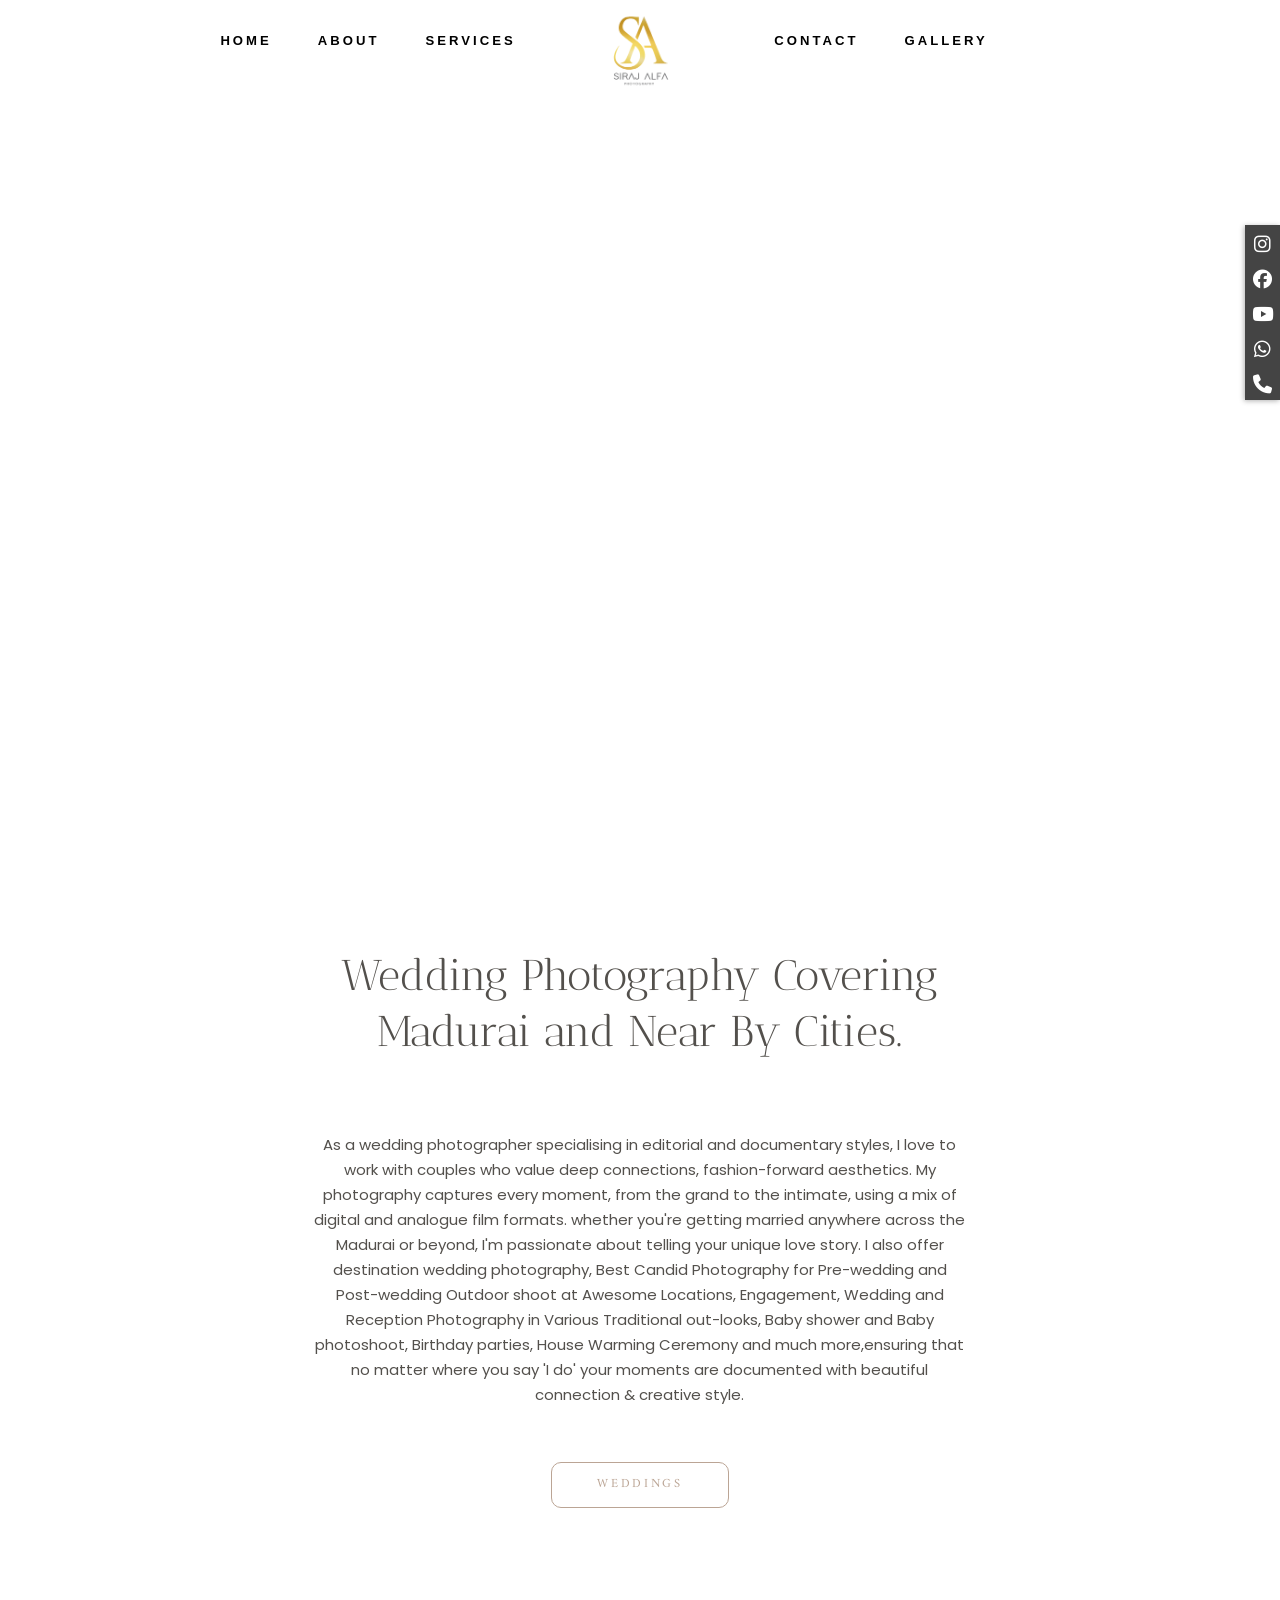
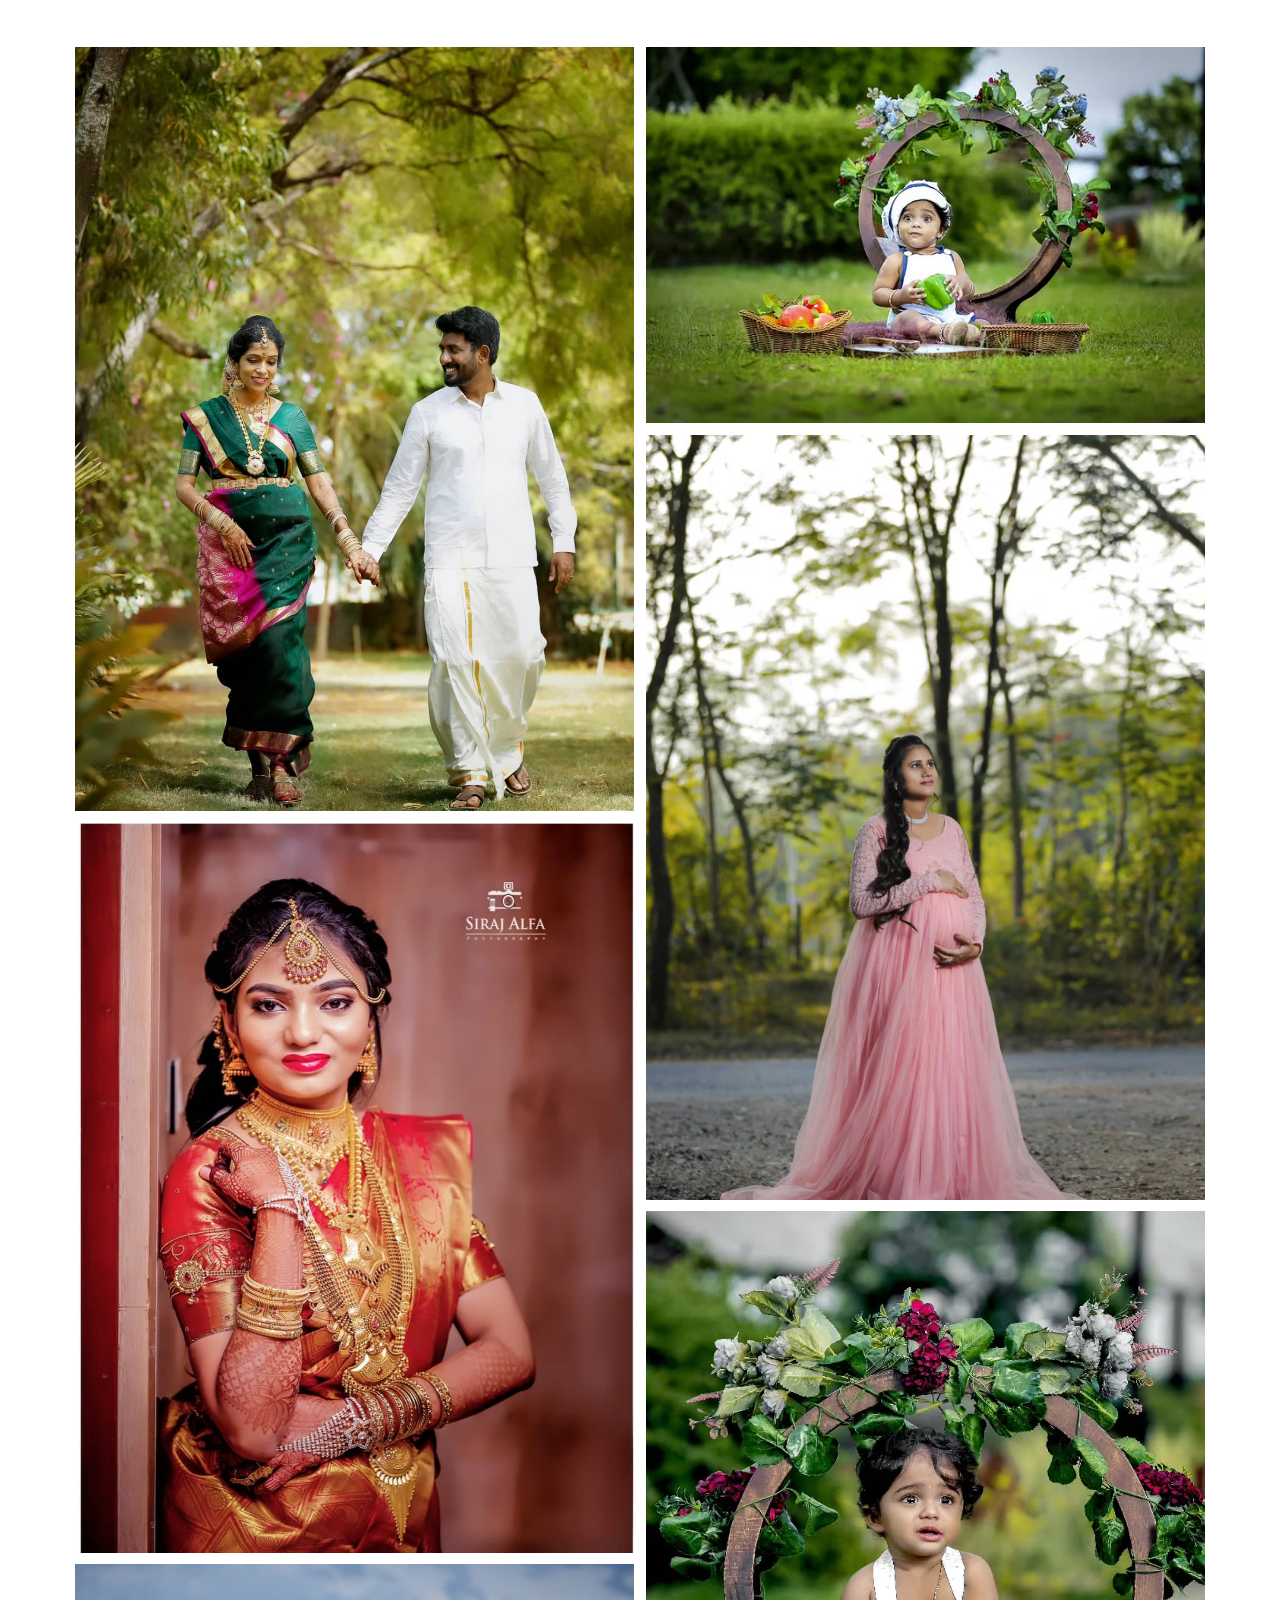
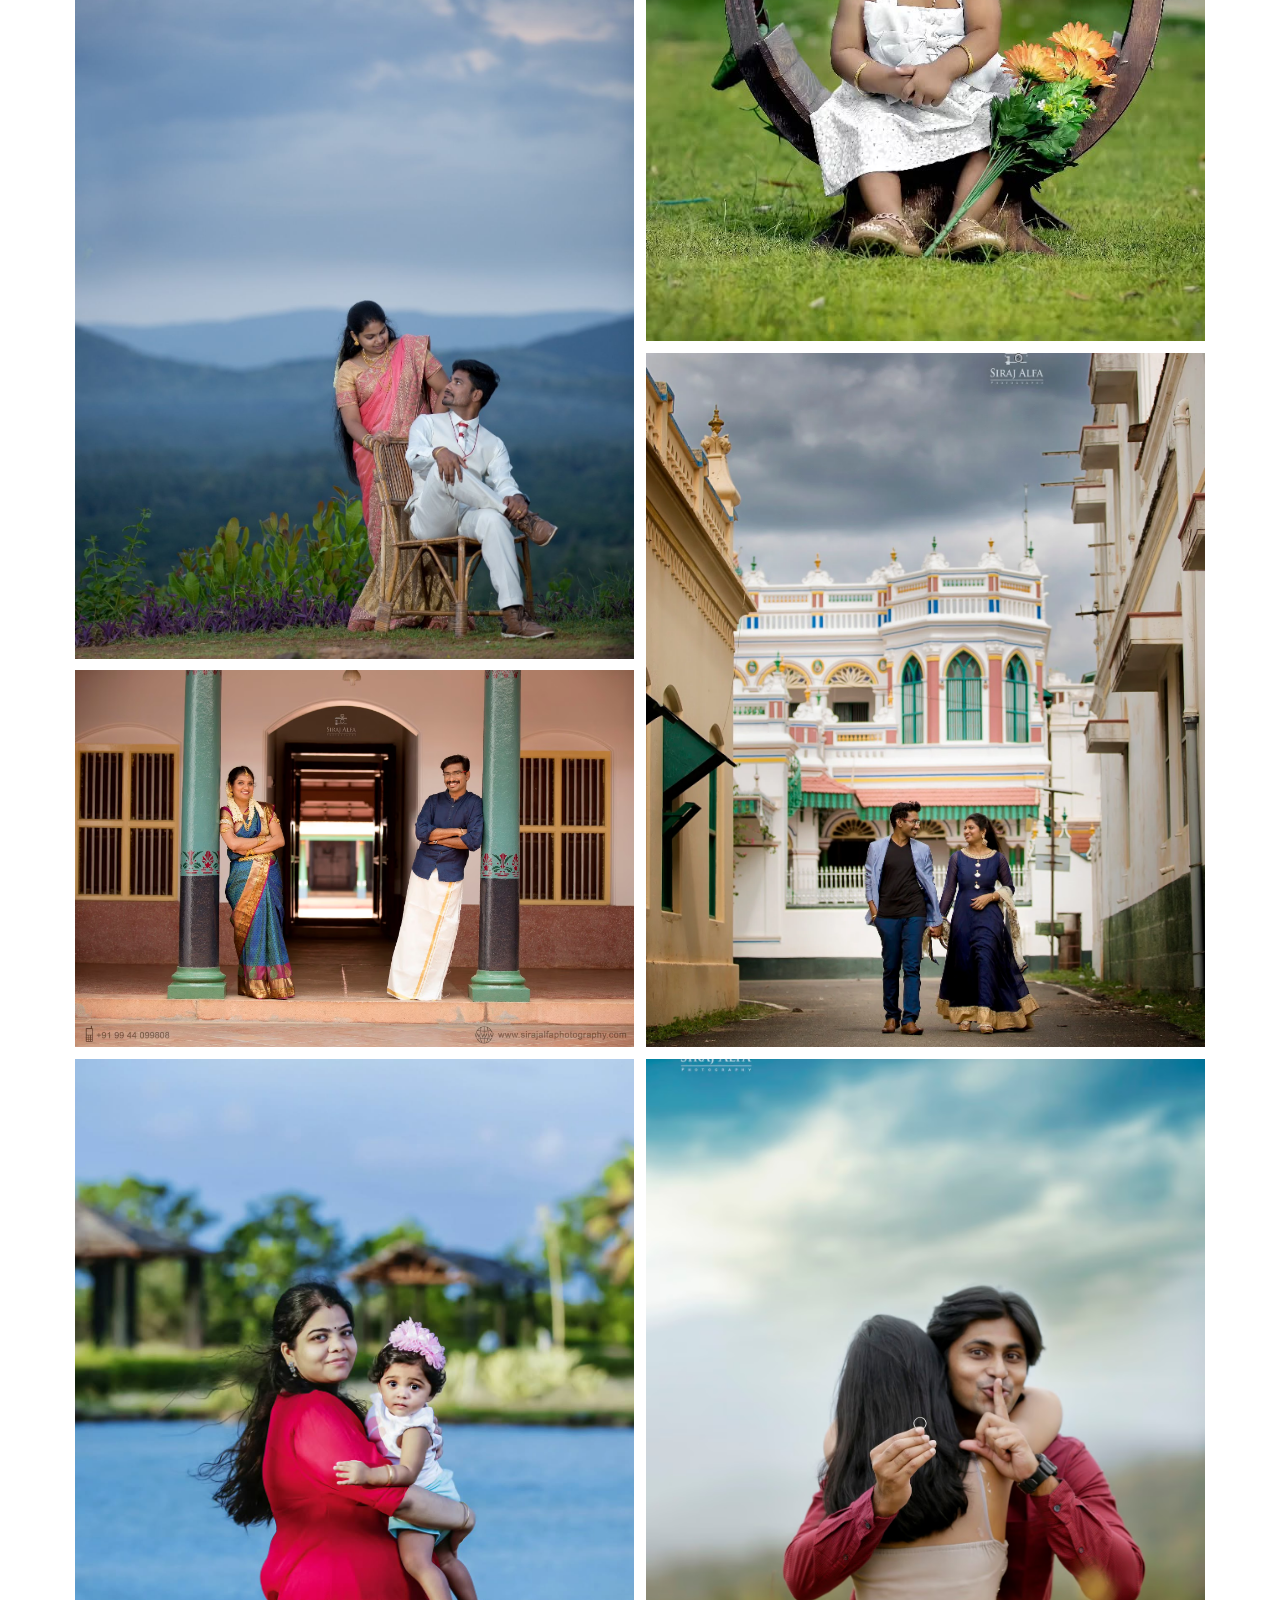
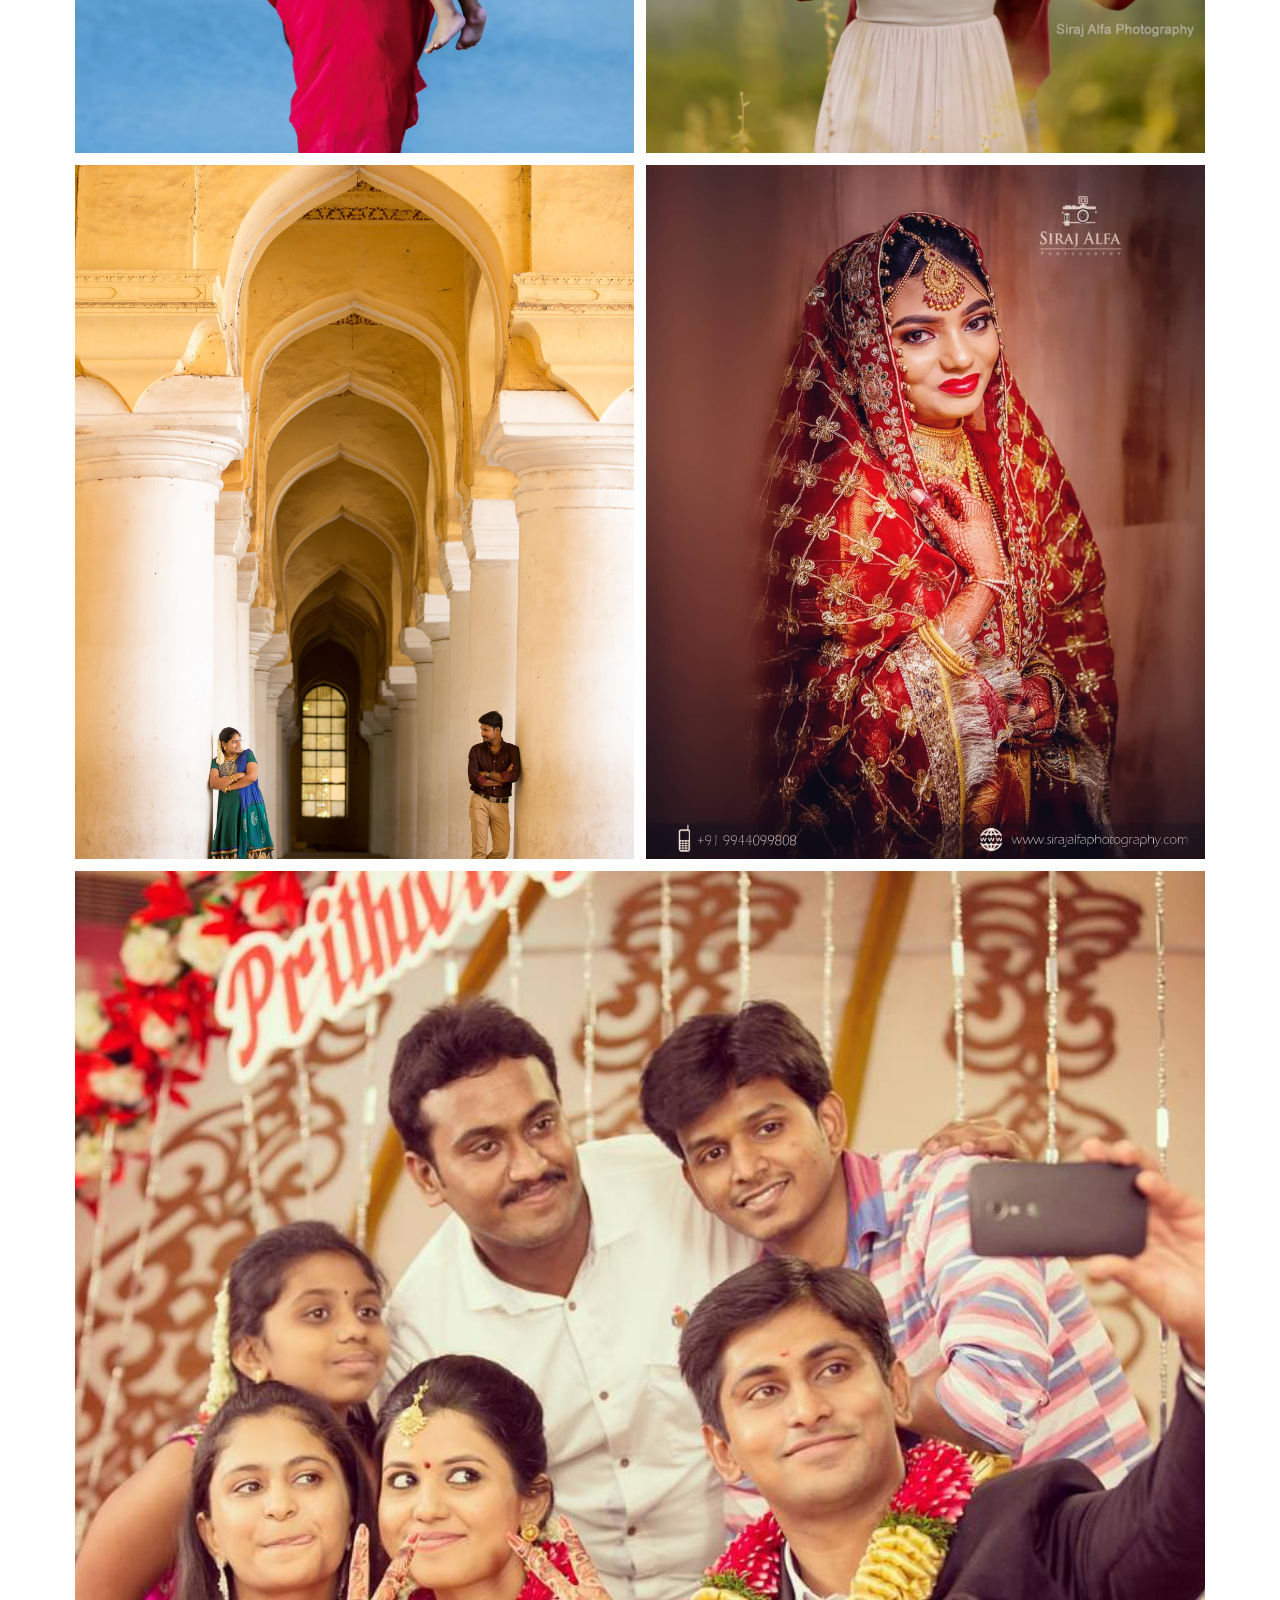
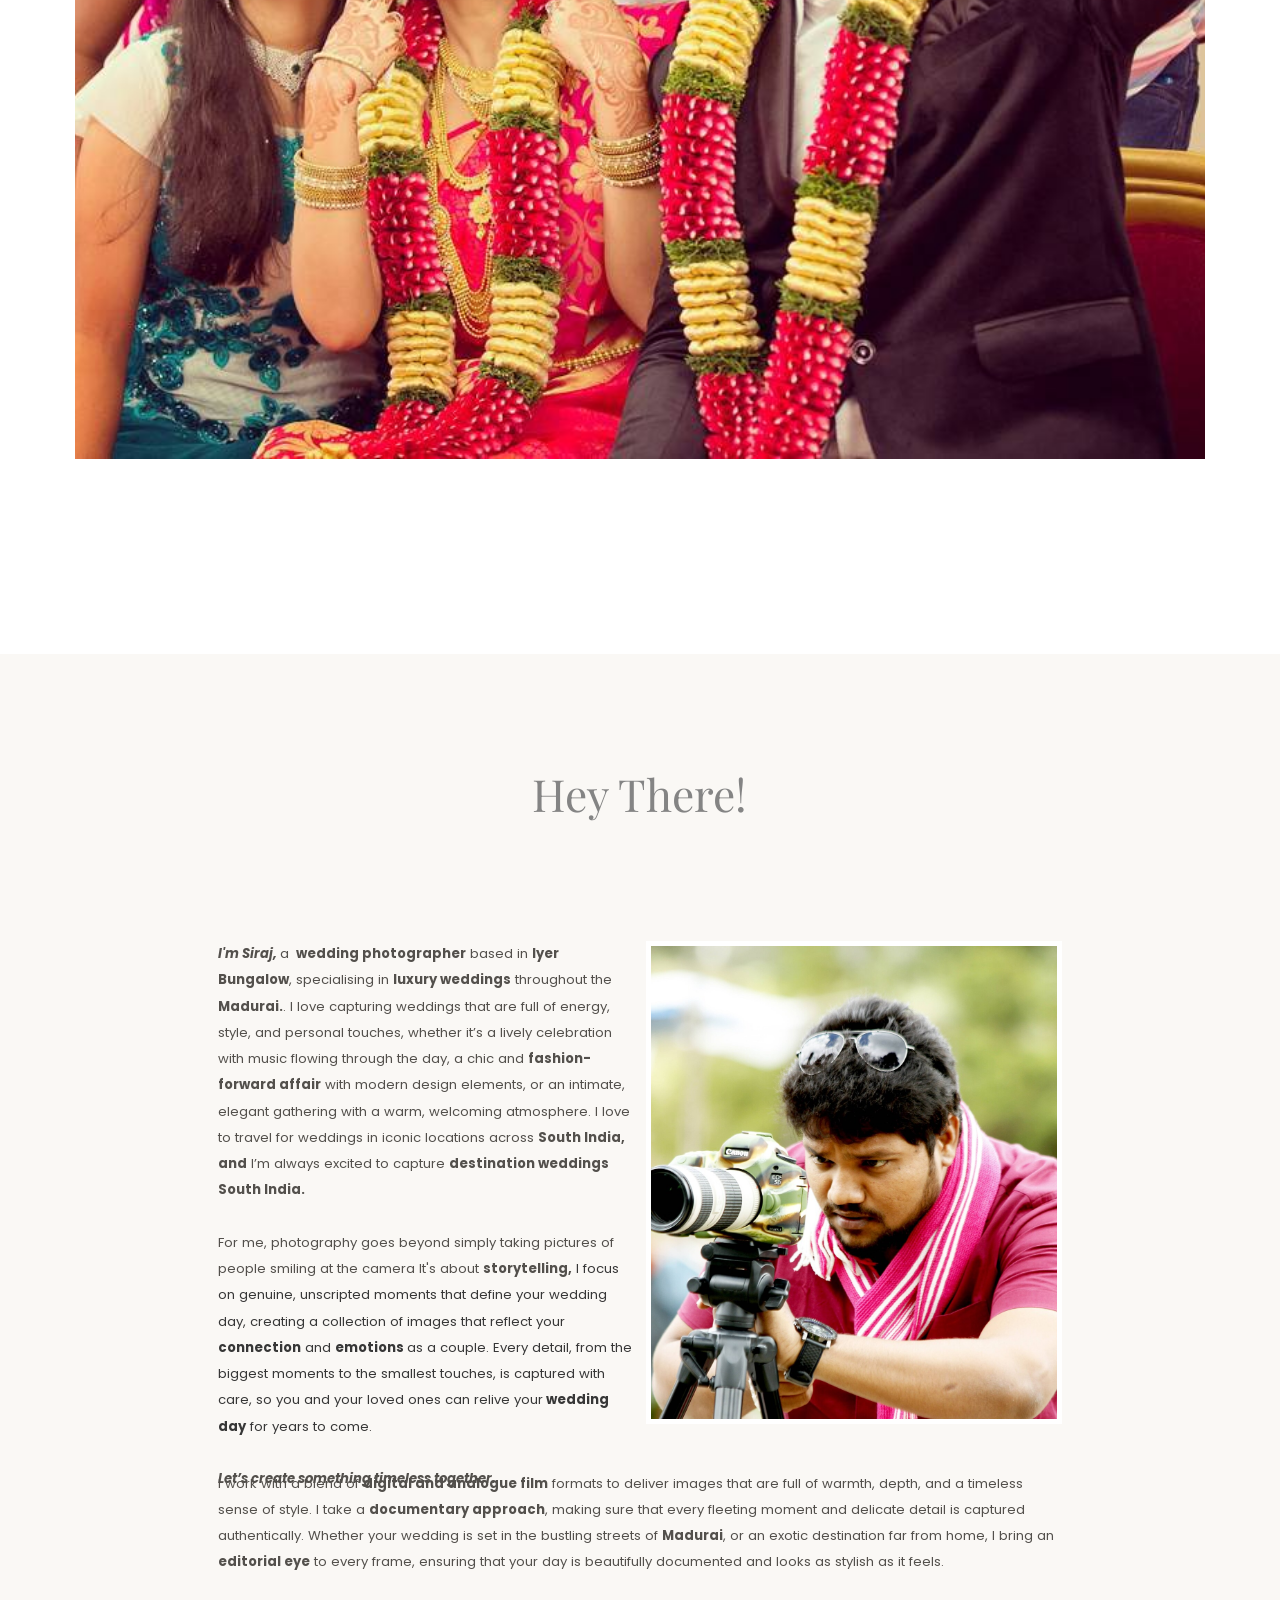
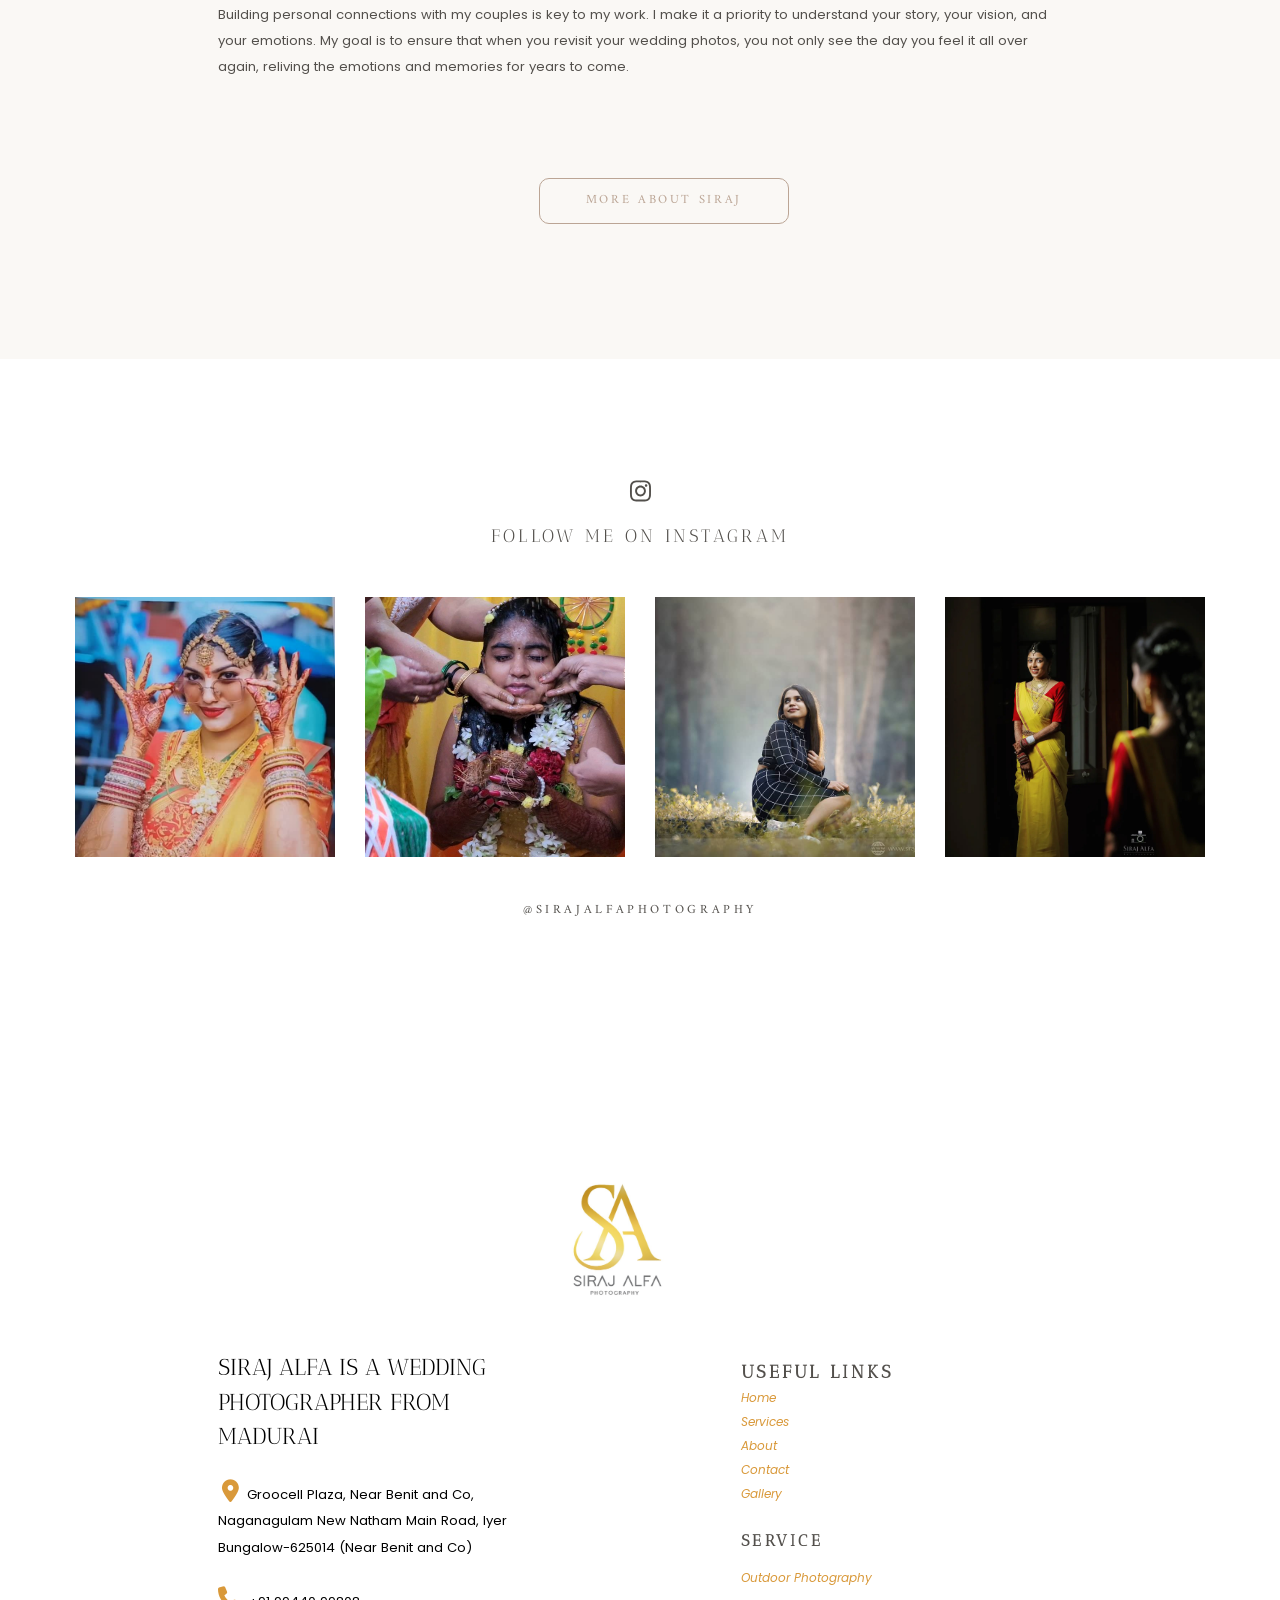
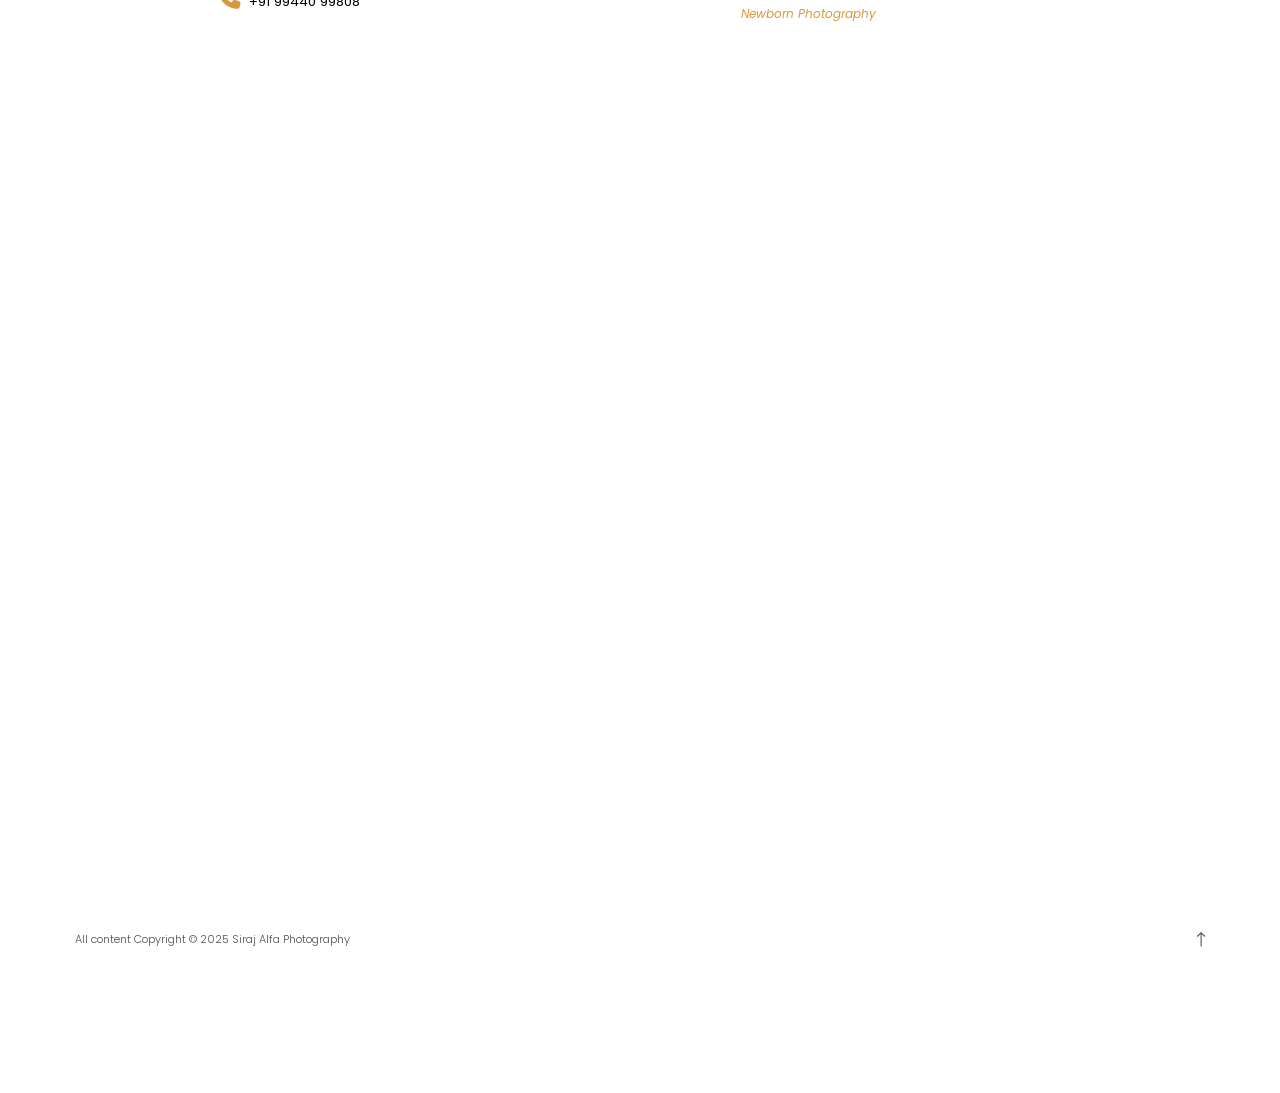
==== index.html @ 7c9269ff "nav changed home" ====
<!DOCTYPE html>
<html lang="en">

<head>
	
<meta charset="utf-8">
<meta http-equiv="X-UA-Compatible" content="IE=edge">
<meta name="viewport" content="width=device-width, initial-scale=1">
<title>Siraj Alfa Photography</title>
<link rel="icon" type="image/png" href="images/logo1.png">
<link rel="stylesheet" href="https://cdnjs.cloudflare.com/ajax/libs/font-awesome/6.7.2/css/all.min.css" integrity="sha512-Evv84Mr4kqVGRNSgIGL/F/aIDqQb7xQ2vcrdIwxfjThSH8CSR7PBEakCr51Ck+w+/U6swU2Im1vVX0SVk9ABhg==" crossorigin="anonymous" referrerpolicy="no-referrer" />	
	<style class="js-dom-cleanup">
		a,
		.dropdown-menu {
			-webkit-transition: none !important;
			-moz-transition: none !important;
			-ms-transition: none !important;
			-o-transition: none !important;
			transition: none !important;
		}
	</style>

	<style class="flex-blocks-styles">
	 #block-container-B9eoMP .fb-block-padding-wrap{background-color:var(--primary-background);--backgroundColor:var(--primary-background)}#block-container-B9eoMP .fb-block{--columns:10;--rows_desktop:17;--rows_tablet:23;--rows_mobile:30;--correctionHeight:0vw;--correctionHeight_tablet:0vw;--correctionHeight_mobile:0vw}@media (min-width:992px){#block-container-B9eoMP .fb-block-padding-wrap{--padding-top-scale:1;--padding-bottom-scale:0.55}{opacity:0}}@media (min-width:768px) and (max-width:991px){#block-container-B9eoMP .fb-block-padding-wrap{--padding-top-scale:1;--padding-bottom-scale:0.55}{opacity:0}}@media (max-width:767px){#block-container-B9eoMP .fb-block-padding-wrap{--padding-top-scale:1;--padding-bottom-scale:0.55}{opacity:0}}@media (min-width:375.1px) and (max-width:767px){.fb-block--B9eoMP .fb-block__elements{grid-template-rows:repeat(26, minmax(var(--grid-row-height-text), auto)) repeat(3, minmax(var(--grid-row-height), auto))}}#block-container-glyKKe .fb-block-padding-wrap{background-color:var(--primary-background);--backgroundColor:var(--primary-background)}#block-container-glyKKe .fb-block{--columns:10;--rows_desktop:149;--rows_tablet:145;--rows_mobile:64;--correctionHeight:0vw;--correctionHeight_tablet:0vw;--correctionHeight_mobile:0vw}@media (min-width:992px){#block-container-glyKKe .fb-block-padding-wrap{--padding-top-scale:1;--padding-bottom-scale:1}{opacity:0}}@media (min-width:768px) and (max-width:991px){#block-container-glyKKe .fb-block-padding-wrap{--padding-top-scale:1;--padding-bottom-scale:1}{opacity:0}}@media (max-width:767px){#block-container-glyKKe .fb-block-padding-wrap{--padding-top-scale:1;--padding-bottom-scale:1}{opacity:0}}@media (min-width:375.1px) and (max-width:767px){}#block-container-Byr4Mr{--primary-background:#FAF8F5;--primary-headings:#96887D;--primary-paragraphs:#53504C;--primary-details:#D9D3CE;--accent-background:#F2EDE7;--accent-headings:#96887D;--accent-paragraphs:#53504C;--accent-details:#D9D3CE;--button-background:#BBA595;--button-text:#FFFFFF;--button-background-hover:#958A7F;--button-text-hover:#FFFFFF}#block-container-Byr4Mr .fb-block-padding-wrap{background-color:var(--primary-background);--backgroundColor:var(--primary-background)}#block-container-Byr4Mr .fb-block{--columns:10;--rows_desktop:35;--rows_tablet:58;--rows_mobile:66;--correctionHeight:0vw;--correctionHeight_tablet:0vw;--correctionHeight_mobile:0vw}@media (min-width:992px){#block-container-Byr4Mr .fb-block-padding-wrap{--padding-top-scale:1;--padding-bottom-scale:1}{opacity:0}}@media (min-width:768px) and (max-width:991px){#block-container-Byr4Mr .fb-block-padding-wrap{--padding-top-scale:1;--padding-bottom-scale:1}{opacity:0}}@media (max-width:767px){#block-container-Byr4Mr .fb-block-padding-wrap{--padding-top-scale:1;--padding-bottom-scale:1}{opacity:0}}@media (min-width:375.1px) and (max-width:767px){.fb-block--Byr4Mr .fb-block__elements{grid-template-rows:repeat(1, minmax(var(--grid-row-height), auto)) repeat(2, minmax(var(--grid-row-height-text), auto)) repeat(9, minmax(var(--grid-row-height), auto)) repeat(50, minmax(var(--grid-row-height-text), auto)) repeat(3, minmax(var(--grid-row-height), auto))}}#block-container-g7lQJA .fb-block-padding-wrap{background-color:var(--primary-background);--backgroundColor:var(--primary-background)}#block-container-g7lQJA .fb-block{--columns:10;--rows_desktop:42;--rows_tablet:71;--rows_mobile:70;--correctionHeight:0vw;--correctionHeight_tablet:0vw;--correctionHeight_mobile:0vw}@media (min-width:992px){#block-container-g7lQJA .fb-block-padding-wrap{--padding-top-scale:1;--padding-bottom-scale:1}{opacity:0}}@media (min-width:768px) and (max-width:991px){#block-container-g7lQJA .fb-block-padding-wrap{--padding-top-scale:1;--padding-bottom-scale:1}{opacity:0}}@media (max-width:767px){#block-container-g7lQJA .fb-block-padding-wrap{--padding-top-scale:1;--padding-bottom-scale:1}{opacity:0}}@media (min-width:375.1px) and (max-width:767px){.fb-block--g7lQJA .fb-block__elements{grid-template-rows:repeat(2, minmax(var(--grid-row-height-text), auto)) repeat(9, minmax(var(--grid-row-height), auto)) repeat(13, minmax(var(--grid-row-height-text), auto)) repeat(11, minmax(var(--grid-row-height), auto)) repeat(14, minmax(var(--grid-row-height-text), auto)) repeat(11, minmax(var(--grid-row-height), auto)) repeat(10, minmax(var(--grid-row-height-text), auto))}}#block-container-N4mVlK .fb-block-padding-wrap{background-color:var(--primary-background);--backgroundColor:var(--primary-background)}#block-container-N4mVlK .fb-block{--columns:10;--rows_desktop:15;--rows_tablet:27;--rows_mobile:27;--correctionHeight:0vw;--correctionHeight_tablet:0vw;--correctionHeight_mobile:0vw}@media (min-width:992px){#block-container-N4mVlK .fb-block-padding-wrap{--padding-top-scale:1.35;--padding-bottom-scale:0}{opacity:0}}@media (min-width:768px) and (max-width:991px){#block-container-N4mVlK .fb-block-padding-wrap{--padding-top-scale:1.35;--padding-bottom-scale:0}{opacity:0}}@media (max-width:767px){#block-container-N4mVlK .fb-block-padding-wrap{--padding-top-scale:1.35;--padding-bottom-scale:0}{opacity:0}}@media (min-width:375.1px) and (max-width:767px){.fb-block--N4mVlK .fb-block__elements{grid-template-rows:repeat(3, minmax(var(--grid-row-height), auto)) repeat(9, minmax(var(--grid-row-height-text), auto)) repeat(1, minmax(var(--grid-row-height), auto)) repeat(11, minmax(var(--grid-row-height-text), auto)) repeat(2, minmax(var(--grid-row-height), auto))}}@media (min-width:992px){.fb-block--B9eoMP .fb-element--el-lut7jd2q{--top:2;--left:7;--width:14;--height:5;--correctionTop:0;--correctionLeft:0;--correctionWidth:0;--correctionHeight:0;--zIndex:2;--rotation:0deg;--ratio:2.8;pointer-events:auto}}@media (min-width:768px) and (max-width:991px){.fb-block--B9eoMP .fb-element--el-lut7jd2q{--top:1;--left:2;--width:24;--height:8;--correctionTop:0;--correctionLeft:0;--correctionWidth:0;--correctionHeight:0;--zIndex:2;--rotation:0deg;--ratio:3;pointer-events:auto}}@media (max-width:767px){.fb-block--B9eoMP .fb-element--el-lut7jd2q{--top:1;--left:3;--width:6;--height:13;--correctionTop:0;--correctionLeft:0;--correctionWidth:0;--correctionHeight:0;--zIndex:2;--rotation:0deg;--ratio:0.46153846153846;pointer-events:auto}}@media (min-width:992px){.fb-block--B9eoMP .fb-element--el-lrqrlnm4{--top:8;--left:7;--width:14;--height:5;--correctionTop:0;--correctionLeft:0;--correctionWidth:0;--correctionHeight:0;--zIndex:0;--rotation:0deg;--ratio:2.8;pointer-events:auto}}@media (min-width:768px) and (max-width:991px){.fb-block--B9eoMP .fb-element--el-lrqrlnm4{--top:10;--left:2;--width:24;--height:8;--correctionTop:0;--correctionLeft:0;--correctionWidth:0;--correctionHeight:0;--zIndex:0;--rotation:0deg;--ratio:3;pointer-events:auto}}@media (max-width:767px){.fb-block--B9eoMP .fb-element--el-lrqrlnm4{--top:14;--left:3;--width:6;--height:13;--correctionTop:0;--correctionLeft:0;--correctionWidth:0;--correctionHeight:0;--zIndex:0;--rotation:0deg;--ratio:0.46153846153846;pointer-events:auto}}@media (min-width:992px){.fb-block--B9eoMP .fb-element--el-ly5ov2sb{--top:14;--left:10;--width:8;--height:2;--correctionTop:0;--correctionLeft:0;--correctionWidth:0;--correctionHeight:0;--zIndex:3;--rotation:0deg;--ratio:4;pointer-events:auto}}@media (min-width:768px) and (max-width:991px){.fb-block--B9eoMP .fb-element--el-ly5ov2sb{--top:19;--left:10;--width:8;--height:3;--correctionTop:0;--correctionLeft:0;--correctionWidth:0;--correctionHeight:0;--zIndex:3;--rotation:0deg;--ratio:2.6666666666667;pointer-events:auto}}@media (max-width:767px){.fb-block--B9eoMP .fb-element--el-ly5ov2sb{--top:28;--left:3;--width:6;--height:2;--correctionTop:0;--correctionLeft:0;--correctionWidth:0;--correctionHeight:0;--zIndex:3;--rotation:0deg;--ratio:3;pointer-events:auto}}@media (min-width:992px){.fb-block--glyKKe .fb-element--el-lv9pnpcx{--top:1;--left:14;--width:12;--height:11;--correctionTop:0;--correctionLeft:0;--correctionWidth:0;--correctionHeight:0;--zIndex:3;--rotation:0deg;--ratio:1.0909090909091;pointer-events:auto}}@media (min-width:768px) and (max-width:991px){.fb-block--glyKKe .fb-element--el-lv9pnpcx{--top:43;--left:2;--width:24;--height:18;--correctionTop:0;--correctionLeft:0;--correctionWidth:0;--correctionHeight:0;--zIndex:3;--rotation:0deg;--ratio:1.3333333333333;pointer-events:auto}}@media (max-width:767px){.fb-block--glyKKe .fb-element--el-lv9pnpcx{--top:1;--left:2;--width:8;--height:8;--correctionTop:0;--correctionLeft:0;--correctionWidth:0;--correctionHeight:0;--zIndex:3;--rotation:0deg;--ratio:1;pointer-events:auto}}@media (min-width:992px){.fb-block--glyKKe .fb-element--el-lv9pmxd6{--top:1;--left:2;--width:12;--height:22;--correctionTop:0;--correctionLeft:0;--correctionWidth:0;--correctionHeight:0;--zIndex:2;--rotation:0deg;--ratio:0.54545454545455;pointer-events:auto}}@media (min-width:768px) and (max-width:991px){.fb-block--glyKKe .fb-element--el-lv9pmxd6{--top:1;--left:2;--width:12;--height:21;--correctionTop:0;--correctionLeft:0;--correctionWidth:0;--correctionHeight:0;--zIndex:2;--rotation:0deg;--ratio:0.57142857142857;pointer-events:auto}}@media (max-width:767px){.fb-block--glyKKe .fb-element--el-lv9pmxd6{--top:9;--left:2;--width:4;--height:8;--correctionTop:0;--correctionLeft:0;--correctionWidth:0;--correctionHeight:0;--zIndex:2;--rotation:0deg;--ratio:0.5;pointer-events:auto}}@media (min-width:992px){.fb-block--glyKKe .fb-element--el-lv9po2x0{--top:23;--left:2;--width:12;--height:21;--correctionTop:0;--correctionLeft:0;--correctionWidth:0;--correctionHeight:0;--zIndex:9;--rotation:0deg;--ratio:0.57142857142857;pointer-events:auto}}@media (min-width:768px) and (max-width:991px){.fb-block--glyKKe .fb-element--el-lv9po2x0{--top:1;--left:14;--width:12;--height:21;--correctionTop:0;--correctionLeft:0;--correctionWidth:0;--correctionHeight:0;--zIndex:9;--rotation:0deg;--ratio:0.57142857142857;pointer-events:auto}}@media (max-width:767px){.fb-block--glyKKe .fb-element--el-lv9po2x0{--top:9;--left:6;--width:4;--height:8;--correctionTop:0;--correctionLeft:0;--correctionWidth:0;--correctionHeight:0;--zIndex:9;--rotation:0deg;--ratio:0.5;pointer-events:auto}}@media (min-width:992px){.fb-block--glyKKe .fb-element--el-lv9pmmmx{--top:12;--left:14;--width:12;--height:22;--correctionTop:0;--correctionLeft:0;--correctionWidth:0;--correctionHeight:0;--zIndex:0;--rotation:0deg;--ratio:0.54545454545455;pointer-events:auto}}@media (min-width:768px) and (max-width:991px){.fb-block--glyKKe .fb-element--el-lv9pmmmx{--top:22;--left:14;--width:12;--height:21;--correctionTop:0;--correctionLeft:0;--correctionWidth:0;--correctionHeight:0;--zIndex:0;--rotation:0deg;--ratio:0.57142857142857;pointer-events:auto}}@media (max-width:767px){.fb-block--glyKKe .fb-element--el-lv9pmmmx{--top:17;--left:6;--width:4;--height:8;--correctionTop:0;--correctionLeft:0;--correctionWidth:0;--correctionHeight:0;--zIndex:0;--rotation:0deg;--ratio:0.5;pointer-events:auto}}@media (min-width:992px){.fb-block--glyKKe .fb-element--el-lv9pmoq7{--top:34;--left:14;--width:12;--height:21;--correctionTop:0;--correctionLeft:0;--correctionWidth:0;--correctionHeight:0;--zIndex:1;--rotation:0deg;--ratio:0.57142857142857;pointer-events:auto}}@media (min-width:768px) and (max-width:991px){.fb-block--glyKKe .fb-element--el-lv9pmoq7{--top:22;--left:2;--width:12;--height:21;--correctionTop:0;--correctionLeft:0;--correctionWidth:0;--correctionHeight:0;--zIndex:1;--rotation:0deg;--ratio:0.57142857142857;pointer-events:auto}}@media (max-width:767px){.fb-block--glyKKe .fb-element--el-lv9pmoq7{--top:17;--left:2;--width:4;--height:8;--correctionTop:0;--correctionLeft:0;--correctionWidth:0;--correctionHeight:0;--zIndex:1;--rotation:0deg;--ratio:0.5;pointer-events:auto}}@media (min-width:992px){.fb-block--glyKKe .fb-element--el-lv9pnhm4{--top:75;--left:2;--width:12;--height:20;--correctionTop:0;--correctionLeft:0;--correctionWidth:0;--correctionHeight:0;--zIndex:10;--rotation:0deg;--ratio:0.6;pointer-events:auto}}@media (min-width:768px) and (max-width:991px){.fb-block--glyKKe .fb-element--el-lv9pnhm4{--top:124;--left:2;--width:12;--height:21;--correctionTop:0;--correctionLeft:0;--correctionWidth:0;--correctionHeight:0;--zIndex:10;--rotation:0deg;--ratio:0.57142857142857;pointer-events:auto}}@media (max-width:767px){.fb-block--glyKKe .fb-element--el-lv9pnhm4{--top:25;--left:2;--width:8;--height:8;--correctionTop:0;--correctionLeft:0;--correctionWidth:0;--correctionHeight:0;--zIndex:10;--rotation:0deg;--ratio:1;pointer-events:auto}}@media (min-width:992px){.fb-block--glyKKe .fb-element--el-lv9rvp4d{--top:55;--left:14;--width:12;--height:20;--correctionTop:0;--correctionLeft:0;--correctionWidth:0;--correctionHeight:0;--zIndex:6;--rotation:0deg;--ratio:0.6;pointer-events:auto}}@media (min-width:768px) and (max-width:991px){.fb-block--glyKKe .fb-element--el-lv9rvp4d{--top:61;--left:2;--width:12;--height:21;--correctionTop:0;--correctionLeft:0;--correctionWidth:0;--correctionHeight:0;--zIndex:6;--rotation:0deg;--ratio:0.57142857142857;pointer-events:auto}}@media (max-width:767px){.fb-block--glyKKe .fb-element--el-lv9rvp4d{--top:33;--left:2;--width:4;--height:8;--correctionTop:0;--correctionLeft:0;--correctionWidth:0;--correctionHeight:0;--zIndex:6;--rotation:0deg;--ratio:0.5;pointer-events:auto}}@media (min-width:992px){.fb-block--glyKKe .fb-element--el-lv9slasj{--top:115;--left:2;--width:24;--height:34;--correctionTop:0;--correctionLeft:0;--correctionWidth:0;--correctionHeight:0;--zIndex:4;--rotation:0deg;--ratio:0.70588235294118;pointer-events:auto}}@media (min-width:768px) and (max-width:991px){.fb-block--glyKKe .fb-element--el-lv9slasj{--top:82;--left:2;--width:12;--height:21;--correctionTop:0;--correctionLeft:0;--correctionWidth:0;--correctionHeight:0;--zIndex:4;--rotation:0deg;--ratio:0.57142857142857;pointer-events:auto}}@media (max-width:767px){.fb-block--glyKKe .fb-element--el-lv9slasj{--top:33;--left:6;--width:4;--height:8;--correctionTop:0;--correctionLeft:0;--correctionWidth:0;--correctionHeight:0;--zIndex:4;--rotation:0deg;--ratio:0.5;pointer-events:auto}}@media (min-width:992px){.fb-block--glyKKe .fb-element--el-lv9rvblg{--top:75;--left:14;--width:12;--height:20;--correctionTop:0;--correctionLeft:0;--correctionWidth:0;--correctionHeight:0;--zIndex:7;--rotation:0deg;--ratio:0.6;pointer-events:auto}}@media (min-width:768px) and (max-width:991px){.fb-block--glyKKe .fb-element--el-lv9rvblg{--top:61;--left:14;--width:12;--height:21;--correctionTop:0;--correctionLeft:0;--correctionWidth:0;--correctionHeight:0;--zIndex:7;--rotation:0deg;--ratio:0.57142857142857;pointer-events:auto}}@media (max-width:767px){.fb-block--glyKKe .fb-element--el-lv9rvblg{--top:41;--left:2;--width:4;--height:8;--correctionTop:0;--correctionLeft:0;--correctionWidth:0;--correctionHeight:0;--zIndex:7;--rotation:0deg;--ratio:0.5;pointer-events:auto}}@media (min-width:992px){.fb-block--glyKKe .fb-element--el-lv9rvh28{--top:44;--left:2;--width:12;--height:20;--correctionTop:0;--correctionLeft:0;--correctionWidth:0;--correctionHeight:0;--zIndex:5;--rotation:0deg;--ratio:0.6;pointer-events:auto}}@media (min-width:768px) and (max-width:991px){.fb-block--glyKKe .fb-element--el-lv9rvh28{--top:103;--left:2;--width:12;--height:21;--correctionTop:0;--correctionLeft:0;--correctionWidth:0;--correctionHeight:0;--zIndex:5;--rotation:0deg;--ratio:0.57142857142857;pointer-events:auto}}@media (max-width:767px){.fb-block--glyKKe .fb-element--el-lv9rvh28{--top:41;--left:6;--width:4;--height:8;--correctionTop:0;--correctionLeft:0;--correctionWidth:0;--correctionHeight:0;--zIndex:5;--rotation:0deg;--ratio:0.5;pointer-events:auto}}@media (min-width:992px){.fb-block--glyKKe .fb-element--el-lv9rwnju{--top:64;--left:2;--width:12;--height:11;--correctionTop:0;--correctionLeft:0;--correctionWidth:0;--correctionHeight:0;--zIndex:8;--rotation:0deg;--ratio:1.0909090909091;pointer-events:auto}}@media (min-width:768px) and (max-width:991px){.fb-block--glyKKe .fb-element--el-lv9rwnju{--top:82;--left:14;--width:12;--height:21;--correctionTop:0;--correctionLeft:0;--correctionWidth:0;--correctionHeight:0;--zIndex:8;--rotation:0deg;--ratio:0.57142857142857;pointer-events:auto}}@media (max-width:767px){.fb-block--glyKKe .fb-element--el-lv9rwnju{--top:49;--left:2;--width:4;--height:8;--correctionTop:0;--correctionLeft:0;--correctionWidth:0;--correctionHeight:0;--zIndex:8;--rotation:0deg;--ratio:0.5;pointer-events:auto}}@media (min-width:992px){.fb-block--glyKKe .fb-element--el-m9mr45gb{--top:95;--left:2;--width:12;--height:20;--correctionTop:0;--correctionLeft:0;--correctionWidth:0;--correctionHeight:0;--zIndex:11;--rotation:0deg;--ratio:0.6;pointer-events:auto}}@media (min-width:768px) and (max-width:991px){.fb-block--glyKKe .fb-element--el-m9mr45gb{--top:103;--left:14;--width:12;--height:21;--correctionTop:0;--correctionLeft:0;--correctionWidth:0;--correctionHeight:0;--zIndex:11;--rotation:0deg;--ratio:0.57142857142857;pointer-events:auto}}@media (max-width:767px){.fb-block--glyKKe .fb-element--el-m9mr45gb{--top:49;--left:6;--width:4;--height:8;--correctionTop:0;--correctionLeft:0;--correctionWidth:0;--correctionHeight:0;--zIndex:11;--rotation:0deg;--ratio:0.5;pointer-events:auto}}@media (min-width:992px){.fb-block--glyKKe .fb-element--el-m9mr4bft{--top:95;--left:14;--width:12;--height:20;--correctionTop:0;--correctionLeft:0;--correctionWidth:0;--correctionHeight:0;--zIndex:13;--rotation:0deg;--ratio:0.6;pointer-events:auto}}@media (min-width:768px) and (max-width:991px){.fb-block--glyKKe .fb-element--el-m9mr4bft{--top:124;--left:14;--width:12;--height:21;--correctionTop:0;--correctionLeft:0;--correctionWidth:0;--correctionHeight:0;--zIndex:13;--rotation:0deg;--ratio:0.57142857142857;pointer-events:auto}}@media (max-width:767px){.fb-block--glyKKe .fb-element--el-m9mr4bft{--top:57;--left:2;--width:8;--height:8;--correctionTop:0;--correctionLeft:0;--correctionWidth:0;--correctionHeight:0;--zIndex:13;--rotation:0deg;--ratio:1;pointer-events:auto}}@media (min-width:992px){.fb-block--Byr4Mr .fb-element--el-lsogaq8a{--top:3;--left:11;--width:6;--height:3;--correctionTop:0;--correctionLeft:0;--correctionWidth:0;--correctionHeight:0;--zIndex:4;--rotation:0deg;--ratio:2;pointer-events:auto}}@media (min-width:768px) and (max-width:991px){.fb-block--Byr4Mr .fb-element--el-lsogaq8a{--top:2;--left:10;--width:8;--height:3;--correctionTop:0;--correctionLeft:0;--correctionWidth:0;--correctionHeight:0;--zIndex:4;--rotation:0deg;--ratio:2.6666666666667;pointer-events:auto}}@media (max-width:767px){.fb-block--Byr4Mr .fb-element--el-lsogaq8a{--top:2;--left:3;--width:6;--height:2;--correctionTop:0;--correctionLeft:0;--correctionWidth:0;--correctionHeight:0;--zIndex:4;--rotation:0deg;--ratio:3;pointer-events:auto}}@media (min-width:992px){.fb-block--Byr4Mr .fb-element--el-lsog4r8c{--top:8;--left:14;--width:9;--height:14;--correctionTop:0;--correctionLeft:0;--correctionWidth:0;--correctionHeight:0;--zIndex:2;--rotation:0deg;--ratio:0.64285714285714;pointer-events:auto}}@media (min-width:768px) and (max-width:991px){.fb-block--Byr4Mr .fb-element--el-lsog4r8c{--top:26;--left:14;--width:12;--height:24;--correctionTop:0;--correctionLeft:0;--correctionWidth:0;--correctionHeight:0;--zIndex:2;--rotation:0deg;--ratio:0.5;pointer-events:auto}}@media (max-width:767px){.fb-block--Byr4Mr .fb-element--el-lsog4r8c{--top:4;--left:3;--width:6;--height:9;--correctionTop:0;--correctionLeft:0;--correctionWidth:0;--correctionHeight:0;--zIndex:2;--rotation:0deg;--ratio:0.66666666666667;pointer-events:auto}}@media (min-width:992px){.fb-block--Byr4Mr .fb-element--el-lsog77fw{--top:8;--left:5;--width:9;--height:16;--correctionTop:0;--correctionLeft:0;--correctionWidth:0;--correctionHeight:0;--zIndex:3;--rotation:0deg;--ratio:0.5625;pointer-events:auto}}@media (min-width:768px) and (max-width:991px){.fb-block--Byr4Mr .fb-element--el-lsog77fw{--top:7;--left:2;--width:24;--height:18;--correctionTop:0;--correctionLeft:0;--correctionWidth:0;--correctionHeight:0;--zIndex:3;--rotation:0deg;--ratio:1.3333333333333;pointer-events:auto}}@media (max-width:767px){.fb-block--Byr4Mr .fb-element--el-lsog77fw{--top:13;--left:3;--width:6;--height:29;--correctionTop:0;--correctionLeft:0;--correctionWidth:0;--correctionHeight:0;--zIndex:3;--rotation:0deg;--ratio:0.20689655172414;pointer-events:auto}}@media (min-width:992px){.fb-block--Byr4Mr .fb-element--el-m7bsovn8{--top:23;--left:5;--width:18;--height:7;--correctionTop:0;--correctionLeft:0;--correctionWidth:0;--correctionHeight:0;--zIndex:6;--rotation:0deg;--ratio:2.5714285714286;pointer-events:auto}}@media (min-width:768px) and (max-width:991px){.fb-block--Byr4Mr .fb-element--el-m7bsovn8{--top:26;--left:2;--width:12;--height:26;--correctionTop:0;--correctionLeft:0;--correctionWidth:0;--correctionHeight:0;--zIndex:6;--rotation:0deg;--ratio:0.46153846153846;pointer-events:auto}}@media (max-width:767px){.fb-block--Byr4Mr .fb-element--el-m7bsovn8{--top:42;--left:3;--width:6;--height:21;--correctionTop:0;--correctionLeft:0;--correctionWidth:0;--correctionHeight:0;--zIndex:6;--rotation:0deg;--ratio:0.28571428571429;pointer-events:auto}}@media (min-width:992px){.fb-block--Byr4Mr .fb-element--el-lybe74p5{--top:31;--left:10;--width:9;--height:3;--correctionTop:0;--correctionLeft:0;--correctionWidth:0;--correctionHeight:0;--zIndex:5;--rotation:0deg;--ratio:3;pointer-events:auto}}@media (min-width:768px) and (max-width:991px){.fb-block--Byr4Mr .fb-element--el-lybe74p5{--top:53;--left:8;--width:12;--height:4;--correctionTop:0;--correctionLeft:0;--correctionWidth:0;--correctionHeight:0;--zIndex:5;--rotation:0deg;--ratio:3;pointer-events:auto}}@media (max-width:767px){.fb-block--Byr4Mr .fb-element--el-lybe74p5{--top:63;--left:3;--width:6;--height:3;--correctionTop:0;--correctionLeft:0;--correctionWidth:0;--correctionHeight:0;--zIndex:5;--rotation:0deg;--ratio:2;pointer-events:auto}}@media (min-width:992px){.fb-block--g7lQJA .fb-element--el-m1irh11t{--top:1;--left:10;--width:8;--height:1;--correctionTop:0;--correctionLeft:0;--correctionWidth:0;--correctionHeight:0;--zIndex:0;--rotation:0deg;--ratio:8;pointer-events:auto}}@media (min-width:768px) and (max-width:991px){.fb-block--g7lQJA .fb-element--el-m1irh11t{--top:1;--left:10;--width:8;--height:2;--correctionTop:0;--correctionLeft:0;--correctionWidth:0;--correctionHeight:0;--zIndex:0;--rotation:0deg;--ratio:8;pointer-events:auto}}@media (max-width:767px){.fb-block--g7lQJA .fb-element--el-m1irh11t{--top:1;--left:2;--width:8;--height:2;--correctionTop:0;--correctionLeft:0;--correctionWidth:0;--correctionHeight:0;--zIndex:0;--rotation:0deg;--ratio:4;pointer-events:auto}}@media (min-width:992px){.fb-block--g7lQJA .fb-element--el-m1irh11u{--top:3;--left:2;--width:7;--height:11;--correctionTop:0;--correctionLeft:0;--correctionWidth:0;--correctionHeight:0;--zIndex:2;--rotation:0deg;--ratio:0.63636363636364;pointer-events:auto}}@media (min-width:768px) and (max-width:991px){.fb-block--g7lQJA .fb-element--el-m1irh11u{--top:5;--left:2;--width:9;--height:13;--correctionTop:0;--correctionLeft:0;--correctionWidth:0;--correctionHeight:0;--zIndex:2;--rotation:0deg;--ratio:0.69230769230769;pointer-events:auto}}@media (max-width:767px){.fb-block--g7lQJA .fb-element--el-m1irh11u{--top:3;--left:3;--width:6;--height:8;--correctionTop:0;--correctionLeft:0;--correctionWidth:0;--correctionHeight:0;--zIndex:2;--rotation:0deg;--ratio:0.75;pointer-events:auto}}@media (min-width:992px){.fb-block--g7lQJA .fb-element--el-m1irh11v{--top:4;--left:3;--width:23;--height:11;--correctionTop:0;--correctionLeft:0;--correctionWidth:0;--correctionHeight:0;--zIndex:1;--rotation:0deg;--ratio:2.0909090909091;pointer-events:auto}}@media (min-width:768px) and (max-width:991px){.fb-block--g7lQJA .fb-element--el-m1irh11v{--top:5;--left:3;--width:23;--height:21;--correctionTop:0;--correctionLeft:0;--correctionWidth:0;--correctionHeight:0;--zIndex:1;--rotation:0deg;--ratio:1.0952380952381;pointer-events:auto}}@media (max-width:767px){.fb-block--g7lQJA .fb-element--el-m1irh11v{--top:9;--left:1;--width:10;--height:17;--correctionTop:0;--correctionLeft:0;--correctionWidth:0;--correctionHeight:0;--zIndex:1;--rotation:0deg;--ratio:0.76923076923077;pointer-events:auto}}@media (min-width:992px){.fb-block--g7lQJA .fb-element--el-m1irh11w{--top:6;--left:11;--width:14;--height:8;--correctionTop:0;--correctionLeft:0;--correctionWidth:0;--correctionHeight:0;--zIndex:3;--rotation:0deg;--ratio:1.75;pointer-events:auto}}@media (min-width:768px) and (max-width:991px){.fb-block--g7lQJA .fb-element--el-m1irh11w{--top:7;--left:12;--width:14;--height:18;--correctionTop:0;--correctionLeft:0;--correctionWidth:0;--correctionHeight:0;--zIndex:3;--rotation:0deg;--ratio:0.77777777777778;pointer-events:auto}}@media (max-width:767px){.fb-block--g7lQJA .fb-element--el-m1irh11w{--top:12;--left:2;--width:8;--height:13;--correctionTop:0;--correctionLeft:0;--correctionWidth:0;--correctionHeight:0;--zIndex:3;--rotation:0deg;--ratio:0.88888888888889;pointer-events:auto}}@media (min-width:992px){.fb-block--g7lQJA .fb-element--el-m1irh11y{--top:17;--left:19;--width:7;--height:11;--correctionTop:0;--correctionLeft:0;--correctionWidth:0;--correctionHeight:0;--zIndex:14;--rotation:0deg;--ratio:0.63636363636364;pointer-events:auto}}@media (min-width:768px) and (max-width:991px){.fb-block--g7lQJA .fb-element--el-m1irh11y{--top:28;--left:17;--width:9;--height:13;--correctionTop:0;--correctionLeft:0;--correctionWidth:0;--correctionHeight:0;--zIndex:14;--rotation:0deg;--ratio:0.69230769230769;pointer-events:auto}}@media (max-width:767px){.fb-block--g7lQJA .fb-element--el-m1irh11y{--top:27;--left:3;--width:6;--height:8;--correctionTop:0;--correctionLeft:0;--correctionWidth:0;--correctionHeight:0;--zIndex:14;--rotation:0deg;--ratio:0.75;pointer-events:auto}}@media (min-width:992px){.fb-block--g7lQJA .fb-element--el-m1irh11z{--top:18;--left:2;--width:23;--height:11;--correctionTop:0;--correctionLeft:0;--correctionWidth:0;--correctionHeight:0;--zIndex:13;--rotation:0deg;--ratio:2.0909090909091;pointer-events:auto}}@media (min-width:768px) and (max-width:991px){.fb-block--g7lQJA .fb-element--el-m1irh11z{--top:28;--left:2;--width:23;--height:23;--correctionTop:0;--correctionLeft:0;--correctionWidth:0;--correctionHeight:0;--zIndex:13;--rotation:0deg;--ratio:1;pointer-events:auto}}@media (max-width:767px){.fb-block--g7lQJA .fb-element--el-m1irh11z{--top:33;--left:1;--width:10;--height:18;--correctionTop:0;--correctionLeft:0;--correctionWidth:0;--correctionHeight:0;--zIndex:13;--rotation:0deg;--ratio:0.55555555555556;pointer-events:auto}}@media (min-width:992px){.fb-block--g7lQJA .fb-element--el-m1irh120{--top:20;--left:4;--width:14;--height:8;--correctionTop:0;--correctionLeft:0;--correctionWidth:0;--correctionHeight:0;--zIndex:15;--rotation:0deg;--ratio:1.75;pointer-events:auto}}@media (min-width:768px) and (max-width:991px){.fb-block--g7lQJA .fb-element--el-m1irh120{--top:30;--left:2;--width:15;--height:20;--correctionTop:0;--correctionLeft:0;--correctionWidth:0;--correctionHeight:0;--zIndex:15;--rotation:0deg;--ratio:0.75;pointer-events:auto}}@media (max-width:767px){.fb-block--g7lQJA .fb-element--el-m1irh120{--top:36;--left:2;--width:8;--height:14;--correctionTop:0;--correctionLeft:0;--correctionWidth:0;--correctionHeight:0;--zIndex:15;--rotation:0deg;--ratio:0.57142857142857;pointer-events:auto}}@media (min-width:992px){.fb-block--g7lQJA .fb-element--el-m6fie6qo{--top:31;--left:2;--width:7;--height:11;--correctionTop:0;--correctionLeft:0;--correctionWidth:0;--correctionHeight:0;--zIndex:10;--rotation:0deg;--ratio:0.63636363636364;pointer-events:auto}}@media (min-width:768px) and (max-width:991px){.fb-block--g7lQJA .fb-element--el-m6fie6qo{--top:51;--left:2;--width:9;--height:13;--correctionTop:0;--correctionLeft:0;--correctionWidth:0;--correctionHeight:0;--zIndex:10;--rotation:0deg;--ratio:0.69230769230769;pointer-events:auto}}@media (max-width:767px){.fb-block--g7lQJA .fb-element--el-m6fie6qo{--top:52;--left:3;--width:6;--height:8;--correctionTop:0;--correctionLeft:0;--correctionWidth:0;--correctionHeight:0;--zIndex:10;--rotation:0deg;--ratio:0.75;pointer-events:auto}}@media (min-width:992px){.fb-block--g7lQJA .fb-element--el-m6fie6qp{--top:32;--left:3;--width:23;--height:11;--correctionTop:0;--correctionLeft:0;--correctionWidth:0;--correctionHeight:0;--zIndex:9;--rotation:0deg;--ratio:2.0909090909091;pointer-events:auto}}@media (min-width:768px) and (max-width:991px){.fb-block--g7lQJA .fb-element--el-m6fie6qp{--top:52;--left:3;--width:23;--height:19;--correctionTop:0;--correctionLeft:0;--correctionWidth:0;--correctionHeight:0;--zIndex:9;--rotation:0deg;--ratio:1.2105263157895;pointer-events:auto}}@media (max-width:767px){.fb-block--g7lQJA .fb-element--el-m6fie6qp{--top:58;--left:1;--width:10;--height:13;--correctionTop:0;--correctionLeft:0;--correctionWidth:0;--correctionHeight:0;--zIndex:9;--rotation:0deg;--ratio:0.76923076923077;pointer-events:auto}}@media (min-width:992px){.fb-block--g7lQJA .fb-element--el-m6fie6qq{--top:34;--left:11;--width:14;--height:8;--correctionTop:0;--correctionLeft:0;--correctionWidth:0;--correctionHeight:0;--zIndex:11;--rotation:0deg;--ratio:1.75;pointer-events:auto}}@media (min-width:768px) and (max-width:991px){.fb-block--g7lQJA .fb-element--el-m6fie6qq{--top:53;--left:12;--width:14;--height:16;--correctionTop:0;--correctionLeft:0;--correctionWidth:0;--correctionHeight:0;--zIndex:11;--rotation:0deg;--ratio:0.875;pointer-events:auto}}@media (max-width:767px){.fb-block--g7lQJA .fb-element--el-m6fie6qq{--top:61;--left:2;--width:8;--height:10;--correctionTop:0;--correctionLeft:0;--correctionWidth:0;--correctionHeight:0;--zIndex:11;--rotation:0deg;--ratio:0.8;pointer-events:auto}}@media (min-width:992px){.fb-block--N4mVlK .fb-element--el-ly61hxrc{--top:1;--left:11;--width:5;--height:4;--correctionTop:0;--correctionLeft:0;--correctionWidth:0;--correctionHeight:0;--zIndex:5;--rotation:0deg;--ratio:1.25;pointer-events:auto}}@media (min-width:768px) and (max-width:991px){.fb-block--N4mVlK .fb-element--el-ly61hxrc{--top:1;--left:11;--width:7;--height:6;--correctionTop:0;--correctionLeft:0;--correctionWidth:0;--correctionHeight:0;--zIndex:5;--rotation:0deg;--ratio:1.1666666666667;pointer-events:auto}}@media (max-width:767px){.fb-block--N4mVlK .fb-element--el-ly61hxrc{--top:1;--left:4;--width:4;--height:3;--correctionTop:0;--correctionLeft:0;--correctionWidth:0;--correctionHeight:0;--zIndex:5;--rotation:0deg;--ratio:1.3333333333333;pointer-events:auto}}@media (min-width:992px){.fb-block--N4mVlK .fb-element--el-ls9ebh6o{--top:6;--left:16;--width:4;--height:5;--correctionTop:0;--correctionLeft:0;--correctionWidth:0;--correctionHeight:0;--zIndex:0;--rotation:0deg;--ratio:0.8;pointer-events:auto}}@media (min-width:768px) and (max-width:991px){.fb-block--N4mVlK .fb-element--el-ls9ebh6o{--top:8;--left:17;--width:7;--height:9;--correctionTop:0;--correctionLeft:0;--correctionWidth:0;--correctionHeight:0;--zIndex:0;--rotation:0deg;--ratio:0.77777777777778;pointer-events:auto}}@media (max-width:767px){.fb-block--N4mVlK .fb-element--el-ls9ebh6o{--top:4;--left:3;--width:6;--height:7;--correctionTop:0;--correctionLeft:0;--correctionWidth:0;--correctionHeight:0;--zIndex:0;--rotation:0deg;--ratio:0.85714285714286;pointer-events:auto}}@media (min-width:992px){.fb-block--N4mVlK .fb-element--el-ls9f5mw7{--top:11;--left:16;--width:2;--height:1;--correctionTop:0;--correctionLeft:0;--correctionWidth:0;--correctionHeight:0;--zIndex:2;--rotation:0deg;--ratio:2;pointer-events:auto}}@media (min-width:768px) and (max-width:991px){.fb-block--N4mVlK .fb-element--el-ls9f5mw7{--top:16;--left:17;--width:3;--height:2;--correctionTop:0;--correctionLeft:0;--correctionWidth:0;--correctionHeight:0;--zIndex:2;--rotation:0deg;--ratio:1.5;pointer-events:auto}}@media (max-width:767px){.fb-block--N4mVlK .fb-element--el-ls9f5mw7{--top:10;--left:3;--width:3;--height:1;--correctionTop:0;--correctionLeft:0;--correctionWidth:0;--correctionHeight:0;--zIndex:2;--rotation:0deg;--ratio:3;pointer-events:auto}}@media (min-width:992px){.fb-block--N4mVlK .fb-element--el-ls9f6nkp{--top:12;--left:16;--width:4;--height:1;--correctionTop:0;--correctionLeft:0;--correctionWidth:0;--correctionHeight:0;--zIndex:3;--rotation:0deg;--ratio:4;pointer-events:auto}}@media (min-width:768px) and (max-width:991px){.fb-block--N4mVlK .fb-element--el-ls9f6nkp{--top:19;--left:17;--width:7;--height:1;--correctionTop:0;--correctionLeft:0;--correctionWidth:0;--correctionHeight:0;--zIndex:3;--rotation:0deg;--ratio:7;pointer-events:auto}}@media (max-width:767px){.fb-block--N4mVlK .fb-element--el-ls9f6nkp{--top:11;--left:3;--width:5;--height:1;--correctionTop:0;--correctionLeft:0;--correctionWidth:0;--correctionHeight:0;--zIndex:3;--rotation:0deg;--ratio:5;pointer-events:auto}}@media (min-width:992px){.fb-block--N4mVlK .fb-element--el-ls9f8dzw{--top:13;--left:16;--width:4;--height:1;--correctionTop:0;--correctionLeft:0;--correctionWidth:0;--correctionHeight:0;--zIndex:4;--rotation:0deg;--ratio:4;pointer-events:auto}}@media (min-width:768px) and (max-width:991px){.fb-block--N4mVlK .fb-element--el-ls9f8dzw{--top:18;--left:17;--width:7;--height:1;--correctionTop:0;--correctionLeft:0;--correctionWidth:0;--correctionHeight:0;--zIndex:4;--rotation:0deg;--ratio:7;pointer-events:auto}}@media (max-width:767px){.fb-block--N4mVlK .fb-element--el-ls9f8dzw{--top:12;--left:3;--width:5;--height:1;--correctionTop:0;--correctionLeft:0;--correctionWidth:0;--correctionHeight:0;--zIndex:4;--rotation:0deg;--ratio:5;pointer-events:auto}}@media (min-width:992px){.fb-block--N4mVlK .fb-element--el-ly61qzf4{--top:6;--left:5;--width:7;--height:9;--correctionTop:0;--correctionLeft:0;--correctionWidth:0;--correctionHeight:0;--zIndex:6;--rotation:0deg;--ratio:0.77777777777778;pointer-events:auto}}@media (min-width:768px) and (max-width:991px){.fb-block--N4mVlK .fb-element--el-ly61qzf4{--top:8;--left:4;--width:9;--height:17;--correctionTop:0;--correctionLeft:0;--correctionWidth:0;--correctionHeight:0;--zIndex:6;--rotation:0deg;--ratio:0.6;pointer-events:auto}}@media (max-width:767px){.fb-block--N4mVlK .fb-element--el-ly61qzf4{--top:14;--left:3;--width:6;--height:11;--correctionTop:0;--correctionLeft:0;--correctionWidth:0;--correctionHeight:0;--zIndex:6;--rotation:0deg;--ratio:0.6;pointer-events:auto}}
</style>

	<link rel='stylesheet' id='Social-Sidebar-css'
    href='assets/flex-client/static/css/social-sidebar.css'
    media='all' />

	<link rel="preconnect" href="https://shared-pw-fonts.s3.us-west-2.amazonaws.com">

	
<style>
	@font-face {
	font-family: "Amiri";
	font-weight: 400;
	font-style: normal;
	src: url(gf/amiri/n4.woff2) format("woff2"), url(gf/amiri/n4.woff) format("woff");
}
@font-face {
	font-family: "Amiri";
	font-weight: 400;
	font-style: italic;
	src: url(gf/amiri/i4.woff2) format("woff2"), url(gf/amiri/i4.woff) format("woff");
}
@font-face {
	font-family: "Amiri";
	font-weight: 700;
	font-style: normal;
	src: url(gf/amiri/n7.woff2) format("woff2"), url(gf/amiri/n7.woff) format("woff");
}
@font-face {
	font-family: "Amiri";
	font-weight: 700;
	font-style: italic;
	src: url(gf/amiri/i7.woff2) format("woff2"), url(gf/amiri/i7.woff) format("woff");
}
@font-face {
	font-family: "Antic Didone";
	font-weight: 400;
	font-style: normal;
	src: url(gf/anticdidone/n4.woff2) format("woff2"), url(gf/anticdidone/n4.woff) format("woff");
}
@font-face {
	font-family: "Playfair Display";
	font-weight: 400;
	font-style: normal;
	src: url(gf/playfairdisplay/n4.woff2) format("woff2"), url(gf/playfairdisplay/n4.woff) format("woff");
}
@font-face {
	font-family: "Playfair Display";
	font-weight: 400;
	font-style: italic;
	src: url(gf/playfairdisplay/i4.woff2) format("woff2"), url(gf/playfairdisplay/i4.woff) format("woff");
}
@font-face {
	font-family: "Playfair Display";
	font-weight: 500;
	font-style: normal;
	src: url(gf/playfairdisplay/n5.woff2) format("woff2"), url(gf/playfairdisplay/n5.woff) format("woff");
}
@font-face {
	font-family: "Playfair Display";
	font-weight: 500;
	font-style: italic;
	src: url(gf/playfairdisplay/i5.woff2) format("woff2"), url(gf/playfairdisplay/i5.woff) format("woff");
}
@font-face {
	font-family: "Playfair Display";
	font-weight: 600;
	font-style: normal;
	src: url(gf/playfairdisplay/n6.woff2) format("woff2"), url(gf/playfairdisplay/n6.woff) format("woff");
}
@font-face {
	font-family: "Playfair Display";
	font-weight: 600;
	font-style: italic;
	src: url(gf/playfairdisplay/i6.woff2) format("woff2"), url(gf/playfairdisplay/i6.woff) format("woff");
}
@font-face {
	font-family: "Playfair Display";
	font-weight: 700;
	font-style: normal;
	src: url(gf/playfairdisplay/n7.woff2) format("woff2"), url(gf/playfairdisplay/n7.woff) format("woff");
}
@font-face {
	font-family: "Playfair Display";
	font-weight: 700;
	font-style: italic;
	src: url(gf/playfairdisplay/i7.woff2) format("woff2"), url(gf/playfairdisplay/i7.woff) format("woff");
}
@font-face {
	font-family: "Playfair Display";
	font-weight: 800;
	font-style: normal;
	src: url(gf/playfairdisplay/n8.woff2) format("woff2"), url(gf/playfairdisplay/n8.woff) format("woff");
}
@font-face {
	font-family: "Playfair Display";
	font-weight: 800;
	font-style: italic;
	src: url(gf/playfairdisplay/i8.woff2) format("woff2"), url(gf/playfairdisplay/i8.woff) format("woff");
}
@font-face {
	font-family: "Playfair Display";
	font-weight: 900;
	font-style: normal;
	src: url(gf/playfairdisplay/n9.woff2) format("woff2"), url(gf/playfairdisplay/n9.woff) format("woff");
}
@font-face {
	font-family: "Playfair Display";
	font-weight: 900;
	font-style: italic;
	src: url(gf/playfairdisplay/i9.woff2) format("woff2"), url(gf/playfairdisplay/i9.woff) format("woff");
}
@font-face {
	font-family: "Poppins";
	font-weight: 100;
	font-style: normal;
	src: url(gf/poppins/n1.woff2) format("woff2"), url(gf/poppins/n1.woff) format("woff");
}
@font-face {
	font-family: "Poppins";
	font-weight: 100;
	font-style: italic;
	src: url(gf/poppins/i1.woff2) format("woff2"), url(gf/poppins/i1.woff) format("woff");
}
@font-face {
	font-family: "Poppins";
	font-weight: 200;
	font-style: normal;
	src: url(gf/poppins/n2.woff2) format("woff2"), url(gf/poppins/n2.woff) format("woff");
}
@font-face {
	font-family: "Poppins";
	font-weight: 200;
	font-style: italic;
	src: url(gf/poppins/i2.woff2) format("woff2"), url(gf/poppins/i2.woff) format("woff");
}
@font-face {
	font-family: "Poppins";
	font-weight: 300;
	font-style: normal;
	src: url(gf/poppins/n3.woff2) format("woff2"), url(gf/poppins/n3.woff) format("woff");
}
@font-face {
	font-family: "Poppins";
	font-weight: 300;
	font-style: italic;
	src: url(gf/poppins/i3.woff2) format("woff2"), url(gf/poppins/i3.woff) format("woff");
}
@font-face {
	font-family: "Poppins";
	font-weight: 400;
	font-style: normal;
	src: url(gf/poppins/n4.woff2) format("woff2"), url(gf/poppins/n4.woff) format("woff");
}
@font-face {
	font-family: "Poppins";
	font-weight: 400;
	font-style: italic;
	src: url(gf/poppins/i4.woff2) format("woff2"), url(gf/poppins/i4.woff) format("woff");
}
@font-face {
	font-family: "Poppins";
	font-weight: 500;
	font-style: normal;
	src: url(gf/poppins/n5.woff2) format("woff2"), url(gf/poppins/n5.woff) format("woff");
}
@font-face {
	font-family: "Poppins";
	font-weight: 500;
	font-style: italic;
	src: url(gf/poppins/i5.woff2) format("woff2"), url(gf/poppins/i5.woff) format("woff");
}
@font-face {
	font-family: "Poppins";
	font-weight: 600;
	font-style: normal;
	src: url(gf/poppins/n6.woff2) format("woff2"), url(gf/poppins/n6.woff) format("woff");
}
@font-face {
	font-family: "Poppins";
	font-weight: 600;
	font-style: italic;
	src: url(gf/poppins/i6.woff2) format("woff2"), url(gf/poppins/i6.woff) format("woff");
}
@font-face {
	font-family: "Poppins";
	font-weight: 700;
	font-style: normal;
	src: url(gf/poppins/n7.woff2) format("woff2"), url(gf/poppins/n7.woff) format("woff");
}
@font-face {
	font-family: "Poppins";
	font-weight: 700;
	font-style: italic;
	src: url(gf/poppins/i7.woff2) format("woff2"), url(gf/poppins/i7.woff) format("woff");
}
@font-face {
	font-family: "Poppins";
	font-weight: 800;
	font-style: normal;
	src: url(gf/poppins/n8.woff2) format("woff2"), url(gf/poppins/n8.woff) format("woff");
}
@font-face {
	font-family: "Poppins";
	font-weight: 800;
	font-style: italic;
	src: url(gf/poppins/i8.woff2) format("woff2"), url(gf/poppins/i8.woff) format("woff");
}
@font-face {
	font-family: "Poppins";
	font-weight: 900;
	font-style: normal;
	src: url(gf/poppins/n9.woff2) format("woff2"), url(gf/poppins/n9.woff) format("woff");
}
@font-face {
	font-family: "Poppins";
	font-weight: 900;
	font-style: italic;
	src: url(gf/poppins/i9.woff2) format("woff2"), url(gf/poppins/i9.woff) format("woff");
}
</style>

<style>
/* Dropdown styles */

.dpdown{
	position: relative;
}

.dpdown-menu {
    background-clip: padding-box;
    background-color: #ffffff;
	
    border: 1px solid rgba(0, 0, 0, .15);
    border-radius: .25rem;
    color: #373737;
    display: none;
    float: left;
    font-size: 1rem;
    left: 0;
    list-style: none;
    margin: .125rem 0 0;
    min-width: 10rem;
    padding: .5rem 0;
    position: absolute;
    text-align: left;
    top: 100%;
    z-index: 1000
}

.dpdown-menu li {
  border-bottom: 1px solid #444;
}

.dpdown-menu li:last-child {
  border-bottom: none;
}

/* .dpdown-menu a:hover {
  background-color: #555;
} */

/* Show dpdown on hover */
.dpdown:hover .dpdown-menu {
  display: block;
}

</style>
			
	<link rel="stylesheet" href="assets/client/css/themes/theme_2.v-840a66dc.css">

	
			<style>
			:root {--base-size:15px;--display-heading_font-family:'Playfair Display', serif;--display-heading_font-weight:400;--display-heading_font-style:normal;--display-heading_font-size-small: min(3.2rem, 1rem + 2.29vh);--display-heading_font-size-preview-mobile: min(3.2rem, 1rem + 15.2743px);--display-heading_font-size-preview-tablet: min(3.2rem, 1rem + 23.4496px);--display-heading_font-size: min(3.2rem, 1rem + 2.29vw);--display-heading_font-size-large: 3.2rem;--display-heading_line-height:1.3em;--display-heading_letter-spacing:0em;--display-heading_text-transform:none;--display-subtitle_font-family:'Playfair Display', serif;--display-subtitle_font-weight:400;--display-subtitle_font-style:normal;--display-subtitle_font-size-small: min(1rem, 1rem + 0vh);--display-subtitle_font-size-preview-mobile: min(1rem, 1rem + 0px);--display-subtitle_font-size-preview-tablet: min(1rem, 1rem + 0px);--display-subtitle_font-size: min(1rem, 1rem + 0vw);--display-subtitle_font-size-large: 1rem;--display-subtitle_line-height:1.63em;--display-subtitle_letter-spacing:0.31em;--display-subtitle_text-transform:uppercase;--heading-1_font-family:'Antic Didone', serif;--heading-1_font-weight:400;--heading-1_font-style:normal;--heading-1_font-size-small: min(3.1rem, 1rem + 2.19vh);--heading-1_font-size-preview-mobile: min(3.1rem, 1rem + 14.6073px);--heading-1_font-size-preview-tablet: min(3.1rem, 1rem + 22.4256px);--heading-1_font-size: min(3.1rem, 1rem + 2.19vw);--heading-1_font-size-large: 3.1rem;--heading-1_line-height:1.3em;--heading-1_letter-spacing:0em;--heading-1_text-transform:none;--heading-2_font-family:'Antic Didone', serif;--heading-2_font-weight:400;--heading-2_font-style:normal;--heading-2_font-size-small: min(1.6rem, 1rem + 0.63vh);--heading-2_font-size-preview-mobile: min(1.6rem, 1rem + 4.2021px);--heading-2_font-size-preview-tablet: min(1.6rem, 1rem + 6.4512px);--heading-2_font-size: min(1.6rem, 1rem + 0.63vw);--heading-2_font-size-large: 1.6rem;--heading-2_line-height:1.5em;--heading-2_letter-spacing:0em;--heading-2_text-transform:none;--heading-3_font-family:'Antic Didone', serif;--heading-3_font-weight:400;--heading-3_font-style:normal;--heading-3_font-size-small: min(1.25rem, 1rem + 0.26vh);--heading-3_font-size-preview-mobile: min(1.25rem, 1rem + 1.7342px);--heading-3_font-size-preview-tablet: min(1.25rem, 1rem + 2.6624px);--heading-3_font-size: min(1.25rem, 1rem + 0.26vw);--heading-3_font-size-large: 1.25rem;--heading-3_line-height:1.45em;--heading-3_letter-spacing:0.18em;--heading-3_text-transform:uppercase;--heading-4_font-family:'Amiri', serif;--heading-4_font-weight:400;--heading-4_font-style:normal;--heading-4_font-size-small: min(1.125rem, 1rem + 0.13vh);--heading-4_font-size-preview-mobile: min(1.125rem, 1rem + 0.8671px);--heading-4_font-size-preview-tablet: min(1.125rem, 1rem + 1.3312px);--heading-4_font-size: min(1.125rem, 1rem + 0.13vw);--heading-4_font-size-large: 1.125rem;--heading-4_line-height:1.33em;--heading-4_letter-spacing:0.17em;--heading-4_text-transform:uppercase;--heading-5_font-family:'Amiri', serif;--heading-5_font-weight:400;--heading-5_font-style:normal;--heading-5_font-size-small: min(0.83333333333333rem, 1rem + -0.17vh);--heading-5_font-size-preview-mobile: min(0.83333333333333rem, 1rem + -1.1339px);--heading-5_font-size-preview-tablet: min(0.83333333333333rem, 1rem + -1.7408px);--heading-5_font-size: min(0.83333333333333rem, 1rem + -0.17vw);--heading-5_font-size-large: 0.83333333333333rem;--heading-5_line-height:1.43em;--heading-5_letter-spacing:0.29em;--heading-5_text-transform:uppercase;--heading-6_font-family:'Poppins', sans-serif;--heading-6_font-weight:300;--heading-6_font-style:normal;--heading-6_font-size-small: min(0.875rem, 1rem + -0.13vh);--heading-6_font-size-preview-mobile: min(0.875rem, 1rem + -0.8671px);--heading-6_font-size-preview-tablet: min(0.875rem, 1rem + -1.3312px);--heading-6_font-size: min(0.875rem, 1rem + -0.13vw);--heading-6_font-size-large: 0.875rem;--heading-6_line-height:1.43em;--heading-6_letter-spacing:0.04em;--heading-6_text-transform:none;--paragraph-1_font-family:'Poppins', sans-serif;--paragraph-1_font-weight:400;--paragraph-1_font-style:normal;--paragraph-1_font-size-small: min(0.8rem, 1rem + -0.21vh);--paragraph-1_font-size-preview-mobile: min(0.8rem, 1rem + -1.4007px);--paragraph-1_font-size-preview-tablet: min(0.8rem, 1rem + -2.1504px);--paragraph-1_font-size: min(0.8rem, 1rem + -0.21vw);--paragraph-1_font-size-large: 0.8rem;--paragraph-1_line-height:2em;--paragraph-1_letter-spacing:0em;--paragraph-1_text-transform:none;--paragraph-2_font-family:'Poppins', sans-serif;--paragraph-2_font-weight:400;--paragraph-2_font-style:normal;--paragraph-2_font-size-small: min(0.875rem, 1rem + -0.13vh);--paragraph-2_font-size-preview-mobile: min(0.875rem, 1rem + -0.8671px);--paragraph-2_font-size-preview-tablet: min(0.875rem, 1rem + -1.3312px);--paragraph-2_font-size: min(0.875rem, 1rem + -0.13vw);--paragraph-2_font-size-large: 0.875rem;--paragraph-2_line-height:2em;--paragraph-2_letter-spacing:0em;--paragraph-2_text-transform:none;--paragraph-3_font-family:'Poppins', sans-serif;--paragraph-3_font-weight:300;--paragraph-3_font-style:normal;--paragraph-3_font-size-small: min(0.73333333333333rem, 1rem + -0.28vh);--paragraph-3_font-size-preview-mobile: min(0.73333333333333rem, 1rem + -1.8676px);--paragraph-3_font-size-preview-tablet: min(0.73333333333333rem, 1rem + -2.8672px);--paragraph-3_font-size: min(0.73333333333333rem, 1rem + -0.28vw);--paragraph-3_font-size-large: 0.73333333333333rem;--paragraph-3_line-height:2em;--paragraph-3_letter-spacing:0em;--paragraph-3_text-transform:none;--site-title_font-family:'Playfair Display', serif;--site-title_font-weight:400;--site-title_font-style:normal;--site-title_font-size-small: min(1.5rem, 1rem + 0.52vh);--site-title_font-size-preview-mobile: min(1.5rem, 1rem + 3.4684px);--site-title_font-size-preview-tablet: min(1.5rem, 1rem + 5.3248px);--site-title_font-size: min(1.5rem, 1rem + 0.52vw);--site-title_font-size-large: 1.5rem;--site-title_line-height:1.55em;--site-title_letter-spacing:0em;--site-title_text-transform:none;--navigation_font-family:'Poppins', sans-serif;--navigation_font-weight:300;--navigation_font-style:normal;--navigation_font-size-small: min(0.875rem, 1rem + -0.13vh);--navigation_font-size-preview-mobile: min(0.875rem, 1rem + -0.8671px);--navigation_font-size-preview-tablet: min(0.875rem, 1rem + -1.3312px);--navigation_font-size: min(0.875rem, 1rem + -0.13vw);--navigation_font-size-large: 0.875rem;--navigation_line-height:1.57em;--navigation_letter-spacing:0.23em;--navigation_text-transform:uppercase;--sub-navigation_font-family:'Poppins', sans-serif;--sub-navigation_font-weight:300;--sub-navigation_font-style:normal;--sub-navigation_font-size-small: min(0.875rem, 1rem + -0.13vh);--sub-navigation_font-size-preview-mobile: min(0.875rem, 1rem + -0.8671px);--sub-navigation_font-size-preview-tablet: min(0.875rem, 1rem + -1.3312px);--sub-navigation_font-size: min(0.875rem, 1rem + -0.13vw);--sub-navigation_font-size-large: 0.875rem;--sub-navigation_line-height:1.57em;--sub-navigation_letter-spacing:0em;--sub-navigation_text-transform:none;--overlay-navigation_font-family:'Playfair Display', serif;--overlay-navigation_font-weight:400;--overlay-navigation_font-style:normal;--overlay-navigation_font-size-small: min(2.25rem, 1rem + 1.3vh);--overlay-navigation_font-size-preview-mobile: min(2.25rem, 1rem + 8.671px);--overlay-navigation_font-size-preview-tablet: min(2.25rem, 1rem + 13.312px);--overlay-navigation_font-size: min(2.25rem, 1rem + 1.3vw);--overlay-navigation_font-size-large: 2.25rem;--overlay-navigation_line-height:1.5em;--overlay-navigation_letter-spacing:0em;--overlay-navigation_text-transform:none;--overlay-sub-navigation_font-family:'Playfair Display', serif;--overlay-sub-navigation_font-weight:400;--overlay-sub-navigation_font-style:normal;--overlay-sub-navigation_font-size-small: min(1.25rem, 1rem + 0.26vh);--overlay-sub-navigation_font-size-preview-mobile: min(1.25rem, 1rem + 1.7342px);--overlay-sub-navigation_font-size-preview-tablet: min(1.25rem, 1rem + 2.6624px);--overlay-sub-navigation_font-size: min(1.25rem, 1rem + 0.26vw);--overlay-sub-navigation_font-size-large: 1.25rem;--overlay-sub-navigation_line-height:1.5em;--overlay-sub-navigation_letter-spacing:0.15em;--overlay-sub-navigation_text-transform:uppercase;--button_font-family:'Amiri', serif;--button_font-weight:400;--button_font-style:normal;--button_font-size-small: min(0.83333333333333rem, 1rem + -0.17vh);--button_font-size-preview-mobile: min(0.83333333333333rem, 1rem + -1.1339px);--button_font-size-preview-tablet: min(0.83333333333333rem, 1rem + -1.7408px);--button_font-size: min(0.83333333333333rem, 1rem + -0.17vw);--button_font-size-large: 0.83333333333333rem;--button_line-height:1.71em;--button_letter-spacing:0.21em;--button_text-transform:uppercase;--form-label_font-family:'Playfair Display', serif;--form-label_font-weight:400;--form-label_font-style:normal;--form-label_font-size-small: min(0.75rem, 1rem + -0.26vh);--form-label_font-size-preview-mobile: min(0.75rem, 1rem + -1.7342px);--form-label_font-size-preview-tablet: min(0.75rem, 1rem + -2.6624px);--form-label_font-size: min(0.75rem, 1rem + -0.26vw);--form-label_font-size-large: 0.75rem;--form-label_line-height:1.5em;--form-label_letter-spacing:0.25em;--form-label_text-transform:uppercase;--pullquote_font-family:'Playfair Display', serif;--pullquote_font-weight:400;--pullquote_font-style:normal;--pullquote_font-size-small: min(2rem, 1rem + 1.04vh);--pullquote_font-size-preview-mobile: min(2rem, 1rem + 6.9368px);--pullquote_font-size-preview-tablet: min(2rem, 1rem + 10.6496px);--pullquote_font-size: min(2rem, 1rem + 1.04vw);--pullquote_font-size-large: 2rem;--pullquote_line-height:1.4em;--pullquote_letter-spacing:0em;--pullquote_text-transform:none;--max-page-width:1200px;--global-block-padding:40px;--padding-scaling-xs:0.75;--padding-scaling-sm:1.00;--padding-scaling-md:1.00;--padding-scaling-lg:1.00;--button-width:3.0625rem;--button-height:0.75rem;}
		</style>

		
		<style id="js-ac-css-variables">:root {--primary-background:#FFFFFF;--primary-headings:#53504C;--primary-paragraphs:#53504C;--primary-details:#D9D3CE;--accent-background:#FAF8F5;--accent-headings:#9C8277;--accent-paragraphs:#53504C;--accent-details:#EAE4DE;--button-background:#BBA595;--button-text:#FFFFFF;--button-background-hover:#958A7F;--button-text-hover:#FFFFFF;}</style>
<style id="js-ac-css-definitions">
    .ca-background-N1zE4g{background-color:var(--primary-background);}.ca-title-gmyzJg{color:var(--primary-headings);}.ca-subtitle-NOWkDN{color:var(--primary-headings);}.ca-social-icons-NzvXbN{color:var(--button-background);}.ca-social-icons-hover-gje1wN:hover,.ca-social-icons-hover-gje1wN:active,.ca-social-icons-hover-gje1wN:focus{color:var(--button-background-hover);}.ca-button-BK5Jyg{--local-button:var(--button-background);}.ca-button-hover-BJ3KXN:hover,.ca-button-hover-BJ3KXN:active,.ca-button-hover-BJ3KXN:focus{--local-button-hover:var(--button-background-hover);}.ca-button-text-NbOQMg{--local-button-text:var(--button-text);}.ca-button-text-hover-BpyJGN:hover,.ca-button-text-hover-BpyJGN:active,.ca-button-text-hover-BpyJGN:focus{--local-button-text-hover:var(--button-text-hover);}.ca-pixieset-logo-N4y3Lg{stroke:var(--button-background);}.ca-pixieset-logo-hover-2qybb2:hover,.ca-pixieset-logo-hover-2qybb2:active,.ca-pixieset-logo-hover-2qybb2:focus{stroke:var(--button-background-hover);}.ca-pixieset-logo-fill-gGGOrg{fill:var(--button-background);}.ca-pixieset-logo-fill-hover-Ne4VxB:hover,.ca-pixieset-logo-fill-hover-Ne4VxB:active,.ca-pixieset-logo-fill-hover-Ne4VxB:focus{fill:var(--button-background-hover);}.ca-background-g5O8lB{background-color:var(--primary-background);}.ca-title-gx9x52{color:var(--primary-headings);}.ca-subtitle-NRl5w2{color:var(--primary-headings);}.ca-social-icons-BXRl6g{color:var(--button-background);}.ca-social-icons-hover-gEpr5N:hover,.ca-social-icons-hover-gEpr5N:active,.ca-social-icons-hover-gEpr5N:focus{color:var(--button-background-hover);}.ca-button-gddyQg{--local-button:var(--button-background);}.ca-button-hover-govOdN:hover,.ca-button-hover-govOdN:active,.ca-button-hover-govOdN:focus{--local-button-hover:var(--button-background-hover);}.ca-button-text-BDGrG2{--local-button-text:var(--button-text);}.ca-button-text-hover-2rnK82:hover,.ca-button-text-hover-2rnK82:active,.ca-button-text-hover-2rnK82:focus{--local-button-text-hover:var(--button-text-hover);}.ca-background-BZQ0l2{background-color:var(--primary-background);}.ca-card-BAQALB{background-color:var(--accent-background);}.ca-title-2kkLx2{color:var(--primary-headings);}.ca-subtitle-N0KROB{color:var(--primary-headings);}.ca-social-icons-gly9e2{color:var(--button-background);}.ca-social-icons-hover-g3xdV2:hover,.ca-social-icons-hover-g3xdV2:active,.ca-social-icons-hover-g3xdV2:focus{color:var(--button-background-hover);}.ca-button-B8Kry2{--local-button:var(--button-background);}.ca-button-hover-26GrKB:hover,.ca-button-hover-26GrKB:active,.ca-button-hover-26GrKB:focus{--local-button-hover:var(--button-background-hover);}.ca-button-text-2M4rWg{--local-button-text:var(--button-text);}.ca-button-text-hover-g7ErWB:hover,.ca-button-text-hover-g7ErWB:active,.ca-button-text-hover-g7ErWB:focus{--local-button-text-hover:var(--button-text-hover);}.ca-pixieset-logo-2WwZa2{stroke:var(--button-background);}.ca-pixieset-logo-hover-2vX43N:hover,.ca-pixieset-logo-hover-2vX43N:active,.ca-pixieset-logo-hover-2vX43N:focus{stroke:var(--button-background-hover);}.ca-pixieset-logo-fill-gPEr32{fill:var(--button-background);}.ca-pixieset-logo-fill-hover-ByWeZg:hover,.ca-pixieset-logo-fill-hover-ByWeZg:active,.ca-pixieset-logo-fill-hover-ByWeZg:focus{fill:var(--button-background-hover);}.ca-background-NQ0rpB{background-color:var(--primary-background);}.ca-title-N0KRvB{color:var(--primary-headings);}.ca-subtitle-gly932{color:var(--primary-headings);}.ca-social-icons-g3xdq2{color:var(--button-background);}.ca-social-icons-hover-B8KrM2:hover,.ca-social-icons-hover-B8KrM2:active,.ca-social-icons-hover-B8KrM2:focus{color:var(--button-background-hover);}.ca-button-26GrnB{--local-button:var(--button-background);}.ca-button-hover-2M4r1g:hover,.ca-button-hover-2M4r1g:active,.ca-button-hover-2M4r1g:focus{--local-button-hover:var(--button-background-hover);}.ca-button-text-g7EraB{--local-button-text:var(--button-text);}.ca-button-text-hover-2WwZo2:hover,.ca-button-text-hover-2WwZo2:active,.ca-button-text-hover-2WwZo2:focus{--local-button-text-hover:var(--button-text-hover);}.ca-pixieset-logo-2vX47N{stroke:var(--button-background);}.ca-pixieset-logo-hover-gPErD2:hover,.ca-pixieset-logo-hover-gPErD2:active,.ca-pixieset-logo-hover-gPErD2:focus{stroke:var(--button-background-hover);}.ca-pixieset-logo-fill-ByWeJg{fill:var(--button-background);}.ca-pixieset-logo-fill-hover-NQ0rOB:hover,.ca-pixieset-logo-fill-hover-NQ0rOB:active,.ca-pixieset-logo-fill-hover-NQ0rOB:focus{fill:var(--button-background-hover);}.ca-background-w2vQDg{background-color:var(--primary-background);}.ca-title-ZgPaG2{color:var(--primary-headings);}.ca-date-zByVeN{color:var(--primary-headings);}.ca-category-JNQYYN{color:var(--primary-headings);}.ca-arrow-wgaqMg{color:var(--primary-paragraphs);}.ca-pagination-x2YOlN{color:var(--primary-paragraphs);}.ca-pagination-hover-zNV91B:hover,.ca-pagination-hover-zNV91B:active,.ca-pagination-hover-zNV91B:focus{color:var(--primary-paragraphs);}.ca-search-icon-02wajN{color:var(--primary-paragraphs);}.ca-button-42n9Rg{--local-button:var(--button-background);}.ca-button-hover-AgLK1N:hover,.ca-button-hover-AgLK1N:active,.ca-button-hover-AgLK1N:focus{--local-button-hover:var(--button-background-hover);}.ca-button-text-qB9MeB{--local-button-text:var(--button-text);}.ca-button-text-hover-pN1dzB:hover,.ca-button-text-hover-pN1dzB:active,.ca-button-text-hover-pN1dzB:focus{--local-button-text-hover:var(--button-text-hover);}.ca-search-icon-hover-JNQREg:hover,.ca-search-icon-hover-JNQREg:active,.ca-search-icon-hover-JNQREg:focus{color:var(--primary-paragraphs);}.ca-category-hover-zNVDA2:hover,.ca-category-hover-zNVDA2:active,.ca-category-hover-zNVDA2:focus{color:var(--primary-paragraphs);}.ca-input-text-AgLq72{--local-input-text:var(--primary-paragraphs);}.ca-search-outline-xgmOmB{border-color:var(--primary-details);}.ca-search-overlay-Nz9x5B{background-color:var(--primary-background);}.ca-search-overlay-icon-gjLxoB{color:var(--primary-paragraphs);}.ca-search-overlay-icon-hover-NbRbeN:hover,.ca-search-overlay-icon-hover-NbRbeN:active,.ca-search-overlay-icon-hover-NbRbeN:focus{color:var(--primary-paragraphs);}.ca-background-xgmLQN{background-color:var(--primary-background);}.ca-title-DNOpGg{color:var(--primary-headings);}.ca-date-oNzGrg{color:var(--primary-headings);}.ca-category-lgjVOg{color:var(--primary-headings);}.ca-arrow-LBKjp2{color:var(--primary-paragraphs);}.ca-pagination-RBJzlB{color:var(--primary-paragraphs);}.ca-pagination-hover-VNb70g:hover,.ca-pagination-hover-VNb70g:active,.ca-pagination-hover-VNb70g:focus{color:var(--primary-paragraphs);}.ca-search-icon-VBpmXN{color:var(--primary-paragraphs);}.ca-button-5N40GN{--local-button:var(--button-background);}.ca-button-hover-W2qOpN:hover,.ca-button-hover-W2qOpN:active,.ca-button-hover-W2qOpN:focus{--local-button-hover:var(--button-background-hover);}.ca-button-text-mgG1xB{--local-button-text:var(--button-text);}.ca-button-text-hover-MNePoB:hover,.ca-button-text-hover-MNePoB:active,.ca-button-text-hover-MNePoB:focus{--local-button-text-hover:var(--button-text-hover);}.ca-search-icon-hover-wgaPdN:hover,.ca-search-icon-hover-wgaPdN:active,.ca-search-icon-hover-wgaPdN:focus{color:var(--primary-paragraphs);}.ca-category-hover-02wemN:hover,.ca-category-hover-02wemN:active,.ca-category-hover-02wemN:focus{color:var(--primary-paragraphs);}.ca-input-text-qB9yPB{--local-input-text:var(--primary-paragraphs);}.ca-search-outline-DNO5l2{border-color:var(--primary-details);}.ca-search-overlay-icon-BK8RjN{color:var(--primary-paragraphs);}.ca-search-overlay-icon-hover-BpZbPg:hover,.ca-search-overlay-icon-hover-BpZbPg:active,.ca-search-overlay-icon-hover-BpZbPg:focus{color:var(--primary-paragraphs);}.ca-search-overlay-g3KdKg{background-color:var(--primary-background);}.ca-background-Qg5loN{background-color:var(--primary-background);}.ca-title-lgx4rg{color:var(--primary-headings);}.ca-date-0NRGMg{color:var(--primary-headings);}.ca-category-kBXEZN{color:var(--primary-headings);}.ca-arrow-egELeN{color:var(--primary-paragraphs);}.ca-pagination-VgdvwB{color:var(--primary-paragraphs);}.ca-pagination-hover-rgo17B:hover,.ca-pagination-hover-rgo17B:active,.ca-pagination-hover-rgo17B:focus{color:var(--primary-paragraphs);}.ca-search-icon-yBDnLg{color:var(--primary-paragraphs);}.ca-button-52rz62{--local-button:var(--button-background);}.ca-button-hover-mBZoWN:hover,.ca-button-hover-mBZoWN:active,.ca-button-hover-mBZoWN:focus{--local-button-hover:var(--button-background-hover);}.ca-button-text-YBAYzB{--local-button-text:var(--button-text);}.ca-button-text-hover-K2kwX2:hover,.ca-button-text-hover-K2kwX2:active,.ca-button-text-hover-K2kwX2:focus{--local-button-text-hover:var(--button-text-hover);}.ca-search-icon-hover-x2Ylpg:hover,.ca-search-icon-hover-x2Ylpg:active,.ca-search-icon-hover-x2Ylpg:focus{color:var(--primary-paragraphs);}.ca-category-hover-42nzn2:hover,.ca-category-hover-42nzn2:active,.ca-category-hover-42nzn2:focus{color:var(--primary-paragraphs);}.ca-input-text-pN1362{--local-input-text:var(--primary-paragraphs);}.ca-search-outline-oNzRxN{border-color:var(--primary-details);}.ca-search-overlay-icon-BJLRpg{color:var(--primary-paragraphs);}.ca-search-overlay-icon-hover-N4wdxB:hover,.ca-search-overlay-icon-hover-N4wdxB:active,.ca-search-overlay-icon-hover-N4wdxB:focus{color:var(--primary-paragraphs);}.ca-search-overlay-B84rKB{background-color:var(--primary-background);}.ca-background-MNeQ4N{background-color:var(--primary-background);}.ca-button-Qg5re2{--local-button:var(--button-background);}.ca-button-hover-lgxGlN:hover,.ca-button-hover-lgxGlN:active,.ca-button-hover-lgxGlN:focus{--local-button-hover:var(--button-background-hover);}.ca-button-text-0NRrEN{--local-button-text:var(--button-text);}.ca-button-text-hover-kBXrAg:hover,.ca-button-text-hover-kBXrAg:active,.ca-button-text-hover-kBXrAg:focus{--local-button-text-hover:var(--button-text-hover);}.ca-background-02wY3N{background-color:var(--primary-background);}.ca-title-42n6D2{color:var(--primary-headings);}.ca-subtitle-AgLab2{color:var(--primary-headings);}.ca-button-qB9brN{--local-button:var(--button-background);}.ca-button-hover-pN1bmg:hover,.ca-button-hover-pN1bmg:active,.ca-button-hover-pN1bmg:focus{--local-button-hover:var(--button-background-hover);}.ca-button-text-xgmkLB{--local-button-text:var(--button-text);}.ca-button-text-hover-DNOw5N:hover,.ca-button-text-hover-DNOw5N:active,.ca-button-text-hover-DNOw5N:focus{--local-button-text-hover:var(--button-text-hover);}.ca-background-oNznYN{background-color:var(--primary-background);}.ca-title-lgj0rB{color:var(--primary-headings);}.ca-subtitle-LBKVx2{color:var(--primary-headings);}.ca-button-RBJYL2{--local-button:var(--button-background);}.ca-button-hover-VNbJkN:hover,.ca-button-hover-VNbJkN:active,.ca-button-hover-VNbJkN:focus{--local-button-hover:var(--button-background-hover);}.ca-button-text-VBpWy2{--local-button-text:var(--button-text);}.ca-button-text-hover-5N4qzg:hover,.ca-button-text-hover-5N4qzg:active,.ca-button-text-hover-5N4qzg:focus{--local-button-text-hover:var(--button-text-hover);}.ca-background-W2qvwB{background-color:var(--primary-background);}.ca-title-mgGyvB{color:var(--primary-headings);}.ca-subtitle-MNeJAg{color:var(--primary-headings);}.ca-button-Qg5qjg{--local-button:var(--button-background);}.ca-button-hover-lgxwoN:hover,.ca-button-hover-lgxwoN:active,.ca-button-hover-lgxwoN:focus{--local-button-hover:var(--button-background-hover);}.ca-button-text-0NROdg{--local-button-text:var(--button-text);}.ca-button-text-hover-kBXJPg:hover,.ca-button-text-hover-kBXJPg:active,.ca-button-text-hover-kBXJPg:focus{--local-button-text-hover:var(--button-text-hover);}.ca-background-kN0Zx2{background-color:var(--primary-background);}.ca-tags-zglbVB{color:var(--primary-paragraphs);}.ca-tags-hover-rg3Z3N:hover,.ca-tags-hover-rg3Z3N:active,.ca-tags-hover-rg3Z3N:focus{color:var(--primary-paragraphs);}.ca-search-icon-RB8Z1g{color:var(--primary-paragraphs);}.ca-search-icon-hover-a26Zj2:hover,.ca-search-icon-hover-a26Zj2:active,.ca-search-icon-hover-a26Zj2:focus{color:var(--primary-paragraphs);}.ca-title-12MZ6B{color:var(--primary-headings);}.ca-date-og7Z9N{color:var(--primary-headings);}.ca-pagination-l2WMvN{color:var(--primary-paragraphs);}.ca-pagination-hover-w2vlLN:hover,.ca-pagination-hover-w2vlLN:active,.ca-pagination-hover-w2vlLN:focus{color:var(--primary-paragraphs);}.ca-background-ZgPZyB{background-color:var(--primary-background);}.ca-tags-zBy68N{color:var(--primary-paragraphs);}.ca-tags-hover-JNQZ7g:hover,.ca-tags-hover-JNQZ7g:active,.ca-tags-hover-JNQZ7g:focus{color:var(--primary-paragraphs);}.ca-search-icon-wgaw4B{color:var(--primary-paragraphs);}.ca-search-icon-hover-x2YWQN:hover,.ca-search-icon-hover-x2YWQN:active,.ca-search-icon-hover-x2YWQN:focus{color:var(--primary-paragraphs);}.ca-title-zNV6PN{color:var(--primary-headings);}.ca-date-02w3E2{color:var(--primary-headings);}.ca-pagination-42n4yN{color:var(--primary-paragraphs);}.ca-pagination-hover-AgLZaB:hover,.ca-pagination-hover-AgLZaB:active,.ca-pagination-hover-AgLZaB:focus{color:var(--primary-paragraphs);}.ca-background-qB9ZqN{background-color:var(--primary-background);}.ca-tags-pN1Zpg{color:var(--primary-paragraphs);}.ca-tags-hover-xgmpjN:hover,.ca-tags-hover-xgmpjN:active,.ca-tags-hover-xgmpjN:focus{color:var(--primary-paragraphs);}.ca-search-icon-DNOZOB{color:var(--primary-paragraphs);}.ca-search-icon-hover-oNzMlB:hover,.ca-search-icon-hover-oNzMlB:active,.ca-search-icon-hover-oNzMlB:focus{color:var(--primary-paragraphs);}.ca-title-lgjKE2{color:var(--primary-headings);}.ca-date-LBKZ12{color:var(--primary-headings);}.ca-pagination-RBJZDB{color:var(--primary-paragraphs);}.ca-pagination-hover-VNbn3N:hover,.ca-pagination-hover-VNbn3N:active,.ca-pagination-hover-VNbn3N:focus{color:var(--primary-paragraphs);}.ca-background-VBpAMN{background-color:var(--primary-background);}.ca-input-label-5N440N{--local-input-label:var(--primary-headings);}.ca-input-background-W2qAJ2{--local-input-background:var(--primary-background);}.ca-input-outline-mgGn6N{--local-input-outline:var(--primary-details);}.ca-input-text-MNeXGB{--local-input-text:var(--primary-paragraphs);}.ca-input-option-label-Qg5Jp2{--local-input-option-label:var(--primary-paragraphs);}.ca-description-lgxvPB{color:var(--primary-paragraphs);}.ca-button-0NRbPN{--local-button:var(--button-background);}.ca-button-hover-kBXkR2:hover,.ca-button-hover-kBXkR2:active,.ca-button-hover-kBXkR2:focus{--local-button-hover:var(--button-background-hover);}.ca-button-text-egEY7g{--local-button-text:var(--button-text);}.ca-button-text-hover-VgdnRB:hover,.ca-button-text-hover-VgdnRB:active,.ca-button-text-hover-VgdnRB:focus{--local-button-text-hover:var(--button-text-hover);}.ca-success-message-rgopP2{color:var(--primary-headings);}.ca-background-yBDa1N{background-color:var(--primary-background);}.ca-outline-52r3ZB{border-color:var(--primary-details);}.ca-input-label-mBZ7pN{--local-input-label:var(--primary-headings);}.ca-input-background-YBAPJ2{--local-input-background:var(--primary-background);}.ca-input-outline-K2kj7g{--local-input-outline:var(--primary-details);}.ca-input-text-kN0mog{--local-input-text:var(--primary-paragraphs);}.ca-input-option-label-zglKGN{--local-input-option-label:var(--primary-paragraphs);}.ca-description-rg3j8N{color:var(--primary-paragraphs);}.ca-button-RB80QB{--local-button:var(--button-background);}.ca-button-hover-a26bo2:hover,.ca-button-hover-a26bo2:active,.ca-button-hover-a26bo2:focus{--local-button-hover:var(--button-background-hover);}.ca-button-text-12MOdN{--local-button-text:var(--button-text);}.ca-button-text-hover-og7pV2:hover,.ca-button-text-hover-og7pV2:active,.ca-button-text-hover-og7pV2:focus{--local-button-text-hover:var(--button-text-hover);}.ca-success-message-l2W8bB{color:var(--primary-headings);}.ca-background-w2v79B{background-color:var(--primary-background);}.ca-input-label-ZgPKnN{--local-input-label:var(--primary-headings);}.ca-input-label-divider-zByPn2{--local-input-label-divider:var(--primary-details);}.ca-input-background-JNQJWg{--local-input-background:var(--primary-background);}.ca-input-outline-wgaYQg{--local-input-outline:var(--primary-details);}.ca-input-text-x2YMk2{--local-input-text:var(--primary-paragraphs);}.ca-input-option-label-zNV3Lg{--local-input-option-label:var(--primary-paragraphs);}.ca-description-02wWA2{color:var(--primary-paragraphs);}.ca-button-42nbb2{--local-button:var(--button-background);}.ca-button-hover-AgLmD2:hover,.ca-button-hover-AgLmD2:active,.ca-button-hover-AgLmD2:focus{--local-button-hover:var(--button-background-hover);}.ca-button-text-qB9lO2{--local-button-text:var(--button-text);}.ca-button-text-hover-pN1OD2:hover,.ca-button-text-hover-pN1OD2:active,.ca-button-text-hover-pN1OD2:focus{--local-button-text-hover:var(--button-text-hover);}.ca-success-message-xgmJa2{color:var(--primary-headings);}.ca-background-RB8LlB{background-color:var(--primary-background);}.ca-input-label-a26wbB{--local-input-label:var(--primary-headings);}.ca-input-background-12MDDg{--local-input-background:var(--primary-background);}.ca-input-outline-og7n1N{--local-input-outline:var(--primary-details);}.ca-input-text-l2WDpB{--local-input-text:var(--primary-paragraphs);}.ca-input-option-label-w2v5kg{--local-input-option-label:var(--primary-paragraphs);}.ca-description-ZgPD0g{color:var(--primary-paragraphs);}.ca-button-zBy54B{--local-button:var(--button-background);}.ca-button-hover-JNQDZB:hover,.ca-button-hover-JNQDZB:active,.ca-button-hover-JNQDZB:focus{--local-button-hover:var(--button-background-hover);}.ca-button-text-wga5bg{--local-button-text:var(--button-text);}.ca-button-text-hover-x2YD3g:hover,.ca-button-text-hover-x2YD3g:active,.ca-button-text-hover-x2YD3g:focus{--local-button-text-hover:var(--button-text-hover);}.ca-success-message-zNVZrN{color:var(--primary-headings);}.ca-caption-BZlRag{color:var(--primary-headings);}.ca-background-02wdaB{background-color:var(--primary-background);}.ca-outline-42n59g{border-color:var(--primary-details);}.ca-input-label-AgLDqg{--local-input-label:var(--primary-headings);}.ca-input-background-qB995B{--local-input-background:var(--primary-background);}.ca-input-outline-pN1yaN{--local-input-outline:var(--primary-details);}.ca-input-text-xgmYwg{--local-input-text:var(--primary-paragraphs);}.ca-input-option-label-DNOYE2{--local-input-option-label:var(--primary-paragraphs);}.ca-description-oNzbpN{color:var(--primary-paragraphs);}.ca-button-lgjyeN{--local-button:var(--button-background);}.ca-button-hover-LBKPAN:hover,.ca-button-hover-LBKPAN:active,.ca-button-hover-LBKPAN:focus{--local-button-hover:var(--button-background-hover);}.ca-button-text-RBJvjB{--local-button-text:var(--button-text);}.ca-button-text-hover-VNb3jg:hover,.ca-button-text-hover-VNb3jg:active,.ca-button-text-hover-VNb3jg:focus{--local-button-text-hover:var(--button-text-hover);}.ca-success-message-VBpneg{color:var(--primary-headings);}.ca-caption-BAp1R2{color:var(--primary-headings);}.ca-background-5N4ne2{background-color:var(--primary-background);}.ca-input-label-W2qLog{--local-input-label:var(--primary-headings);}.ca-input-label-divider-mgGM4B{--local-input-label-divider:var(--primary-details);}.ca-input-background-MNeM0N{--local-input-background:var(--primary-background);}.ca-input-outline-Qg5LnN{--local-input-outline:var(--primary-details);}.ca-input-text-lgxKRN{--local-input-text:var(--primary-paragraphs);}.ca-input-option-label-0NRn7N{--local-input-option-label:var(--primary-paragraphs);}.ca-description-kBXzYg{color:var(--primary-paragraphs);}.ca-button-egE8qN{--local-button:var(--button-background);}.ca-button-hover-Vgd6pB:hover,.ca-button-hover-Vgd6pB:active,.ca-button-hover-Vgd6pB:focus{--local-button-hover:var(--button-background-hover);}.ca-button-text-rgowbg{--local-button-text:var(--button-text);}.ca-button-text-hover-yBD3d2:hover,.ca-button-text-hover-yBD3d2:active,.ca-button-text-hover-yBD3d2:focus{--local-button-text-hover:var(--button-text-hover);}.ca-success-message-52r9Vg{color:var(--primary-headings);}.ca-background-DNOjXB{background-color:var(--primary-background);}.ca-input-label-oNzykB{--local-input-label:var(--primary-headings);}.ca-input-background-lgjzKg{--local-input-background:var(--primary-background);}.ca-input-outline-LBK16g{--local-input-outline:var(--primary-details);}.ca-input-text-RBJ9K2{--local-input-text:var(--primary-paragraphs);}.ca-input-option-label-VNbVvN{--local-input-option-label:var(--primary-paragraphs);}.ca-description-VBp0MB{color:var(--primary-paragraphs);}.ca-button-5N4K0B{--local-button:var(--button-background);}.ca-button-hover-W2qlJg:hover,.ca-button-hover-W2qlJg:active,.ca-button-hover-W2qlJg:focus{--local-button-hover:var(--button-background-hover);}.ca-button-text-mgGw6g{--local-button-text:var(--button-text);}.ca-button-text-hover-MNeLGB:hover,.ca-button-text-hover-MNeLGB:active,.ca-button-text-hover-MNeLGB:focus{--local-button-text-hover:var(--button-text-hover);}.ca-success-message-Qg5Vp2{color:var(--primary-headings);}.ca-headings-JNQqYN{color:var(--primary-headings);}.ca-paragraphs-kN0EEg{color:var(--primary-paragraphs);}.ca-link-zglnmB{--local-link:var(--button-background);}.ca-link-hover-rg3Db2:hover,.ca-link-hover-rg3Db2:active,.ca-link-hover-rg3Db2:focus{color:var(--button-background-hover);}.ca-background-lgxZPB{background-color:var(--primary-background);}.ca-outline-0NRDP2{border-color:var(--primary-details);}.ca-input-label-kBXDRB{--local-input-label:var(--primary-headings);}.ca-input-background-egED7N{--local-input-background:var(--primary-background);}.ca-input-outline-VgdDRg{--local-input-outline:var(--primary-details);}.ca-input-text-rgo5PB{--local-input-text:var(--primary-paragraphs);}.ca-input-option-label-yBDD1B{--local-input-option-label:var(--primary-paragraphs);}.ca-description-52rXZN{color:var(--primary-paragraphs);}.ca-button-mBZDpg{--local-button:var(--button-background);}.ca-button-hover-YBAbJN:hover,.ca-button-hover-YBAbJN:active,.ca-button-hover-YBAbJN:focus{--local-button-hover:var(--button-background-hover);}.ca-button-text-K2k57N{--local-button-text:var(--button-text);}.ca-button-text-hover-kN0PoN:hover,.ca-button-text-hover-kN0PoN:active,.ca-button-text-hover-kN0PoN:focus{--local-button-text-hover:var(--button-text-hover);}.ca-success-message-zgl5G2{color:var(--primary-headings);}.ca-headings-RB86bg{color:var(--primary-headings);}.ca-paragraphs-a26WlB{color:var(--primary-paragraphs);}.ca-link-12MGRN{--local-link:var(--button-background);}.ca-link-hover-og7vON:hover,.ca-link-hover-og7vON:active,.ca-link-hover-og7vON:focus{color:var(--button-background-hover);}.ca-background-rg3a8B{background-color:var(--primary-background);}.ca-input-label-RB8LQB{--local-input-label:var(--primary-headings);}.ca-input-label-divider-a26woB{--local-input-label-divider:var(--primary-details);}.ca-input-background-12MDdg{--local-input-background:var(--primary-background);}.ca-input-outline-og7nVN{--local-input-outline:var(--primary-details);}.ca-input-text-l2WDbB{--local-input-text:var(--primary-paragraphs);}.ca-input-option-label-w2v59g{--local-input-option-label:var(--primary-paragraphs);}.ca-description-ZgPDng{color:var(--primary-paragraphs);}.ca-button-zBy5nB{--local-button:var(--button-background);}.ca-button-hover-JNQDWB:hover,.ca-button-hover-JNQDWB:active,.ca-button-hover-JNQDWB:focus{--local-button-hover:var(--button-background-hover);}.ca-button-text-kN0PkN{--local-button-text:var(--button-text);}.ca-button-text-hover-zgl502:hover,.ca-button-text-hover-zgl502:active,.ca-button-text-hover-zgl502:focus{--local-button-text-hover:var(--button-text-hover);}.ca-success-message-rg3avB{color:var(--primary-headings);}.ca-headings-l2Wrwg{color:var(--primary-headings);}.ca-paragraphs-w2vG1B{color:var(--primary-paragraphs);}.ca-link-ZgPxjg{--local-link:var(--button-background);}.ca-link-hover-zByxb2:hover,.ca-link-hover-zByxb2:active,.ca-link-hover-zByxb2:focus{color:var(--button-background-hover);}.ca-background-pN1mzN{background-color:var(--primary-background);}.ca-title-xgm3QB{color:var(--primary-headings);}.ca-date-DNOQG2{color:var(--primary-headings);}.ca-category-oNzwrg{color:var(--primary-headings);}.ca-arrow-lgjoO2{color:var(--primary-paragraphs);}.ca-pagination-LBKWpB{color:var(--primary-paragraphs);}.ca-pagination-hover-RBJ7lN:hover,.ca-pagination-hover-RBJ7lN:active,.ca-pagination-hover-RBJ7lN:focus{color:var(--primary-paragraphs);}.ca-button-VNbG0g{--local-button:var(--button-background);}.ca-button-hover-VBpMXN:hover,.ca-button-hover-VBpMXN:active,.ca-button-hover-VBpMXN:focus{--local-button-hover:var(--button-background-hover);}.ca-button-text-5N4jG2{--local-button-text:var(--button-text);}.ca-button-text-hover-W2q7pN:hover,.ca-button-text-hover-W2q7pN:active,.ca-button-text-hover-W2q7pN:focus{--local-button-text-hover:var(--button-text-hover);}.ca-background-mgG8x2{background-color:var(--primary-background);}.ca-title-MNexoB{color:var(--primary-headings);}.ca-date-Qg5KoB{color:var(--primary-headings);}.ca-category-lgxYr2{color:var(--primary-headings);}.ca-arrow-0NRVMN{color:var(--primary-paragraphs);}.ca-pagination-kBXmZN{color:var(--primary-paragraphs);}.ca-pagination-hover-egEleN:hover,.ca-pagination-hover-egEleN:active,.ca-pagination-hover-egEleN:focus{color:var(--primary-paragraphs);}.ca-button-Vgd5w2{--local-button:var(--button-background);}.ca-button-hover-rgo67N:hover,.ca-button-hover-rgo67N:active,.ca-button-hover-rgo67N:focus{--local-button-hover:var(--button-background-hover);}.ca-button-text-yBD0LB{--local-button-text:var(--button-text);}.ca-button-text-hover-52rW6B:hover,.ca-button-text-hover-52rW6B:active,.ca-button-text-hover-52rW6B:focus{--local-button-text-hover:var(--button-text-hover);}.ca-background-mBZzWB{background-color:var(--primary-background);}.ca-title-YBAEzB{color:var(--primary-headings);}.ca-date-K2k0XB{color:var(--primary-headings);}.ca-category-kN01mg{color:var(--primary-headings);}.ca-arrow-zglk5N{color:var(--primary-paragraphs);}.ca-pagination-rg3zwN{color:var(--primary-paragraphs);}.ca-pagination-hover-RB8pDB:hover,.ca-pagination-hover-RB8pDB:active,.ca-pagination-hover-RB8pDB:focus{color:var(--primary-paragraphs);}.ca-button-a26JO2{--local-button:var(--button-background);}.ca-button-hover-12MPXg:hover,.ca-button-hover-12MPXg:active,.ca-button-hover-12MPXg:focus{--local-button-hover:var(--button-background-hover);}.ca-button-text-og7bAN{--local-button-text:var(--button-text);}.ca-button-text-hover-l2W1MN:hover,.ca-button-text-hover-l2W1MN:active,.ca-button-text-hover-l2W1MN:focus{--local-button-text-hover:var(--button-text-hover);}.ca-background-egErA2{background-color:var(--primary-background);}.ca-background-2kR4Eg{background-color:var(--primary-background);}.ca-background-N0rJv2{background-color:var(--primary-background);}.ca-background-RBJKpN{background-color:var(--primary-background);}.ca-divider-VNbQeB{background-color:var(--primary-details);}.ca-background-VBpJPg{background-color:var(--primary-background);}.ca-divider-5N4rx2{background-color:var(--primary-details);}.ca-background-W2qjrB{background-color:var(--primary-background);}.ca-divider-mgGrJN{background-color:var(--primary-details);}.ca-background-MNenAg{background-color:var(--primary-background);}.ca-divider-Qg5bj2{border-color:var(--primary-details);}.ca-toggle-icon-lgxVoB{color:var(--primary-paragraphs);}.ca-title-0NR9dB{color:var(--primary-headings);}.ca-title-hover-kBX8PB:hover,.ca-title-hover-kBX8PB:active,.ca-title-hover-kBX8PB:focus{color:var(--primary-details);}.ca-question-egEMOg{color:var(--primary-headings);}.ca-answer-VgdwGN{color:var(--primary-paragraphs);}.ca-question-hover-N0JR72:hover,.ca-question-hover-N0JR72:active,.ca-question-hover-N0JR72:focus{color:var(--accent-headings);}.ca-background-rgoMkB{background-color:var(--primary-background);}.ca-toggle-icon-yBD6mg{color:var(--primary-paragraphs);}.ca-title-52rvm2{color:var(--primary-headings);}.ca-title-hover-mBZMa2:hover,.ca-title-hover-mBZMa2:active,.ca-title-hover-mBZMa2:focus{color:var(--primary-details);}.ca-question-YBAkRg{color:var(--primary-headings);}.ca-answer-K2klEB{color:var(--primary-paragraphs);}.ca-question-hover-glR9jB:hover,.ca-question-hover-glR9jB:active,.ca-question-hover-glR9jB:focus{color:var(--accent-headings);}.ca-background-kN0bv2{background-color:var(--primary-background);}.ca-divider-zgl33N{border-bottom-color:var(--primary-details);}.ca-title-rg3RqN{color:var(--primary-headings);}.ca-question-RB8kM2{color:var(--primary-headings);}.ca-answer-a26pnN{color:var(--primary-paragraphs);}.ca-background-xgmnj2{background-color:var(--primary-background);}.ca-title-DNOmO2{color:var(--primary-headings);}.ca-subtitle-oNzklg{color:var(--primary-headings);}.ca-arrow-lgjYEN{color:var(--primary-paragraphs);}.ca-background-LBKn12{background-color:var(--primary-background);}.ca-title-RBJwDN{color:var(--primary-headings);}.ca-subtitle-VNbM3B{color:var(--primary-headings);}.ca-arrow-VBp1ON{color:var(--primary-paragraphs);}.ca-background-5N4A1g{background-color:var(--primary-background);}.ca-title-W2qm02{color:var(--primary-headings);}.ca-subtitle-mgGaaB{color:var(--primary-headings);}.ca-arrow-MNev1g{color:var(--primary-paragraphs);}.ca-background-Qg5A9g{background-color:var(--primary-background);}.ca-title-lgxpxg{color:var(--primary-headings);}.ca-subtitle-0NRjrN{color:var(--primary-headings);}.ca-arrow-kBXqmN{color:var(--primary-paragraphs);}.ca-background-egEyLg{background-color:var(--primary-background);}.ca-title-VgdWaN{color:var(--primary-headings);}.ca-subtitle-rgo93B{color:var(--primary-headings);}.ca-arrow-yBDPWB{color:var(--primary-paragraphs);}.ca-background-52r5Rg{background-color:var(--primary-background);}.ca-title-mBZkmN{color:var(--primary-headings);}.ca-subtitle-YBAZ1N{color:var(--primary-headings);}.ca-arrow-K2kJkg{color:var(--primary-paragraphs);}.ca-background-VBpGO2{background-color:var(--primary-background);}.ca-title-5N4Z12{color:var(--primary-headings);}.ca-subtitle-W2qe02{color:var(--primary-headings);}.ca-arrow-mgGZaN{color:var(--primary-paragraphs);}.ca-background-MNe11N{background-color:var(--primary-background);}.ca-card-Qg5Z92{background-color:var(--accent-background);}.ca-title-lgx8xg{color:var(--accent-headings);}.ca-subtitle-0NR0r2{color:var(--accent-headings);}.ca-arrow-kBX7m2{color:var(--primary-paragraphs);}.ca-background-egEZL2{background-color:var(--primary-background);}.ca-title-Vgd9a2{color:var(--primary-headings);}.ca-subtitle-rgoq3B{color:var(--primary-headings);}.ca-arrow-yBDZWg{color:var(--primary-paragraphs);}.ca-divider-52rDRN{border-top-color:var(--primary-paragraphs);}.ca-background-zglDog{background-color:var(--primary-background);}.ca-title-rg3kyg{color:var(--primary-headings);}.ca-subtitle-RB8Od2{color:var(--primary-headings);}.ca-arrow-a261Vg{color:var(--primary-paragraphs);}.ca-background-12M7YN{background-color:var(--primary-background);}.ca-title-og7mqB{color:var(--primary-headings);}.ca-subtitle-l2WnYg{color:var(--primary-headings);}.ca-arrow-w2vDvN{color:var(--primary-paragraphs);}.ca-background-ZgPPzg{background-color:var(--primary-background);}.ca-title-zByD02{color:var(--primary-headings);}.ca-subtitle-JNQybN{color:var(--primary-headings);}.ca-arrow-wgabY2{color:var(--primary-paragraphs);}.ca-background-zgl9o2{background-color:var(--primary-background);}.ca-title-rg3dy2{color:var(--primary-headings);}.ca-date-RB8rdg{color:var(--primary-headings);}.ca-category-a26rV2{color:var(--primary-headings);}.ca-arrow-12MrYB{color:var(--primary-paragraphs);}.ca-background-og7rqN{background-color:var(--primary-background);}.ca-title-l2WZYg{color:var(--primary-headings);}.ca-date-w2v4vN{color:var(--primary-headings);}.ca-category-ZgPrzB{color:var(--primary-headings);}.ca-arrow-zBye0B{color:var(--primary-paragraphs);}.ca-background-JNQrbg{background-color:var(--primary-background);}.ca-title-kN0Rm2{color:var(--primary-headings);}.ca-date-zgl952{color:var(--primary-headings);}.ca-category-rg3dw2{color:var(--primary-headings);}.ca-arrow-RB8rDg{color:var(--primary-paragraphs);}.ca-background-Qg55kg{background-color:var(--primary-background);}.ca-title-lgxaW2{color:var(--primary-headings);}.ca-subtitle-0NRKjg{color:var(--primary-headings);}.ca-body-kBXM7N{color:var(--primary-paragraphs);}.ca-button-egEQRg{--local-button:var(--button-background);}.ca-button-hover-VgdLYg:hover,.ca-button-hover-VgdLYg:active,.ca-button-hover-VgdLYg:focus{--local-button-hover:var(--button-background-hover);}.ca-button-text-rgo8O2{--local-button-text:var(--button-text);}.ca-button-text-hover-yBDy0N:hover,.ca-button-text-hover-yBDy0N:active,.ca-button-text-hover-yBDy0N:focus{--local-button-text-hover:var(--button-text-hover);}.ca-divider-52r7zB{background-color:var(--primary-details);}.ca-background-mBZW3N{background-color:var(--primary-background);}.ca-title-YBAWrg{color:var(--primary-headings);}.ca-subtitle-K2kKA2{color:var(--primary-headings);}.ca-body-kN0M7g{color:var(--primary-paragraphs);}.ca-button-zglYj2{--local-button:var(--button-background);}.ca-button-hover-rg3vKN:hover,.ca-button-hover-rg3vKN:active,.ca-button-hover-rg3vKN:focus{--local-button-hover:var(--button-background-hover);}.ca-button-text-RB8YKN{--local-button-text:var(--button-text);}.ca-button-text-hover-a26Qkg:hover,.ca-button-text-hover-a26Qkg:active,.ca-button-text-hover-a26Qkg:focus{--local-button-text-hover:var(--button-text-hover);}.ca-divider-12MvjB{background-color:var(--accent-details);}.ca-background-og7aYB{background-color:var(--primary-background);}.ca-title-l2W9GN{color:var(--primary-headings);}.ca-subtitle-w2vj82{color:var(--primary-headings);}.ca-body-ZgPQW2{color:var(--primary-paragraphs);}.ca-button-zBy012{--local-button:var(--button-background);}.ca-button-hover-JNQa3N:hover,.ca-button-hover-JNQa3N:active,.ca-button-hover-JNQa3N:focus{--local-button-hover:var(--button-background-hover);}.ca-button-text-wga31B{--local-button-text:var(--button-text);}.ca-button-text-hover-x2YmA2:hover,.ca-button-text-hover-x2YmA2:active,.ca-button-text-hover-x2YmA2:focus{--local-button-text-hover:var(--button-text-hover);}.ca-divider-zNVLy2{background-color:var(--primary-details);}.ca-background-JNQwZ2{background-color:var(--primary-background);}.ca-title-wgalbN{color:var(--primary-headings);}.ca-username-x2Yj3B{color:var(--primary-paragraphs);}.ca-username-hover-glP0jg:hover,.ca-username-hover-glP0jg:active,.ca-username-hover-glP0jg:focus{color:var(--primary-headings);}.ca-background-zNVmrB{background-color:var(--primary-background);}.ca-title-02wka2{color:var(--primary-headings);}.ca-username-42nV92{color:var(--primary-paragraphs);}.ca-username-hover-g3O5Kg:hover,.ca-username-hover-g3O5Kg:active,.ca-username-hover-g3O5Kg:focus{color:var(--primary-headings);}.ca-background-AgLyq2{background-color:var(--primary-background);}.ca-title-qB9O5g{color:var(--primary-headings);}.ca-username-pN1YaN{color:var(--primary-paragraphs);}.ca-username-hover-B8W5K2:hover,.ca-username-hover-B8W5K2:active,.ca-username-hover-B8W5K2:focus{color:var(--primary-headings);}.ca-background-xgm9wg{background-color:var(--primary-background);}.ca-background-DNO1E2{background-color:var(--primary-background);}.ca-pin-icon-oNz0p2{color:var(--primary-paragraphs);}.ca-address-lgjwe2{color:var(--primary-headings);}.ca-background-LBKwAB{background-color:var(--primary-background);}.ca-pin-icon-RBJVjB{color:var(--primary-paragraphs);}.ca-address-VNbWjg{color:var(--primary-headings);}.ca-divider-VBpOe2{background-color:var(--primary-details);}.ca-background-x2YXkg{background-color:var(--primary-background);}.ca-caption-zNVXL2{color:var(--primary-paragraphs);}.ca-background-02wAAN{background-color:var(--primary-background);}.ca-caption-42nAbg{color:var(--primary-paragraphs);}.ca-background-AgLODN{background-color:var(--primary-background);}.ca-caption-qB93Og{color:var(--primary-paragraphs);}.ca-background-5N4Vo2{background-color:var(--primary-background);}.ca-headings-W2q84g{color:var(--primary-headings);}.ca-paragraphs-mgGPR2{color:var(--primary-paragraphs);}.ca-caption-MNewZ2{color:var(--primary-paragraphs);}.ca-link-Qg5wYB{--local-link:var(--button-background);}.ca-link-hover-lgxyV2:hover,.ca-link-hover-lgxyV2:active,.ca-link-hover-lgxyV2:focus{color:var(--button-background-hover);}.ca-background-0NRmOB{background-color:var(--primary-background);}.ca-headings-kBX3V2{color:var(--primary-headings);}.ca-paragraphs-egEWWB{color:var(--primary-paragraphs);}.ca-caption-VgdVLB{color:var(--primary-paragraphs);}.ca-link-rgoln2{--local-link:var(--button-background);}.ca-link-hover-yBD7Y2:hover,.ca-link-hover-yBD7Y2:active,.ca-link-hover-yBD7Y2:focus{color:var(--button-background-hover);}.ca-background-52r632{background-color:var(--primary-background);}.ca-headings-mBZ6DB{color:var(--primary-headings);}.ca-paragraphs-YBA8q2{color:var(--primary-paragraphs);}.ca-caption-K2kOn2{color:var(--primary-paragraphs);}.ca-link-kN0kwB{--local-link:var(--button-background);}.ca-link-hover-zglz4B:hover,.ca-link-hover-zglz4B:active,.ca-link-hover-zglz4B:focus{color:var(--button-background-hover);}.ca-background-rg34K2{background-color:var(--primary-background);}.ca-headings-RB8lKB{color:var(--primary-headings);}.ca-paragraphs-a264kN{color:var(--primary-paragraphs);}.ca-link-12MzjB{--local-link:var(--button-background);}.ca-link-hover-og70Y2:hover,.ca-link-hover-og70Y2:active,.ca-link-hover-og70Y2:focus{color:var(--button-background-hover);}.ca-background-l2WoG2{background-color:var(--primary-background);}.ca-headings-w2vA8g{color:var(--primary-headings);}.ca-paragraphs-ZgPJWB{color:var(--primary-paragraphs);}.ca-link-zByA1B{--local-link:var(--button-background);}.ca-link-hover-JNQb3g:hover,.ca-link-hover-JNQb3g:active,.ca-link-hover-JNQb3g:focus{color:var(--button-background-hover);}.ca-background-kN04oN{background-color:var(--primary-background);}.ca-headings-zglXGg{color:var(--primary-headings);}.ca-paragraphs-rg3482{color:var(--primary-paragraphs);}.ca-link-RB8lQB{--local-link:var(--button-background);}.ca-link-hover-a264oN:hover,.ca-link-hover-a264oN:active,.ca-link-hover-a264oN:focus{color:var(--button-background-hover);}.ca-background-lgjEKN{background-color:var(--primary-background);}.ca-background-LBKm6g{background-color:var(--primary-background);}.ca-background-RBJkKN{background-color:var(--primary-background);}.ca-background-VNbXv2{background-color:var(--primary-background);}.ca-background-pN14DB{background-color:var(--primary-background);}.ca-slider-controls-xgmAag{color:var(--primary-details);}.ca-background-DNOKXN{background-color:var(--primary-background);}.ca-slider-controls-oNzAkB{color:var(--primary-details);}.ca-background-zByla2{background-color:var(--primary-background);}.ca-headings-JNQWx2{color:var(--primary-headings);}.ca-paragraphs-wgaQRg{color:var(--primary-paragraphs);}.ca-link-x2Y8ng{--local-link:var(--button-background);}.ca-link-hover-zNVkKg:hover,.ca-link-hover-zNVkKg:active,.ca-link-hover-zNVkKg:focus{color:var(--button-background-hover);}.ca-caption-02wPXB{color:var(--primary-paragraphs);}.ca-background-42n0vN{background-color:var(--primary-background);}.ca-headings-AgLVkB{color:var(--primary-headings);}.ca-paragraphs-qB91xB{color:var(--primary-paragraphs);}.ca-link-pN1Q1N{--local-link:var(--button-background);}.ca-link-hover-xgmjo2:hover,.ca-link-hover-xgmjo2:active,.ca-link-hover-xgmjo2:focus{color:var(--button-background-hover);}.ca-caption-DNOL7g{color:var(--primary-paragraphs);}.ca-background-oNzaZB{background-color:var(--primary-background);}.ca-headings-lgjmMN{color:var(--primary-headings);}.ca-paragraphs-LBKYkg{color:var(--primary-paragraphs);}.ca-link-RBJa62{--local-link:var(--button-background);}.ca-link-hover-VNbazB:hover,.ca-link-hover-VNbazB:active,.ca-link-hover-VNbazB:focus{color:var(--button-background-hover);}.ca-caption-VBp3o2{color:var(--primary-paragraphs);}.ca-background-02wKG2{background-color:var(--primary-background);}.ca-title-42nwoB{color:var(--primary-headings);}.ca-package-name-AgLWzN{color:var(--primary-headings);}.ca-description-qB9VnN{color:var(--primary-paragraphs);}.ca-price-pN1792{color:var(--primary-paragraphs);}.ca-background-xgmVP2{background-color:var(--primary-background);}.ca-title-DNOyw2{color:var(--primary-headings);}.ca-package-name-oNzlL2{color:var(--primary-headings);}.ca-description-lgjQqN{color:var(--primary-paragraphs);}.ca-price-LBK7YB{color:var(--primary-paragraphs);}.ca-background-RBJMn2{background-color:var(--primary-background);}.ca-title-VNb882{color:var(--primary-headings);}.ca-package-name-VBpLAB{color:var(--primary-headings);}.ca-description-5N4PKN{color:var(--primary-paragraphs);}.ca-price-W2q952{color:var(--primary-paragraphs);}.ca-divider-mgG3Mg{border-top-color:var(--primary-details);}.ca-background-12MY12{background-color:var(--primary-background);}.ca-quote-og7eaB{color:var(--primary-headings);}.ca-source-l2Wko2{color:var(--primary-paragraphs);}.ca-divider-ZgP4Gg{background-color:var(--primary-details);}.ca-background-w2va7g{background-color:var(--primary-background);}.ca-divider-ZgPnDB{background-color:var(--primary-details);}.ca-quote-zBywJg{color:var(--primary-headings);}.ca-source-JNQLOB{color:var(--primary-paragraphs);}.ca-background-wgaa0g{background-color:var(--primary-background);}.ca-quote-x2Y6PB{color:var(--primary-headings);}.ca-source-zNVlp2{color:var(--primary-paragraphs);}.ca-divider-zByqeB{background-color:var(--primary-details);}.ca-background-a26rO2{background-color:var(--primary-background);}.ca-title-12MrXB{color:var(--primary-headings);}.ca-date-og7rAN{color:var(--primary-headings);}.ca-category-l2WZMg{color:var(--primary-headings);}.ca-arrow-w2v4DN{color:var(--primary-paragraphs);}.ca-background-ZgPrGB{background-color:var(--primary-background);}.ca-title-zByeeB{color:var(--primary-headings);}.ca-date-JNQrYg{color:var(--primary-headings);}.ca-category-wgaWMB{color:var(--primary-headings);}.ca-arrow-x2YrlB{color:var(--primary-paragraphs);}.ca-background-zNVr1N{background-color:var(--primary-background);}.ca-title-02wqjN{color:var(--primary-headings);}.ca-date-42n8RN{color:var(--primary-headings);}.ca-category-AgLv1B{color:var(--primary-headings);}.ca-arrow-qB9keg{color:var(--primary-paragraphs);}.ca-background-12MzdB{background-color:var(--primary-background);}.ca-caption-og70V2{color:var(--primary-paragraphs);}.ca-background-l2Wob2{background-color:var(--primary-background);}.ca-caption-w2vA9g{color:var(--primary-paragraphs);}.ca-background-ZgPJnB{background-color:var(--primary-background);}.ca-caption-zByAnB{color:var(--primary-paragraphs);}.ca-background-JNQbWg{background-color:var(--primary-background);}.ca-caption-wgaXQN{color:var(--primary-paragraphs);}.ca-background-w2vy8g{background-color:var(--primary-background);}.ca-headings-ZgPzWB{color:var(--primary-headings);}.ca-paragraphs-zByY1B{color:var(--primary-paragraphs);}.ca-caption-JNQj3g{color:var(--primary-paragraphs);}.ca-link-wgaV12{--local-link:var(--button-background);}.ca-link-hover-x2YkAN:hover,.ca-link-hover-x2YkAN:active,.ca-link-hover-x2YkAN:focus{color:var(--button-background-hover);}.ca-background-zNV8y2{background-color:var(--primary-background);}.ca-headings-02wQGN{color:var(--primary-headings);}.ca-paragraphs-42n3oB{color:var(--primary-paragraphs);}.ca-caption-AgL9z2{color:var(--primary-paragraphs);}.ca-link-qB9RnN{--local-link:var(--button-background);}.ca-link-hover-pN159N:hover,.ca-link-hover-pN159N:active,.ca-link-hover-pN159N:focus{color:var(--button-background-hover);}.ca-background-xgmlPN{background-color:var(--primary-background);}.ca-headings-DNOOwN{color:var(--primary-headings);}.ca-paragraphs-oNzVLN{color:var(--primary-paragraphs);}.ca-caption-lgjjqg{color:var(--primary-paragraphs);}.ca-link-LBKLYN{--local-link:var(--button-background);}.ca-link-hover-RBJnnB:hover,.ca-link-hover-RBJnnB:active,.ca-link-hover-RBJnnB:focus{color:var(--button-background-hover);}.ca-background-VNbw8g{background-color:var(--primary-background);}.ca-headings-VBp6Ag{color:var(--primary-headings);}.ca-paragraphs-5N45Kg{color:var(--primary-paragraphs);}.ca-caption-W2qM52{color:var(--primary-paragraphs);}.ca-link-mgGkMg{--local-link:var(--button-background);}.ca-link-hover-MNe9yN:hover,.ca-link-hover-MNe9yN:active,.ca-link-hover-MNe9yN:focus{color:var(--button-background-hover);}.ca-background-rg3YAB{background-color:var(--primary-background);}.ca-headings-RB89ZN{color:var(--primary-headings);}.ca-paragraphs-a26n12{color:var(--primary-paragraphs);}.ca-caption-12MwpN{color:var(--primary-paragraphs);}.ca-link-og7Lr2{--local-link:var(--button-background);}.ca-link-hover-l2Wl1B:hover,.ca-link-hover-l2Wl1B:active,.ca-link-hover-l2Wl1B:focus{color:var(--button-background-hover);}.ca-background-w2vvb2{background-color:var(--primary-background);}.ca-headings-ZgP9x2{color:var(--primary-headings);}.ca-paragraphs-zByQaB{color:var(--primary-paragraphs);}.ca-caption-JNQ1xN{color:var(--primary-paragraphs);}.ca-link-kN057g{--local-link:var(--button-background);}.ca-link-hover-zgl0jg:hover,.ca-link-hover-zgl0jg:active,.ca-link-hover-zgl0jg:focus{color:var(--button-background-hover);}.ca-background-rg35KB{background-color:var(--primary-background);}.ca-headings-RB85KN{color:var(--primary-headings);}.ca-paragraphs-a265kg{color:var(--primary-paragraphs);}.ca-caption-12M1j2{color:var(--primary-paragraphs);}.ca-link-og75YB{--local-link:var(--button-background);}.ca-link-hover-l2W6Gg:hover,.ca-link-hover-l2W6Gg:active,.ca-link-hover-l2W6Gg:focus{color:var(--button-background-hover);}.ca-background-MNe7y2{background-color:var(--primary-background);}.ca-headings-Qg5ykg{color:var(--primary-headings);}.ca-paragraphs-lgxkWN{color:var(--primary-paragraphs);}.ca-link-0NRYjB{--local-link:var(--button-background);}.ca-link-hover-kBX17N:hover,.ca-link-hover-kBX17N:active,.ca-link-hover-kBX17N:focus{color:var(--button-background-hover);}.ca-background-egE0RN{background-color:var(--primary-background);}.ca-headings-VgdMY2{color:var(--primary-headings);}.ca-paragraphs-rgonON{color:var(--primary-paragraphs);}.ca-link-yBDJ0g{--local-link:var(--button-background);}.ca-link-hover-52r1zg:hover,.ca-link-hover-52r1zg:active,.ca-link-hover-52r1zg:focus{color:var(--button-background-hover);}.ca-background-mBZO3N{background-color:var(--primary-background);}.ca-headings-YBAzrN{color:var(--primary-headings);}.ca-paragraphs-K2kaAN{color:var(--primary-paragraphs);}.ca-link-kN047N{--local-link:var(--button-background);}.ca-link-hover-zglXjg:hover,.ca-link-hover-zglXjg:active,.ca-link-hover-zglXjg:focus{color:var(--button-background-hover);}.ca-background-egEvO2{background-color:var(--primary-background);}.ca-title-VgdJGB{color:var(--primary-headings);}.ca-subtitle-rgo7kg{color:var(--primary-headings);}.ca-button-yBDkm2{--local-button:var(--button-background);}.ca-button-hover-52rPmN:hover,.ca-button-hover-52rPmN:active,.ca-button-hover-52rPmN:focus{--local-button-hover:var(--button-background-hover);}.ca-button-text-mBZ5a2{--local-button-text:var(--button-text);}.ca-button-text-hover-YBA6RN:hover,.ca-button-text-hover-YBA6RN:active,.ca-button-text-hover-YBA6RN:focus{--local-button-text-hover:var(--button-text-hover);}.ca-slider-controls-K2k3E2{color:var(--primary-headings);}.ca-background-kN0qvg{background-color:var(--primary-background);}.ca-title-zgl83g{color:var(--primary-headings);}.ca-subtitle-rg3qqB{color:var(--primary-headings);}.ca-button-RB8qMN{--local-button:var(--button-background);}.ca-button-hover-a26Rn2:hover,.ca-button-hover-a26Rn2:active,.ca-button-hover-a26Rn2:focus{--local-button-hover:var(--button-background-hover);}.ca-button-text-12Mn1B{--local-button-text:var(--button-text);}.ca-button-text-hover-og7qaB:hover,.ca-button-text-hover-og7qaB:active,.ca-button-text-hover-og7qaB:focus{--local-button-text-hover:var(--button-text-hover);}.ca-slider-controls-l2WJog{color:var(--accent-details);}.ca-background-w2vY7g{background-color:var(--accent-background);}.ca-title-ZgP1D2{color:var(--accent-headings);}.ca-subtitle-zBynJN{color:var(--accent-headings);}.ca-button-JNQmON{--local-button:var(--button-background);}.ca-button-hover-kN0qwg:hover,.ca-button-hover-kN0qwg:active,.ca-button-hover-kN0qwg:focus{--local-button-hover:var(--button-background-hover);}.ca-button-text-zgl84g{--local-button-text:var(--button-text);}.ca-button-text-hover-rg3qAB:hover,.ca-button-text-hover-rg3qAB:active,.ca-button-text-hover-rg3qAB:focus{--local-button-text-hover:var(--button-text-hover);}.ca-slider-controls-RB8qZN{color:var(--accent-details);}.ca-divider-a26R12{border-bottom-color:var(--accent-details);}.ca-background-zByD82{background-color:var(--primary-background);}.ca-accent-icons-JNQy7N{color:var(--button-background);}.ca-neutral-icons-kN0YGg{color:var(--primary-paragraphs);}.ca-background-pN1EZN{background-color:var(--primary-background);}.ca-label-xgmzD2{color:var(--primary-paragraphs);}.ca-background-DNOkkN{background-color:var(--primary-background);}.ca-label-oNzX52{color:var(--primary-paragraphs);}.ca-background-lgj1oN{background-color:var(--primary-background);}.ca-label-LBKJj2{color:var(--primary-paragraphs);}.ca-background-mBZKMN{background-color:var(--primary-background);}.ca-title-YBAq6B{color:var(--primary-headings);}.ca-source-K2kQqN{color:var(--primary-headings);}.ca-quote-kN0akg{color:var(--primary-paragraphs);}.ca-slider-controls-zgla02{color:var(--primary-details);}.ca-background-rg3wvg{background-color:var(--primary-background);}.ca-title-RB8mlN{color:var(--primary-headings);}.ca-source-a269bg{color:var(--primary-headings);}.ca-quote-12MQD2{color:var(--primary-paragraphs);}.ca-background-og711B{background-color:var(--primary-background);}.ca-title-l2WOp2{color:var(--primary-headings);}.ca-source-w2vzk2{color:var(--primary-headings);}.ca-quote-ZgPV0B{color:var(--primary-paragraphs);}.ca-slider-controls-zByJ4N{color:var(--primary-paragraphs);}.ca-background-x2Y9D2{background-color:var(--primary-background);}.ca-footer-text-zNVwmg{color:var(--accent-paragraphs);}.ca-social-icons-02wD4B{color:var(--button-background);}.ca-social-icons-hover-42nDYN:hover,.ca-social-icons-hover-42nDYN:active,.ca-social-icons-hover-42nDYN:focus{color:var(--button-background-hover);}.ca-arrow-AgLMX2{color:var(--primary-paragraphs);}.ca-arrow-hover-qB9zAN:hover,.ca-arrow-hover-qB9zAN:active,.ca-arrow-hover-qB9zAN:focus{color:var(--primary-paragraphs);}.ca-pixieset-logo-pN1VZg{stroke:var(--button-background);}.ca-pixieset-logo-hover-xgmDDN:hover,.ca-pixieset-logo-hover-xgmDDN:active,.ca-pixieset-logo-hover-xgmDDN:focus{stroke:var(--button-background-hover);}.ca-pixieset-logo-fill-DNOvkB{fill:var(--button-background);}.ca-pixieset-logo-fill-hover-oNzD52:hover,.ca-pixieset-logo-fill-hover-oNzD52:active,.ca-pixieset-logo-fill-hover-oNzD52:focus{fill:var(--button-background-hover);}.ca-card-26xrkN{background-color:var(--primary-background);}.ca-background-lgjXoB{background-color:var(--primary-background);}.ca-navigation-links-LBK6j2{color:var(--primary-paragraphs);}.ca-navigation-links-hover-RBJ8pg:hover,.ca-navigation-links-hover-RBJ8pg:active,.ca-navigation-links-hover-RBJ8pg:focus{color:var(--primary-paragraphs);}.ca-dropdown-VNbpe2{background-color:var(--accent-background);}.ca-dropdown-links-VBpDPB{color:var(--accent-paragraphs);}.ca-dropdown-links-hover-5N43xB:hover,.ca-dropdown-links-hover-5N43xB:active,.ca-dropdown-links-hover-5N43xB:focus{color:var(--accent-paragraphs);}.ca-footer-text-W2qbrB{color:var(--primary-paragraphs);}.ca-social-icons-mgGOJg{color:var(--button-background);}.ca-social-icons-hover-MNeV4g:hover,.ca-social-icons-hover-MNeV4g:active,.ca-social-icons-hover-MNeV4g:focus{color:var(--button-background-hover);}.ca-arrow-Qg58eN{color:var(--primary-paragraphs);}.ca-arrow-hover-lgxxlg:hover,.ca-arrow-hover-lgxxlg:active,.ca-arrow-hover-lgxxlg:focus{color:var(--primary-paragraphs);}.ca-pixieset-logo-0NR5EB{stroke:var(--button-background);}.ca-pixieset-logo-hover-kBXlAB:hover,.ca-pixieset-logo-hover-kBXlAB:active,.ca-pixieset-logo-hover-kBXlAB:focus{stroke:var(--button-background-hover);}.ca-pixieset-logo-fill-egE1Ag{fill:var(--button-background);}.ca-pixieset-logo-fill-hover-VgdY12:hover,.ca-pixieset-logo-fill-hover-VgdY12:active,.ca-pixieset-logo-fill-hover-VgdY12:focus{fill:var(--button-background-hover);}.ca-divider-rgoKJg{border-color:var(--primary-details);}.ca-card-2M5rj2{background-color:var(--primary-background);}.ca-background-yBD9oN{background-color:var(--primary-background);}.ca-ig-details-52rpeN{color:var(--primary-paragraphs);}.ca-navigation-links-mBZ8qg{color:var(--primary-paragraphs);}.ca-navigation-links-hover-YBAwKg:hover,.ca-navigation-links-hover-YBAwKg:active,.ca-navigation-links-hover-YBAwKg:focus{color:var(--primary-paragraphs);}.ca-dropdown-K2kmzN{background-color:var(--accent-background);}.ca-dropdown-links-kN0XGN{color:var(--accent-paragraphs);}.ca-dropdown-links-hover-zglOoN:hover,.ca-dropdown-links-hover-zglOoN:active,.ca-dropdown-links-hover-zglOoN:focus{color:var(--accent-paragraphs);}.ca-footer-text-rg3ly2{color:var(--primary-paragraphs);}.ca-social-icons-RB87d2{color:var(--button-background);}.ca-social-icons-hover-a266V2:hover,.ca-social-icons-hover-a266V2:active,.ca-social-icons-hover-a266V2:focus{color:var(--button-background-hover);}.ca-arrow-12MpYg{color:var(--primary-paragraphs);}.ca-arrow-hover-og7MqB:hover,.ca-arrow-hover-og7MqB:active,.ca-arrow-hover-og7MqB:focus{color:var(--primary-paragraphs);}.ca-pixieset-logo-l2W0YB{stroke:var(--button-background);}.ca-pixieset-logo-hover-w2vevg:hover,.ca-pixieset-logo-hover-w2vevg:active,.ca-pixieset-logo-hover-w2vevg:focus{stroke:var(--button-background-hover);}.ca-pixieset-logo-fill-ZgPGzN{fill:var(--button-background);}.ca-pixieset-logo-fill-hover-zByR0N:hover,.ca-pixieset-logo-fill-hover-zByR0N:active,.ca-pixieset-logo-fill-hover-zByR0N:focus{fill:var(--button-background-hover);}.ca-divider-JNQebN{border-color:var(--primary-details);}.ca-card-g7OrYg{background-color:var(--primary-background);}.ca-background-5N4DeN{background-color:var(--primary-background);}.ca-site-title-W2qzoB{color:var(--primary-paragraphs);}.ca-primary-link-mgGQ4B{color:var(--primary-paragraphs);}.ca-primary-link-hover-MNey0N:hover,.ca-primary-link-hover-MNey0N:active,.ca-primary-link-hover-MNey0N:focus{color:var(--primary-paragraphs);}.ca-primary-icon-Qg5DnN{color:var(--primary-paragraphs);}.ca-dropdown-lgxqR2{background-color:var(--accent-background);}.ca-dropdown-link-0NRz7N{color:var(--accent-paragraphs);}.ca-dropdown-link-hover-kBX4YB:hover,.ca-dropdown-link-hover-kBX4YB:active,.ca-dropdown-link-hover-kBX4YB:focus{color:var(--accent-paragraphs);}.ca-overlay-menu-egEkqB{background-color:var(--primary-background);}.ca-overlay-link-VgdPpg{color:var(--primary-paragraphs);}.ca-overlay-link-hover-rgombB:hover,.ca-overlay-link-hover-rgombB:active,.ca-overlay-link-hover-rgombB:focus{color:var(--primary-paragraphs);}.ca-overlay-sub-link-yBDvdg{color:var(--primary-paragraphs);}.ca-overlay-sub-link-hover-52rjV2:hover,.ca-overlay-sub-link-hover-52rjV2:active,.ca-overlay-sub-link-hover-52rjV2:focus{color:var(--primary-paragraphs);}.ca-overlay-icon-mBZGMN{color:var(--primary-paragraphs);}.ca-overlay-icon-hover-YBAM6B:hover,.ca-overlay-icon-hover-YBAM6B:active,.ca-overlay-icon-hover-YBAM6B:focus{color:var(--primary-paragraphs);}.ca-background-K2knqg{background-color:var(--primary-background);}.ca-site-title-kN0DkN{color:var(--primary-headings);}.ca-slide-title-zglL0g{color:var(--primary-paragraphs);}.ca-slide-subtitle-rg3rvN{color:var(--primary-headings);}.ca-primary-link-RB8DlB{color:var(--primary-paragraphs);}.ca-primary-link-hover-a26DbN:hover,.ca-primary-link-hover-a26DbN:active,.ca-primary-link-hover-a26DbN:focus{color:var(--primary-paragraphs);}.ca-primary-icon-12MLDg{color:var(--primary-paragraphs);}.ca-dropdown-og7D12{background-color:var(--accent-background);}.ca-dropdown-link-l2WppB{color:var(--accent-paragraphs);}.ca-dropdown-link-hover-w2vpkN:hover,.ca-dropdown-link-hover-w2vpkN:active,.ca-dropdown-link-hover-w2vpkN:focus{color:var(--accent-paragraphs);}.ca-overlay-menu-ZgPm02{background-color:var(--primary-background);}.ca-overlay-link-zByG4g{color:var(--primary-paragraphs);}.ca-overlay-link-hover-JNQOZ2:hover,.ca-overlay-link-hover-JNQOZ2:active,.ca-overlay-link-hover-JNQOZ2:focus{color:var(--primary-paragraphs);}.ca-overlay-sub-link-kN0DYN{color:var(--primary-paragraphs);}.ca-overlay-sub-link-hover-zglLOg:hover,.ca-overlay-sub-link-hover-zglLOg:active,.ca-overlay-sub-link-hover-zglLOg:focus{color:var(--primary-paragraphs);}.ca-overlay-icon-rg3rdN{color:var(--primary-details);}.ca-overlay-icon-hover-RB8DpB:hover,.ca-overlay-icon-hover-RB8DpB:active,.ca-overlay-icon-hover-RB8DpB:focus{color:var(--primary-details);}.ca-slider-controls-a26D3N{color:var(--primary-details);}.ca-button-12MLGg{--local-button:var(--button-background);}.ca-button-hover-og7DG2:hover,.ca-button-hover-og7DG2:active,.ca-button-hover-og7DG2:focus{--local-button-hover:var(--button-background-hover);}.ca-button-text-l2Wp3B{--local-button-text:var(--button-text);}.ca-button-text-hover-w2vkWB:hover,.ca-button-text-hover-w2vkWB:active,.ca-button-text-hover-w2vkWB:focus{--local-button-text-hover:var(--button-text-hover);}.ca-background-ZgPwoN{background-color:var(--primary-background);}.ca-site-title-zByKrg{color:var(--primary-paragraphs);}.ca-slide-title-JNQn0g{color:var(--accent-headings);}.ca-slide-subtitle-wga0mN{color:var(--accent-headings);}.ca-primary-link-x2YK0N{color:var(--primary-paragraphs);}.ca-primary-link-hover-zNVOdg:hover,.ca-primary-link-hover-zNVOdg:active,.ca-primary-link-hover-zNVOdg:focus{color:var(--primary-paragraphs);}.ca-primary-icon-02wz9g{color:var(--primary-paragraphs);}.ca-dropdown-42nYeg{background-color:var(--accent-background);}.ca-dropdown-link-AgLQ82{color:var(--accent-paragraphs);}.ca-dropdown-link-hover-qB9KGg:hover,.ca-dropdown-link-hover-qB9KGg:active,.ca-dropdown-link-hover-qB9KGg:focus{color:var(--accent-paragraphs);}.ca-overlay-menu-pN1n8g{background-color:var(--primary-background);}.ca-overlay-link-xgmaRg{color:var(--primary-paragraphs);}.ca-overlay-link-hover-DNOVPB:hover,.ca-overlay-link-hover-DNOVPB:active,.ca-overlay-link-hover-DNOVPB:focus{color:var(--primary-paragraphs);}.ca-overlay-sub-link-oNzJ6N{color:var(--primary-paragraphs);}.ca-overlay-sub-link-hover-lgjP4B:hover,.ca-overlay-sub-link-hover-lgjP4B:active,.ca-overlay-sub-link-hover-lgjP4B:focus{color:var(--primary-paragraphs);}.ca-overlay-icon-LBKyqg{color:var(--primary-details);}.ca-overlay-icon-hover-RBJPog:hover,.ca-overlay-icon-hover-RBJPog:active,.ca-overlay-icon-hover-RBJPog:focus{color:var(--primary-details);}.ca-slider-controls-VNblb2{color:var(--primary-details);}.ca-button-VBpwE2{--local-button:var(--button-background);}.ca-button-hover-5N41ag:hover,.ca-button-hover-5N41ag:active,.ca-button-hover-5N41ag:focus{--local-button-hover:var(--button-background-hover);}.ca-button-text-W2qnWB{--local-button-text:var(--button-text);}.ca-button-text-hover-mgG7yg:hover,.ca-button-text-hover-mgG7yg:active,.ca-button-text-hover-mgG7yg:focus{--local-button-text-hover:var(--button-text-hover);}.ca-background-wgayYg{background-color:var(--primary-background);}.ca-title-x2Y3DN{color:var(--primary-headings);}.ca-date-zNVEmB{color:var(--primary-headings);}.ca-categories-02w54N{color:var(--primary-headings);}.ca-categories-hover-42njY2:hover,.ca-categories-hover-42njY2:active,.ca-categories-hover-42njY2:focus{color:var(--primary-headings);}.ca-arrow-AgLbXB{color:var(--primary-paragraphs);}.ca-social-icons-qB9WAg{color:var(--primary-paragraphs);}.ca-background-MNe6qg{background-color:var(--primary-background);}.ca-site-title-Qg5kwB{color:var(--primary-paragraphs);}.ca-primary-link-lgxjaB{color:var(--primary-paragraphs);}.ca-primary-link-hover-0NRLY2:hover,.ca-primary-link-hover-0NRLY2:active,.ca-primary-link-hover-0NRLY2:focus{color:var(--primary-paragraphs);}.ca-primary-icon-kBXjXg{color:var(--primary-paragraphs);}.ca-dropdown-egE6Y2{background-color:var(--accent-background);}.ca-dropdown-link-Vgd8Dg{color:var(--accent-paragraphs);}.ca-dropdown-link-hover-rgoVwN:hover,.ca-dropdown-link-hover-rgoVwN:active,.ca-dropdown-link-hover-rgoVwN:focus{color:var(--accent-paragraphs);}.ca-overlay-menu-yBD8vB{background-color:var(--primary-background);}.ca-overlay-link-52rLLN{color:var(--primary-paragraphs);}.ca-overlay-link-hover-mBZJyB:hover,.ca-overlay-link-hover-mBZJyB:active,.ca-overlay-link-hover-mBZJyB:focus{color:var(--primary-paragraphs);}.ca-overlay-sub-link-YBA072{color:var(--primary-paragraphs);}.ca-overlay-sub-link-hover-K2kyJN:hover,.ca-overlay-sub-link-hover-K2kyJN:active,.ca-overlay-sub-link-hover-K2kyJN:focus{color:var(--primary-paragraphs);}.ca-overlay-icon-kN0wYB{color:var(--primary-paragraphs);}.ca-overlay-icon-hover-zglQO2:hover,.ca-overlay-icon-hover-zglQO2:active,.ca-overlay-icon-hover-zglQO2:focus{color:var(--primary-paragraphs);}.ca-title-rg39dB{color:var(--primary-headings);}.ca-subtitle-RB8jpg{color:var(--primary-paragraphs);}.ca-date-a26O3B{color:var(--primary-paragraphs);}.ca-category-12MaG2{color:var(--primary-paragraphs);}.ca-category-hover-og7zGN:hover,.ca-category-hover-og7zGN:active,.ca-category-hover-og7zGN:focus{color:var(--primary-paragraphs);}.ca-separator-2wX8XB{color:var(--primary-paragraphs);}.ca-subtitle-hover-N0x57N:hover,.ca-subtitle-hover-N0x57N:active,.ca-subtitle-hover-N0x57N:focus{color:var(--primary-paragraphs);}.ca-background-l2Wz3g{background-color:var(--primary-background);}.ca-site-title-w2vMWg{color:var(--primary-paragraphs);}.ca-primary-link-ZgP0og{color:var(--primary-paragraphs);}.ca-primary-link-hover-zByvrN:hover,.ca-primary-link-hover-zByvrN:active,.ca-primary-link-hover-zByvrN:focus{color:var(--primary-paragraphs);}.ca-primary-icon-JNQl0B{color:var(--primary-paragraphs);}.ca-dropdown-wgaLmN{background-color:var(--accent-background);}.ca-dropdown-link-x2YP0g{color:var(--accent-paragraphs);}.ca-dropdown-link-hover-zNV7dg:hover,.ca-dropdown-link-hover-zNV7dg:active,.ca-dropdown-link-hover-zNV7dg:focus{color:var(--accent-paragraphs);}.ca-overlay-menu-02w792{background-color:var(--primary-background);}.ca-overlay-link-42nGeB{color:var(--primary-paragraphs);}.ca-overlay-link-hover-AgLX8g:hover,.ca-overlay-link-hover-AgLX8g:active,.ca-overlay-link-hover-AgLX8g:focus{color:var(--primary-paragraphs);}.ca-overlay-sub-link-qB9XG2{color:var(--primary-paragraphs);}.ca-overlay-sub-link-hover-pN1o82:hover,.ca-overlay-sub-link-hover-pN1o82:active,.ca-overlay-sub-link-hover-pN1o82:focus{color:var(--primary-paragraphs);}.ca-overlay-icon-xgmqRg{color:var(--primary-paragraphs);}.ca-overlay-icon-hover-DNOXPg:hover,.ca-overlay-icon-hover-DNOXPg:active,.ca-overlay-icon-hover-DNOXPg:focus{color:var(--primary-paragraphs);}.ca-title-oNzP62{color:var(--primary-headings);}.ca-subtitle-lgjb4g{color:var(--primary-paragraphs);}.ca-date-LBKXqN{color:var(--primary-paragraphs);}.ca-category-RBJXog{color:var(--primary-paragraphs);}.ca-category-hover-VNb9bB:hover,.ca-category-hover-VNb9bB:active,.ca-category-hover-VNb9bB:focus{color:var(--primary-paragraphs);}.ca-separator-2naovg{color:var(--primary-paragraphs);}.ca-background-VBp5EN{background-color:var(--primary-background);}.ca-site-title-5N4XaN{color:var(--primary-paragraphs);}.ca-primary-link-W2q0Wg{color:var(--primary-paragraphs);}.ca-primary-link-hover-mgGXy2:hover,.ca-primary-link-hover-mgGXy2:active,.ca-primary-link-hover-mgGXy2:focus{color:var(--primary-paragraphs);}.ca-primary-icon-MNeOq2{color:var(--primary-paragraphs);}.ca-dropdown-Qg5XwN{background-color:var(--accent-background);}.ca-dropdown-link-lgxWaN{color:var(--accent-paragraphs);}.ca-dropdown-link-hover-0NR3Yg:hover,.ca-dropdown-link-hover-0NR3Yg:active,.ca-dropdown-link-hover-0NR3Yg:focus{color:var(--accent-paragraphs);}.ca-overlay-menu-kBXvXg{background-color:var(--primary-background);}.ca-overlay-link-egEXYN{color:var(--primary-paragraphs);}.ca-overlay-link-hover-VgdmD2:hover,.ca-overlay-link-hover-VgdmD2:active,.ca-overlay-link-hover-VgdmD2:focus{color:var(--primary-paragraphs);}.ca-overlay-sub-link-rgoewB{color:var(--primary-paragraphs);}.ca-overlay-sub-link-hover-yBDXvB:hover,.ca-overlay-sub-link-hover-yBDXvB:active,.ca-overlay-sub-link-hover-yBDXvB:focus{color:var(--primary-paragraphs);}.ca-overlay-icon-52rlLN{color:var(--primary-paragraphs);}.ca-overlay-icon-hover-mBZyy2:hover,.ca-overlay-icon-hover-mBZyy2:active,.ca-overlay-icon-hover-mBZyy2:focus{color:var(--primary-paragraphs);}.ca-title-YBAX72{color:var(--primary-headings);}.ca-subtitle-K2kpJB{color:var(--primary-paragraphs);}.ca-date-kN0dYN{color:var(--primary-paragraphs);}.ca-category-zgl4Og{color:var(--primary-paragraphs);}.ca-category-hover-rg3Xd2:hover,.ca-category-hover-rg3Xd2:active,.ca-category-hover-rg3Xd2:focus{color:var(--primary-paragraphs);}.ca-separator-gL6xkB{color:var(--primary-paragraphs);}.ca-background-RB8XpB{background-color:var(--primary-background);}.ca-site-title-a26X3N{color:var(--primary-paragraphs);}.ca-primary-link-12MXGg{color:var(--primary-paragraphs);}.ca-primary-link-hover-og7XG2:hover,.ca-primary-link-hover-og7XG2:active,.ca-primary-link-hover-og7XG2:focus{color:var(--primary-paragraphs);}.ca-primary-icon-l2WW32{color:var(--primary-paragraphs);}.ca-dropdown-w2vJW2{background-color:var(--accent-background);}.ca-dropdown-link-ZgPOoN{color:var(--accent-paragraphs);}.ca-dropdown-link-hover-zBy4r2:hover,.ca-dropdown-link-hover-zBy4r2:active,.ca-dropdown-link-hover-zBy4r2:focus{color:var(--accent-paragraphs);}.ca-overlay-menu-JNQz0g{background-color:var(--primary-background);}.ca-overlay-link-kN0Axg{color:var(--primary-paragraphs);}.ca-overlay-link-hover-zglwVN:hover,.ca-overlay-link-hover-zglwVN:active,.ca-overlay-link-hover-zglwVN:focus{color:var(--primary-paragraphs);}.ca-overlay-sub-link-rg3A3B{color:var(--primary-paragraphs);}.ca-overlay-sub-link-hover-RB8A1N:hover,.ca-overlay-sub-link-hover-RB8A1N:active,.ca-overlay-sub-link-hover-RB8A1N:focus{color:var(--primary-paragraphs);}.ca-overlay-icon-a26Ajg{color:var(--primary-paragraphs);}.ca-overlay-icon-hover-12M962:hover,.ca-overlay-icon-hover-12M962:active,.ca-overlay-icon-hover-12M962:focus{color:var(--primary-paragraphs);}.ca-title-og7A9B{color:var(--primary-headings);}.ca-subtitle-l2W4vB{color:var(--primary-paragraphs);}.ca-date-w2vJL2{color:var(--primary-paragraphs);}.ca-category-ZgPOyN{color:var(--primary-paragraphs);}.ca-category-hover-zBy482:hover,.ca-category-hover-zBy482:active,.ca-category-hover-zBy482:focus{color:var(--primary-paragraphs);}.ca-separator-B9JoxN{color:var(--primary-paragraphs);}.ca-background-mBZ1m2{background-color:var(--primary-background);}.ca-subtitle-YBAG1g{color:var(--primary-headings);}.ca-vendor-name-K2kDkB{color:var(--primary-headings);}.ca-vendor-name-hover-kN0Yxg:hover,.ca-vendor-name-hover-kN0Yxg:active,.ca-vendor-name-hover-kN0Yxg:focus{color:var(--primary-headings);}.ca-background-zglDVg{background-color:var(--primary-background);}.ca-title-rg3k3g{color:var(--primary-headings);}.ca-vendor-name-RB8O12{color:var(--primary-headings);}.ca-vendor-name-hover-a261jg:hover,.ca-vendor-name-hover-a261jg:active,.ca-vendor-name-hover-a261jg:focus{color:var(--primary-headings);}.ca-background-12M76N{background-color:var(--primary-background);}.ca-subtitle-og7m9B{color:var(--primary-headings);}.ca-divider-l2Wnvg{border-bottom-color:var(--primary-details);}.ca-vendor-name-w2vDLN{color:var(--primary-headings);}.ca-vendor-name-hover-ZgPPyg:hover,.ca-vendor-name-hover-ZgPPyg:active,.ca-vendor-name-hover-ZgPPyg:focus{color:var(--primary-headings);}.ca-background-Vgdy12{background-color:var(--primary-background);}.ca-caption-rgoOJg{color:var(--primary-paragraphs);}.ca-background-yBDrog{background-color:var(--primary-background);}.ca-caption-52rKeB{color:var(--primary-paragraphs);}.ca-background-mBZ0qg{background-color:var(--primary-background);}.ca-caption-YBAAKB{color:var(--primary-paragraphs);}.ca-background-K2kLzB{background-color:var(--primary-background);}.ca-caption-kN0RG2{color:var(--primary-paragraphs);}.ca-background-JNQz7g{background-color:var(--primary-background);}.ca-title-wga642{color:var(--primary-headings);}.ca-subtitle-x2YGQN{color:var(--primary-headings);}.ca-background-zNVpP2{background-color:var(--primary-background);}.ca-title-02wbEg{color:var(--primary-headings);}.ca-subtitle-42nLyN{color:var(--primary-headings);}.ca-button-lgj9ZN{--local-button:var(--button-background);}.ca-button-hover-LBK4eN:hover,.ca-button-hover-LBK4eN:active,.ca-button-hover-LBK4eN:focus{--local-button-hover:var(--button-background-hover);}.ca-button-text-RBJpyg{--local-button-text:var(--button-text);}.ca-button-text-hover-VNbyJB:hover,.ca-button-text-hover-VNbyJB:active,.ca-button-text-hover-VNbyJB:focus{--local-button-text-hover:var(--button-text-hover);}.ca-background-AgLLag{background-color:var(--primary-background);}.ca-title-qB9AqB{color:var(--primary-headings);}.ca-subtitle-pN1ApN{color:var(--primary-headings);}.ca-background-VNbqzB{background-color:var(--primary-background);}.ca-headings-VBpqoN{color:var(--primary-headings);}.ca-paragraphs-5N4loN{color:var(--primary-paragraphs);}.ca-link-W2qq42{--local-link:var(--button-background);}.ca-link-hover-mgGmRB:hover,.ca-link-hover-mgGmRB:active,.ca-link-hover-mgGmRB:focus{color:var(--button-background-hover);}.ca-play-icon-MNeqZN{color:var(--accent-background);}.ca-caption-Qg53YB{color:var(--primary-paragraphs);}.ca-background-lgx0Vg{background-color:var(--primary-background);}.ca-headings-0NRvON{color:var(--primary-headings);}.ca-paragraphs-kBXVVg{color:var(--primary-paragraphs);}.ca-link-egE9Wg{--local-link:var(--button-background);}.ca-link-hover-VgdEL2:hover,.ca-link-hover-VgdEL2:active,.ca-link-hover-VgdEL2:focus{color:var(--button-background-hover);}.ca-play-icon-rgoXn2{color:var(--accent-background);}.ca-caption-yBDLYB{color:var(--primary-paragraphs);}.ca-background-52rq3g{background-color:var(--primary-background);}.ca-headings-mBZnDB{color:var(--primary-headings);}.ca-paragraphs-YBAVqN{color:var(--primary-paragraphs);}.ca-link-K2kqnN{--local-link:var(--button-background);}.ca-link-hover-kN0pwN:hover,.ca-link-hover-kN0pwN:active,.ca-link-hover-kN0pwN:focus{color:var(--button-background-hover);}.ca-play-icon-zglq42{color:var(--accent-background);}.ca-caption-rg30A2{color:var(--primary-paragraphs);}.ca-background-RB8MZN{background-color:var(--primary-background);}.ca-headings-a2681N{color:var(--primary-headings);}.ca-paragraphs-12M8pg{color:var(--primary-paragraphs);}.ca-link-og76rN{--local-link:var(--button-background);}.ca-link-hover-l2WY1N:hover,.ca-link-hover-l2WY1N:active,.ca-link-hover-l2WY1N:focus{color:var(--button-background-hover);}.ca-play-icon-w2vqbg{color:var(--accent-background);}.ca-caption-ZgP7xN{color:var(--primary-paragraphs);}.ca-background-12MnpB{background-color:var(--primary-background);}.ca-headings-og7qrB{color:var(--primary-headings);}.ca-paragraphs-l2WJ1g{color:var(--primary-paragraphs);}.ca-link-w2vYbg{--local-link:var(--button-background);}.ca-link-hover-ZgP1x2:hover,.ca-link-hover-ZgP1x2:active,.ca-link-hover-ZgP1x2:focus{color:var(--button-background-hover);}.ca-play-icon-zBynaN{color:var(--accent-background);}.ca-caption-JNQmxN{color:var(--primary-paragraphs);}.ca-background-wgaDRN{background-color:var(--primary-background);}.ca-headings-x2YwnN{color:var(--primary-headings);}.ca-paragraphs-zNVaKB{color:var(--primary-paragraphs);}.ca-link-02woX2{--local-link:var(--button-background);}.ca-link-hover-42nqvg:hover,.ca-link-hover-42nqvg:active,.ca-link-hover-42nqvg:focus{color:var(--button-background-hover);}.ca-play-icon-AgL3kN{color:var(--accent-background);}.ca-caption-qB97xg{color:var(--primary-paragraphs);}.ca-background-pN1p1B{background-color:var(--primary-background);}.ca-headings-xgmxoN{color:var(--primary-headings);}.ca-paragraphs-DNOM72{color:var(--primary-paragraphs);}.ca-link-oNz3Zg{--local-link:var(--button-background);}.ca-link-hover-lgjqMN:hover,.ca-link-hover-lgjqMN:active,.ca-link-hover-lgjqMN:focus{color:var(--button-background-hover);}.ca-play-icon-LBKlkN{color:var(--accent-background);}.ca-caption-RBJ06g{color:var(--primary-paragraphs);}
    </style>
<script>
  window.dataLayer = window.dataLayer || [];
  function gtag(){dataLayer.push(arguments);}
  gtag('js', new Date());

  gtag('config', 'G-RBXLZ9G2FE');
</script>


<!-- Meta Pixel Code -->
<script>
!function(f,b,e,v,n,t,s)
{if(f.fbq)return;n=f.fbq=function(){n.callMethod?
n.callMethod.apply(n,arguments):n.queue.push(arguments)};
if(!f._fbq)f._fbq=n;n.push=n;n.loaded=!0;n.version='2.0';
n.queue=[];t=b.createElement(e);t.async=!0;
t.src=v;s=b.getElementsByTagName(e)[0];
s.parentNode.insertBefore(t,s)}(window, document,'script',
'https://connect.facebook.net/en_US/fbevents.js');
fbq('init', '1012736166392350');
fbq('track', 'PageView');
</script>
<!-- End Meta Pixel Code -->

		
		<script defer>
	function initFacebookPixel() {
		! function(f, b, e, v, n, t, s) {
			if (f.fbq) return;
			n = f.fbq = function() {
				n.callMethod ? n.callMethod.apply(n, arguments) : n.queue.push(arguments)
			};
			if (!f._fbq) f._fbq = n;
			n.push = n;
			n.loaded = !0;
			n.version = '2.0';
			n.queue = [];
			t = b.createElement(e);
			t.async = !0;
			t.src = v;
			s = b.getElementsByTagName(e)[0];
			s.parentNode.insertBefore(t, s)
		}(window, document, 'script', 'https://connect.facebook.net/en_US/fbevents.js');
				fbq('init', '1012736166392350');
		fbq('track', 'PageView');
	}

			initFacebookPixel();
	</script>

		
		
		
	<script>
	var fData = {
		view: 'client',
		constants: {
			isFlexTheme: false,
		},
		flexThemeData: {
			placeholderImages: []		},
		initialData: {
			app: {
				gmpk: 'AIzaSyCmeQ82q8DPgTorDfyToDngKGCV2J1Paas',
				contactUuid: 'gP383D',
				ppUuid: 'Nb3aq3',
				psUuid: '2vw7KL',
				resourceDomain: '/flex/predefined-blocks',
				placeHolderImage: 'https://assets-pw.pixieset.com/images/placeholder.png',
				themeKey: 'theme_2',
				s3ImageStaticHost: '//images-pw.pixieset.com',
				s3AssetsStaticHost: '//assets-pw.pixieset.com',
				environment: 'production',
			},
		},
		userMedia: {},
		iIC: '',
	}
</script>

	<link
		rel="stylesheet"
		type="text/css"
		href="assets/flex-client/static/css/flex-main.v-44080fcd.css"
	>
	</link>

		
	</head>

	<body class="theme-theme2 photo--protected client-side"><a href="#" aria-hidden="true" rel="nofollow noopener" style="display: none !important; visibility: hidden !important">Content</a>
		<div id="js-flex-builder"></div>
		
		<div class="page-container button_height-12 button_size-3 button_style-6 button_width-49 font_theme-0 menu_style-2 sticky_header-0">
			<div
				class="theme-container"
				data-animation-type="fade"
	data-animation-duration="1">
<!-- header start -->
<div role="header">
		<div
		class="block-theme2-header block-container--flushed-top ca-background-ZgPwoN"		id="block-container-orLood"
		
					style="padding-bottom: calc(0.99 * var(--scaled-block-padding)); --primary-background:#FFFFFF;--primary-headings:#53504C;--primary-paragraphs:#53504C;--primary-details:#D9D3CE;--accent-background:#FAF8F5;--accent-headings:#9C8277;--accent-paragraphs:#53504C;--accent-details:#EAE4DE;--button-background:#BBA595;--button-text:#FFFFFF;--button-background-hover:#958A7F;--button-text-hover:#FFFFFF; --block-prop-padding-bottom: 0.99;"
				
	>
		<div class="block-container__block">
			<div class="theme-two-header-block theme-two-header__banner--size_lg header-menu__overlay">
	<div
		class="element-container clearfix element-header-menu"		id="element-container-Jq8PyX"
	>
		<div class="element-container__element">
			<div
	class="header-menu header-menu__style-three">
	<!-- navbar start -->
	<nav class="navbar navbar-expand-lg header-menu__wrapper">
	    <div class="header-menu__split-nav">
		    <div class="collapse navbar-collapse header-menu__split-nav--left" style="margin-bottom: 80px;">
							<ul class="header-menu__nav">
								<li class="nav-item active header-menu__item"					>
								    <a class="nav-link header-menu__primary ca-primary-link-x2YK0N ca-primary-link-hover-zNVOdg"	href="/"
	style="background-color: rgba(255,255,255,0.2); ">Home</a>								
									</li>
									<li class="nav-item header-menu__item"	style="padding-left: 10px;"						>
										<a class="nav-link header-menu__primary ca-primary-link-x2YK0N ca-primary-link-hover-zNVOdg"	href="about.html"
										style="background-color: rgba(255,255,255,0.2); ">About</a>								
									</li>
									<li class="nav-item header-menu__item dpdown"		style="padding-left: 10px;"					>
										<a class="nav-link header-menu__primary ca-primary-link-x2YK0N ca-primary-link-hover-zNVOdg" href="wedding.html"
										style="background-color: rgba(255,255,255,0.2); ">services</a>
										<ul class="dpdown-menu">
										<li class="dropdown-item header-menu__item"><a class="nav-link header-menu__primary ca-primary-link-x2YK0N ca-primary-link-hover-zNVOdg" href="wedding.html">Weddings</a></li>
										<li class="dropdown-item header-menu__item"><a class="nav-link header-menu__primary ca-primary-link-x2YK0N ca-primary-link-hover-zNVOdg" href="destination.html">Destination Weddings</a></li>
										<li class="dropdown-item header-menu__item"><a class="nav-link header-menu__primary ca-primary-link-x2YK0N ca-primary-link-hover-zNVOdg" href="newborn.html">Newborn photograhy</a></li>
									</ul>						
									</li>
									</ul>
					</div>                    							
		<a class="header-menu__logo logo-size--large" href="/" style="margin-bottom: 60px;">
			<img class="header-menu__logo--img" src="images/logo3.png" alt="Siraj Alfa" loading="lazy" style="color: transparent; height: 80px;">	</a>

		<div class="collapse navbar-collapse header-menu__split-nav--right" style="margin-bottom: 80px;">
							<ul class="header-menu__nav">
																										<li
									class="nav-item header-menu__item"			style="padding-left: 10px;"					>
																			<a
	class="nav-link header-menu__primary ca-primary-link-x2YK0N ca-primary-link-hover-zNVOdg"	href="contact.html"
	style="background-color: rgba(255,255,255,0.2); ">
	Contact

	</a>
									
																	</li>
																																							<li
									class="nav-item header-menu__item"		style="padding-left: 10px;"						>
																			<a
	class="nav-link header-menu__primary ca-primary-link-x2YK0N ca-primary-link-hover-zNVOdg"	href="gallery.html"
	style="background-color: rgba(255,255,255,0.2); ">
	gallery

	</a>
									
																	</li>
																						</ul>
					</div>
	</div>
						<div class="header-menu__overlay-toggler d-lg-none" style="margin-bottom: 80px;">
					<a href="#" class="overlay-menu__show js-overlay-menu-show">
						<span
							class="d-lg-none header-menu__primary ca-primary-link-x2YK0N ca-primary-link-hover-zNVOdg"						>Menu</span>
						<i
							class="fal fa-bars fa-fw header-menu__icon ca-primary-icon-02wz9g"						></i>
					</a>

					<a
	class="overlay-menu__hide js-overlay-menu-hide"	href="#"
	>
	

			<i class="fal fa-times fa-fw header-menu__icon ca-overlay-icon-LBKyqg ca-overlay-icon-hover-RBJPog"></i>
	</a>
				</div>
			</nav>
<!-- navbar ends here -->
	
<!-- mobile menu start -->
		<div class="overlay-menu__wrapper ca-overlay-menu-pN1n8g">
	
	<a class="overlay-nav__close-link" href="#" style="display: none;">
		<i
			class="fal fa-times ca-overlay-icon-LBKyqg ca-overlay-icon-hover-RBJPog"></i>
	</a>
	<ul class="overlay-menu__nav">
									<li class="overlay-menu__item">
											<a
	class="overlay-menu__primary ca-overlay-link-xgmaRg ca-overlay-link-hover-DNOVPB"	href="/"
	>
	Home

	</a>
											
									</li>
												<li class="overlay-menu__item">
											<a
	class="overlay-menu__primary ca-overlay-link-xgmaRg ca-overlay-link-hover-DNOVPB"	href="about.html"
	>
	About

	</a>
											
									</li>
												<li class="overlay-menu__item">
											<a
	class="overlay-menu__primary ca-overlay-link-xgmaRg ca-overlay-link-hover-DNOVPB"	href="wedding.html"
	>
	Services

	</a>
											
									</li>
												<li class="overlay-menu__item">
											<a
	class="overlay-menu__primary ca-overlay-link-xgmaRg ca-overlay-link-hover-DNOVPB"	href="contact.html"
	>
	Contact

	</a>
											
									</li>
												<li class="overlay-menu__item">
											<a
	class="overlay-menu__primary ca-overlay-link-xgmaRg ca-overlay-link-hover-DNOVPB"	href="gallery.html"
	>
	Gallery

	</a>
											
									</li>
						</ul>
</div>
<!-- mobile menu ends here -->
	</div>
		</div>
	</div>

<!-- banner start -->
<iframe src="zane.html" frameborder="0" width="100%" height="800px"></iframe>
<!-- banner ends here -->
	</div>

		</div>
	</div>
	</div>
<!-- header end -->
<div
	role="main"
	class="main-body"
	id="body-section-4699255"
>
	<div
		class="block-container fb-block-outer-wrap js-fb-block-outer-wrap block-container-type--regular"		id="block-container-B9eoMP"
		data-idhash="bl-lrqrli8n"
		data-blockkey="flex--blank-block"
	>
		<div class="block-container__block">
			<div class="fb-block-outer js-fb-block-outer">
									<div
						class="fb-block-padding-wrap fb-block-padding-wrap--boxed"
					>
						
						<div class="fb-block-subpadding-wrap">
															<div class="fb-block-wrap">
	<div class="fb-block js-fb-block fb-block--B9eoMP fb-block--gridWithGaps">
		<div class="fb-block__elements">
			<div class="fb-block__block-sizer"></div>
							<div class="fb-element fb-element--text fb-element--mvaligned-center fb-element--el-lut7jd2q fb-element--m-highest" data-uuid="BpGRaE">
    <div class="fb-element__content">
        <div
	class="fb-element-type-text element-text valign-d-center valign-t-center valign-m-center"
	style="--border-radius: 0;
		border: none;
		--background-color: inherit;
		--opacity: 1;
		;"
>
	<div class="text__text">
		<p class="mobile-empty-p">&nbsp</p>
		<h1 class="ql-align-desktop-center animatable animatable--large-title animatable--animated animatable--finished" style="--initial-opacity: 1; --initial-scale: 1; --initial-translateX: 0%; --initial-translateY: 0%;"><span style="color: var(--accent-paragraphs);">Wedding Photography Covering Madurai and Near By Cities.</span></h1>
		<p class="mobile-empty-p">&nbsp</p>
	</div>
</div>
    </div>
</div>
							<div class="fb-element fb-element--text fb-element--el-lrqrlnm4" data-uuid="2MeLAX">
    <div class="fb-element__content">
        <div
	class="fb-element-type-text element-text valign-d-top valign-t-top valign-m-top"
	style="--border-radius: 0;
		border: none;
		--background-color: inherit;
		--opacity: 1;
		;"
>
	<div class="text__text">
		
		<p class="ql-align-mobile-center ql-align-desktop-center ql-paragraph-1 animatable animatable--fade-on-scaleDown animatable--fade-on-scaleUp animatable--fade-on-revealRight animatable--animated animatable--finished" style="--initial-opacity: 1; --initial-scale: 1; --initial-translateX: 0%; --initial-translateY: 0%;"><span style="color: var(--primary-paragraphs); font-size: 1rem;">As a wedding photographer specialising in editorial and documentary styles, I love to work with couples who value deep connections, fashion-forward aesthetics. My photography captures every moment, from the grand to the intimate, using a mix of digital and analogue film formats. whether you're getting married anywhere across the Madurai or beyond, I'm passionate about telling your unique love story. I also offer destination wedding photography, Best Candid Photography for Pre-wedding and Post-wedding Outdoor shoot at Awesome Locations, Engagement, Wedding and Reception Photography in Various Traditional out-looks, Baby shower and Baby photoshoot, Birthday parties, House Warming Ceremony and much more,ensuring that no matter where you say 'I do' your moments are documented with beautiful connection &amp; creative style.</span></p>
		
	</div>
</div>
    </div>
</div>
							<div class="fb-element fb-element--button fb-element--mvaligned-center fb-element--el-ly5ov2sb fb-element--m-lowest" data-uuid="avKKv0">
    <div class="fb-element__content">
        <div
	class="fb-element-type-button     valign-d-center valign-t-top valign-m-center halign-d-center halign-t-center halign-m-center"
>
	<a
		class="button ps-button ps-button--md"
		href="wedding.html"
	>
		<span class="button__text ps-button__text">Weddings</span>
	</a>
</div>
    </div>
</div>
					</div>
	</div>
</div>
																																																	

						</div>
					</div>
							</div>
		</div>
	</div>
	<div
		class="block-container fb-block-outer-wrap js-fb-block-outer-wrap block-container-type--regular"		id="block-container-glyKKe"
		data-idhash="bl-lv9phm5i"
		data-blockkey="flex--blank-block"
	>
		<div class="block-container__block">
			<div class="fb-block-outer js-fb-block-outer">
									<div
						class="fb-block-padding-wrap fb-block-padding-wrap--boxed"
					>
						
						<div class="fb-block-subpadding-wrap">
															<div class="fb-block-wrap">
	<div class="fb-block js-fb-block fb-block--glyKKe fb-block--gridWithGaps">
		<div class="fb-block__elements">
			<div class="fb-block__block-sizer"></div>
							<div class="fb-element fb-element--image fb-element--mvaligned-center fb-element--el-lv9pnpcx fb-element--m-highest" data-uuid="BDxYl0">
    <div class="fb-element__content">
        <div
	class="fb-element-type-image--anchor"	
>
	<div
		class="fb-element-type-image fb-radius"
		style="
		--border-width:2px;
		--border-color: #000000;
		--overlay-color: #000000;
		--overlay-opacity: 0;
		--border-radius: 0;
	"
	>
		<div class="valign-d-center valign-t-center valign-m-center halign-d-center halign-t-center halign-m-center fb-element-type-image__img-wrapper--fill fb-element-type-image__img-wrapper">
			<div class='fb-element-type-image__overlay fb-radius'></div>
			<img
				class="fb-element-type-image__img-wrapper__img fb-radius" loading="lazy" src="images/6.jpeg"  alt="A grand historic castle with Gothic architecture and spires under moody clouds." data-width="5708" data-height="3805" sizes="(min-width: 992px) calc(12 * 100vw / 24), (min-width: 768px) calc(24 * 100vw / 24), 100vw"
				style="
				object-position:42.30769230769231% 38.46153846153847%;
				 object-fit:cover; 				opacity:1;
		"
			>
		</div>
	</div>
	</div>
    </div>
</div>
							<div class="fb-element fb-element--image fb-element--mvaligned-center fb-element--el-lv9pmxd6" data-uuid="BpDA8A">
    <div class="fb-element__content">
        <div
	class="fb-element-type-image--anchor"	
>
	<div
		class="fb-element-type-image fb-radius"
		style="
		--border-width:1px;
		--border-color: var(--accent-background);
		--overlay-color: #000000;
		--overlay-opacity: 0;
		--border-radius: 0;
	"
	>
		<div class="valign-d-center valign-t-center valign-m-center halign-d-center halign-t-center halign-m-center fb-element-type-image__img-wrapper--fill fb-element-type-image__img-wrapper">
			<div class='fb-element-type-image__overlay fb-radius'></div>
			<img
				class="fb-element-type-image__img-wrapper__img fb-radius"				 loading="lazy" 				src="images/1.jpg"  alt="A couple strolls down a garden path with a stunning Gothic castle featuring tall spires and ornate architecture in the background." data-width="3795" data-height="5693" sizes="(min-width: 992px) calc(12 * 100vw / 24), (min-width: 768px) calc(12 * 100vw / 24), 100vw"
				style="
				object-position:50% 50%;
				 object-fit:cover; 				opacity:1;
		"
			>
		</div>
	</div>
	</div>
    </div>
</div>
							<div class="fb-element fb-element--image fb-element--mvaligned-center fb-element--el-lv9po2x0" data-uuid="2rDAMz">
    <div class="fb-element__content">
        <div
	class="fb-element-type-image--anchor"	
>
	<div
		class="fb-element-type-image fb-radius"
		style="
		--border-width:1px;
		--border-color: var(--accent-background);
		--overlay-color: #000000;
		--overlay-opacity: 0;
		--border-radius: 0;
	"
	>
		<div class="valign-d-center valign-t-center valign-m-center halign-d-center halign-t-center halign-m-center fb-element-type-image__img-wrapper--fill fb-element-type-image__img-wrapper">
			<div class='fb-element-type-image__overlay fb-radius'></div>
			<img
				class="fb-element-type-image__img-wrapper__img fb-radius"				 loading="lazy" 				src="images/2.jpg" alt="A black and white wedding seating chart with initials M K and table assignments." data-width="4000" data-height="6000" sizes="(min-width: 992px) calc(12 * 100vw / 24), (min-width: 768px) calc(12 * 100vw / 24), 100vw"
				style="
				object-position:50% 50%;
				 object-fit:cover; 				opacity:1;
		"
			>
		</div>
	</div>
	</div>
    </div>
</div>
							<div class="fb-element fb-element--image fb-element--mvaligned-center fb-element--el-lv9pmmmx" data-uuid="BJ8kWn">
    <div class="fb-element__content">
        <div
	class="fb-element-type-image--anchor"	
>
	<div
		class="fb-element-type-image fb-radius"
		style="
		--border-width:1px;
		--border-color: var(--accent-background);
		--overlay-color: #000000;
		--overlay-opacity: 0;
		--border-radius: 0;
	"
	>
		<div class="valign-d-center valign-t-center valign-m-center halign-d-center halign-t-center halign-m-center fb-element-type-image__img-wrapper--fill fb-element-type-image__img-wrapper">
			<div class='fb-element-type-image__overlay fb-radius'></div>
			<img
				class="fb-element-type-image__img-wrapper__img fb-radius"				 loading="lazy" 				src="images/3.jpeg" alt="Wedding party wearing black tuxedos and blush pink gowns walking together on gravel path beside white building." data-width="4000" data-height="6000" sizes="(min-width: 992px) calc(12 * 100vw / 24), (min-width: 768px) calc(12 * 100vw / 24), 100vw"
				style="
				object-position:50% 50%;
				 object-fit:cover; 				opacity:1;
		"
			>
		</div>
	</div>
	</div>
    </div>
</div>
							<div class="fb-element fb-element--image fb-element--mvaligned-center fb-element--el-lv9pmoq7" data-uuid="NbpXe8">
    <div class="fb-element__content">
        <div
	class="fb-element-type-image--anchor"	
>
	<div
		class="fb-element-type-image fb-radius"
		style="
		--border-width:1px;
		--border-color: var(--accent-background);
		--overlay-color: #000000;
		--overlay-opacity: 0;
		--border-radius: 0;
	"
	>
		<div class="valign-d-center valign-t-center valign-m-center halign-d-center halign-t-center halign-m-center fb-element-type-image__img-wrapper--fill fb-element-type-image__img-wrapper">
			<div class='fb-element-type-image__overlay fb-radius'></div>
			<img
				class="fb-element-type-image__img-wrapper__img fb-radius"				 loading="lazy" 				src="images/7.jpeg" alt="A close-up shot of a bride's structured wedding dress and long white gloves in black and white." data-width="4000" data-height="6000" sizes="(min-width: 992px) calc(12 * 100vw / 24), (min-width: 768px) calc(12 * 100vw / 24), 100vw"
				style="
				object-position:50% 50%;
				 object-fit:cover; 				opacity:1;
		"
			>
		</div>
	</div>
	</div>
    </div>
</div>
							<div class="fb-element fb-element--image fb-element--mvaligned-center fb-element--el-lv9pnhm4" data-uuid="2qDA65">
    <div class="fb-element__content">
        <div
	class="fb-element-type-image--anchor"	
>
	<div
		class="fb-element-type-image fb-radius"
		style="
		--border-width:1px;
		--border-color: var(--accent-background);
		--overlay-color: #000000;
		--overlay-opacity: 0;
		--border-radius: 0;
	"
	>
		<div class="valign-d-center valign-t-center valign-m-center halign-d-center halign-t-center halign-m-center fb-element-type-image__img-wrapper--fill fb-element-type-image__img-wrapper">
			<div class='fb-element-type-image__overlay fb-radius'></div>
			<img
				class="fb-element-type-image__img-wrapper__img fb-radius"				 loading="lazy" 				src="images/8.jpeg" data-width="4000" data-height="6000" sizes="(min-width: 992px) calc(12 * 100vw / 24), (min-width: 768px) calc(12 * 100vw / 24), 100vw"
				style="
				object-position:50% 50%;
				 object-fit:cover; 				opacity:1;
		"
			>
		</div>
	</div>
	</div>
    </div>
</div>
							<div class="fb-element fb-element--image fb-element--mvaligned-center fb-element--el-lv9rvp4d" data-uuid="NekLpq">
    <div class="fb-element__content">
        <div
	class="fb-element-type-image--anchor"	
>
	<div
		class="fb-element-type-image fb-radius"
		style="
		--border-width:1px;
		--border-color: var(--accent-background);
		--overlay-color: #000000;
		--overlay-opacity: 0;
		--border-radius: 0;
	"
	>
		<div class="valign-d-center valign-t-center valign-m-center halign-d-center halign-t-center halign-m-center fb-element-type-image__img-wrapper--fill fb-element-type-image__img-wrapper">
			<div class='fb-element-type-image__overlay fb-radius'></div>
			<img
				class="fb-element-type-image__img-wrapper__img fb-radius"				 loading="lazy" 				src="images/9.webp" alt="Person in a blue dress holding accessories stands by a gothic-style building with manicured hedges." data-width="4000" data-height="6000" sizes="(min-width: 992px) calc(12 * 100vw / 24), (min-width: 768px) calc(12 * 100vw / 24), 100vw"
				style="
				object-position:50% 50%;
				 object-fit:cover; 				opacity:1;
		"
			>
		</div>
	</div>
	</div>
    </div>
</div>
							<div class="fb-element fb-element--image fb-element--mvaligned-center fb-element--el-lv9slasj" data-uuid="BK613j">
    <div class="fb-element__content">
        <div
	class="fb-element-type-image--anchor"	
>
	<div
		class="fb-element-type-image fb-radius"
		style="
		--border-width:1px;
		--border-color: var(--accent-background);
		--overlay-color: #000000;
		--overlay-opacity: 0;
		--border-radius: 0;
	"
	>
		<div class="valign-d-center valign-t-center valign-m-center halign-d-center halign-t-center halign-m-center fb-element-type-image__img-wrapper--fill fb-element-type-image__img-wrapper">
			<div class='fb-element-type-image__overlay fb-radius'></div>
			<img
				class="fb-element-type-image__img-wrapper__img fb-radius"				 loading="lazy" 				src="images/10.jpg" alt="Intimate black and white wedding photo showing bride in strapless dress with white rose corsage embracing partner." data-width="2018" data-height="3027" sizes="(min-width: 992px) calc(24 * 100vw / 24), (min-width: 768px) calc(12 * 100vw / 24), 100vw"
				style="
				object-position:49.48717948717949% 18.29059829059829%;
				 object-fit:cover; 				opacity:1;
		"
			>
		</div>
	</div>
	</div>
    </div>
</div>
							<div class="fb-element fb-element--image fb-element--mvaligned-center fb-element--el-lv9rvblg" data-uuid="N4LKza">
    <div class="fb-element__content">
        <div
	class="fb-element-type-image--anchor"	
>
	<div
		class="fb-element-type-image fb-radius"
		style="
		--border-width:1px;
		--border-color: var(--accent-background);
		--overlay-color: #000000;
		--overlay-opacity: 0;
		--border-radius: 0;
	"
	>
		<div class="valign-d-center valign-t-center valign-m-center halign-d-center halign-t-center halign-m-center fb-element-type-image__img-wrapper--fill fb-element-type-image__img-wrapper">
			<div class='fb-element-type-image__overlay fb-radius'></div>
			<img
				class="fb-element-type-image__img-wrapper__img fb-radius"				 loading="lazy" 				src="images/11.avif" alt="Elegant jeweled bridal shoes photographed in dramatic black and white with ethereal tulle and smoke effects." data-width="4916" data-height="7381" sizes="(min-width: 992px) calc(12 * 100vw / 24), (min-width: 768px) calc(12 * 100vw / 24), 100vw"
				style="
				object-position:50% 50%;
				 object-fit:cover; 				opacity:1;
		"
			>
		</div>
	</div>
	</div>
    </div>
</div>
							<div class="fb-element fb-element--image fb-element--mvaligned-center fb-element--el-lv9rvh28" data-uuid="gG0wVy">
    <div class="fb-element__content">
        <div
	class="fb-element-type-image--anchor"	
>
	<div
		class="fb-element-type-image fb-radius"
		style="
		--border-width:1px;
		--border-color: var(--accent-background);
		--overlay-color: #000000;
		--overlay-opacity: 0;
		--border-radius: 0;
	"
	>
		<div class="valign-d-center valign-t-center valign-m-center halign-d-center halign-t-center halign-m-center fb-element-type-image__img-wrapper--fill fb-element-type-image__img-wrapper">
			<div class='fb-element-type-image__overlay fb-radius'></div>
			<img
				class="fb-element-type-image__img-wrapper__img fb-radius"				 loading="lazy" 				src="images/12.jpg" alt="Two people walking on a lawn in front of an elegant brick manor house with manicured hedges." data-width="4000" data-height="6000" sizes="(min-width: 992px) calc(12 * 100vw / 24), (min-width: 768px) calc(12 * 100vw / 24), 100vw"
				style="
				object-position:49.23076923076923% 63.760683760683754%;
				 object-fit:cover; 				opacity:1;
		"
			>
		</div>
	</div>
	</div>
    </div>
</div>
							<div class="fb-element fb-element--image fb-element--mvaligned-center fb-element--el-lv9rwnju" data-uuid="NRQbeY">
    <div class="fb-element__content">
        <div
	class="fb-element-type-image--anchor"	
>
	<div
		class="fb-element-type-image fb-radius"
		style="
		--border-width:1px;
		--border-color: var(--accent-background);
		--overlay-color: #000000;
		--overlay-opacity: 0;
		--border-radius: 0;
	"
	>
		<div class="valign-d-center valign-t-center valign-m-center halign-d-center halign-t-center halign-m-center fb-element-type-image__img-wrapper--fill fb-element-type-image__img-wrapper">
			<div class='fb-element-type-image__overlay fb-radius'></div>
			<img
				class="fb-element-type-image__img-wrapper__img fb-radius"				 loading="lazy" 				src="images/5.avif" alt="Wedding guests mingle on a lush green lawn surrounded by trees during an outdoor ceremony setup." data-width="6000" data-height="4000" sizes="(min-width: 992px) calc(12 * 100vw / 24), (min-width: 768px) calc(12 * 100vw / 24), 100vw"
				style="
				object-position:50% 50%;
				 object-fit:cover; 				opacity:1;
		"
			>
		</div>
	</div>
	</div>
    </div>
</div>
							<div class="fb-element fb-element--image fb-element--mvaligned-center fb-element--el-m9mr45gb" data-uuid="z1zRKl">
    <div class="fb-element__content">
        <div
	class="fb-element-type-image--anchor"	
>
	<div
		class="fb-element-type-image fb-radius"
		style="
		--border-width:1px;
		--border-color: var(--accent-background);
		--overlay-color: #000000;
		--overlay-opacity: 0;
		--border-radius: 0;
	"
	>
		<div class="valign-d-center valign-t-center valign-m-center halign-d-center halign-t-center halign-m-center fb-element-type-image__img-wrapper--fill fb-element-type-image__img-wrapper">
			<div class='fb-element-type-image__overlay fb-radius'></div>
			<img
				class="fb-element-type-image__img-wrapper__img fb-radius"				 loading="lazy" 				src="images/13.jpg" alt="A black and white photograph shows someone in a long-sleeved lace wedding dress and veil holding a drink." data-width="4000" data-height="6000" sizes="(min-width: 992px) calc(12 * 100vw / 24), (min-width: 768px) calc(12 * 100vw / 24), 100vw"
				style="
				object-position:50% 50%;
				 object-fit:cover; 				opacity:1;
		"
			>
		</div>
	</div>
	</div>
    </div>
</div>
							<div class="fb-element fb-element--image fb-element--mvaligned-center fb-element--el-m9mr4bft fb-element--m-lowest" data-uuid="jOA9ME">
    <div class="fb-element__content">
        <div
	class="fb-element-type-image--anchor"	
>
	<div
		class="fb-element-type-image fb-radius"
		style="
		--border-width:1px;
		--border-color: var(--accent-background);
		--overlay-color: #000000;
		--overlay-opacity: 0;
		--border-radius: 0;
	"
	>
		<div class="valign-d-center valign-t-center valign-m-center halign-d-center halign-t-center halign-m-center fb-element-type-image__img-wrapper--fill fb-element-type-image__img-wrapper">
			<div class='fb-element-type-image__overlay fb-radius'></div>
			<img
				class="fb-element-type-image__img-wrapper__img fb-radius"				 loading="lazy" 				src="images/4.jpg" alt="A person in a stylish olive green suit holds a cocktail while mingling at an outdoor event." data-width="4000" data-height="6000" sizes="(min-width: 992px) calc(12 * 100vw / 24), (min-width: 768px) calc(12 * 100vw / 24), 100vw"
				style="
				object-position:50% 50%;
				 object-fit:cover; 				opacity:1;
		"
			>
		</div>
	</div>
	</div>
    </div>
</div>


					</div>
	</div>
</div>
																																																	

						</div>
					</div>
							</div>
		</div>
	</div>

	<div
		class="block-container block-spacer page-block ca-background-pN1EZN"		id="block-container-Lx4AG8"
		
				
	>
		<div class="block-container__block">
			<div class="spacer spacer--size_lg"></div>
		</div>
	</div>

	<div
	class="block-container fb-block-outer-wrap js-fb-block-outer-wrap block-container-type--regular"		id="block-container-Byr4Mr"
	data-idhash="bl-lsog3inn"
	data-blockkey="flex--blank-block"
>
	<div class="block-container__block">
		<div class="fb-block-outer js-fb-block-outer">
								<div
					class="fb-block-padding-wrap fb-block-padding-wrap--boxed"
					
				>
					
					<div class="fb-block-subpadding-wrap">
														<div class="fb-block-wrap">
<div class="fb-block js-fb-block fb-block--Byr4Mr fb-block--gridWithGaps">
	<div class="fb-block__elements">
		<div class="fb-block__block-sizer"></div>
						<div class="fb-element fb-element--text fb-element--mvaligned-center fb-element--el-lsogaq8a fb-element--m-highest" data-uuid="B85mjK">
<div class="fb-element__content">
	<div
class="fb-element-type-text element-text valign-d-top valign-t-top valign-m-center"
style="--border-radius: 0;
	border: none;
	--background-color: inherit;
	--opacity: 1;
	;"
>
<div class="text__text">
	
	<h1 class="ql-align-mobile-center ql-banner-heading ql-align-desktop-center"><span style="color: rgb(132, 132, 132);">Hey There!</span></h1>
	
</div>
</div>
</div>
</div>
						<div class="fb-element fb-element--image fb-element--mvaligned-center fb-element--el-lsog4r8c" data-uuid="2W6OpG">
<div class="fb-element__content">
	<div
class="fb-element-type-image--anchor"	
>
<div
	class="fb-element-type-image fb-element-type-image--use-border fb-radius"
	style="
	--border-width:5px;
	--border-color: #ffffff;
	--overlay-color: #000000;
	--overlay-opacity: 0;
	--border-radius: 0;
"
>
	<div class="valign-d-center valign-t-center valign-m-center halign-d-center halign-t-center halign-m-center fb-element-type-image__img-wrapper--fill fb-element-type-image__img-wrapper">
		<div class='fb-element-type-image__overlay fb-radius'></div>
		<img
			class="fb-element-type-image__img-wrapper__img fb-radius"				 loading="lazy" 				src="images/about-siraj.jpg" alt="Black and white portrait of someone in glasses and sweater sitting casually on folding chair against light fabric backdrop." data-width="3648" data-height="5472" sizes="(min-width: 992px) calc(9 * 100vw / 24), (min-width: 768px) calc(12 * 100vw / 24), 100vw"
			style="
			object-position:50% 50%;
			 object-fit:cover; 				opacity:1;
	"
		>
	</div>
</div>
</div>
</div>
</div>
						<div class="fb-element fb-element--text fb-element--mvaligned-center fb-element--el-lsog77fw" data-uuid="BZWKG3">
<div class="fb-element__content">
	<div
class="fb-element-type-text element-text valign-d-top valign-t-top valign-m-center"
style="--border-radius: 0;
	border: none;
	--background-color: inherit;
	--opacity: 1;
	;"
>
<div class="text__text">
	
	<p class="ql-align-desktop-left ql-paragraph-2 ql-align-mobile-left"><strong style="color: var(--primary-paragraphs);"><em>I'm Siraj, </em></strong><span style="color: var(--primary-paragraphs);">a </span><strong style="color: var(--primary-paragraphs);"> wedding photographer</strong><span style="color: var(--primary-paragraphs);"> based in </span><strong style="color: var(--primary-paragraphs);">Iyer Bungalow</strong><span style="color: var(--primary-paragraphs);">, specialising in </span><strong style="color: var(--primary-paragraphs);">luxury weddings</strong><span style="color: var(--primary-paragraphs);"> throughout the </span><strong style="color: var(--primary-paragraphs);">Madurai.</strong><span style="color: var(--primary-paragraphs);">. I love capturing weddings that are full of energy, style, and personal touches, whether it’s a lively celebration with music flowing through the day, a chic and </span><strong style="color: var(--primary-paragraphs);">fashion-forward affair</strong><span style="color: var(--primary-paragraphs);"> with modern design elements, or an intimate, elegant gathering with a warm, welcoming atmosphere. I love to travel for weddings in iconic locations across </span><strong style="color: var(--primary-paragraphs);">South India, and</strong><span style="color: var(--primary-paragraphs);"> I’m always excited to capture </span><strong style="color: var(--primary-paragraphs);">destination weddings</strong><strong style="color: var(--primary-paragraphs);"> South India.</strong></p><p class="ql-align-desktop-left"><br></p><p class="ql-align-desktop-left"><span style="color: var(--primary-paragraphs);">For me, photography goes beyond simply taking pictures of people smiling at the camera It's about </span><strong style="color: var(--primary-paragraphs);">storytelling,</strong>&nbsp;I focus on genuine, unscripted moments that define your wedding day, creating a collection of images that reflect your <strong>connection</strong> and <strong>emotions </strong>as a couple. Every detail, from the biggest moments to the smallest touches, is captured with care, so you and your loved ones can relive your<strong> wedding day</strong> for years to come.</p>
	<p class="ql-align-desktop-left ql-paragraph-2 ql-align-mobile-left"><br><strong style="color: var(--primary-paragraphs);"><em>Let’s create something timeless together. </em></strong></p>
	
</div>
</div>
</div>
</div>
						<div class="fb-element fb-element--text fb-element--el-m7bsovn8" data-uuid="YvwQeQ">
<div class="fb-element__content">
	<div
class="fb-element-type-text element-text valign-d-top valign-t-top valign-m-top"
style="--border-radius: 0;
	border: none;
	--background-color: inherit;
	--opacity: 1;
	;"
>
<div class="text__text">
	
	<p class="ql-align-desktop-left"><span style="color: var(--primary-paragraphs);">I work with a blend of </span><strong style="color: var(--primary-paragraphs);">digital and analogue film</strong><span style="color: var(--primary-paragraphs);"> formats to deliver images that are full of warmth, depth, and a timeless sense of style. I take a </span><strong style="color: var(--primary-paragraphs);">documentary approach</strong><span style="color: var(--primary-paragraphs);">, making sure that every fleeting moment and delicate detail is captured authentically. Whether your wedding is set in the bustling streets of </span><strong style="color: var(--primary-paragraphs);">Madurai</strong><span style="color: var(--primary-paragraphs);">, or an exotic destination far from home, I bring an </span><strong style="color: var(--primary-paragraphs);">editorial eye</strong><span style="color: var(--primary-paragraphs);"> to every frame, ensuring that your day is beautifully documented and looks as stylish as it feels.</span></p><p class="ql-align-desktop-left"><br></p><p class="ql-align-desktop-left"><span style="color: var(--primary-paragraphs);">Building personal connections with my couples is key to my work. I make it a priority to understand your story, your vision, and your emotions. My goal is to ensure that when you revisit your wedding photos, you not only see the day you feel it all over again, reliving the emotions and memories for years to come.</span></p><p><br></p>
	
</div>
</div>
</div>
</div>
						<div class="fb-element fb-element--button fb-element--mvaligned-center fb-element--el-lybe74p5 fb-element--m-lowest" data-uuid="D5bkJ0">
<div class="fb-element__content">
	<div
class="fb-element-type-button     valign-d-center valign-t-center valign-m-center halign-d-center halign-t-center halign-m-center"
>
<a
	class="button ps-button ps-button--md"
	href="about.html"
>
	<span class="button__text ps-button__text">More about Siraj</span>
</a>
</div>
</div>
</div>
				</div>
</div>
</div>
																																																

					</div>
				</div>
						</div>
	</div>
</div>
									<div
	class="block-container block-spacer page-block ca-background-DNOkkN"		id="block-container-WVnx8Y"
	
			
>
	<div class="block-container__block">
		<div class="spacer spacer--size_md"></div>
	</div>
</div>

											<div
		class="block-container block-instagram-graph page-block ca-background-zNVmrB"		id="block-container-noPQve"
		
				
	>
		<div class="block-container__block">
			<div
		class="element-container clearfix element-instagram-graph"		id="element-container-jXL4qw"
	>
		<div class="element-container__element">
			<div
	class=" container-fluid max-w-1200 instagram-graph__container--style_2"
>
	<div class="row">
		<div class="col-12">
			<div class="instagram-graph__title-row row">
	<div class="col-12 text-center">
		<i class="instagram-graph__icon fab fa-instagram ca-title-02wka2"></i>
		<h3 class="instagram-graph__title text-center ca-title-02wka2">Follow me on Instagram</h3>	</div>
</div>
<div class="instagram-graph__media-row row">
			
		<div class="col-6 col-md-3">
			
			<div
		class="instagram-graph__photo"		data-src="images/insta1.jpg"
		data-height="1500"
		data-width="1500"
	></div>

					</div>
			
		<div class="col-6 col-md-3">
			
			<div
		class="instagram-graph__photo"		data-src="images/insta2.jpg"
		data-height="1500"
		data-width="1500"
	></div>

					</div>
			
		<div class="col-6 col-md-3">
			
			<div
		class="instagram-graph__photo"		data-src="images/insta3.jpg"
		data-height="1500"
		data-width="1500"
	></div>

					</div>
			
		<div class="col-6 col-md-3">
			
			<div
		class="instagram-graph__photo"		data-src="images/insta4.jpeg"
		data-height="1500"
		data-width="1500"
	></div>

					</div>
	</div>

<div class="instagram-graph__handle-row row">
	<div class="col-12 text-center">
		<a
		class="instagram-graph__handle ca-username-42nV92 ca-username-hover-g3O5Kg"		href="https://www.instagram.com/siraj_alfa_photography?utm_source=ig_web_button_share_sheet&igsh=ZDNlZDc0MzIxNw=="
		target="_blank"
	>@SirajAlfaPhotography</a>
	</div>
</div>
		</div>
	</div>
</div>

		</div>
	</div>

		</div>
	</div>
											<div
		class="block-container block-spacer page-block ca-background-lgj1oN"		id="block-container-ykwR48"
		
				
	>
		<div class="block-container__block">
			<div class="spacer spacer--size_sm"></div>
		</div>
	</div>
											<div
		class="block-container block-spacer page-block ca-background-pN1EZN"		id="block-container-x6b1Ml"
		
				
	>
		<div class="block-container__block">
			<div class="spacer spacer--size_lg"></div>
		</div>
	</div>

	<div
		class="block-container fb-block-outer-wrap js-fb-block-outer-wrap block-container-type--regular"		id="block-container-N4mVlK"
		data-idhash="bl-ls9drsql"
		data-blockkey="flex--blank-block"
	>
		<div class="block-container__block">
			<div class="fb-block-outer js-fb-block-outer">
									<div
						class="fb-block-padding-wrap fb-block-padding-wrap--boxed"
					>
						
						<div class="fb-block-subpadding-wrap">
															<div class="fb-block-wrap">
	<div class="fb-block js-fb-block fb-block--N4mVlK fb-block--gridWithGaps">
		<div class="fb-block__elements">
			<!-- <div class="fb-block__block-sizer"></div> -->
							<div class="fb-element fb-element--image fb-element--mvaligned-center fb-element--el-ly61hxrc fb-element--m-highest" data-uuid="6axGqb">
    <div class="fb-element__content">
        <div
	class="fb-element-type-image--anchor"	
>
	<div
		class="fb-element-type-image fb-radius"
		style="
		--border-width:1px;
		--border-color: var(--accent-background);
		--overlay-color: #000000;
		--overlay-opacity: 0;
		--border-radius: 0;
	"
	>
		<div class="valign-d-center valign-t-center valign-m-center halign-d-center halign-t-center halign-m-center fb-element-type-image__img-wrapper--fill fb-element-type-image__img-wrapper">
			<div class='fb-element-type-image__overlay fb-radius'></div>
			<img
				class="fb-element-type-image__img-wrapper__img fb-radius"				 loading="lazy" 				src="images/logo2.jpg" alt="Black and grey logo design for Siraj Alfa Photography with stylized text." data-width="500" data-height="500" sizes="(min-width: 992px) calc(5 * 100vw / 24), (min-width: 768px) calc(7 * 100vw / 24), 100vw"
				style="
				object-position:50% 50%;
				 object-fit:cover; 				opacity:1;
		"
			>
		</div>
	</div>
	</div>
    </div>
</div>
							<div class="fb-element fb-element--text fb-element--mvaligned-center fb-element--el-ls9ebh6o" data-uuid="BA6Ya1">
    <div class="fb-element__content">
        <div
	class="fb-element-type-text element-text valign-d-center valign-t-center valign-m-center"
	style="--border-radius: 0;
		border: none;
		--background-color: inherit;
		--opacity: 1;
		;"
>
	<div class="text__text">
		<p class="mobile-empty-p">&nbsp</p>
		<h3 class="ql-align-mobile-left ql-align-tablet-left"><strong style="color: var(--primary-headings);">USEFUL LINKS</strong></h3><p class="ql-align-mobile-left ql-align-tablet-left ql-paragraph-1"><a href="index.html" rel="noopener noreferrer" style="color: rgb(217, 153, 58);"><em>Home</em></a><em style="color: rgb(217, 153, 58);"> </em></p><p class="ql-align-mobile-left ql-align-tablet-left ql-paragraph-1"><a href="wedding.html" rel="noopener noreferrer" style="color: rgb(217, 153, 58);"><em>Services</em></a><em style="color: rgb(217, 153, 58);"> </em></p><p class="ql-align-mobile-left ql-align-tablet-left ql-paragraph-1"><a href="about.html" rel="noopener noreferrer" style="color: rgb(217, 153, 58);"><em>About </em></a></p><p class="ql-align-mobile-left ql-align-tablet-left ql-paragraph-1"><a href="contact.html" rel="noopener noreferrer" style="color: rgb(217, 153, 58);"><em>Contact</em></a><em style="color: rgb(217, 153, 58);"> </em></p><p class="ql-align-mobile-left ql-align-tablet-left ql-paragraph-1"><a href="gallery.html" rel="noopener noreferrer" style="color: rgb(217, 153, 58);"><em>Gallery</em></a></p>
		<p class="mobile-empty-p">&nbsp</p>
	</div>
</div>
    </div>
</div>
							<div class="fb-element fb-element--text fb-element--el-ls9f5mw7" data-uuid="g3qDQA">
    <div class="fb-element__content">
        <div
	class="fb-element-type-text element-text valign-d-bottom valign-t-center valign-m-bottom"
	style="--border-radius: 0;
		border: none;
		--background-color: inherit;
		--opacity: 1;
		;"
>
	<div class="text__text">
		
		<h3 class="ql-align-mobile-left ql-align-desktop-left"><strong style="color: var(--primary-headings);font-size: 1.05rem;">service</strong></h3>
		
	</div>
</div>
    </div>
</div>
							<div class="fb-element fb-element--text fb-element--mvaligned-center fb-element--el-ls9f6nkp" data-uuid="NbJ7Yz">
    <div class="fb-element__content">
        <div
	class="fb-element-type-text element-text valign-d-center valign-t-center valign-m-center"
	style="--border-radius: 0;
		border: none;
		--background-color: inherit;
		--opacity: 1;
		;"
>
	<div class="text__text">
		
		<p class="ql-align-mobile-left ql-align-desktop-left ql-paragraph-1 ql-align-tablet-left"><a href="destination.html" rel="noopener noreferrer" style="color: rgb(217, 153, 58);"><em>Outdoor Photography</em></a></p>
		
	</div>
</div>
    </div>
</div>
							<div class="fb-element fb-element--text fb-element--el-ls9f8dzw" data-uuid="go71Mn">
    <div class="fb-element__content">
        <div
	class="fb-element-type-text element-text valign-d-bottom valign-t-center valign-m-bottom"
	style="--border-radius: 0;
		border: none;
		--background-color: inherit;
		--opacity: 1;
		;"
>
	<div class="text__text">
		
		<p class="ql-align-mobile-left ql-align-desktop-left ql-paragraph-1 ql-align-tablet-left"><a href="newborn.html" rel="noopener noreferrer" style="color: rgb(217, 153, 58);"><em>Newborn Photography</em></a></p>
		
	</div>
</div>
    </div>
</div>	
							<div class="fb-element fb-element--text fb-element--el-ly61qzf4 fb-element--m-lowest" data-uuid="YnLvz3">
    <div class="fb-element__content">
        <div
	class="fb-element-type-text element-text valign-d-top valign-t-top valign-m-top"
	style="--border-radius: 0;
		border: none;
		--background-color: inherit;
		--opacity: 1;
		;"
>
	<div class="text__text">
		
		<h2><span style="color: rgb(0, 0, 0);">SIRAJ ALFA IS A WEDDING PHOTOGRAPHER FROM MADURAI </span></h2><p><br></p><p class="ql-paragraph-2"> <i  class="fa-solid fa-location-dot" style="color: rgb(217, 153, 58);font-size: 1.5rem;"></i><span>  </span><span style="color: rgb(0, 0, 0);">Groocell Plaza, Near Benit and Co, Naganagulam New Natham Main Road, Iyer Bungalow-625014 (Near Benit and Co)</span></p>
		<span style="color: #000000;"><br><p><i class="fa-solid fa-phone" style="color: rgb(217, 153, 58); font-size: 1.5rem;"></i><span>  </span>+91 99440 99808</p></span>
		
	</div>
</div>
    </div>
</div>


					</div>

			
	</div>
</div>
																																																	

						</div>
					</div>
							</div>
		</div>
	</div>
	<div role="footer">
		<div
		class="block-container block-theme2-footer block-container--flushed-bottom block-container--flushed-left block-container--flushed-right ca-background-x2Y9D2"		id="block-container-EAOww5"
		
					style="padding-top: calc(0 * var(--scaled-block-padding)); --primary-background:#FFFFFF;--primary-headings:#53504C;--primary-paragraphs:#53504C;--primary-details:#D9D3CE;--accent-background:#FAF8F5;--accent-headings:#9C8277;--accent-paragraphs:#53504C;--accent-details:#EAE4DE;--button-background:#BBA595;--button-text:#FFFFFF;--button-background-hover:#958A7F;--button-text-hover:#FFFFFF; --block-prop-padding-top: 0;"
				
	>
		<div class="block-container__block">
			<div class="theme-2-footer pos-rel theme-2-footer_style-1 d-flex justify-content-center">
	<div class="theme-2-footer__copyright-social-wrapper d-flex align-items-center max-w-1200 col-12 theme-2-footer__has-social-icons">
		<iframe src="https://www.google.com/maps/embed?pb=!1m14!1m8!1m3!1d9346.061798288241!2d78.13377349556664!3d9.972596433053882!3m2!1i1024!2i768!4f13.1!3m3!1m2!1s0x3b00c7bc8b323b15%3A0x49afa904f8f29076!2sSiraj%20Alfa%20Photograph!5e0!3m2!1sen!2sin!4v1746869930286!5m2!1sen!2sin" width="1200" height="450" style="border:0;" allowfullscreen="" loading="lazy" referrerpolicy="no-referrer-when-downgrade"></iframe>
</div>

</div>
		</div>

		<div class="block-container__block">
			<div class="theme-2-footer pos-rel theme-2-footer_style-1 d-flex justify-content-center">
	<div class="theme-2-footer__copyright-social-wrapper d-flex align-items-center max-w-1200 col-12 theme-2-footer__has-social-icons">
	<div class="theme-2-footer__copyright-wrapper mr-auto">
					<p class="theme-2-footer__copyright-text ca-footer-text-zNVwmg">All content Copyright © 2025 Siraj Alfa Photography</p>
			</div>
	<div class="theme-2-footer__icon-links d-flex align-items-center">
				<a href="#" class="go-to-top__link">
			<i class="fa-lg fal fa-long-arrow-up ca-arrow-AgLMX2"></i>		</a>
	</div>
</div>

</div>
		</div>
	</div>
	</div>
			</div>

			  <aside id='Social-Sidebar' class='Pos-Right Theme-Trans Label-Square Shadow'>
    <ul>
      <li><a href='https://www.instagram.com/siraj_alfa_photography/'
          target='_blank'><i class="fa-brands fa-instagram"></i><span>instagram</span></a></li>
      <li><a href='#' 
          target='_blank'><i class="fa-brands fa-facebook"></i><span>facebook</span></a></li>
      <li><a href='#' ><i class="fa-brands fa-youtube"></i><span>youtube</span></a></li>
      <li><a href='https://api.whatsapp.com/send/?phone=919944099808&text&type=phone_number&app_absent=0'
           target='_blank'><i class="fa-brands fa-whatsapp"></i><span>whatsapp</span></a></li>
      <li><a href=' tel:+919944099808'><i class="fa-solid fa-phone"></i><span>Call </span></a></li>
    </ul>
  </aside>

            <script src="assets/client/js/manifest.v-02b1f564.js"></script>
            <script src="assets/client/js/vendor.v-e4ca61cc.js"></script>
            <script src="assets/client/js/index.v-4b5456af.js"></script>
            <script src="assets/client/js/themes/theme_2.v-3009e77d.js"></script>
                        
            
        <script>
            var flexAssetPath = `assets/flex-client/flex-main-client.v-97f411a9.min.js`.split('/');
            flexAssetPath.pop();
            flexAssetPath = flexAssetPath.join('/') + '/';
        </script>
        <script
            defer
            src="assets/flex-client/flex-main-client.v-97f411a9.min.js"
        ></script>
            
            
                
        <script id="js-payload-pw" class="js-dom-cleanup" type="application/json">
            {"s":{"t":{"tk":"theme_2"},"blks":{"theme_2_footer":{"tk":"theme_2_footer","uuid":"EAOww5","footer_style":"0","instagram_graph":{"tk":"instagram_graph","uuid":"Kq6yQy","title":{"val":null,"child_elements":[]},"style":{"val":"0","child_elements":[],"valueConfig":[{"container":"container--full-width instagram-graph__container--style_1"},{"container":"container-fluid max-w-1200 instagram-graph__container--style_2"},{"container":"container-fluid max-w-1200 instagram-graph__container--style_3"}]},"on_click":{"val":"0","child_elements":[]},"photoswipablePhotos":[{"src":"https:\/\/scontent-sea1-1.cdninstagram.com\/v\/t51.75761-15\/491460884_17946751469969245_5161824994419718325_n.jpg?stp=dst-jpg_e35_tt6&_nc_cat=104&ccb=7-5&_nc_sid=18de74&_nc_ohc=WAZrYllyNS4Q7kNvwFnWZ4C&_nc_oc=AdksFpdhULkejNGypZ0-Mb4BjwPNWNLv_rV1b9F1rfUNrpDmyvlh_RxALYk_O9YcVq0&_nc_zt=23&_nc_ht=scontent-sea1-1.cdninstagram.com&edm=ANo9K5cEAAAA&_nc_gid=nohsaHDEKlcsXj2qIyhEBA&oh=00_AfHr4h13LAixN-hEf9uOPykJBAO-4Al8XBoku34M9Ecktg&oe=68198656","w":1080,"h":1080},{"src":"https:\/\/scontent-sea1-1.cdninstagram.com\/v\/t51.75761-15\/491465013_17946749372969245_8002185473545556393_n.jpg?stp=dst-jpg_e35_tt6&_nc_cat=103&ccb=7-5&_nc_sid=18de74&_nc_ohc=4vofQiKXjIAQ7kNvwGvs4Rh&_nc_oc=AdlhV0AMpigGeIlJFM8DqRmbZ0QE8xVkWD9g2XIgcDTieR4PPq8IpBlm8XUFRiFmRRU&_nc_zt=23&_nc_ht=scontent-sea1-1.cdninstagram.com&edm=ANo9K5cEAAAA&_nc_gid=nohsaHDEKlcsXj2qIyhEBA&oh=00_AfFIpCFCYUyzSiq7ACul_Bi8aWtGxyXDf4BVbD5-tWpbxw&oe=681990EA","w":1080,"h":1080},{"src":"https:\/\/scontent-sea1-1.cdninstagram.com\/v\/t51.75761-15\/491470721_17946442367969245_4320845036922581722_n.jpg?stp=dst-jpg_e35_tt6&_nc_cat=108&ccb=7-5&_nc_sid=18de74&_nc_ohc=jSz8bcHhCcUQ7kNvwHGf4GM&_nc_oc=Admn-Q9p9DGP7uhIpzbpS_dbpbUS_QQ2FUQCz-65uV8-AqNzzRz0VljdyuUlvh52-1w&_nc_zt=23&_nc_ht=scontent-sea1-1.cdninstagram.com&edm=ANo9K5cEAAAA&_nc_gid=nohsaHDEKlcsXj2qIyhEBA&oh=00_AfF5b2FtkcpN6-DeW0L-R60Q7b8vbRtaUbLOUwcg-ddBiw&oe=68197E36","w":1080,"h":1080},{"src":"https:\/\/scontent-sea1-1.cdninstagram.com\/v\/t51.75761-15\/491460535_17946098387969245_890533781869178046_n.jpg?stp=dst-jpg_e35_tt6&_nc_cat=110&ccb=7-5&_nc_sid=18de74&_nc_ohc=7YktEc2oJ5cQ7kNvwEslt3m&_nc_oc=Adn9qiSvX5zZwdvRhFkeGDd9oQSN5cPcRvAiOQH16Qv1l_tsUaYWL7SULMC393JVJ_Y&_nc_zt=23&_nc_ht=scontent-sea1-1.cdninstagram.com&edm=ANo9K5cEAAAA&_nc_gid=nohsaHDEKlcsXj2qIyhEBA&oh=00_AfFDZ0yOYS55hq4lIahhXzL-fJzJNzu6WSOmlvtppAi7Gg&oe=68198320","w":1080,"h":1080},{"src":"https:\/\/scontent-sea1-1.cdninstagram.com\/v\/t51.75761-15\/487773768_17944052015969245_5837379216440137811_n.jpg?stp=dst-jpg_e35_tt6&_nc_cat=101&ccb=7-5&_nc_sid=18de74&_nc_ohc=K0cm1jQnVowQ7kNvwFxFyle&_nc_oc=Adl5Iaid-EdcRm98WTep13iYv_NpbdQxVdE8pPrxEYk1-rabf1X6Kfq9U2lHnKCA798&_nc_zt=23&_nc_ht=scontent-sea1-1.cdninstagram.com&edm=ANo9K5cEAAAA&_nc_gid=nohsaHDEKlcsXj2qIyhEBA&oh=00_AfGJmKi6vuNjZN63oQuIQ6bMAGr53R11k1yTBOwxN7K1gA&oe=68198C69","w":1080,"h":1080},{"src":"https:\/\/scontent-sea1-1.cdninstagram.com\/v\/t51.75761-15\/486957614_17943953879969245_418747075697783424_n.jpg?stp=dst-jpg_e35_tt6&_nc_cat=106&ccb=7-5&_nc_sid=18de74&_nc_ohc=zqXs0XKZ8ikQ7kNvwFNYZFR&_nc_oc=AdljYkDD1xIodiLewaup0auPurTftCHYB5OBB79UvZpXifhVNRAuHPo6xZP1Y4CFQQY&_nc_zt=23&_nc_ht=scontent-sea1-1.cdninstagram.com&edm=ANo9K5cEAAAA&_nc_gid=nohsaHDEKlcsXj2qIyhEBA&oh=00_AfFh059W-9m7qAgcIVlkA14oWcvV_XR6Gx1Lqy4A-DNpVg&oe=68197E5C","w":1080,"h":1080},{"src":"https:\/\/scontent-sea1-1.cdninstagram.com\/v\/t51.75761-15\/487502739_17943873977969245_7544029461219799924_n.jpg?stp=dst-jpg_e35_tt6&_nc_cat=107&ccb=7-5&_nc_sid=18de74&_nc_ohc=IlPpcW1GO48Q7kNvwFMnYcR&_nc_oc=AdlX_X3GnHpw_B-GbPXzXYHLlLqSL3Zu8YFrOpF9cLiLLMp0XIS0t8qMujLG0UZq2d4&_nc_zt=23&_nc_ht=scontent-sea1-1.cdninstagram.com&edm=ANo9K5cEAAAA&_nc_gid=nohsaHDEKlcsXj2qIyhEBA&oh=00_AfFZrlgz09dsHLGIiZlQYZPC-JE4oIHwNpmTkyxWJ5u6lw&oe=68198ED7","w":1080,"h":1080},{"src":"https:\/\/scontent-sea1-1.cdninstagram.com\/v\/t51.75761-15\/487817478_17943868271969245_7102122575688978201_n.jpg?stp=dst-jpg_e35_tt6&_nc_cat=100&ccb=7-5&_nc_sid=18de74&_nc_ohc=NLKNPkim5doQ7kNvwFms03_&_nc_oc=AdmdBEXnQUR8weC6WfZGz6Sl1wgVFMUSmyw0JFOwHUzZ5Vjl5-Uiw2y4Hg1IvotmMVk&_nc_zt=23&_nc_ht=scontent-sea1-1.cdninstagram.com&edm=ANo9K5cEAAAA&_nc_gid=nohsaHDEKlcsXj2qIyhEBA&oh=00_AfGzLQWNi-OLn8u3hLvYr02EtnkEpaiH0eioPTnqNw9bgg&oe=68199B5B","w":1080,"h":1080},{"src":"https:\/\/scontent-sea1-1.cdninstagram.com\/v\/t51.75761-15\/485682308_17942669294969245_2893222290686314786_n.jpg?stp=dst-jpg_e35_tt6&_nc_cat=107&ccb=7-5&_nc_sid=18de74&_nc_ohc=rk4NR_XR-zMQ7kNvwGUgYJY&_nc_oc=AdkQBUY6tiFgcHD5K-cPi2hNUxyO9CdC3JtF-NlWDRqrDCGtdLp4H8PgUXJfuT2n9cc&_nc_zt=23&_nc_ht=scontent-sea1-1.cdninstagram.com&edm=ANo9K5cEAAAA&_nc_gid=nohsaHDEKlcsXj2qIyhEBA&oh=00_AfGgyMfCjG_N8NxJLqAENYnXvlH9i1SR7OqOs5afOacrBA&oe=6819831C","w":1080,"h":1080},{"src":"https:\/\/scontent-sea1-1.cdninstagram.com\/v\/t51.75761-15\/480842542_17939278028969245_149427609933412047_n.jpg?stp=dst-jpg_e35_tt6&_nc_cat=109&ccb=7-5&_nc_sid=18de74&_nc_ohc=fy8GUG7hqSQQ7kNvwGvVwdU&_nc_oc=AdlIAwxuErc2gA0sjAxAkvQ2_B17WbmbCFXGTR4m6v2ZCVDDTXTvxtamNeCeM_bDUtc&_nc_zt=23&_nc_ht=scontent-sea1-1.cdninstagram.com&edm=ANo9K5cEAAAA&_nc_gid=nohsaHDEKlcsXj2qIyhEBA&oh=00_AfHGSaa9h6ehtVCLPwO280n-UyffjPtNprkpShrBVYKi7g&oe=68197FC5","w":1080,"h":1080},{"src":"https:\/\/scontent-sea1-1.cdninstagram.com\/v\/t51.75761-15\/479720732_17938954505969245_1574041290928134833_n.jpg?stp=dst-jpg_e35_tt6&_nc_cat=105&ccb=7-5&_nc_sid=18de74&_nc_ohc=MzApwmGuYEgQ7kNvwHJbq_V&_nc_oc=AdlN_6DcoRq-h5NR4VXBD7JFo5WdgDizFdkNMpnUyrKerLNfm8tDdpGIVCVC-m1E8oo&_nc_zt=23&_nc_ht=scontent-sea1-1.cdninstagram.com&edm=ANo9K5cEAAAA&_nc_gid=nohsaHDEKlcsXj2qIyhEBA&oh=00_AfFchiB8MmpkA_LnJ8N3jDhW2BzrWknnUMOiLwXp2d_1Cw&oe=68197D9A","w":1080,"h":1080},{"src":"https:\/\/scontent-sea1-1.cdninstagram.com\/v\/t51.75761-15\/476063002_17937312626969245_8270724381344363645_n.jpg?stp=dst-jpg_e35_tt6&_nc_cat=101&ccb=7-5&_nc_sid=18de74&_nc_ohc=4wFZ_YtcIt4Q7kNvwGNKqUF&_nc_oc=Adnkb3KqkAvMtAoDOP76KaA-_KFsq2dmpY7X1ku0PFatNcj09mZMIFQVoe5obTFZpZ8&_nc_zt=23&_nc_ht=scontent-sea1-1.cdninstagram.com&edm=ANo9K5cEAAAA&_nc_gid=nohsaHDEKlcsXj2qIyhEBA&oh=00_AfGadAXheK1S84hETazpcwHrMWPktHK-GX47V16c7y-R6A&oe=6819992F","w":1080,"h":1080},{"src":"https:\/\/scontent-sea1-1.cdninstagram.com\/v\/t51.75761-15\/475591752_17937251894969245_6341508958869592959_n.jpg?stp=dst-jpg_e35_tt6&_nc_cat=105&ccb=7-5&_nc_sid=18de74&_nc_ohc=9qPrIV6IFLkQ7kNvwGH_r0i&_nc_oc=AdnGYvdTTK4Jb-sYM7LY_s3L_3DXYgZkLZznzp0CsT-x5rG_froDek2pozwvRIqHWac&_nc_zt=23&_nc_ht=scontent-sea1-1.cdninstagram.com&edm=ANo9K5cEAAAA&_nc_gid=nohsaHDEKlcsXj2qIyhEBA&oh=00_AfGm-v4xooD5j-evoU2XBSpeJhdQrf88AYfANkgCrwpdOQ&oe=6819A75E","w":1080,"h":1080},{"src":"https:\/\/scontent-sea1-1.cdninstagram.com\/v\/t51.75761-15\/476145377_17937245012969245_9017695438365192337_n.jpg?stp=dst-jpg_e35_tt6&_nc_cat=109&ccb=7-5&_nc_sid=18de74&_nc_ohc=G3qulaAVlXkQ7kNvwEScU_z&_nc_oc=AdkNsLuCmsHilo5W8vBHbCYYvKFpddlRWaQKBHILBM5HtvnT0Y70TVQWrDjxhINq8i8&_nc_zt=23&_nc_ht=scontent-sea1-1.cdninstagram.com&edm=ANo9K5cEAAAA&_nc_gid=nohsaHDEKlcsXj2qIyhEBA&oh=00_AfH9o0cABLeE50Nyt6PEffyjnJRcaMVohyliJYM595Hkow&oe=68198784","w":1080,"h":1080},{"src":"https:\/\/scontent-sea1-1.cdninstagram.com\/v\/t51.75761-15\/475761927_17937074492969245_6548749260342160006_n.jpg?stp=dst-jpg_e35_tt6&_nc_cat=101&ccb=7-5&_nc_sid=18de74&_nc_ohc=_Fd453vwNjYQ7kNvwFkjoBj&_nc_oc=Adm0z67Y-qs5O6zQ6z58QtgYuDHEYmkPTg_DmcPqAzlQ2n_UMljyzD5xNynloROhq9w&_nc_zt=23&_nc_ht=scontent-sea1-1.cdninstagram.com&edm=ANo9K5cEAAAA&_nc_gid=nohsaHDEKlcsXj2qIyhEBA&oh=00_AfH7oLr_XktiXgI1nxmXn1wnHB8v_5s-Qkl-UQzdA2ZMVw&oe=68199DB8","w":1080,"h":1080},{"src":"https:\/\/scontent-sea1-1.cdninstagram.com\/v\/t51.75761-15\/475425076_17936792417969245_7576495483689157375_n.jpg?stp=dst-jpg_e35_tt6&_nc_cat=105&ccb=7-5&_nc_sid=18de74&_nc_ohc=ScYHP3j__VcQ7kNvwEr3vvW&_nc_oc=AdmdXIEaLGv0GeQdqOWnNmEpM9vqCIWj5xQSm-1klZtc3fr86kuISQAgIC45goXYw88&_nc_zt=23&_nc_ht=scontent-sea1-1.cdninstagram.com&edm=ANo9K5cEAAAA&_nc_gid=nohsaHDEKlcsXj2qIyhEBA&oh=00_AfGKhoBK_dAya1_bFaOp1K2BLtKj0QcB7DtO_LLccs_X_g&oe=6819B4CA","w":1080,"h":1080},{"src":"https:\/\/scontent-sea1-1.cdninstagram.com\/v\/t51.75761-15\/474141765_17935780856969245_3636551066615332525_n.jpg?stp=dst-jpg_e35_tt6&_nc_cat=111&ccb=7-5&_nc_sid=18de74&_nc_ohc=EzrkrqYhJqcQ7kNvwEGmMGj&_nc_oc=AdnN-r1ANJRNQhJPlVNiwNjuE7_0Yd1anC8Jsz1_-qbgoMuNS62fWT2QBZ8N7mVEDV8&_nc_zt=23&_nc_ht=scontent-sea1-1.cdninstagram.com&edm=ANo9K5cEAAAA&_nc_gid=nohsaHDEKlcsXj2qIyhEBA&oh=00_AfHLCvn7IDlGl3biCM3g4YBR13Gm-cio5nPZOpLjKo7hMA&oe=68199218","w":1080,"h":1080},{"src":"https:\/\/scontent-sea1-1.cdninstagram.com\/v\/t51.75761-15\/474041778_17935524158969245_1083775720169651331_n.jpg?stp=dst-jpg_e35_tt6&_nc_cat=100&ccb=7-5&_nc_sid=18de74&_nc_ohc=rA2mJFammsQQ7kNvwE3Evbw&_nc_oc=AdnsUfRCn9OuXT6pvXtawHoy0gDYNNbitCRjRZQToqTGZNbWhSnKrjlU9su5GB7ANvc&_nc_zt=23&_nc_ht=scontent-sea1-1.cdninstagram.com&edm=ANo9K5cEAAAA&_nc_gid=nohsaHDEKlcsXj2qIyhEBA&oh=00_AfEKQ2pEFob1frd0kdRXqVp4WBH78ns0U6CFqgeaZ64e6A&oe=68199FFD","w":1080,"h":1080},{"src":"https:\/\/scontent-sea1-1.cdninstagram.com\/v\/t51.75761-15\/474051753_17935456349969245_2042625615600159180_n.jpg?stp=dst-jpg_e35_tt6&_nc_cat=102&ccb=7-5&_nc_sid=18de74&_nc_ohc=sCKRSRjXBGYQ7kNvwFzqdeR&_nc_oc=AdlG1Tg9DjwNOowYOJZXM_wCkeQY7GQZ0DSEo16Z_8dq9_4lK8tuHvcw4cm_qMU2bb0&_nc_zt=23&_nc_ht=scontent-sea1-1.cdninstagram.com&edm=ANo9K5cEAAAA&_nc_gid=nohsaHDEKlcsXj2qIyhEBA&oh=00_AfF_5zN6BDOGZOonzLpexsQAZsw16L46_kpnlfLZWw8b7g&oe=68199B37","w":1080,"h":1080},{"src":"https:\/\/scontent-sea1-1.cdninstagram.com\/v\/t51.75761-15\/473660074_17935178489969245_6049196015217867431_n.jpg?stp=dst-jpg_e35_tt6&_nc_cat=110&ccb=7-5&_nc_sid=18de74&_nc_ohc=PClHVYcqZDkQ7kNvwHiz4rK&_nc_oc=AdnrYX4Hpj15EWMLWYjUdxw7s1ADpNJKRCiYD5E7sz-p5QmWqYPNivfm7qSV_TdvI7E&_nc_zt=23&_nc_ht=scontent-sea1-1.cdninstagram.com&edm=ANo9K5cEAAAA&_nc_gid=nohsaHDEKlcsXj2qIyhEBA&oh=00_AfGi6z-8Waq_ne0d5qKDgFT8YM-HH7CaMHECI4V1T0j7kA&oe=6819B199","w":1080,"h":1080},{"src":"https:\/\/scontent-sea1-1.cdninstagram.com\/v\/t51.75761-15\/472485235_17934686504969245_4579277978157043620_n.jpg?stp=dst-jpg_e35_tt6&_nc_cat=105&ccb=7-5&_nc_sid=18de74&_nc_ohc=EzzpMyR705MQ7kNvwGPePfJ&_nc_oc=AdnJq7ci1neLUNmTvtlYiDeSwCOg1LKv2_ReGuK_cMVKgC1RAL0E4NoizEj-osO--as&_nc_zt=23&_nc_ht=scontent-sea1-1.cdninstagram.com&edm=ANo9K5cEAAAA&_nc_gid=nohsaHDEKlcsXj2qIyhEBA&oh=00_AfHKKlYriiXGEX6PGVI9cPCwh1sgaDQk_ul1Qy8mjy2m5w&oe=6819A924","w":1080,"h":1080},{"src":"https:\/\/scontent-sea1-1.cdninstagram.com\/v\/t51.75761-15\/472477139_17934143105969245_669475946245830193_n.jpg?stp=dst-jpg_e35_tt6&_nc_cat=106&ccb=7-5&_nc_sid=18de74&_nc_ohc=EO4-iHt08h0Q7kNvwFB8O2g&_nc_oc=AdkvG0Pg2OAikKl_OkKKcnw25J_EGqUggTXM5jNaUosSzC7VEXNLQSInw4_FXlrqQYo&_nc_zt=23&_nc_ht=scontent-sea1-1.cdninstagram.com&edm=ANo9K5cEAAAA&_nc_gid=nohsaHDEKlcsXj2qIyhEBA&oh=00_AfHOXOopkxTHrKQFp_ZgkNIGfHHEZojVqB76q37o33UABw&oe=6819B493","w":1080,"h":1080},{"src":"https:\/\/scontent-sea1-1.cdninstagram.com\/v\/t51.75761-15\/470901550_17933339120969245_5838212643644286087_n.jpg?stp=dst-jpg_e35_tt6&_nc_cat=103&ccb=7-5&_nc_sid=18de74&_nc_ohc=JLEFQwjmcY8Q7kNvwH1vIj2&_nc_oc=AdmGBaXF9TlmWfLmB0kywmGle3TSL4d391KIZr6HjWH80G0821tu1vsETjKpilLdDdM&_nc_zt=23&_nc_ht=scontent-sea1-1.cdninstagram.com&edm=ANo9K5cEAAAA&_nc_gid=nohsaHDEKlcsXj2qIyhEBA&oh=00_AfF3NN7O_6l8D4dh4cCJ-bcN-vxM9egqQGhgtY25nbgxMg&oe=68198448","w":1080,"h":1080},{"src":"https:\/\/scontent-sea1-1.cdninstagram.com\/v\/t51.75761-15\/470680902_17931520424969245_450020598373255098_n.jpg?stp=dst-jpg_e35_tt6&_nc_cat=109&ccb=7-5&_nc_sid=18de74&_nc_ohc=kuBcgL9k5oMQ7kNvwG_gG-g&_nc_oc=AdkpnQ7lOhUkDGbKSWZXx8rGU_JDpaPG31TvGEbaI4lQsWS9bQFdKQTmQtCe4TvzWHg&_nc_zt=23&_nc_ht=scontent-sea1-1.cdninstagram.com&edm=ANo9K5cEAAAA&_nc_gid=nohsaHDEKlcsXj2qIyhEBA&oh=00_AfEzGgdUM4nkh91wgmFR2STwVR_SP_TiB37wcs5RAcDYlg&oe=6819B45F","w":1080,"h":1080},{"src":"https:\/\/scontent-sea1-1.cdninstagram.com\/v\/t51.75761-15\/470343182_17931326999969245_142652498754957636_n.jpg?stp=dst-jpg_e35_tt6&_nc_cat=103&ccb=7-5&_nc_sid=18de74&_nc_ohc=F_8eMSvBEjwQ7kNvwE4eF-F&_nc_oc=Adk8mXuNEsFEX8UX2q2Ec2EIbXqtfvX4pQsyDCECzIUv7SP_C9D90-0bZ8KyR46PRGk&_nc_zt=23&_nc_ht=scontent-sea1-1.cdninstagram.com&edm=ANo9K5cEAAAA&_nc_gid=nohsaHDEKlcsXj2qIyhEBA&oh=00_AfFJiyzXUzkHXvRoMk6AOjNsnMb6c85S8H92QaH0OxMuXg&oe=68197DE7","w":1080,"h":1080},{"src":"https:\/\/scontent-sea1-1.cdninstagram.com\/v\/t51.75761-15\/469715390_17930418416969245_8524053391023011582_n.jpg?stp=dst-jpg_e35_tt6&_nc_cat=110&ccb=7-5&_nc_sid=18de74&_nc_ohc=ezqjfOHnkhsQ7kNvwGFCdZB&_nc_oc=AdlQ6puCffuUouOAuIwv7gcBKpm38AmUrvEJSLxIpwCm9bb-5at32nrj3Qiv9F314Kc&_nc_zt=23&_nc_ht=scontent-sea1-1.cdninstagram.com&edm=ANo9K5cEAAAA&_nc_gid=nohsaHDEKlcsXj2qIyhEBA&oh=00_AfG5nxRgSKzjJ1uv6jC16a2BM9pr6aERW2hnvbu0m9Vlmw&oe=68199450","w":1080,"h":1080},{"src":"https:\/\/scontent-sea1-1.cdninstagram.com\/v\/t51.75761-15\/469092698_17930062352969245_6991000996615640295_n.jpg?stp=dst-jpg_e35_tt6&_nc_cat=104&ccb=7-5&_nc_sid=18de74&_nc_ohc=EC_7ufTwN7QQ7kNvwE0C-El&_nc_oc=AdlVSaC47ynCMoxUTtm9dW8JMSRC8BdvkTK4N_90pSwQaWGUDw0ewzP6wBq06hvOcM4&_nc_zt=23&_nc_ht=scontent-sea1-1.cdninstagram.com&edm=ANo9K5cEAAAA&_nc_gid=nohsaHDEKlcsXj2qIyhEBA&oh=00_AfFPUrHSd_PDVHt6m7SNG7oLR5CT0T4_L8MbOm_QyuXcRQ&oe=68198EB0","w":1080,"h":1080},{"src":"https:\/\/scontent-sea1-1.cdninstagram.com\/v\/t51.75761-15\/468566331_17929094639969245_1078006476929389328_n.jpg?stp=dst-jpg_e35_tt6&_nc_cat=109&ccb=7-5&_nc_sid=18de74&_nc_ohc=l5Z-KhDmh1YQ7kNvwGaesCW&_nc_oc=AdmQczPeF6BoEk3fbjYPzQkEbR4Aq37eNxAwI576xeITBqktgg3BZUcHTCYpZu99jP8&_nc_zt=23&_nc_ht=scontent-sea1-1.cdninstagram.com&edm=ANo9K5cEAAAA&_nc_gid=nohsaHDEKlcsXj2qIyhEBA&oh=00_AfEMwqqArEYRNU8GYZshQU-_YJqiXNuqH24jzN2Ckn26PA&oe=681981E5","w":1080,"h":1080},{"src":"https:\/\/scontent-sea1-1.cdninstagram.com\/v\/t51.75761-15\/465813169_17926503848969245_8467314935057328718_n.jpg?stp=dst-jpg_e35_tt6&_nc_cat=103&ccb=7-5&_nc_sid=18de74&_nc_ohc=_CUTOOPRw1cQ7kNvwHUXoqV&_nc_oc=AdkWkINeHBinpqzIqMAuExB0glO10uV8fPCahxJ9LMoFR7BbDde_g3yHQshjp0C3NnU&_nc_zt=23&_nc_ht=scontent-sea1-1.cdninstagram.com&edm=ANo9K5cEAAAA&_nc_gid=nohsaHDEKlcsXj2qIyhEBA&oh=00_AfHykGC2VNkaJNY7cCpX-U-tgE_so24dZO7YRC6kQZpp6Q&oe=68199532","w":1080,"h":1080},{"src":"https:\/\/scontent-sea1-1.cdninstagram.com\/v\/t51.75761-15\/465568194_17925948338969245_3042746399743853513_n.jpg?stp=dst-jpg_e35_tt6&_nc_cat=107&ccb=7-5&_nc_sid=18de74&_nc_ohc=S4829qmuec0Q7kNvwEZWjQ6&_nc_oc=AdnkQQoyRAn-J-0IXbg7cIqI28DZLPF6gOt2__EH3CLESHQLZKhE7iLS77hqRgwlJeU&_nc_zt=23&_nc_ht=scontent-sea1-1.cdninstagram.com&edm=ANo9K5cEAAAA&_nc_gid=nohsaHDEKlcsXj2qIyhEBA&oh=00_AfEQ5s5bkkY6QAqyzQ_bCgBbN0bS6B1KUZtneZEQVBZeTg&oe=6819A280","w":1080,"h":1080},{"src":"https:\/\/scontent-sea1-1.cdninstagram.com\/v\/t51.75761-15\/464917323_17925631850969245_3228811332768581614_n.jpg?stp=dst-jpg_e35_tt6&_nc_cat=101&ccb=7-5&_nc_sid=18de74&_nc_ohc=-Sn0mZXYSvAQ7kNvwFF3-Ur&_nc_oc=Adk_UxjqO2MnC46JkO5swROGFXwDxdpdYc_UOMJroIZzS_iaSowG72AW-8qLAheq9nw&_nc_zt=23&_nc_ht=scontent-sea1-1.cdninstagram.com&edm=ANo9K5cEAAAA&_nc_gid=nohsaHDEKlcsXj2qIyhEBA&oh=00_AfFq2pTkLkstnXUXGmStC1i7YOA9DxhRRCRpSAdEyICgRQ&oe=681991FE","w":1080,"h":1080},{"src":"https:\/\/scontent-sea1-1.cdninstagram.com\/v\/t51.75761-15\/463717154_17924181266969245_1878527291991471852_n.jpg?stp=dst-jpg_e35_tt6&_nc_cat=103&ccb=7-5&_nc_sid=18de74&_nc_ohc=rLfDZVdnt9gQ7kNvwHstHfF&_nc_oc=Adl5k4_C_67L4Jt-scMaPMO5PzkRIKTozNpX9EiDPfRwhbYr6ZQz3063Y2RQGGv6MrA&_nc_zt=23&_nc_ht=scontent-sea1-1.cdninstagram.com&edm=ANo9K5cEAAAA&_nc_gid=nohsaHDEKlcsXj2qIyhEBA&oh=00_AfGxdNh0k7TUUmsjUvMkwwvNH1cOGfkuO7p8oRc-XUJO9w&oe=68198E3E","w":1080,"h":1080},{"src":"https:\/\/scontent-sea1-1.cdninstagram.com\/v\/t51.75761-15\/463165021_17923506083969245_2343819982573399331_n.jpg?stp=dst-jpg_e35_tt6&_nc_cat=103&ccb=7-5&_nc_sid=18de74&_nc_ohc=eXMwd4L_kggQ7kNvwHDJGQ0&_nc_oc=Adkdy_X8aU9Y2t4RSeX8rh0tJdcVQ3JnmNZMt0YdvqvJvOmBYdLv1jdD84aw-Ib7P9Y&_nc_zt=23&_nc_ht=scontent-sea1-1.cdninstagram.com&edm=ANo9K5cEAAAA&_nc_gid=nohsaHDEKlcsXj2qIyhEBA&oh=00_AfG0F1NO8DigxxmUBnzjNiw2HumIASkKri3IwhzTY5pedg&oe=681987AD","w":1080,"h":1080},{"src":"https:\/\/scontent-sea1-1.cdninstagram.com\/v\/t39.30808-6\/468410848_17929164278969245_6979574202198092738_n.jpg?stp=dst-jpg_e35_tt6&_nc_cat=103&ccb=7-5&_nc_sid=18de74&_nc_ohc=P0vtKqlecDAQ7kNvwF2zE9F&_nc_oc=AdkV7UPxTUyPuOYkdsvmfRsQmk23wpjWpre1CKgH5FjsatT3wVtZr2ZdOqHTWjYaLIc&_nc_zt=23&_nc_ht=scontent-sea1-1.cdninstagram.com&edm=ANo9K5cEAAAA&_nc_gid=nohsaHDEKlcsXj2qIyhEBA&oh=00_AfFuPpL1e60_kDNHr3K7nWmY8KJ77GYkaCl2DnZzvqmUmQ&oe=6819A416","w":1080,"h":1080},{"src":"https:\/\/scontent-sea1-1.cdninstagram.com\/v\/t39.30808-6\/468496604_17929163828969245_2941627579809769864_n.jpg?stp=dst-jpg_e35_tt6&_nc_cat=110&ccb=7-5&_nc_sid=18de74&_nc_ohc=KxfmzTBAufAQ7kNvwEfecLG&_nc_oc=Admeob8-jxi83O10uVW0qKaJni_A-7YXj7jXStvzsKBBWIvZ3tgKgzIMFlZzI4nc6CE&_nc_zt=23&_nc_ht=scontent-sea1-1.cdninstagram.com&edm=ANo9K5cEAAAA&_nc_gid=nohsaHDEKlcsXj2qIyhEBA&oh=00_AfEG1v9agzP0Ei2Ld-pBYkxN5rKcLnVfBKysgRfl_aEasA&oe=681982E9","w":1080,"h":1080},{"src":"https:\/\/scontent-sea1-1.cdninstagram.com\/v\/t39.30808-6\/468440265_17929162748969245_365908620138679443_n.jpg?stp=dst-jpg_e35_tt6&_nc_cat=107&ccb=7-5&_nc_sid=18de74&_nc_ohc=CtqzfQnUrAYQ7kNvwFYvX-N&_nc_oc=Adk2R1VeKMp-jHHDtomHlNMTZSd2QCsqyFuWmR2G-Z3qSoKAO0kUMS4spGxTzSZd9p0&_nc_zt=23&_nc_ht=scontent-sea1-1.cdninstagram.com&edm=ANo9K5cEAAAA&_nc_gid=nohsaHDEKlcsXj2qIyhEBA&oh=00_AfHYrXsaQYhCr-3b8hSt_aka7X7ZoRumtu5Q43UpSlNbag&oe=6819B4E0","w":1080,"h":1080},{"src":"https:\/\/scontent-sea1-1.cdninstagram.com\/v\/t39.30808-6\/468503677_17929162649969245_8909908872619289219_n.jpg?stp=dst-jpg_e35_tt6&_nc_cat=104&ccb=7-5&_nc_sid=18de74&_nc_ohc=zQLvXbL93eMQ7kNvwEr6i4A&_nc_oc=Adl1xTwmqwKlE-TevIu5-WStyF63sshcl4JG5lEJPAzYFXBybKyvxbW9PAzmemNM5r4&_nc_zt=23&_nc_ht=scontent-sea1-1.cdninstagram.com&edm=ANo9K5cEAAAA&_nc_gid=nohsaHDEKlcsXj2qIyhEBA&oh=00_AfEEu7vuv-lMRtnTd-5SMT2qJ0xKmFDvmpWHhjzR_DZulw&oe=681993A1","w":1080,"h":1080},{"src":"https:\/\/scontent-sea1-1.cdninstagram.com\/v\/t39.30808-6\/468423244_17929162706969245_7060846958158008867_n.jpg?stp=dst-jpg_e35_tt6&_nc_cat=108&ccb=7-5&_nc_sid=18de74&_nc_ohc=rzmvEoAFWyEQ7kNvwFynmi0&_nc_oc=AdmLSZtoFLntR8_V1kRQ4u87_lA-YX_c3qLL1jKZsfu2MaW3tq0C4u0QqylEeW6omWs&_nc_zt=23&_nc_ht=scontent-sea1-1.cdninstagram.com&edm=ANo9K5cEAAAA&_nc_gid=nohsaHDEKlcsXj2qIyhEBA&oh=00_AfHgev7F3YBobOg5zyXqClpoXfDRSJXyfJqrZbgzmivaZw&oe=68198C0F","w":1080,"h":1080},{"src":"https:\/\/scontent-sea1-1.cdninstagram.com\/v\/t39.30808-6\/468448252_17929161008969245_2003979440391094172_n.jpg?stp=dst-jpg_e35_tt6&_nc_cat=102&ccb=7-5&_nc_sid=18de74&_nc_ohc=cK3Tp--TJoAQ7kNvwEXr2jf&_nc_oc=Adm6h_3ahy5UIQ9QRUcD3fhrDxZTa7bcbusJpunB8oo8EPgnZWPKHGez_V1aVfq-waw&_nc_zt=23&_nc_ht=scontent-sea1-1.cdninstagram.com&edm=ANo9K5cEAAAA&_nc_gid=nohsaHDEKlcsXj2qIyhEBA&oh=00_AfEZpjn9CNAYqIIlnJHjH8PGOXgpfPLITuevSASM_RHeUQ&oe=6819A8E4","w":1080,"h":1080},{"src":"https:\/\/scontent-sea1-1.cdninstagram.com\/v\/t39.30808-6\/449447546_17912684906969245_3624101303387147266_n.jpg?stp=dst-jpg_e35_tt6&_nc_cat=104&ccb=7-5&_nc_sid=18de74&_nc_ohc=Rcce8P_qHlkQ7kNvwF7lNER&_nc_oc=Adk3uQU2E1NnbPP2XqHavNoNgdQDBeW80jpkX1TWgQMwfJOINu7JTtBgn5Atda6hocU&_nc_zt=23&_nc_ht=scontent-sea1-1.cdninstagram.com&edm=ANo9K5cEAAAA&_nc_gid=nohsaHDEKlcsXj2qIyhEBA&oh=00_AfH6ma4Yx-BUv1EPOMIu67qhFpjLtcpUqzUBJa9xQKYCAQ&oe=681991D6","w":1080,"h":1080}]},"color_scheme":"kBXnYg","padding_top":"0","footer_text":"All content Copyright \u00a9 {year} {businessName}","show_social_links":"0"},"theme_2_header":{"tk":"theme_2_header","uuid":"orLood","color_scheme":"kBXnYg","logo":"0","banner_size":"2","header_menu":{"tk":"header_menu","uuid":"Jq8PyX","sticky":false,"isDesktop":true,"menuStyle":"2","menuPartial":"client.elements.header_menu.style_three","overlayMenuPartial":"client.elements.header_menu._overlay-menu","stickyMenuPartial":"client.elements.header_menu.style_three","styleClass":"header-menu__style-three"},"theme_2_header_wrapper_element":{"tk":"theme_2_header_wrapper","uuid":"b4plYM","child_elements":{"val":"{\"count\":\"3\",\"defaultValues\":[{\"title\":\"Photography is Poetry\",\"subtitle\":\"The beauty of the moment\",\"button_text\":\"\",\"background_tint\":\"1\",\"photo_source\":[{\"XS\":\"sample_photos\\\/sample-281_XS.jpg\",\"SM\":\"sample_photos\\\/sample-281_SM.jpg\",\"MD\":\"sample_photos\\\/sample-281_MD.jpg\",\"LG\":\"sample_photos\\\/sample-281_LG.jpg\",\"XL\":\"sample_photos\\\/sample-281_XL.jpg\",\"OR\":\"sample_photos\\\/sample-281_OR.jpg\"}]},{\"title\":\"Love What You Do\",\"subtitle\":\"Love it. Work it. Live it.\",\"button_text\":\"\",\"background_tint\":\"1\",\"photo_source\":[{\"XS\":\"sample_photos\\\/sample-105_XS.jpg\",\"SM\":\"sample_photos\\\/sample-105_SM.jpg\",\"MD\":\"sample_photos\\\/sample-105_MD.jpg\",\"LG\":\"sample_photos\\\/sample-105_LG.jpg\",\"XL\":\"sample_photos\\\/sample-105_XL.jpg\",\"OR\":\"sample_photos\\\/sample-105_OR.jpg\"}]},{\"title\":\"Capturing Love\",\"subtitle\":\"Taking an image. Freezing a moment.\",\"button_text\":\"\",\"background_tint\":\"1\",\"photo_source\":[{\"XS\":\"sample_photos\\\/sample-99_XS.jpg\",\"SM\":\"sample_photos\\\/sample-99_SM.jpg\",\"MD\":\"sample_photos\\\/sample-99_MD.jpg\",\"LG\":\"sample_photos\\\/sample-99_LG.jpg\",\"XL\":\"sample_photos\\\/sample-99_XL.jpg\",\"OR\":\"sample_photos\\\/sample-99_OR.jpg\"}]}]}","child_elements":[{"tk":"theme_2_header","uuid":"eLYoXo","photo_source":{"child_elements":[]},"title":{"val":"","child_elements":[]},"subtitle":{"val":"","child_elements":[]},"button_text":{"val":null,"child_elements":[]},"button_url":{"val":null,"child_elements":[]},"open_link_in_new_window":{"val":"0","child_elements":[]},"background_tint":{"val":"0","child_elements":[]}},{"tk":"theme_2_header","uuid":"XkwelY","photo_source":{"child_elements":[]},"title":{"val":"","child_elements":[]},"subtitle":{"val":"","child_elements":[]},"button_text":{"val":null,"child_elements":[]},"button_url":{"val":null,"child_elements":[]},"open_link_in_new_window":{"val":"0","child_elements":[]},"background_tint":{"val":"0","child_elements":[]}},{"tk":"theme_2_header","uuid":"xpP6oR","photo_source":{"child_elements":[]},"title":{"val":"","child_elements":[]},"subtitle":{"val":"","child_elements":[]},"button_text":{"val":null,"child_elements":[]},"button_url":{"val":null,"child_elements":[]},"open_link_in_new_window":{"val":"0","child_elements":[]},"background_tint":{"val":"0","child_elements":[]}},{"tk":"theme_2_header","uuid":"Oj56yG","photo_source":{"child_elements":[]},"title":{"val":"","child_elements":[]},"subtitle":{"val":"","child_elements":[]},"button_text":{"val":null,"child_elements":[]},"button_url":{"val":null,"child_elements":[]},"open_link_in_new_window":{"val":"0","child_elements":[]},"background_tint":{"val":"0","child_elements":[]}},{"tk":"theme_2_header","uuid":"qm0e45","photo_source":{"child_elements":[]},"title":{"val":"","child_elements":[]},"subtitle":{"val":"","child_elements":[]},"button_text":{"val":null,"child_elements":[]},"button_url":{"val":null,"child_elements":[]},"open_link_in_new_window":{"val":"0","child_elements":[]},"background_tint":{"val":"0","child_elements":[]}}],"customData":{"minNumberChildElements":1,"maxNumberChildElements":100}},"auto_play_slides":{"val":"1","child_elements":[]}},"padding_bottom":"0.99"},"theme_2_post_footer":{"tk":"theme_2_post_footer","uuid":"dlkrrQ"}},"fblks":[]},"p":{"type":0,"blks":[{"tk":"spacer","uuid":"WVnx8Y","size":"1"},{"tk":"feature_listing","uuid":"p9DEaO","feature_listing_wrapper":{"tk":"feature_listing_wrapper","uuid":"OKXoL5","child_elements":{"val":"{\"count\":4,\"defaultValues\":[{\"style\":2,\"title\":\"Story 1\",\"subtitle\":\"Lorem ipsum dolor\",\"button_text\":\"\",\"photo_source\":[{\"XS\":\"sample_photos\\\/sample-59_XS.jpg\",\"SM\":\"sample_photos\\\/sample-59_SM.jpg\",\"MD\":\"sample_photos\\\/sample-59_MD.jpg\",\"LG\":\"sample_photos\\\/sample-59_LG.jpg\",\"XL\":\"sample_photos\\\/sample-59_XL.jpg\",\"OR\":\"sample_photos\\\/sample-59_OR.jpg\"}]},{\"style\":2,\"title\":\"Story 2\",\"subtitle\":\"Lorem ipsum dolor\",\"button_text\":\"\",\"photo_source\":[{\"XS\":\"sample_photos\\\/sample-58_XS.jpg\",\"SM\":\"sample_photos\\\/sample-58_SM.jpg\",\"MD\":\"sample_photos\\\/sample-58_MD.jpg\",\"LG\":\"sample_photos\\\/sample-58_LG.jpg\",\"XL\":\"sample_photos\\\/sample-58_XL.jpg\",\"OR\":\"sample_photos\\\/sample-58_OR.jpg\"}]},{\"style\":2,\"title\":\"Story 3\",\"subtitle\":\"Lorem ipsum dolor\",\"button_text\":\"\",\"photo_source\":[{\"XS\":\"sample_photos\\\/sample-57_XS.jpg\",\"SM\":\"sample_photos\\\/sample-57_SM.jpg\",\"MD\":\"sample_photos\\\/sample-57_MD.jpg\",\"LG\":\"sample_photos\\\/sample-57_LG.jpg\",\"XL\":\"sample_photos\\\/sample-57_XL.jpg\",\"OR\":\"sample_photos\\\/sample-57_OR.jpg\"}]},{\"style\":2,\"title\":\"Story 4\",\"subtitle\":\"Lorem ipsum dolor\",\"button_text\":\"\",\"photo_source\":[{\"XS\":\"sample_photos\\\/sample-14_XS.jpg\",\"SM\":\"sample_photos\\\/sample-14_SM.jpg\",\"MD\":\"sample_photos\\\/sample-14_MD.jpg\",\"LG\":\"sample_photos\\\/sample-14_LG.jpg\",\"XL\":\"sample_photos\\\/sample-14_XL.jpg\",\"OR\":\"sample_photos\\\/sample-14_OR.jpg\"}]}]}","child_elements":[{"tk":"feature_listing","uuid":"zAPZaY","photo_source":{"child_elements":[]},"style":{"val":"0","child_elements":[]},"title":{"val":"Weddings & Investment","child_elements":[]},"subtitle":{"val":"","child_elements":[]},"url":{"val":"\/editorial-wedding-photographer\/","child_elements":[]},"open_link_in_new_window":{"val":"0","child_elements":[]}}],"customData":{"minNumberChildElements":1,"maxNumberChildElements":100}},"style":{"val":"0","child_elements":[],"valueConfig":[{"container":"container--full-width"},{"container":"container-fluid max-w-1200"},{"container":"container-fluid max-w-1200"}]}},"style":"0","padding_bottom":"2.65"},{"tk":"single_text","uuid":"R8mo6Y","layout":"0","text_with_title":{"tk":"text","uuid":"A8qnW6","content":{"val":"<h1 class=\"ql-align-center ca-headings-Qg5ykg\">gallery\ufeff<\/h1><p class=\"ql-align-center ca-paragraphs-rgonON ql-paragraph-2 animatable animatable--fade-on-scaleDown animatable--fade-on-scaleUp animatable--fade-on-revealRight animatable--animated animatable--finished\" style=\"--initial-opacity: 1; --initial-scale: 1; --initial-translateX: 0%; --initial-translateY: 0%;\"><br><\/p>","child_elements":[]},"single_line":{"val":"1","child_elements":[]}},"padding_bottom":"0.18"},{"tk":"recent_posts","uuid":"qa8G4W","layout":"0","recent_posts":{"tk":"recent_posts","uuid":"Rmn8K7","layout":{"val":"0","child_elements":[],"valueConfig":[{"styleClass":"recent-posts--style_1 container--full-width d-flex align-items-center","postPartialFilename":"style_one_post"},{"styleClass":"recent-posts--style_2","postPartialFilename":"style_two_post"},{"styleClass":"recent-posts--style_3","postPartialFilename":"style_three_post"}]},"posts_category":{"val":"0","child_elements":[]},"show_featured_posts_only":{"val":"0","child_elements":[]},"showPublishDate":0,"isPreview":false}},{"tk":"spacer","uuid":"Lx4AG8","size":"0"},{"tk":"instagram_graph","uuid":"noPQve","instagram_graph":{"tk":"instagram_graph","uuid":"jXL4qw","title":{"val":"Follow me on Instagram","child_elements":[]},"style":{"val":"1","child_elements":[],"valueConfig":[{"container":"container--full-width instagram-graph__container--style_1"},{"container":"container-fluid max-w-1200 instagram-graph__container--style_2"},{"container":"container-fluid max-w-1200 instagram-graph__container--style_3"}]},"on_click":{"val":"0","child_elements":[]},"photoswipablePhotos":[{"src":"https:\/\/scontent-sea1-1.cdninstagram.com\/v\/t51.75761-15\/491460884_17946751469969245_5161824994419718325_n.jpg?stp=dst-jpg_e35_tt6&_nc_cat=104&ccb=7-5&_nc_sid=18de74&_nc_ohc=WAZrYllyNS4Q7kNvwFnWZ4C&_nc_oc=AdksFpdhULkejNGypZ0-Mb4BjwPNWNLv_rV1b9F1rfUNrpDmyvlh_RxALYk_O9YcVq0&_nc_zt=23&_nc_ht=scontent-sea1-1.cdninstagram.com&edm=ANo9K5cEAAAA&_nc_gid=nohsaHDEKlcsXj2qIyhEBA&oh=00_AfHr4h13LAixN-hEf9uOPykJBAO-4Al8XBoku34M9Ecktg&oe=68198656","w":1080,"h":1080},{"src":"https:\/\/scontent-sea1-1.cdninstagram.com\/v\/t51.75761-15\/491465013_17946749372969245_8002185473545556393_n.jpg?stp=dst-jpg_e35_tt6&_nc_cat=103&ccb=7-5&_nc_sid=18de74&_nc_ohc=4vofQiKXjIAQ7kNvwGvs4Rh&_nc_oc=AdlhV0AMpigGeIlJFM8DqRmbZ0QE8xVkWD9g2XIgcDTieR4PPq8IpBlm8XUFRiFmRRU&_nc_zt=23&_nc_ht=scontent-sea1-1.cdninstagram.com&edm=ANo9K5cEAAAA&_nc_gid=nohsaHDEKlcsXj2qIyhEBA&oh=00_AfFIpCFCYUyzSiq7ACul_Bi8aWtGxyXDf4BVbD5-tWpbxw&oe=681990EA","w":1080,"h":1080},{"src":"https:\/\/scontent-sea1-1.cdninstagram.com\/v\/t51.75761-15\/491470721_17946442367969245_4320845036922581722_n.jpg?stp=dst-jpg_e35_tt6&_nc_cat=108&ccb=7-5&_nc_sid=18de74&_nc_ohc=jSz8bcHhCcUQ7kNvwHGf4GM&_nc_oc=Admn-Q9p9DGP7uhIpzbpS_dbpbUS_QQ2FUQCz-65uV8-AqNzzRz0VljdyuUlvh52-1w&_nc_zt=23&_nc_ht=scontent-sea1-1.cdninstagram.com&edm=ANo9K5cEAAAA&_nc_gid=nohsaHDEKlcsXj2qIyhEBA&oh=00_AfF5b2FtkcpN6-DeW0L-R60Q7b8vbRtaUbLOUwcg-ddBiw&oe=68197E36","w":1080,"h":1080},{"src":"https:\/\/scontent-sea1-1.cdninstagram.com\/v\/t51.75761-15\/491460535_17946098387969245_890533781869178046_n.jpg?stp=dst-jpg_e35_tt6&_nc_cat=110&ccb=7-5&_nc_sid=18de74&_nc_ohc=7YktEc2oJ5cQ7kNvwEslt3m&_nc_oc=Adn9qiSvX5zZwdvRhFkeGDd9oQSN5cPcRvAiOQH16Qv1l_tsUaYWL7SULMC393JVJ_Y&_nc_zt=23&_nc_ht=scontent-sea1-1.cdninstagram.com&edm=ANo9K5cEAAAA&_nc_gid=nohsaHDEKlcsXj2qIyhEBA&oh=00_AfFDZ0yOYS55hq4lIahhXzL-fJzJNzu6WSOmlvtppAi7Gg&oe=68198320","w":1080,"h":1080},{"src":"https:\/\/scontent-sea1-1.cdninstagram.com\/v\/t51.75761-15\/487773768_17944052015969245_5837379216440137811_n.jpg?stp=dst-jpg_e35_tt6&_nc_cat=101&ccb=7-5&_nc_sid=18de74&_nc_ohc=K0cm1jQnVowQ7kNvwFxFyle&_nc_oc=Adl5Iaid-EdcRm98WTep13iYv_NpbdQxVdE8pPrxEYk1-rabf1X6Kfq9U2lHnKCA798&_nc_zt=23&_nc_ht=scontent-sea1-1.cdninstagram.com&edm=ANo9K5cEAAAA&_nc_gid=nohsaHDEKlcsXj2qIyhEBA&oh=00_AfGJmKi6vuNjZN63oQuIQ6bMAGr53R11k1yTBOwxN7K1gA&oe=68198C69","w":1080,"h":1080},{"src":"https:\/\/scontent-sea1-1.cdninstagram.com\/v\/t51.75761-15\/486957614_17943953879969245_418747075697783424_n.jpg?stp=dst-jpg_e35_tt6&_nc_cat=106&ccb=7-5&_nc_sid=18de74&_nc_ohc=zqXs0XKZ8ikQ7kNvwFNYZFR&_nc_oc=AdljYkDD1xIodiLewaup0auPurTftCHYB5OBB79UvZpXifhVNRAuHPo6xZP1Y4CFQQY&_nc_zt=23&_nc_ht=scontent-sea1-1.cdninstagram.com&edm=ANo9K5cEAAAA&_nc_gid=nohsaHDEKlcsXj2qIyhEBA&oh=00_AfFh059W-9m7qAgcIVlkA14oWcvV_XR6Gx1Lqy4A-DNpVg&oe=68197E5C","w":1080,"h":1080},{"src":"https:\/\/scontent-sea1-1.cdninstagram.com\/v\/t51.75761-15\/487502739_17943873977969245_7544029461219799924_n.jpg?stp=dst-jpg_e35_tt6&_nc_cat=107&ccb=7-5&_nc_sid=18de74&_nc_ohc=IlPpcW1GO48Q7kNvwFMnYcR&_nc_oc=AdlX_X3GnHpw_B-GbPXzXYHLlLqSL3Zu8YFrOpF9cLiLLMp0XIS0t8qMujLG0UZq2d4&_nc_zt=23&_nc_ht=scontent-sea1-1.cdninstagram.com&edm=ANo9K5cEAAAA&_nc_gid=nohsaHDEKlcsXj2qIyhEBA&oh=00_AfFZrlgz09dsHLGIiZlQYZPC-JE4oIHwNpmTkyxWJ5u6lw&oe=68198ED7","w":1080,"h":1080},{"src":"https:\/\/scontent-sea1-1.cdninstagram.com\/v\/t51.75761-15\/487817478_17943868271969245_7102122575688978201_n.jpg?stp=dst-jpg_e35_tt6&_nc_cat=100&ccb=7-5&_nc_sid=18de74&_nc_ohc=NLKNPkim5doQ7kNvwFms03_&_nc_oc=AdmdBEXnQUR8weC6WfZGz6Sl1wgVFMUSmyw0JFOwHUzZ5Vjl5-Uiw2y4Hg1IvotmMVk&_nc_zt=23&_nc_ht=scontent-sea1-1.cdninstagram.com&edm=ANo9K5cEAAAA&_nc_gid=nohsaHDEKlcsXj2qIyhEBA&oh=00_AfGzLQWNi-OLn8u3hLvYr02EtnkEpaiH0eioPTnqNw9bgg&oe=68199B5B","w":1080,"h":1080},{"src":"https:\/\/scontent-sea1-1.cdninstagram.com\/v\/t51.75761-15\/485682308_17942669294969245_2893222290686314786_n.jpg?stp=dst-jpg_e35_tt6&_nc_cat=107&ccb=7-5&_nc_sid=18de74&_nc_ohc=rk4NR_XR-zMQ7kNvwGUgYJY&_nc_oc=AdkQBUY6tiFgcHD5K-cPi2hNUxyO9CdC3JtF-NlWDRqrDCGtdLp4H8PgUXJfuT2n9cc&_nc_zt=23&_nc_ht=scontent-sea1-1.cdninstagram.com&edm=ANo9K5cEAAAA&_nc_gid=nohsaHDEKlcsXj2qIyhEBA&oh=00_AfGgyMfCjG_N8NxJLqAENYnXvlH9i1SR7OqOs5afOacrBA&oe=6819831C","w":1080,"h":1080},{"src":"https:\/\/scontent-sea1-1.cdninstagram.com\/v\/t51.75761-15\/480842542_17939278028969245_149427609933412047_n.jpg?stp=dst-jpg_e35_tt6&_nc_cat=109&ccb=7-5&_nc_sid=18de74&_nc_ohc=fy8GUG7hqSQQ7kNvwGvVwdU&_nc_oc=AdlIAwxuErc2gA0sjAxAkvQ2_B17WbmbCFXGTR4m6v2ZCVDDTXTvxtamNeCeM_bDUtc&_nc_zt=23&_nc_ht=scontent-sea1-1.cdninstagram.com&edm=ANo9K5cEAAAA&_nc_gid=nohsaHDEKlcsXj2qIyhEBA&oh=00_AfHGSaa9h6ehtVCLPwO280n-UyffjPtNprkpShrBVYKi7g&oe=68197FC5","w":1080,"h":1080},{"src":"https:\/\/scontent-sea1-1.cdninstagram.com\/v\/t51.75761-15\/479720732_17938954505969245_1574041290928134833_n.jpg?stp=dst-jpg_e35_tt6&_nc_cat=105&ccb=7-5&_nc_sid=18de74&_nc_ohc=MzApwmGuYEgQ7kNvwHJbq_V&_nc_oc=AdlN_6DcoRq-h5NR4VXBD7JFo5WdgDizFdkNMpnUyrKerLNfm8tDdpGIVCVC-m1E8oo&_nc_zt=23&_nc_ht=scontent-sea1-1.cdninstagram.com&edm=ANo9K5cEAAAA&_nc_gid=nohsaHDEKlcsXj2qIyhEBA&oh=00_AfFchiB8MmpkA_LnJ8N3jDhW2BzrWknnUMOiLwXp2d_1Cw&oe=68197D9A","w":1080,"h":1080},{"src":"https:\/\/scontent-sea1-1.cdninstagram.com\/v\/t51.75761-15\/476063002_17937312626969245_8270724381344363645_n.jpg?stp=dst-jpg_e35_tt6&_nc_cat=101&ccb=7-5&_nc_sid=18de74&_nc_ohc=4wFZ_YtcIt4Q7kNvwGNKqUF&_nc_oc=Adnkb3KqkAvMtAoDOP76KaA-_KFsq2dmpY7X1ku0PFatNcj09mZMIFQVoe5obTFZpZ8&_nc_zt=23&_nc_ht=scontent-sea1-1.cdninstagram.com&edm=ANo9K5cEAAAA&_nc_gid=nohsaHDEKlcsXj2qIyhEBA&oh=00_AfGadAXheK1S84hETazpcwHrMWPktHK-GX47V16c7y-R6A&oe=6819992F","w":1080,"h":1080},{"src":"https:\/\/scontent-sea1-1.cdninstagram.com\/v\/t51.75761-15\/475591752_17937251894969245_6341508958869592959_n.jpg?stp=dst-jpg_e35_tt6&_nc_cat=105&ccb=7-5&_nc_sid=18de74&_nc_ohc=9qPrIV6IFLkQ7kNvwGH_r0i&_nc_oc=AdnGYvdTTK4Jb-sYM7LY_s3L_3DXYgZkLZznzp0CsT-x5rG_froDek2pozwvRIqHWac&_nc_zt=23&_nc_ht=scontent-sea1-1.cdninstagram.com&edm=ANo9K5cEAAAA&_nc_gid=nohsaHDEKlcsXj2qIyhEBA&oh=00_AfGm-v4xooD5j-evoU2XBSpeJhdQrf88AYfANkgCrwpdOQ&oe=6819A75E","w":1080,"h":1080},{"src":"https:\/\/scontent-sea1-1.cdninstagram.com\/v\/t51.75761-15\/476145377_17937245012969245_9017695438365192337_n.jpg?stp=dst-jpg_e35_tt6&_nc_cat=109&ccb=7-5&_nc_sid=18de74&_nc_ohc=G3qulaAVlXkQ7kNvwEScU_z&_nc_oc=AdkNsLuCmsHilo5W8vBHbCYYvKFpddlRWaQKBHILBM5HtvnT0Y70TVQWrDjxhINq8i8&_nc_zt=23&_nc_ht=scontent-sea1-1.cdninstagram.com&edm=ANo9K5cEAAAA&_nc_gid=nohsaHDEKlcsXj2qIyhEBA&oh=00_AfH9o0cABLeE50Nyt6PEffyjnJRcaMVohyliJYM595Hkow&oe=68198784","w":1080,"h":1080},{"src":"https:\/\/scontent-sea1-1.cdninstagram.com\/v\/t51.75761-15\/475761927_17937074492969245_6548749260342160006_n.jpg?stp=dst-jpg_e35_tt6&_nc_cat=101&ccb=7-5&_nc_sid=18de74&_nc_ohc=_Fd453vwNjYQ7kNvwFkjoBj&_nc_oc=Adm0z67Y-qs5O6zQ6z58QtgYuDHEYmkPTg_DmcPqAzlQ2n_UMljyzD5xNynloROhq9w&_nc_zt=23&_nc_ht=scontent-sea1-1.cdninstagram.com&edm=ANo9K5cEAAAA&_nc_gid=nohsaHDEKlcsXj2qIyhEBA&oh=00_AfH7oLr_XktiXgI1nxmXn1wnHB8v_5s-Qkl-UQzdA2ZMVw&oe=68199DB8","w":1080,"h":1080},{"src":"https:\/\/scontent-sea1-1.cdninstagram.com\/v\/t51.75761-15\/475425076_17936792417969245_7576495483689157375_n.jpg?stp=dst-jpg_e35_tt6&_nc_cat=105&ccb=7-5&_nc_sid=18de74&_nc_ohc=ScYHP3j__VcQ7kNvwEr3vvW&_nc_oc=AdmdXIEaLGv0GeQdqOWnNmEpM9vqCIWj5xQSm-1klZtc3fr86kuISQAgIC45goXYw88&_nc_zt=23&_nc_ht=scontent-sea1-1.cdninstagram.com&edm=ANo9K5cEAAAA&_nc_gid=nohsaHDEKlcsXj2qIyhEBA&oh=00_AfGKhoBK_dAya1_bFaOp1K2BLtKj0QcB7DtO_LLccs_X_g&oe=6819B4CA","w":1080,"h":1080},{"src":"https:\/\/scontent-sea1-1.cdninstagram.com\/v\/t51.75761-15\/474141765_17935780856969245_3636551066615332525_n.jpg?stp=dst-jpg_e35_tt6&_nc_cat=111&ccb=7-5&_nc_sid=18de74&_nc_ohc=EzrkrqYhJqcQ7kNvwEGmMGj&_nc_oc=AdnN-r1ANJRNQhJPlVNiwNjuE7_0Yd1anC8Jsz1_-qbgoMuNS62fWT2QBZ8N7mVEDV8&_nc_zt=23&_nc_ht=scontent-sea1-1.cdninstagram.com&edm=ANo9K5cEAAAA&_nc_gid=nohsaHDEKlcsXj2qIyhEBA&oh=00_AfHLCvn7IDlGl3biCM3g4YBR13Gm-cio5nPZOpLjKo7hMA&oe=68199218","w":1080,"h":1080},{"src":"https:\/\/scontent-sea1-1.cdninstagram.com\/v\/t51.75761-15\/474041778_17935524158969245_1083775720169651331_n.jpg?stp=dst-jpg_e35_tt6&_nc_cat=100&ccb=7-5&_nc_sid=18de74&_nc_ohc=rA2mJFammsQQ7kNvwE3Evbw&_nc_oc=AdnsUfRCn9OuXT6pvXtawHoy0gDYNNbitCRjRZQToqTGZNbWhSnKrjlU9su5GB7ANvc&_nc_zt=23&_nc_ht=scontent-sea1-1.cdninstagram.com&edm=ANo9K5cEAAAA&_nc_gid=nohsaHDEKlcsXj2qIyhEBA&oh=00_AfEKQ2pEFob1frd0kdRXqVp4WBH78ns0U6CFqgeaZ64e6A&oe=68199FFD","w":1080,"h":1080},{"src":"https:\/\/scontent-sea1-1.cdninstagram.com\/v\/t51.75761-15\/474051753_17935456349969245_2042625615600159180_n.jpg?stp=dst-jpg_e35_tt6&_nc_cat=102&ccb=7-5&_nc_sid=18de74&_nc_ohc=sCKRSRjXBGYQ7kNvwFzqdeR&_nc_oc=AdlG1Tg9DjwNOowYOJZXM_wCkeQY7GQZ0DSEo16Z_8dq9_4lK8tuHvcw4cm_qMU2bb0&_nc_zt=23&_nc_ht=scontent-sea1-1.cdninstagram.com&edm=ANo9K5cEAAAA&_nc_gid=nohsaHDEKlcsXj2qIyhEBA&oh=00_AfF_5zN6BDOGZOonzLpexsQAZsw16L46_kpnlfLZWw8b7g&oe=68199B37","w":1080,"h":1080},{"src":"https:\/\/scontent-sea1-1.cdninstagram.com\/v\/t51.75761-15\/473660074_17935178489969245_6049196015217867431_n.jpg?stp=dst-jpg_e35_tt6&_nc_cat=110&ccb=7-5&_nc_sid=18de74&_nc_ohc=PClHVYcqZDkQ7kNvwHiz4rK&_nc_oc=AdnrYX4Hpj15EWMLWYjUdxw7s1ADpNJKRCiYD5E7sz-p5QmWqYPNivfm7qSV_TdvI7E&_nc_zt=23&_nc_ht=scontent-sea1-1.cdninstagram.com&edm=ANo9K5cEAAAA&_nc_gid=nohsaHDEKlcsXj2qIyhEBA&oh=00_AfGi6z-8Waq_ne0d5qKDgFT8YM-HH7CaMHECI4V1T0j7kA&oe=6819B199","w":1080,"h":1080},{"src":"https:\/\/scontent-sea1-1.cdninstagram.com\/v\/t51.75761-15\/472485235_17934686504969245_4579277978157043620_n.jpg?stp=dst-jpg_e35_tt6&_nc_cat=105&ccb=7-5&_nc_sid=18de74&_nc_ohc=EzzpMyR705MQ7kNvwGPePfJ&_nc_oc=AdnJq7ci1neLUNmTvtlYiDeSwCOg1LKv2_ReGuK_cMVKgC1RAL0E4NoizEj-osO--as&_nc_zt=23&_nc_ht=scontent-sea1-1.cdninstagram.com&edm=ANo9K5cEAAAA&_nc_gid=nohsaHDEKlcsXj2qIyhEBA&oh=00_AfHKKlYriiXGEX6PGVI9cPCwh1sgaDQk_ul1Qy8mjy2m5w&oe=6819A924","w":1080,"h":1080},{"src":"https:\/\/scontent-sea1-1.cdninstagram.com\/v\/t51.75761-15\/472477139_17934143105969245_669475946245830193_n.jpg?stp=dst-jpg_e35_tt6&_nc_cat=106&ccb=7-5&_nc_sid=18de74&_nc_ohc=EO4-iHt08h0Q7kNvwFB8O2g&_nc_oc=AdkvG0Pg2OAikKl_OkKKcnw25J_EGqUggTXM5jNaUosSzC7VEXNLQSInw4_FXlrqQYo&_nc_zt=23&_nc_ht=scontent-sea1-1.cdninstagram.com&edm=ANo9K5cEAAAA&_nc_gid=nohsaHDEKlcsXj2qIyhEBA&oh=00_AfHOXOopkxTHrKQFp_ZgkNIGfHHEZojVqB76q37o33UABw&oe=6819B493","w":1080,"h":1080},{"src":"https:\/\/scontent-sea1-1.cdninstagram.com\/v\/t51.75761-15\/470901550_17933339120969245_5838212643644286087_n.jpg?stp=dst-jpg_e35_tt6&_nc_cat=103&ccb=7-5&_nc_sid=18de74&_nc_ohc=JLEFQwjmcY8Q7kNvwH1vIj2&_nc_oc=AdmGBaXF9TlmWfLmB0kywmGle3TSL4d391KIZr6HjWH80G0821tu1vsETjKpilLdDdM&_nc_zt=23&_nc_ht=scontent-sea1-1.cdninstagram.com&edm=ANo9K5cEAAAA&_nc_gid=nohsaHDEKlcsXj2qIyhEBA&oh=00_AfF3NN7O_6l8D4dh4cCJ-bcN-vxM9egqQGhgtY25nbgxMg&oe=68198448","w":1080,"h":1080},{"src":"https:\/\/scontent-sea1-1.cdninstagram.com\/v\/t51.75761-15\/470680902_17931520424969245_450020598373255098_n.jpg?stp=dst-jpg_e35_tt6&_nc_cat=109&ccb=7-5&_nc_sid=18de74&_nc_ohc=kuBcgL9k5oMQ7kNvwG_gG-g&_nc_oc=AdkpnQ7lOhUkDGbKSWZXx8rGU_JDpaPG31TvGEbaI4lQsWS9bQFdKQTmQtCe4TvzWHg&_nc_zt=23&_nc_ht=scontent-sea1-1.cdninstagram.com&edm=ANo9K5cEAAAA&_nc_gid=nohsaHDEKlcsXj2qIyhEBA&oh=00_AfEzGgdUM4nkh91wgmFR2STwVR_SP_TiB37wcs5RAcDYlg&oe=6819B45F","w":1080,"h":1080},{"src":"https:\/\/scontent-sea1-1.cdninstagram.com\/v\/t51.75761-15\/470343182_17931326999969245_142652498754957636_n.jpg?stp=dst-jpg_e35_tt6&_nc_cat=103&ccb=7-5&_nc_sid=18de74&_nc_ohc=F_8eMSvBEjwQ7kNvwE4eF-F&_nc_oc=Adk8mXuNEsFEX8UX2q2Ec2EIbXqtfvX4pQsyDCECzIUv7SP_C9D90-0bZ8KyR46PRGk&_nc_zt=23&_nc_ht=scontent-sea1-1.cdninstagram.com&edm=ANo9K5cEAAAA&_nc_gid=nohsaHDEKlcsXj2qIyhEBA&oh=00_AfFJiyzXUzkHXvRoMk6AOjNsnMb6c85S8H92QaH0OxMuXg&oe=68197DE7","w":1080,"h":1080},{"src":"https:\/\/scontent-sea1-1.cdninstagram.com\/v\/t51.75761-15\/469715390_17930418416969245_8524053391023011582_n.jpg?stp=dst-jpg_e35_tt6&_nc_cat=110&ccb=7-5&_nc_sid=18de74&_nc_ohc=ezqjfOHnkhsQ7kNvwGFCdZB&_nc_oc=AdlQ6puCffuUouOAuIwv7gcBKpm38AmUrvEJSLxIpwCm9bb-5at32nrj3Qiv9F314Kc&_nc_zt=23&_nc_ht=scontent-sea1-1.cdninstagram.com&edm=ANo9K5cEAAAA&_nc_gid=nohsaHDEKlcsXj2qIyhEBA&oh=00_AfG5nxRgSKzjJ1uv6jC16a2BM9pr6aERW2hnvbu0m9Vlmw&oe=68199450","w":1080,"h":1080},{"src":"https:\/\/scontent-sea1-1.cdninstagram.com\/v\/t51.75761-15\/469092698_17930062352969245_6991000996615640295_n.jpg?stp=dst-jpg_e35_tt6&_nc_cat=104&ccb=7-5&_nc_sid=18de74&_nc_ohc=EC_7ufTwN7QQ7kNvwE0C-El&_nc_oc=AdlVSaC47ynCMoxUTtm9dW8JMSRC8BdvkTK4N_90pSwQaWGUDw0ewzP6wBq06hvOcM4&_nc_zt=23&_nc_ht=scontent-sea1-1.cdninstagram.com&edm=ANo9K5cEAAAA&_nc_gid=nohsaHDEKlcsXj2qIyhEBA&oh=00_AfFPUrHSd_PDVHt6m7SNG7oLR5CT0T4_L8MbOm_QyuXcRQ&oe=68198EB0","w":1080,"h":1080},{"src":"https:\/\/scontent-sea1-1.cdninstagram.com\/v\/t51.75761-15\/468566331_17929094639969245_1078006476929389328_n.jpg?stp=dst-jpg_e35_tt6&_nc_cat=109&ccb=7-5&_nc_sid=18de74&_nc_ohc=l5Z-KhDmh1YQ7kNvwGaesCW&_nc_oc=AdmQczPeF6BoEk3fbjYPzQkEbR4Aq37eNxAwI576xeITBqktgg3BZUcHTCYpZu99jP8&_nc_zt=23&_nc_ht=scontent-sea1-1.cdninstagram.com&edm=ANo9K5cEAAAA&_nc_gid=nohsaHDEKlcsXj2qIyhEBA&oh=00_AfEMwqqArEYRNU8GYZshQU-_YJqiXNuqH24jzN2Ckn26PA&oe=681981E5","w":1080,"h":1080},{"src":"https:\/\/scontent-sea1-1.cdninstagram.com\/v\/t51.75761-15\/465813169_17926503848969245_8467314935057328718_n.jpg?stp=dst-jpg_e35_tt6&_nc_cat=103&ccb=7-5&_nc_sid=18de74&_nc_ohc=_CUTOOPRw1cQ7kNvwHUXoqV&_nc_oc=AdkWkINeHBinpqzIqMAuExB0glO10uV8fPCahxJ9LMoFR7BbDde_g3yHQshjp0C3NnU&_nc_zt=23&_nc_ht=scontent-sea1-1.cdninstagram.com&edm=ANo9K5cEAAAA&_nc_gid=nohsaHDEKlcsXj2qIyhEBA&oh=00_AfHykGC2VNkaJNY7cCpX-U-tgE_so24dZO7YRC6kQZpp6Q&oe=68199532","w":1080,"h":1080},{"src":"https:\/\/scontent-sea1-1.cdninstagram.com\/v\/t51.75761-15\/465568194_17925948338969245_3042746399743853513_n.jpg?stp=dst-jpg_e35_tt6&_nc_cat=107&ccb=7-5&_nc_sid=18de74&_nc_ohc=S4829qmuec0Q7kNvwEZWjQ6&_nc_oc=AdnkQQoyRAn-J-0IXbg7cIqI28DZLPF6gOt2__EH3CLESHQLZKhE7iLS77hqRgwlJeU&_nc_zt=23&_nc_ht=scontent-sea1-1.cdninstagram.com&edm=ANo9K5cEAAAA&_nc_gid=nohsaHDEKlcsXj2qIyhEBA&oh=00_AfEQ5s5bkkY6QAqyzQ_bCgBbN0bS6B1KUZtneZEQVBZeTg&oe=6819A280","w":1080,"h":1080},{"src":"https:\/\/scontent-sea1-1.cdninstagram.com\/v\/t51.75761-15\/464917323_17925631850969245_3228811332768581614_n.jpg?stp=dst-jpg_e35_tt6&_nc_cat=101&ccb=7-5&_nc_sid=18de74&_nc_ohc=-Sn0mZXYSvAQ7kNvwFF3-Ur&_nc_oc=Adk_UxjqO2MnC46JkO5swROGFXwDxdpdYc_UOMJroIZzS_iaSowG72AW-8qLAheq9nw&_nc_zt=23&_nc_ht=scontent-sea1-1.cdninstagram.com&edm=ANo9K5cEAAAA&_nc_gid=nohsaHDEKlcsXj2qIyhEBA&oh=00_AfFq2pTkLkstnXUXGmStC1i7YOA9DxhRRCRpSAdEyICgRQ&oe=681991FE","w":1080,"h":1080},{"src":"https:\/\/scontent-sea1-1.cdninstagram.com\/v\/t51.75761-15\/463717154_17924181266969245_1878527291991471852_n.jpg?stp=dst-jpg_e35_tt6&_nc_cat=103&ccb=7-5&_nc_sid=18de74&_nc_ohc=rLfDZVdnt9gQ7kNvwHstHfF&_nc_oc=Adl5k4_C_67L4Jt-scMaPMO5PzkRIKTozNpX9EiDPfRwhbYr6ZQz3063Y2RQGGv6MrA&_nc_zt=23&_nc_ht=scontent-sea1-1.cdninstagram.com&edm=ANo9K5cEAAAA&_nc_gid=nohsaHDEKlcsXj2qIyhEBA&oh=00_AfGxdNh0k7TUUmsjUvMkwwvNH1cOGfkuO7p8oRc-XUJO9w&oe=68198E3E","w":1080,"h":1080},{"src":"https:\/\/scontent-sea1-1.cdninstagram.com\/v\/t51.75761-15\/463165021_17923506083969245_2343819982573399331_n.jpg?stp=dst-jpg_e35_tt6&_nc_cat=103&ccb=7-5&_nc_sid=18de74&_nc_ohc=eXMwd4L_kggQ7kNvwHDJGQ0&_nc_oc=Adkdy_X8aU9Y2t4RSeX8rh0tJdcVQ3JnmNZMt0YdvqvJvOmBYdLv1jdD84aw-Ib7P9Y&_nc_zt=23&_nc_ht=scontent-sea1-1.cdninstagram.com&edm=ANo9K5cEAAAA&_nc_gid=nohsaHDEKlcsXj2qIyhEBA&oh=00_AfG0F1NO8DigxxmUBnzjNiw2HumIASkKri3IwhzTY5pedg&oe=681987AD","w":1080,"h":1080},{"src":"https:\/\/scontent-sea1-1.cdninstagram.com\/v\/t39.30808-6\/468410848_17929164278969245_6979574202198092738_n.jpg?stp=dst-jpg_e35_tt6&_nc_cat=103&ccb=7-5&_nc_sid=18de74&_nc_ohc=P0vtKqlecDAQ7kNvwF2zE9F&_nc_oc=AdkV7UPxTUyPuOYkdsvmfRsQmk23wpjWpre1CKgH5FjsatT3wVtZr2ZdOqHTWjYaLIc&_nc_zt=23&_nc_ht=scontent-sea1-1.cdninstagram.com&edm=ANo9K5cEAAAA&_nc_gid=nohsaHDEKlcsXj2qIyhEBA&oh=00_AfFuPpL1e60_kDNHr3K7nWmY8KJ77GYkaCl2DnZzvqmUmQ&oe=6819A416","w":1080,"h":1080},{"src":"https:\/\/scontent-sea1-1.cdninstagram.com\/v\/t39.30808-6\/468496604_17929163828969245_2941627579809769864_n.jpg?stp=dst-jpg_e35_tt6&_nc_cat=110&ccb=7-5&_nc_sid=18de74&_nc_ohc=KxfmzTBAufAQ7kNvwEfecLG&_nc_oc=Admeob8-jxi83O10uVW0qKaJni_A-7YXj7jXStvzsKBBWIvZ3tgKgzIMFlZzI4nc6CE&_nc_zt=23&_nc_ht=scontent-sea1-1.cdninstagram.com&edm=ANo9K5cEAAAA&_nc_gid=nohsaHDEKlcsXj2qIyhEBA&oh=00_AfEG1v9agzP0Ei2Ld-pBYkxN5rKcLnVfBKysgRfl_aEasA&oe=681982E9","w":1080,"h":1080},{"src":"https:\/\/scontent-sea1-1.cdninstagram.com\/v\/t39.30808-6\/468440265_17929162748969245_365908620138679443_n.jpg?stp=dst-jpg_e35_tt6&_nc_cat=107&ccb=7-5&_nc_sid=18de74&_nc_ohc=CtqzfQnUrAYQ7kNvwFYvX-N&_nc_oc=Adk2R1VeKMp-jHHDtomHlNMTZSd2QCsqyFuWmR2G-Z3qSoKAO0kUMS4spGxTzSZd9p0&_nc_zt=23&_nc_ht=scontent-sea1-1.cdninstagram.com&edm=ANo9K5cEAAAA&_nc_gid=nohsaHDEKlcsXj2qIyhEBA&oh=00_AfHYrXsaQYhCr-3b8hSt_aka7X7ZoRumtu5Q43UpSlNbag&oe=6819B4E0","w":1080,"h":1080},{"src":"https:\/\/scontent-sea1-1.cdninstagram.com\/v\/t39.30808-6\/468503677_17929162649969245_8909908872619289219_n.jpg?stp=dst-jpg_e35_tt6&_nc_cat=104&ccb=7-5&_nc_sid=18de74&_nc_ohc=zQLvXbL93eMQ7kNvwEr6i4A&_nc_oc=Adl1xTwmqwKlE-TevIu5-WStyF63sshcl4JG5lEJPAzYFXBybKyvxbW9PAzmemNM5r4&_nc_zt=23&_nc_ht=scontent-sea1-1.cdninstagram.com&edm=ANo9K5cEAAAA&_nc_gid=nohsaHDEKlcsXj2qIyhEBA&oh=00_AfEEu7vuv-lMRtnTd-5SMT2qJ0xKmFDvmpWHhjzR_DZulw&oe=681993A1","w":1080,"h":1080},{"src":"https:\/\/scontent-sea1-1.cdninstagram.com\/v\/t39.30808-6\/468423244_17929162706969245_7060846958158008867_n.jpg?stp=dst-jpg_e35_tt6&_nc_cat=108&ccb=7-5&_nc_sid=18de74&_nc_ohc=rzmvEoAFWyEQ7kNvwFynmi0&_nc_oc=AdmLSZtoFLntR8_V1kRQ4u87_lA-YX_c3qLL1jKZsfu2MaW3tq0C4u0QqylEeW6omWs&_nc_zt=23&_nc_ht=scontent-sea1-1.cdninstagram.com&edm=ANo9K5cEAAAA&_nc_gid=nohsaHDEKlcsXj2qIyhEBA&oh=00_AfHgev7F3YBobOg5zyXqClpoXfDRSJXyfJqrZbgzmivaZw&oe=68198C0F","w":1080,"h":1080},{"src":"https:\/\/scontent-sea1-1.cdninstagram.com\/v\/t39.30808-6\/468448252_17929161008969245_2003979440391094172_n.jpg?stp=dst-jpg_e35_tt6&_nc_cat=102&ccb=7-5&_nc_sid=18de74&_nc_ohc=cK3Tp--TJoAQ7kNvwEXr2jf&_nc_oc=Adm6h_3ahy5UIQ9QRUcD3fhrDxZTa7bcbusJpunB8oo8EPgnZWPKHGez_V1aVfq-waw&_nc_zt=23&_nc_ht=scontent-sea1-1.cdninstagram.com&edm=ANo9K5cEAAAA&_nc_gid=nohsaHDEKlcsXj2qIyhEBA&oh=00_AfEZpjn9CNAYqIIlnJHjH8PGOXgpfPLITuevSASM_RHeUQ&oe=6819A8E4","w":1080,"h":1080},{"src":"https:\/\/scontent-sea1-1.cdninstagram.com\/v\/t39.30808-6\/449447546_17912684906969245_3624101303387147266_n.jpg?stp=dst-jpg_e35_tt6&_nc_cat=104&ccb=7-5&_nc_sid=18de74&_nc_ohc=Rcce8P_qHlkQ7kNvwF7lNER&_nc_oc=Adk3uQU2E1NnbPP2XqHavNoNgdQDBeW80jpkX1TWgQMwfJOINu7JTtBgn5Atda6hocU&_nc_zt=23&_nc_ht=scontent-sea1-1.cdninstagram.com&edm=ANo9K5cEAAAA&_nc_gid=nohsaHDEKlcsXj2qIyhEBA&oh=00_AfH6ma4Yx-BUv1EPOMIu67qhFpjLtcpUqzUBJa9xQKYCAQ&oe=681991D6","w":1080,"h":1080}]},"style":"1"},{"tk":"spacer","uuid":"ykwR48","size":"2"},{"tk":"spacer","uuid":"x6b1Ml","size":"0"}],"fblks":[],"galleryCategories":[],"postTags":[],"navUrl":"\/","previewUrl":"\/preview\/wedding-photographer\/"}}
        </script>
        <script src="assets/client/js/init-pw.v-f35b3f90.js"></script>
    
            
            
            
        <script>
			(function(){function c(){var b=a.contentDocument||a.contentWindow.document;if(b){var d=b.createElement('script');d.innerHTML="window.__CF$cv$params={r:'93b714ae8f567eac',t:'MTc0NjUxOTg2MS4wMDAwMDA='};var a=document.createElement('script');a.nonce='';a.src='/cdn-cgi/challenge-platform/scripts/jsd/main.js';document.getElementsByTagName('head')[0].appendChild(a);";b.getElementsByTagName('head')[0].appendChild(d)}}if(document.body){var a=document.createElement('iframe');a.height=1;a.width=1;a.style.position='absolute';a.style.top=0;a.style.left=0;a.style.border='none';a.style.visibility='hidden';document.body.appendChild(a);if('loading'!==document.readyState)c();else if(window.addEventListener)document.addEventListener('DOMContentLoaded',c);else{var e=document.onreadystatechange||function(){};document.onreadystatechange=function(b){e(b);'loading'!==document.readyState&&(document.onreadystatechange=e,c())}}}})();

		</script>
	</body>
</html>
---- assets/flex-client/static/css/social-sidebar.css ----
/**********************************************************
// Social >> Resets
**********************************************************/
#Social-Sidebar ol, 
#Social-Sidebar ul {
	margin: 0;
	padding: 0;
	list-style: none;
	}

#Social-Sidebar a,
#Social-Sidebar a:hover,
#Social-Sidebar a:active { text-decoration: none; }
#Social-Sidebar a img { border: none; }

#Social-Sidebar span {
	-webkit-box-sizing: content-box;
	   -moz-box-sizing: content-box;
	        box-sizing: content-box;
	}

/**********************************************************
// Social >> Font Icons
**********************************************************/
@font-face {
	font-family: "Social-Icons";
	src:url("../Fonts/Social-Icons.eot");
	src:url("../Fonts/Social-Icons.eot?#iefix") format("embedded-opentype"),
		url("../Fonts/Social-Icons.ttf") format("truetype"),
		url("../Fonts/Social-Icons.woff") format("woff"),
		url("../Fonts/Social-Icons.svg#Social-Icons") format("svg");
	font-weight: normal;
	font-style: normal;
	}
	
@media screen and (-webkit-min-device-pixel-ratio:0) {
	@font-face {
		font-family: "Social-Icons";
		src: url("../Fonts/Social-Icons.svg#Social-Icons") format("svg");
		}
}

/**********************************************************
// CSS Fix Point:
// For sites with normalized font-size, 
// change line-height from 1 to 1.9 or 2
**********************************************************/
#Social-Sidebar a:before {
	font-family: "Social-Icons";
	speak: none;
	font-style: normal;
	font-weight: normal;
	font-variant: normal;
	text-transform: none;
	line-height: 1;
	-webkit-font-smoothing: antialiased;
	-moz-osx-font-smoothing: grayscale;
	text-align: center;
	}

#Social-Sidebar a.Aid:before           { content: "\e657"; }
#Social-Sidebar a.Android:before       { content: "\e639"; }
#Social-Sidebar a.Apple:before         { content: "\e602"; }

#Social-Sidebar a.Behance:before       { content: "\e67e"; }
#Social-Sidebar a.Blogger:before       { content: "\e641"; }
#Social-Sidebar a.Blogger-2:before     { content: "\e640"; }
#Social-Sidebar a.Bookmark:before      { content: "\e659"; }
#Social-Sidebar a.Bookmark-2:before    { content: "\e65a"; }
#Social-Sidebar a.Bubbles:before       { content: "\e64f"; }
#Social-Sidebar a.Bubbles-2:before     { content: "\e650"; }
#Social-Sidebar a.Bullhorn:before      { content: "\e63b"; }

#Social-Sidebar a.Calendar:before      { content: "\e66a"; }
#Social-Sidebar a.Cart:before          { content: "\e666"; }
#Social-Sidebar a.Cart-2:before        { content: "\e667"; }
#Social-Sidebar a.Cart-3:before        { content: "\e668"; }
#Social-Sidebar a.CC:before            { content: "\e681"; }
#Social-Sidebar a.Circles:before       { content: "\e67f"; }
#Social-Sidebar a.Cloud-Down:before    { content: "\e66e"; }
#Social-Sidebar a.Cloud-Up:before      { content: "\e66f"; }
#Social-Sidebar a.Cog:before           { content: "\e655"; }
#Social-Sidebar a.Cog-2:before         { content: "\e656"; }
#Social-Sidebar a.CSS3:before          { content: "\e65f"; }

#Social-Sidebar a.Delicious:before     { content: "\e643"; }
#Social-Sidebar a.Deviantart:before    { content: "\e625"; }
#Social-Sidebar a.Deviantart-2:before  { content: "\e626"; }
#Social-Sidebar a.Dribbble:before      { content: "\e620"; }
#Social-Sidebar a.Dribbble-2:before    { content: "\e621"; }
#Social-Sidebar a.Dribbble-3:before    { content: "\e622"; }
#Social-Sidebar a.Dropbox:before       { content: "\e679"; }

#Social-Sidebar a.Evernote:before      { content: "\e677"; }

#Social-Sidebar a.Facebook:before      { content: "\e61c"; }
#Social-Sidebar a.Facebook-2:before    { content: "\e61b"; }
#Social-Sidebar a.Facebook-3:before    { content: "\e61a"; }
#Social-Sidebar a.File-Down:before     { content: "\e670"; }
#Social-Sidebar a.File-Up:before       { content: "\e671"; }
#Social-Sidebar a.Flag:before          { content: "\e672"; }
#Social-Sidebar a.Flattr:before        { content: "\e64b"; }
#Social-Sidebar a.Flickr:before        { content: "\e60c"; }
#Social-Sidebar a.Flickr-2:before      { content: "\e60b"; }
#Social-Sidebar a.Flickr-3:before      { content: "\e60a"; }
#Social-Sidebar a.Flickr-4:before      { content: "\e61d"; }
#Social-Sidebar a.Forrst:before        { content: "\e623"; }
#Social-Sidebar a.Forrst-2:before      { content: "\e624"; }
#Social-Sidebar a.Foursquare:before    { content: "\e64d"; }
#Social-Sidebar a.Foursquare-2:before  { content: "\e64c"; }

#Social-Sidebar a.Github:before        { content: "\e62b"; }
#Social-Sidebar a.Github-2:before      { content: "\e62a"; }
#Social-Sidebar a.Github-3:before      { content: "\e629"; }
#Social-Sidebar a.Github-4:before      { content: "\e62c"; }
#Social-Sidebar a.Github-5:before      { content: "\e62d"; }
#Social-Sidebar a.Google:before        { content: "\e604"; }
#Social-Sidebar a.Google-Drive:before  { content: "\e609"; }
#Social-Sidebar a.GPlus:before         { content: "\e605"; }
#Social-Sidebar a.GPlus-2:before       { content: "\e606"; }
#Social-Sidebar a.GPlus-3:before       { content: "\e607"; }
#Social-Sidebar a.GPlus-4:before       { content: "\e608"; }

#Social-Sidebar a.Heart:before         { content: "\e65b"; }
#Social-Sidebar a.Home:before          { content: "\e662"; }
#Social-Sidebar a.Home-2:before        { content: "\e663"; }
#Social-Sidebar a.HTML5:before         { content: "\e65e"; }
#Social-Sidebar a.HTML5-2:before       { content: "\e661"; }

#Social-Sidebar a.Instagram:before     { content: "\e619"; }
#Social-Sidebar a.Instagram-2:before   { content: "\e67a"; }

#Social-Sidebar a.Joomla:before        { content: "\e642"; }

#Social-Sidebar a.Lab:before           { content: "\e66c"; }
#Social-Sidebar a.Lanyrd:before        { content: "\e60d"; }
#Social-Sidebar a.LastFM:before        { content: "\e630"; }
#Social-Sidebar a.LastFM-2:before      { content: "\e631"; }
#Social-Sidebar a.Lightning:before     { content: "\e66b"; }
#Social-Sidebar a.LinkedIn:before      { content: "\e632"; }
#Social-Sidebar a.Linux:before         { content: "\e601"; }

#Social-Sidebar a.Mail:before          { content: "\e63c"; }
#Social-Sidebar a.Mail-2:before        { content: "\e603"; }
#Social-Sidebar a.Mail-3:before        { content: "\e600"; }
#Social-Sidebar a.Mail-4:before        { content: "\e674"; }
#Social-Sidebar a.Mixi:before          { content: "\e67d"; }

#Social-Sidebar a.Paypal:before        { content: "\e64e"; }
#Social-Sidebar a.Paypal-2:before      { content: "\e660"; }
#Social-Sidebar a.Phone:before         { content: "\e63a"; }
#Social-Sidebar a.Phone-2:before       { content: "\e673"; }
#Social-Sidebar a.Picassa:before       { content: "\e61e"; }
#Social-Sidebar a.Picassa-2:before     { content: "\e61f"; }
#Social-Sidebar a.Pinterest:before     { content: "\e647"; }
#Social-Sidebar a.Pinterest-2:before   { content: "\e648"; }
#Social-Sidebar a.Power:before         { content: "\e658"; }

#Social-Sidebar a.QQ:before            { content: "\e678"; }

#Social-Sidebar a.Rdio:before          { content: "\e675"; }
#Social-Sidebar a.Reddit:before        { content: "\e633"; }
#Social-Sidebar a.RenRen:before        { content: "\e67b"; }
#Social-Sidebar a.Rocket:before        { content: "\e66d"; }
#Social-Sidebar a.RSS:before           { content: "\e614"; }
#Social-Sidebar a.RSS-2:before         { content: "\e615"; }
#Social-Sidebar a.RSS-3:before         { content: "\e613"; }

#Social-Sidebar a.Share:before         { content: "\e664"; }
#Social-Sidebar a.SinaWeibo:before     { content: "\e67c"; }
#Social-Sidebar a.Skype:before         { content: "\e634"; }
#Social-Sidebar a.Soundcloud:before    { content: "\e636"; }
#Social-Sidebar a.Soundcloud-2:before  { content: "\e635"; }
#Social-Sidebar a.Spotify:before       { content: "\e676"; }
#Social-Sidebar a.Stackoverflow:before { content: "\e646"; }
#Social-Sidebar a.Star:before          { content: "\e65c"; }
#Social-Sidebar a.Steam:before         { content: "\e627"; }
#Social-Sidebar a.Steam-2:before       { content: "\e628"; }
#Social-Sidebar a.Stumbleupon:before   { content: "\e645"; }
#Social-Sidebar a.Stumbleupon-2:before { content: "\e644"; }
#Social-Sidebar a.Support:before       { content: "\e669"; }

#Social-Sidebar a.Tag:before           { content: "\e665"; }
#Social-Sidebar a.Thumbs-Up:before     { content: "\e65d"; }
#Social-Sidebar a.Tumblr:before        { content: "\e63f"; }
#Social-Sidebar a.Tumblr-2:before      { content: "\e63e"; }
#Social-Sidebar a.Twitter:before       { content: "\e618"; }
#Social-Sidebar a.Twitter-2:before     { content: "\e617"; }
#Social-Sidebar a.Twitter-3:before     { content: "\e616"; }

#Social-Sidebar a.User:before          { content: "\e652"; }
#Social-Sidebar a.User-2:before        { content: "\e654"; }
#Social-Sidebar a.Users:before         { content: "\e653"; }

#Social-Sidebar a.Vimeo:before         { content: "\e610"; }
#Social-Sidebar a.Vimeo-2:before       { content: "\e60f"; }
#Social-Sidebar a.Vimeo-3:before       { content: "\e60e"; }
#Social-Sidebar a.VK:before            { content: "\e680"; }

#Social-Sidebar a.Windows:before       { content: "\e638"; }
#Social-Sidebar a.Windows8:before      { content: "\e637"; }
#Social-Sidebar a.Wordpress:before     { content: "\e62e"; }
#Social-Sidebar a.Wordpress-2:before   { content: "\e62f"; }

#Social-Sidebar a.Xing:before          { content: "\e649"; }
#Social-Sidebar a.Xing-2:before        { content: "\e64a"; }

#Social-Sidebar a.Yahoo:before         { content: "\e63d"; }
#Social-Sidebar a.Yelp:before          { content: "\e651"; }
#Social-Sidebar a.Youtube:before       { content: "\e612"; }
#Social-Sidebar a.Youtube-2:before     { content: "\e611"; }

/**********************************************************
// Social Sidebar
**********************************************************/
#Social-Sidebar {
	position: fixed;
	font-family: Arial, Verdana, sans-serif;
	z-index: 1000;
	top: 25%;
	}

#Social-Sidebar ul li a {
	width: 35px;
	height: 35px;
	line-height: 40px;
	font-size: 19px;
	text-align: center;
	position: relative;
	display: block;
	background: #444444;
	color: #FFFFFF;
	}
	
#Social-Sidebar ul li a:hover span {
	-ms-filter:"progid:DXImageTransform.Microsoft.Alpha(Opacity=100)";
	filter: alpha(opacity=100);
	opacity: 1;
	}
	
#Social-Sidebar ul li a:hover,
#Social-Sidebar ul li a span,
#Social-Sidebar ul li a span:before { background: #444444; }
	
#Social-Sidebar ul li a span {
	width: 0;
	-webkit-transition: opacity .3s, left .4s, right .4s, top .4s, bottom .4s;
	   -moz-transition: opacity .3s, left .4s, right .4s, top .4s, bottom .4s;
	    -ms-transition: opacity .3s, left .4s, right .4s, top .4s, bottom .4s;
	     -o-transition: opacity .3s, left .4s, right .4s, top .4s, bottom .4s;
	        transition: opacity .3s, left .4s, right .4s, top .4s, bottom .4s, width .4s;
	-ms-filter:"progid:DXImageTransform.Microsoft.Alpha(Opacity=0)";
	filter: alpha(opacity=0);
	white-space: nowrap;
	opacity: 0;
	position: absolute;
	z-index: -1;
	}
	
/**********************************************************
// Social Sidebar >> Label: Square
**********************************************************/
#Social-Sidebar.Label-Square ul li a span {
	margin-left: -5px;
	padding: 0 8px 0 13px;
	min-width: 80px;
	width: auto;
	height: inherit;
	line-height: 35px;
	font-size: 15px;
	}
	
#Social-Sidebar.Label-Square.Pos-Right ul li a span {
	margin-right: -5px;
	padding: 0 13px 0 8px;
	}
	
#Social-Sidebar.Label-Square.Large ul li a span {
	line-height: 52px;
	font-size: 17px;
	}
	
#Social-Sidebar.Label-Square.Pos-Left  ul li a span { text-align: left;  }
#Social-Sidebar.Label-Square.Pos-Right ul li a span { text-align: right; }

#Social-Sidebar.Label-Square.Pos-Left.Circle ul li a span {
	margin-left: -16px;
	padding-left: 24px;
	}
	
#Social-Sidebar.Label-Square.Pos-Right.Circle ul li a span {
	margin-right: -16px;
	padding-right: 24px;
	}
	
#Social-Sidebar.Label-Square.Pos-Left.Circle.Large ul li a span {
	margin-left: -24px;
	padding-left: 32px;
	}

#Social-Sidebar.Label-Square.Pos-Right.Circle.Large ul li a span {
	margin-right: -24px;
	padding-right: 32px;
	}
	
/**********************************************************
// Social Sidebar >> Label: Curve
**********************************************************/
#Social-Sidebar.Label-Curve ul li a span {
	margin-left: -5px;
	padding: 0 8px 0 13px;
	min-width: 80px;
	width: auto;
	height: inherit;
	line-height: 35px;
	font-size: 15px;
	-webkit-border-radius: 0 5px 5px 0;
	   -moz-border-radius: 0 5px 5px 0;
			border-radius: 0 5px 5px 0;
	}
	
#Social-Sidebar.Label-Curve.Pos-Right ul li a span {
	margin-right: -5px;
	padding: 0 13px 0 8px;
	-webkit-border-radius: 5px 0 0 5px;
	   -moz-border-radius: 5px 0 0 5px;
			border-radius: 5px 0 0 5px;
	}

#Social-Sidebar.Label-Curve.Large ul li a span {
	line-height: 52px;
	font-size: 17px;
	}

#Social-Sidebar.Label-Curve.Pos-Left  ul li a span { text-align: left;  }
#Social-Sidebar.Label-Curve.Pos-Right ul li a span { text-align: right; }

#Social-Sidebar.Label-Curve.Pos-Left.Circle ul li a span {
	margin-left: -16px;
	padding-left: 24px;
	}

#Social-Sidebar.Label-Curve.Pos-Right.Circle ul li a span {
	margin-right: -16px;
	padding-right: 24px;
	}

#Social-Sidebar.Label-Curve.Pos-Left.Circle.Large ul li a span {
	margin-left: -24px;
	padding-left: 32px;
	}

#Social-Sidebar.Label-Curve.Pos-Right.Circle.Large ul li a span {
	margin-right: -24px;
	padding-right: 32px;
	}
	
/**********************************************************
// Social Sidebar >> Label: Round
**********************************************************/
#Social-Sidebar.Label-Round ul li a span {
	margin-left: -5px;
	padding: 0 8px 0 13px;
	min-width: 80px;
	width: auto;
	height: inherit;
	line-height: 35px;
	font-size: 15px;
	-webkit-border-radius: 0 25px 25px 0;
	   -moz-border-radius: 0 25px 25px 0;
			border-radius: 0 25px 25px 0;
	}
	
#Social-Sidebar.Label-Round.Pos-Right ul li a span {
	margin-right: -5px;
	padding: 0 13px 0 8px;
	-webkit-border-radius: 25px 0 0 25px;
	   -moz-border-radius: 25px 0 0 25px;
			border-radius: 25px 0 0 25px;
	}
	
#Social-Sidebar.Label-Round.Large ul li a span {
	line-height: 52px;
	font-size: 17px;
	}

#Social-Sidebar.Label-Round.Pos-Left  ul li a span { text-align: left;  }
#Social-Sidebar.Label-Round.Pos-Right ul li a span { text-align: right; }

#Social-Sidebar.Label-Round.Pos-Left.Circle ul li a span {
	margin-left: -16px;
	padding-left: 24px;
	}

#Social-Sidebar.Label-Round.Pos-Right.Circle ul li a span {
	margin-right: -16px;
	padding-right: 24px;
	}

#Social-Sidebar.Label-Round.Pos-Left.Circle.Large ul li a span {
	margin-left: -24px;
	padding-left: 32px;
	}

#Social-Sidebar.Label-Round.Pos-Right.Circle.Large ul li a span {
	margin-right: -24px;
	padding-right: 32px;
	}

/**********************************************************
// Social Sidebar >> Label: Fancy
**********************************************************/
#Social-Sidebar.Label-Fancy ul li a span {
	margin-top: -16px;
	padding: 4px 8px;
	min-width: 80px;
	width: auto;
	line-height: 24px;
	font-size: 14px;
	-webkit-border-radius: 3px;
	   -moz-border-radius: 3px;
			border-radius: 3px;
	top: 50%;
	}

#Social-Sidebar.Label-Fancy ul li a span:before {
	margin-top: -4px;
	width: 8px;
	height: 8px;
	content: "";
	display: block;
	-webkit-transform: rotate(45deg);
	   -moz-transform: rotate(45deg);
		-ms-transform: rotate(45deg);
		 -o-transform: rotate(45deg);
			transform: rotate(45deg);
	position: absolute;
	z-index: -2;
	top: 50%;
	}
	
#Social-Sidebar.Label-Fancy.Pos-Left  ul li a:hover span { left:  130%; }
#Social-Sidebar.Label-Fancy.Pos-Right ul li a:hover span { right: 130%; }
	
/**********************************************************
// Social Sidebar >> Large
**********************************************************/
#Social-Sidebar.Large ul li a {
	width: 50px;
	height: 50px;
	line-height: 57px;
	font-size: 25px;
	}

/**********************************************************
// Social Sidebar >> Position: Left
**********************************************************/
#Social-Sidebar.Pos-Left { left: 0; }

#Social-Sidebar.Pos-Left ul li a span        { left: -600%; }
#Social-Sidebar.Pos-Left ul li a:hover span  { left: 100%;  }
#Social-Sidebar.Pos-Left ul li a span:before { left: -4px;  }

/**********************************************************
// Social Sidebar >> Position: Right
**********************************************************/
#Social-Sidebar.Pos-Right { right: 0; }

#Social-Sidebar.Pos-Right ul li a span        { right: -600%; }
#Social-Sidebar.Pos-Right ul li a:hover span  { right: 100%;  }
#Social-Sidebar.Pos-Right ul li a span:before { right: -4px;  }

/**********************************************************
// Social Sidebar >> Corners
**********************************************************/
#Social-Sidebar.Corners.Pos-Left ul li:first-child a {
	-webkit-border-radius: 0 5px 0 0;
	   -moz-border-radius: 0 5px 0 0;
			border-radius: 0 5px 0 0;
	}

#Social-Sidebar.Corners.Pos-Left ul li:last-child a {	
	-webkit-border-radius: 0 0 5px 0;
	   -moz-border-radius: 0 0 5px 0;
			border-radius: 0 0 5px 0;
	}
	
#Social-Sidebar.Corners.Pos-Right ul li:first-child a {
	-webkit-border-radius: 5px 0 0 0;
	   -moz-border-radius: 5px 0 0 0;
			border-radius: 5px 0 0 0;
	}

#Social-Sidebar.Corners.Pos-Right ul li:last-child a {	
	-webkit-border-radius: 0 0 0 5px;
	   -moz-border-radius: 0 0 0 5px;
			border-radius: 0 0 0 5px;
	}
	
/**********************************************************
// Social Sidebar >> Corners: All
**********************************************************/
#Social-Sidebar.Corners-All.Pos-Left ul li a {
	-webkit-border-radius: 0 5px 5px 0;
	   -moz-border-radius: 0 5px 5px 0;
			border-radius: 0 5px 5px 0;
	}
	
#Social-Sidebar.Corners-All.Pos-Right ul li a {
	-webkit-border-radius: 5px 0 0 5px;
	   -moz-border-radius: 5px 0 0 5px;
			border-radius: 5px 0 0 5px;
	}
	
/**********************************************************
// Social Sidebar >> Shadow
**********************************************************/
#Social-Sidebar.Shadow.Pos-Left {
	-webkit-box-shadow: 1px 1px 5px rgba(0, 0, 0, 0.3);
	   -moz-box-shadow: 1px 1px 5px rgba(0, 0, 0, 0.3);
		    box-shadow: 1px 1px 5px rgba(0, 0, 0, 0.3);
	}
	
#Social-Sidebar.Shadow.Pos-Right {
	-webkit-box-shadow: -1px 1px 5px rgba(0, 0, 0, 0.3);
	   -moz-box-shadow: -1px 1px 5px rgba(0, 0, 0, 0.3);
			box-shadow: -1px 1px 5px rgba(0, 0, 0, 0.3);
	}
	
/**********************************************************
// Social Sidebar >> Shadow: All
**********************************************************/
#Social-Sidebar.Shadow-All.Pos-Left ul li a {
	-webkit-box-shadow: 1px 1px 2px rgba(0, 0, 0, 0.3);
	   -moz-box-shadow: 1px 1px 2px rgba(0, 0, 0, 0.3);
			box-shadow: 1px 1px 2px rgba(0, 0, 0, 0.3);
	}

#Social-Sidebar.Shadow-All.Pos-Right ul li a {
	-webkit-box-shadow: -1px 1px 2px rgba(0, 0, 0, 0.3);
	   -moz-box-shadow: -1px 1px 2px rgba(0, 0, 0, 0.3);
			box-shadow: -1px 1px 2px rgba(0, 0, 0, 0.3);
	}

/**********************************************************
// Social Sidebar >> Circle
**********************************************************/
#Social-Sidebar.Circle ul li a {
	-webkit-border-radius: 25px;
	   -moz-border-radius: 25px;
			border-radius: 25px;
	}

#Social-Sidebar.Circle.Pos-Left ul li a {
	margin-top: 5px;
	left: 5px;
	}
	
#Social-Sidebar.Circle.Pos-Right ul li a {
	margin-top: 5px;
	right: 5px;
	}
	
/**********************************************************
// Social Sidebar >> Custom Colors
**********************************************************/
#Social-Sidebar ul li a {
	background: #444444;
	color: #FFFFFF;
	}

#Social-Sidebar ul li a:hover,
#Social-Sidebar ul li a span,
#Social-Sidebar ul li a span:before {
	background: #ffd900;
	color: #000;
	}
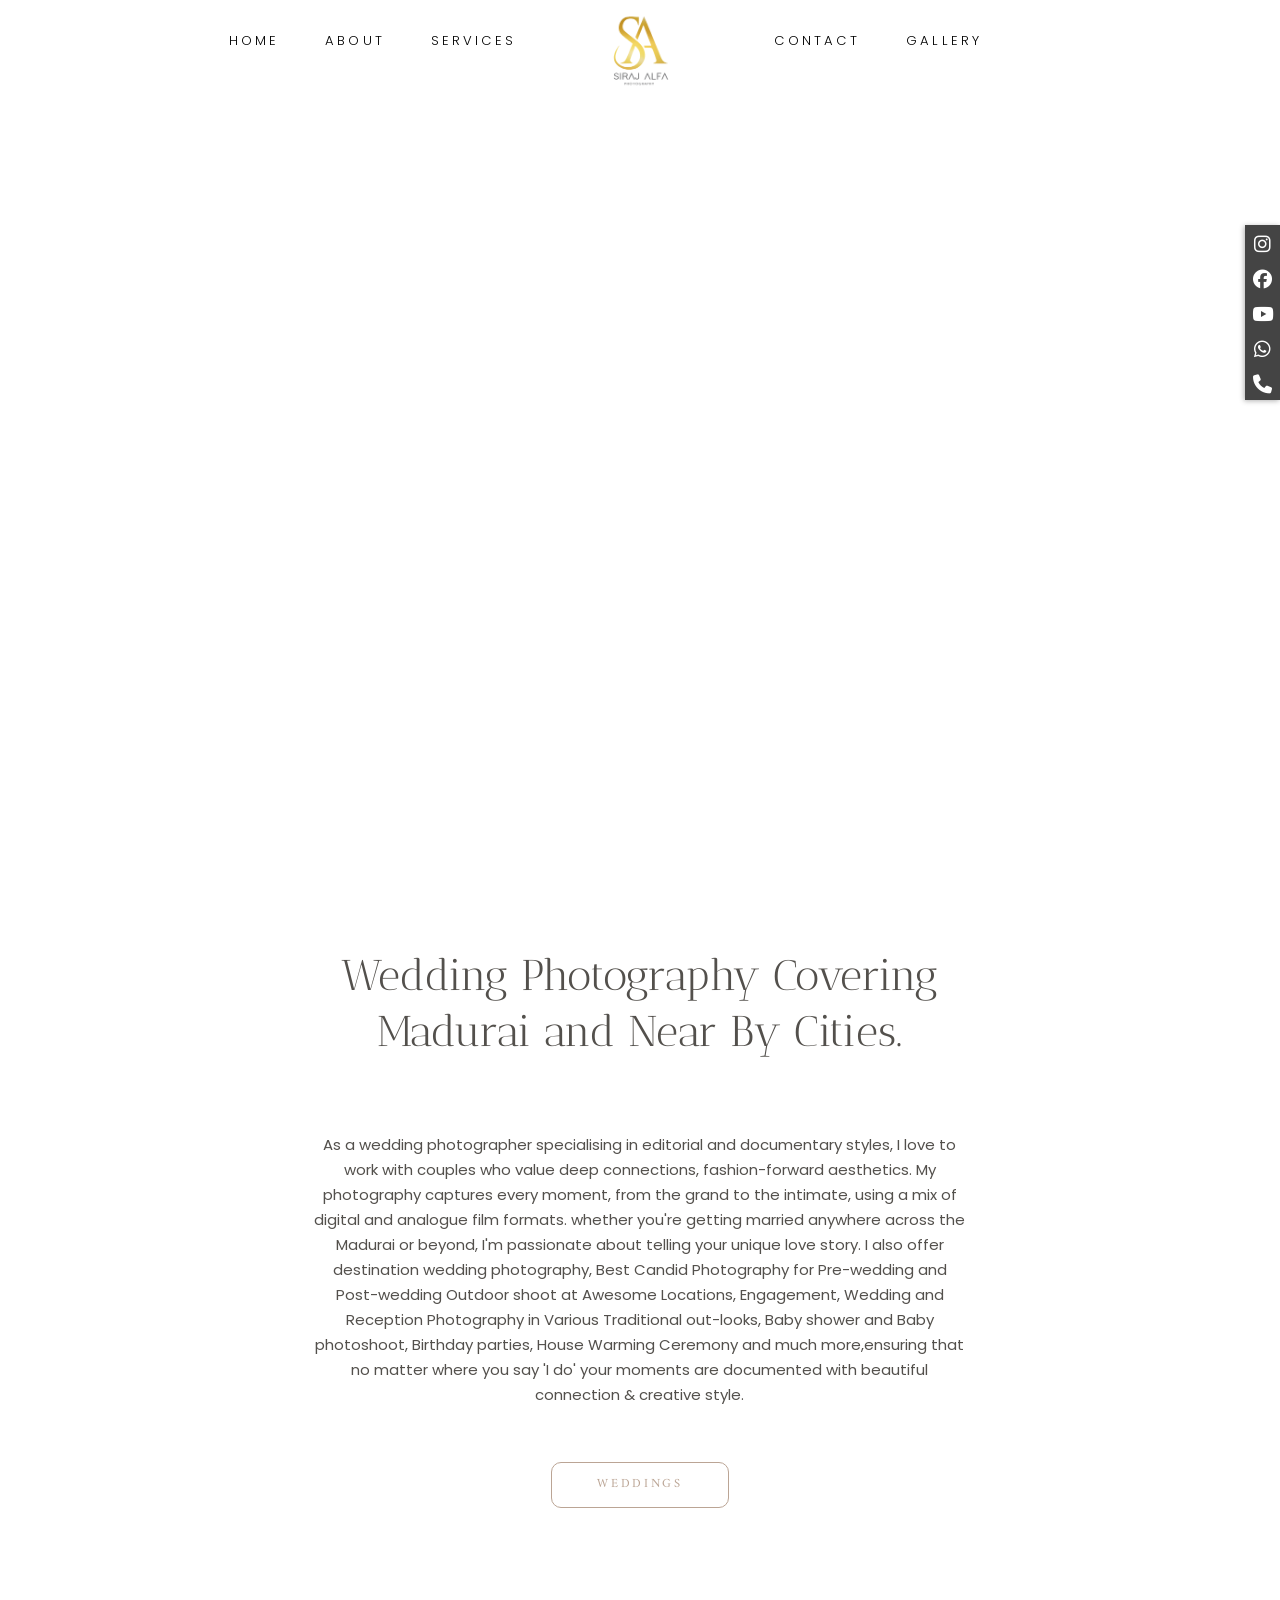
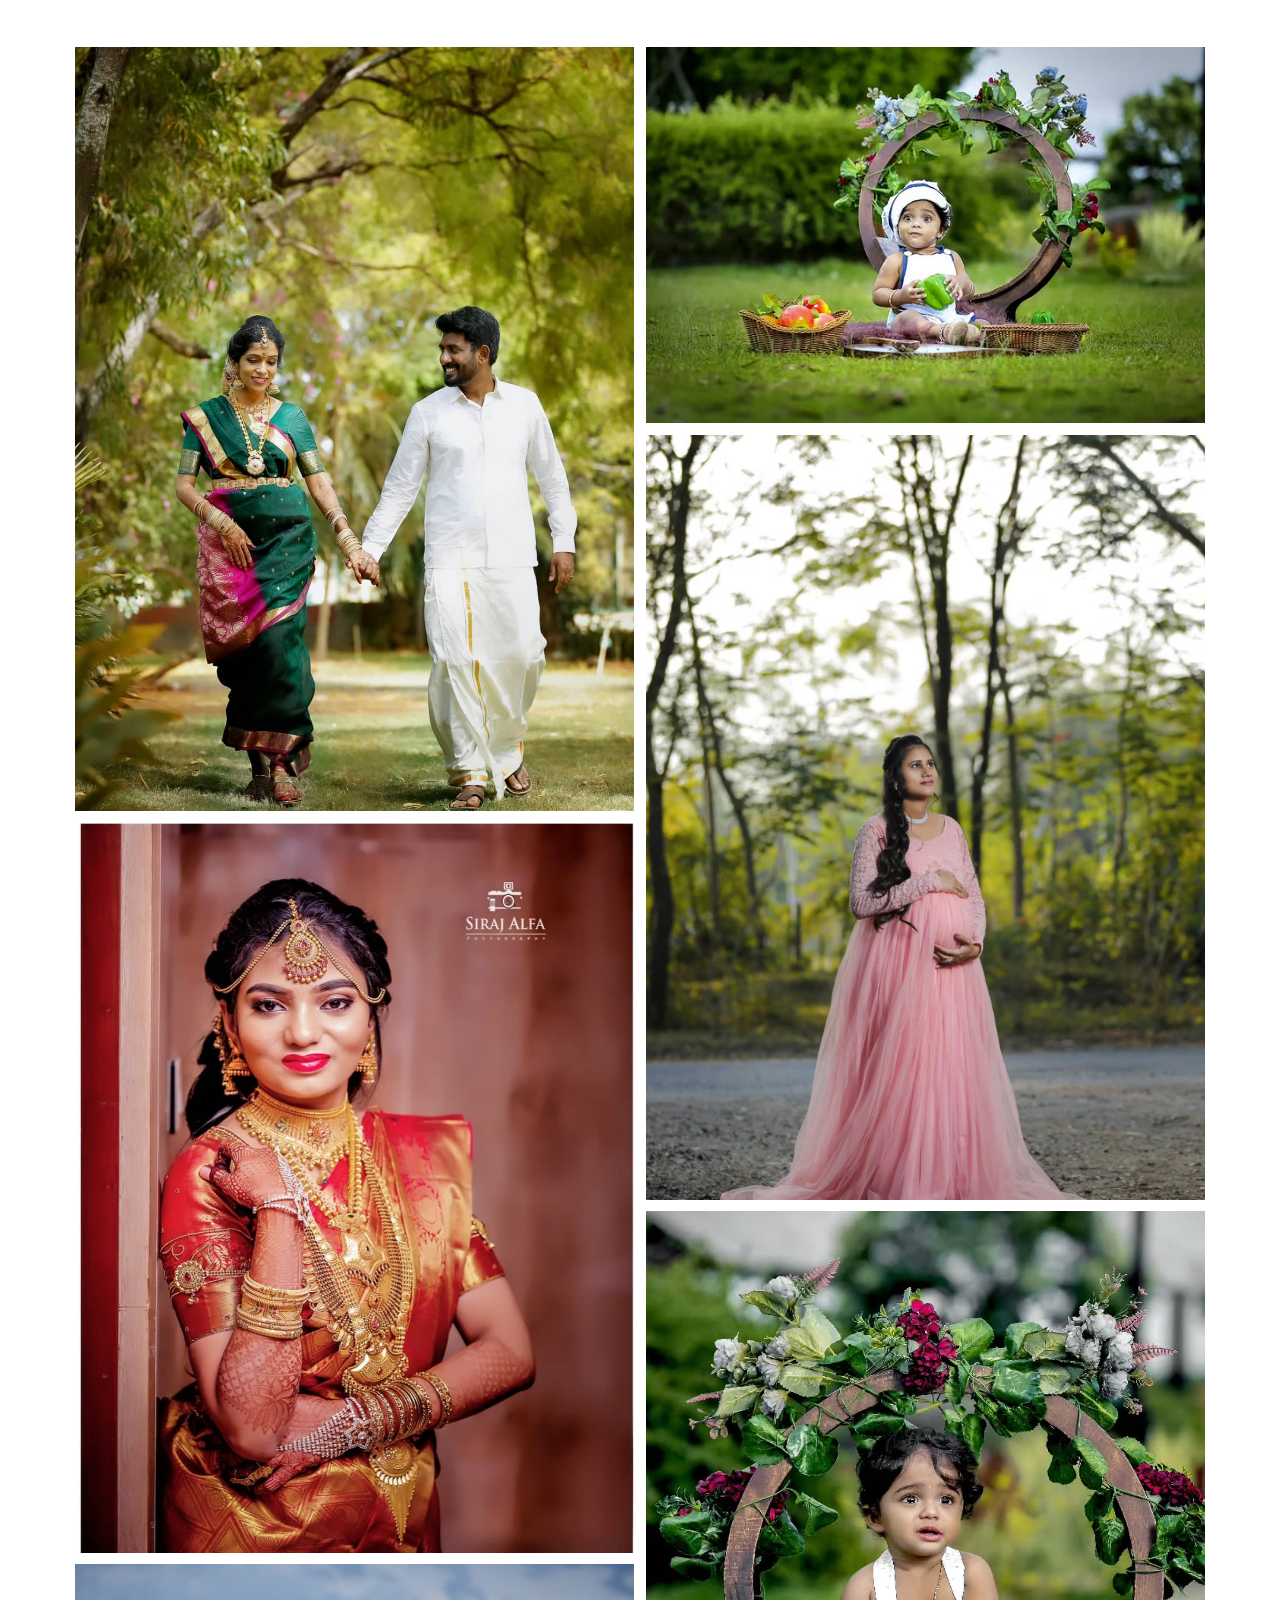
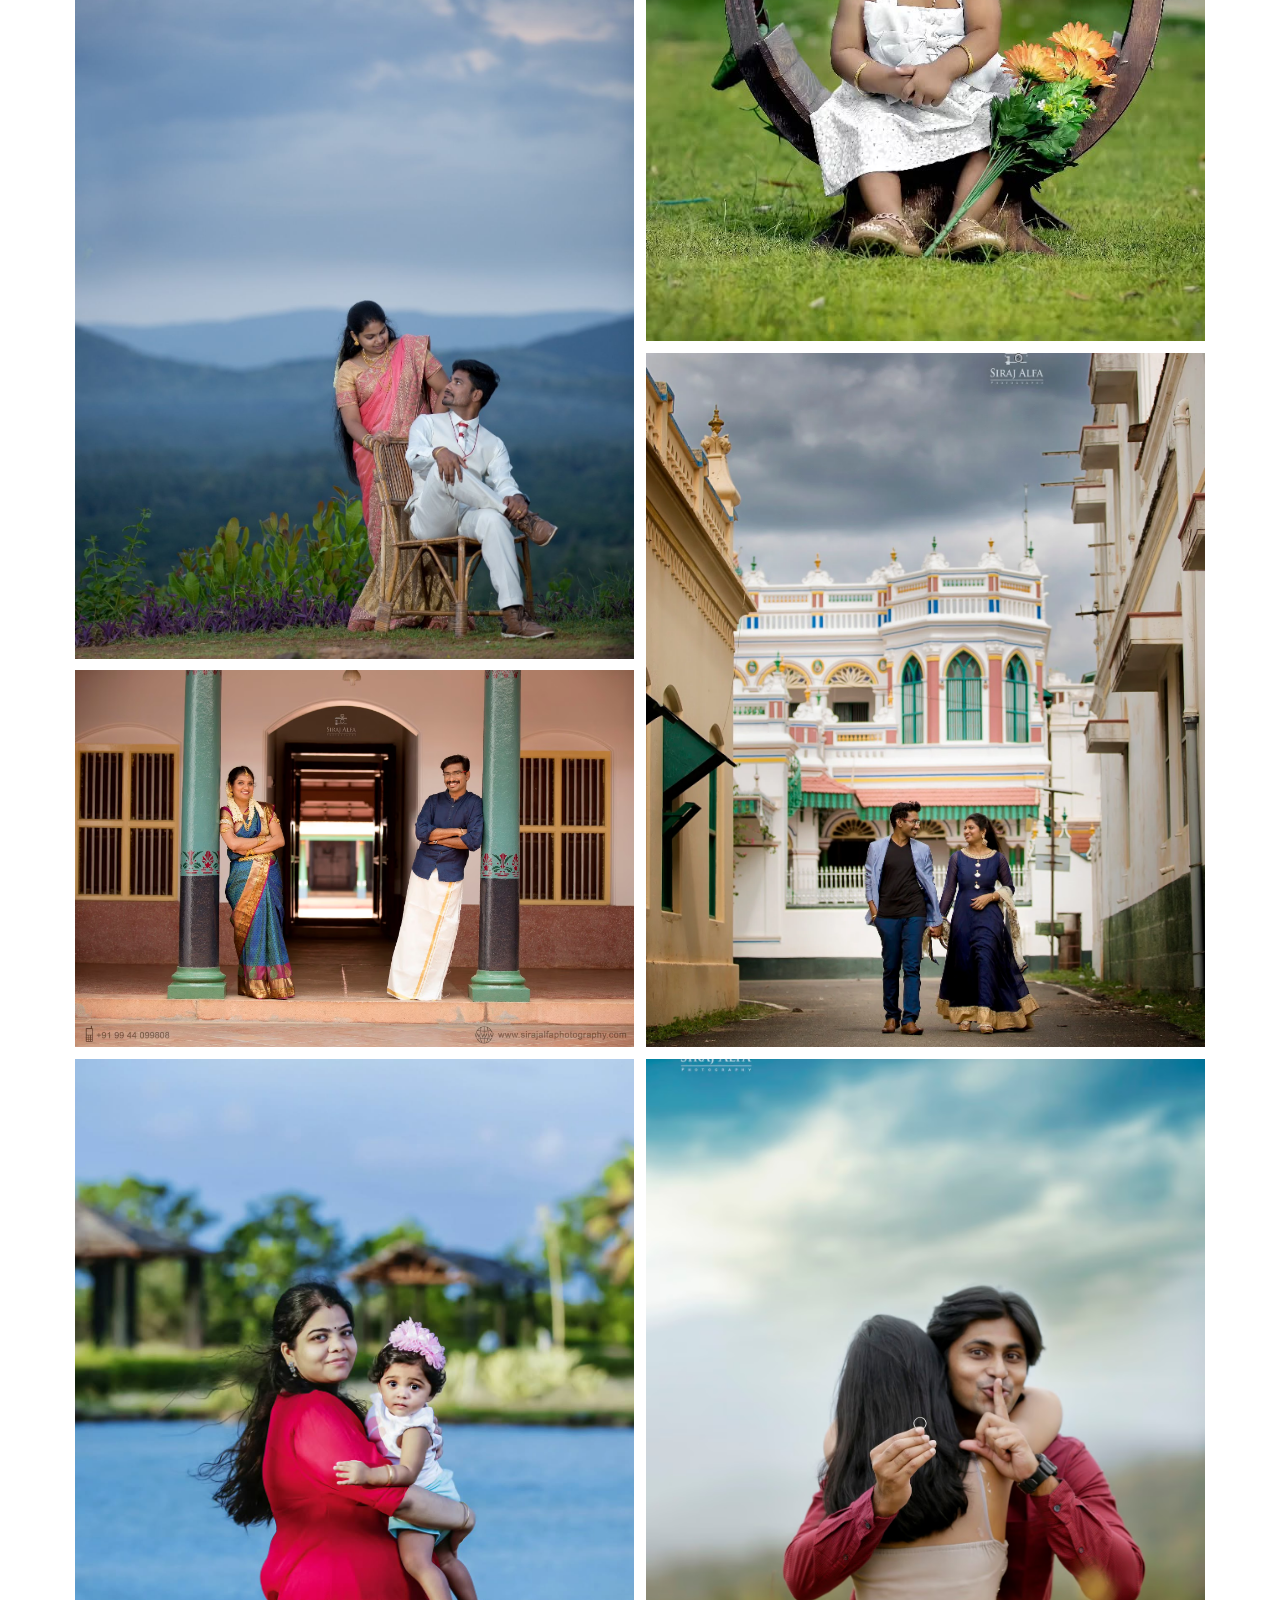
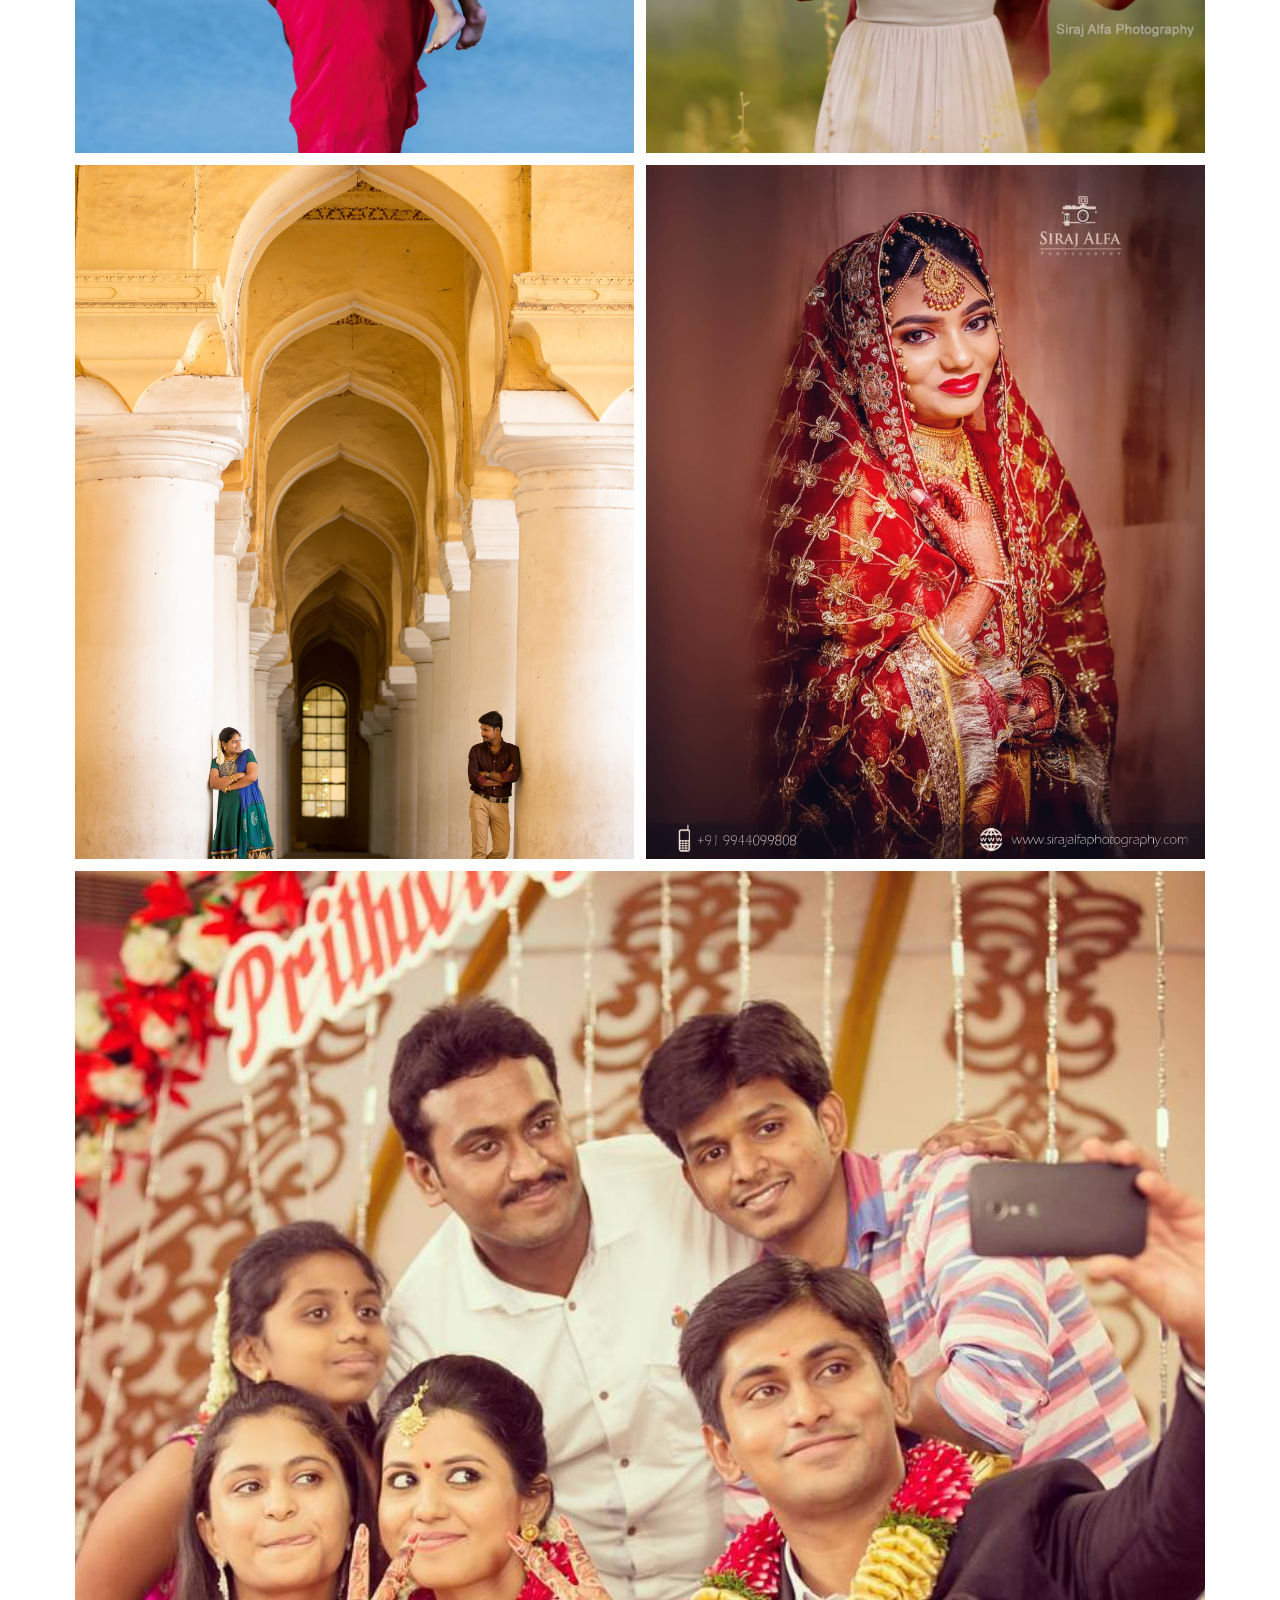
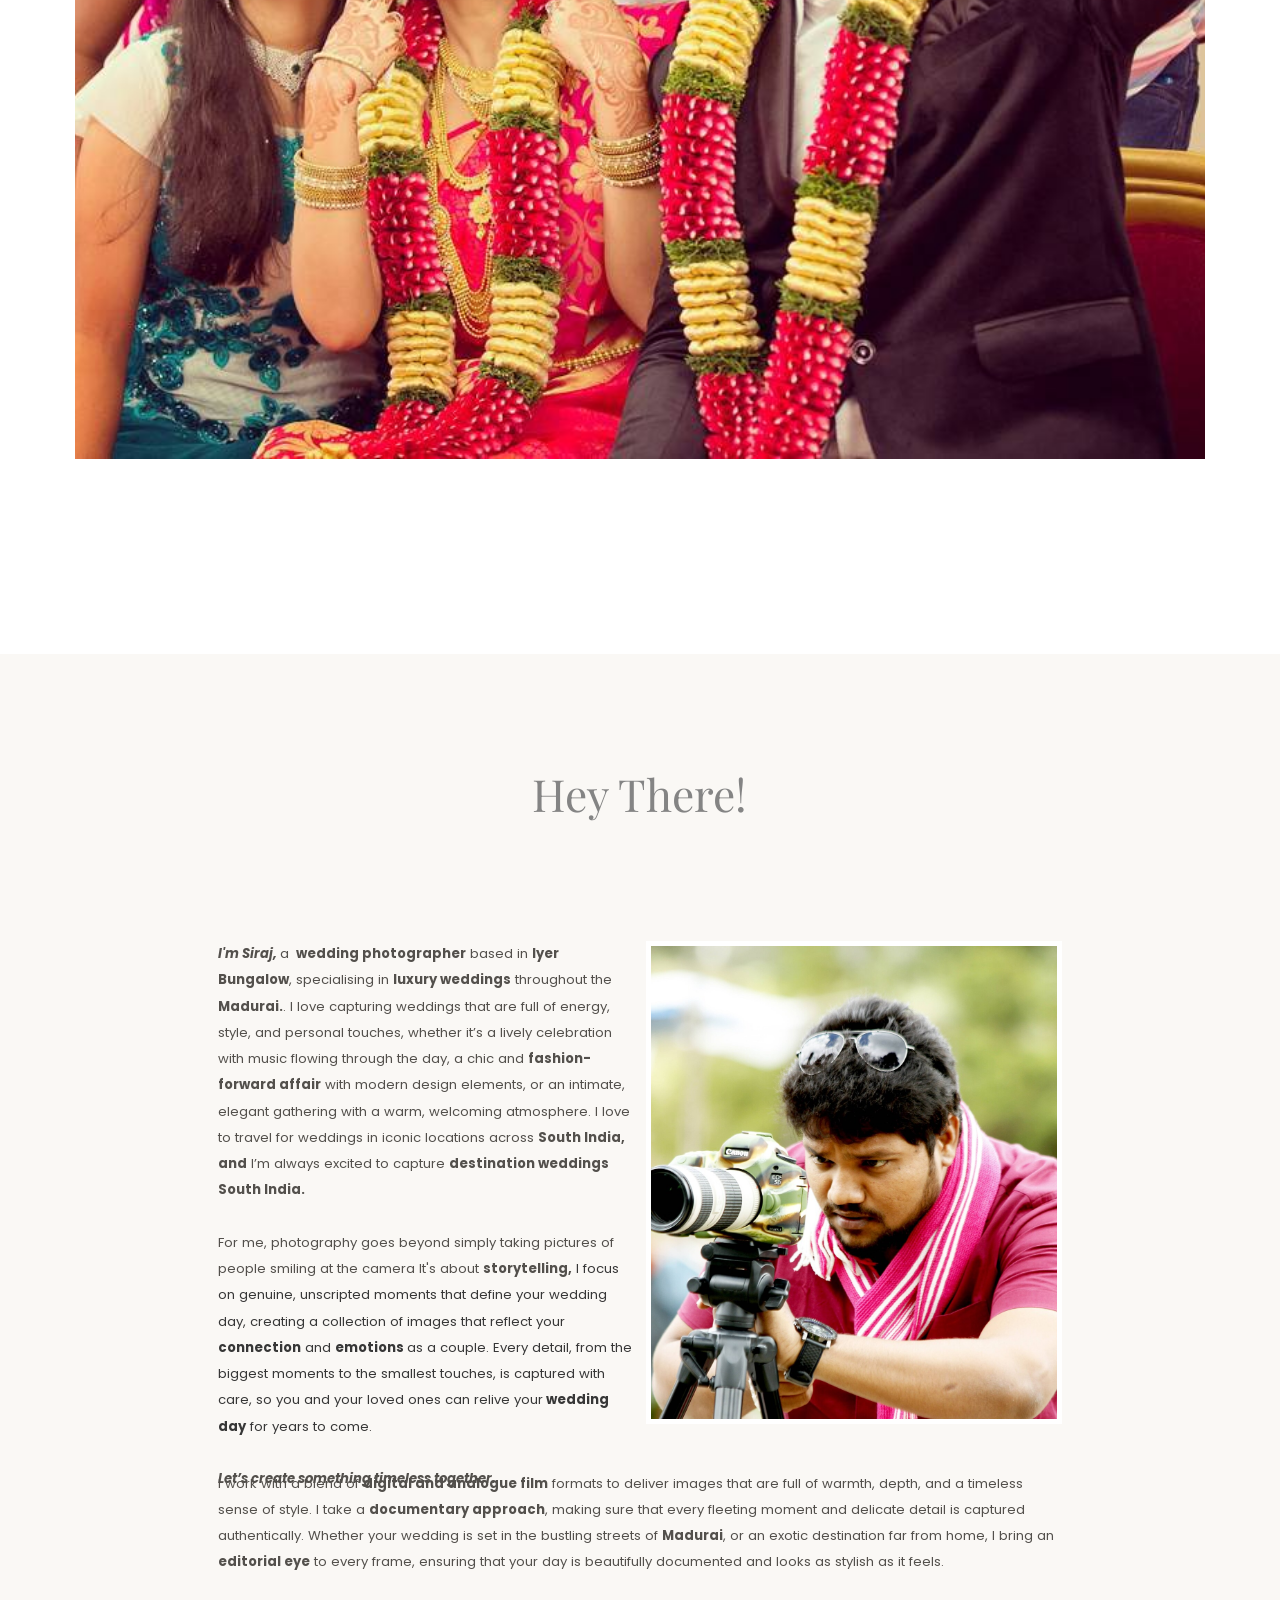
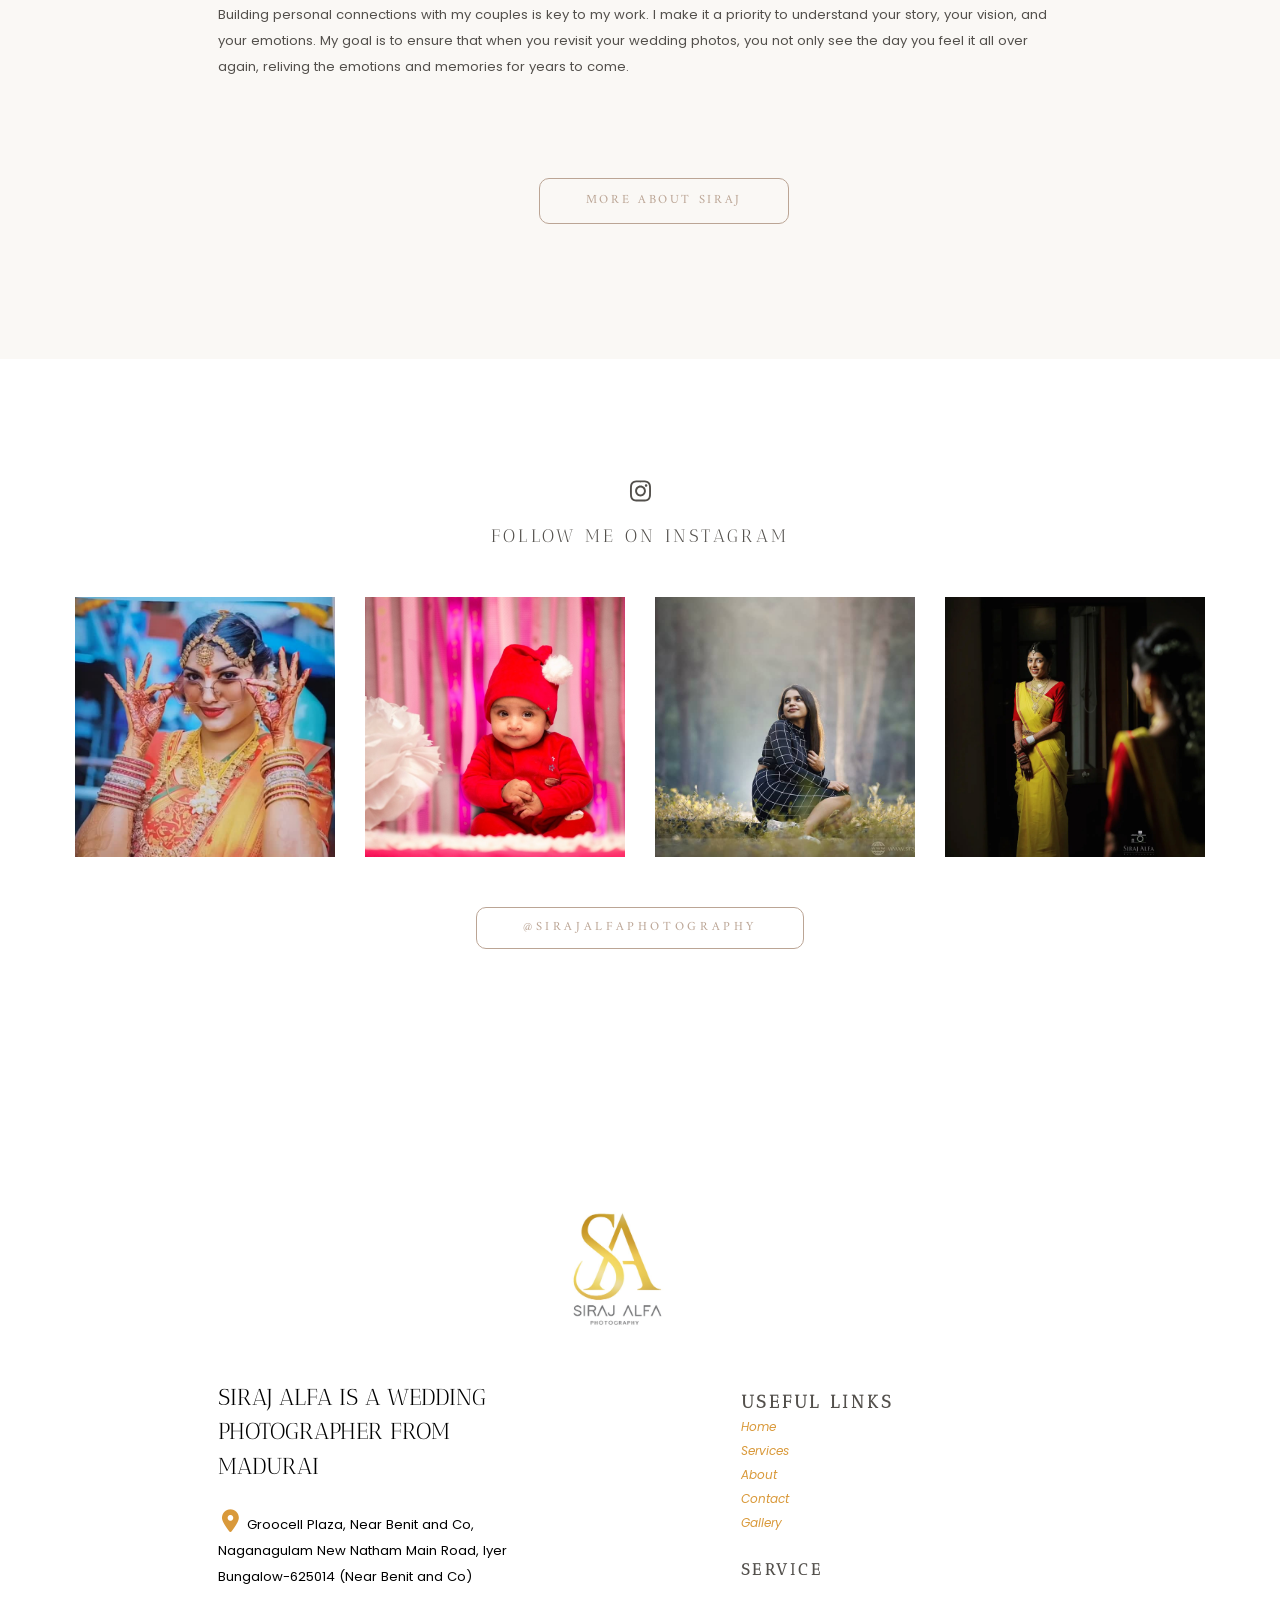
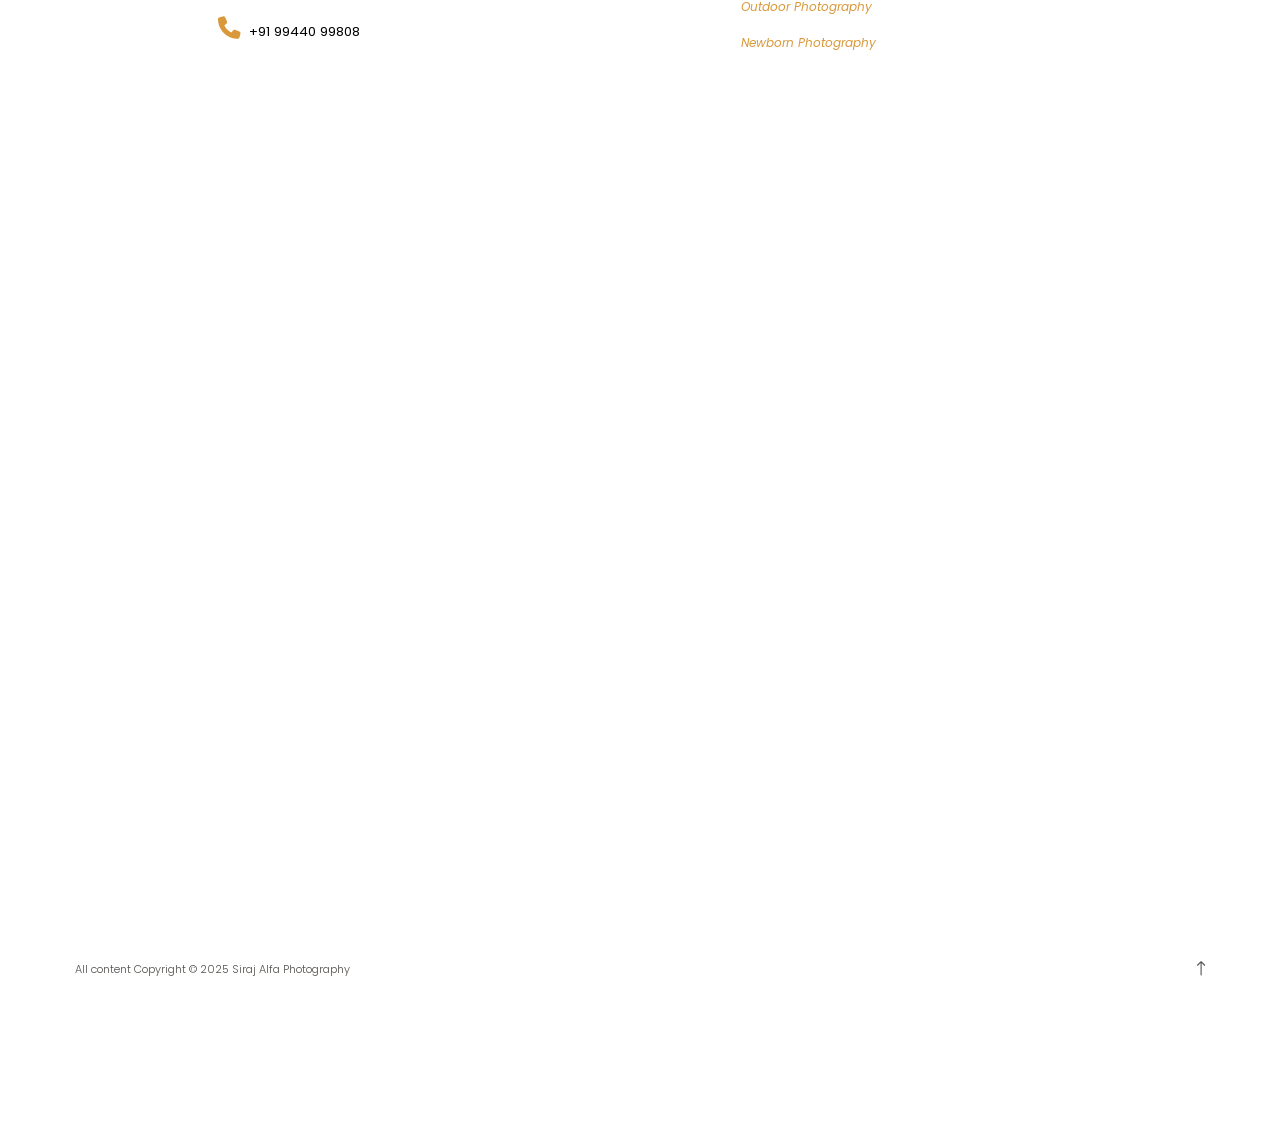
==== commit 13d5ffab: "nav changed home" ====
--- a/index.html
+++ b/index.html
@@ -1252,14 +1252,17 @@
 					</div>
 	</div>
 
-<div class="instagram-graph__handle-row row">
-	<div class="col-12 text-center">
-		<a
-		class="instagram-graph__handle ca-username-42nV92 ca-username-hover-g3O5Kg"		href="https://www.instagram.com/siraj_alfa_photography?utm_source=ig_web_button_share_sheet&igsh=ZDNlZDc0MzIxNw=="
-		target="_blank"
-	>@SirajAlfaPhotography</a>
-	</div>
-</div>
+						<div class="fb-element fb-element--button fb-element--mvaligned-center fb-element--el-lybe74p5 fb-element--m-lowest"
+							data-uuid="D5bkJ0" style="margin-top: 50px;">
+							<div class="fb-element__content">
+								<div
+									class="fb-element-type-button     valign-d-center valign-t-center valign-m-center halign-d-center halign-t-center halign-m-center">
+									<a class="button ps-button ps-button--md instagram-graph__handle ca-username-42nV92 ca-username-hover-g3O5Kg" href="https://www.instagram.com/siraj_alfa_photography/">
+										<span class="button__text ps-button__text">@sirajalfaphotography</span>
+									</a>
+								</div>
+							</div>
+						</div>
 		</div>
 	</div>
 </div>
@@ -1472,18 +1475,17 @@
 	</div>
 			</div>
 
-			  <aside id='Social-Sidebar' class='Pos-Right Theme-Trans Label-Square Shadow'>
-    <ul>
-      <li><a href='https://www.instagram.com/siraj_alfa_photography/'
-          target='_blank'><i class="fa-brands fa-instagram"></i><span>instagram</span></a></li>
-      <li><a href='#' 
-          target='_blank'><i class="fa-brands fa-facebook"></i><span>facebook</span></a></li>
-      <li><a href='#' ><i class="fa-brands fa-youtube"></i><span>youtube</span></a></li>
-      <li><a href='https://api.whatsapp.com/send/?phone=919944099808&text&type=phone_number&app_absent=0'
-           target='_blank'><i class="fa-brands fa-whatsapp"></i><span>whatsapp</span></a></li>
-      <li><a href=' tel:+919944099808'><i class="fa-solid fa-phone"></i><span>Call </span></a></li>
-    </ul>
-  </aside>
+			<aside id='Social-Sidebar' class='Pos-Right Theme-Trans Label-Square Shadow'>
+				<ul>
+					<li><a href='https://www.instagram.com/siraj_alfa_photography/' target='_blank'><i
+								class="fa-brands fa-instagram"></i><span>instagram</span></a></li>
+					<li><a href='#' target='_blank'><i class="fa-brands fa-facebook"></i><span>facebook</span></a></li>
+					<li><a href='#'><i class="fa-brands fa-youtube"></i><span>youtube</span></a></li>
+					<li><a href='https://api.whatsapp.com/send/?phone=919944099808&text&type=phone_number&app_absent=0'
+							target='_blank'><i class="fa-brands fa-whatsapp"></i><span>whatsapp</span></a></li>
+					<li><a href=' tel:+919944099808'><i class="fa-solid fa-phone"></i><span>Call </span></a></li>
+				</ul>
+			</aside>
 
             <script src="assets/client/js/manifest.v-02b1f564.js"></script>
             <script src="assets/client/js/vendor.v-e4ca61cc.js"></script>
--- a/assets/flex-client/static/css/social-sidebar.css
+++ b/assets/flex-client/static/css/social-sidebar.css
@@ -572,6 +572,6 @@
 #Social-Sidebar ul li a:hover,
 #Social-Sidebar ul li a span,
 #Social-Sidebar ul li a span:before {
-	background: #ffd900;
-	color: #000;
+	background: rgba(0, 0, 0);
+	color: #fff;
 	}
--- a/assets/client/css/themes/theme_2.v-840a66dc.css
+++ b/assets/client/css/themes/theme_2.v-840a66dc.css
@@ -35283,7 +35283,6 @@
 .header-menu__overlay .header-menu .header-menu__wrapper:not(.header-menu__wrapper--sticky) .header-menu__primary,
 .header-menu__overlay .header-menu .header-menu__wrapper:not(.header-menu__wrapper--sticky) .overlay-menu__show {
     color: #000;
-    font-weight: 600;
 }
 
 .flex-design-mode .header-menu__logo,
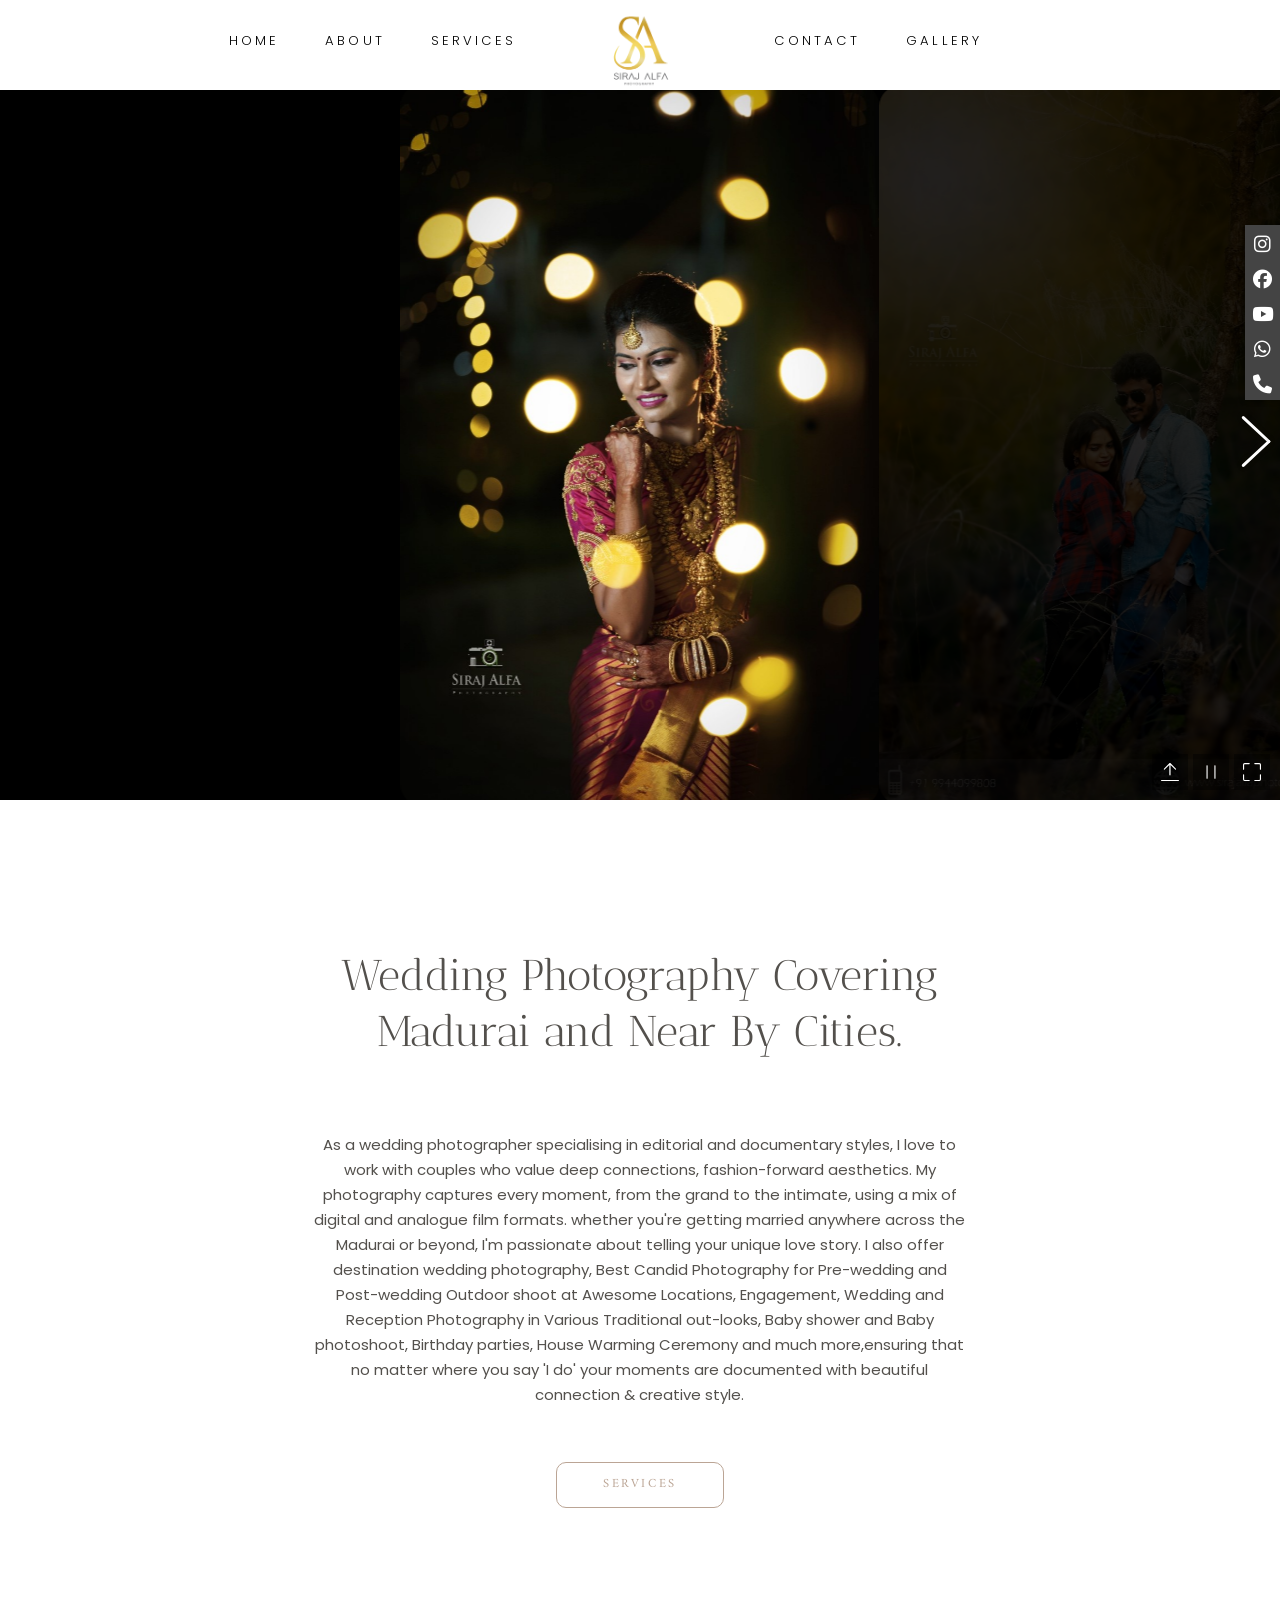
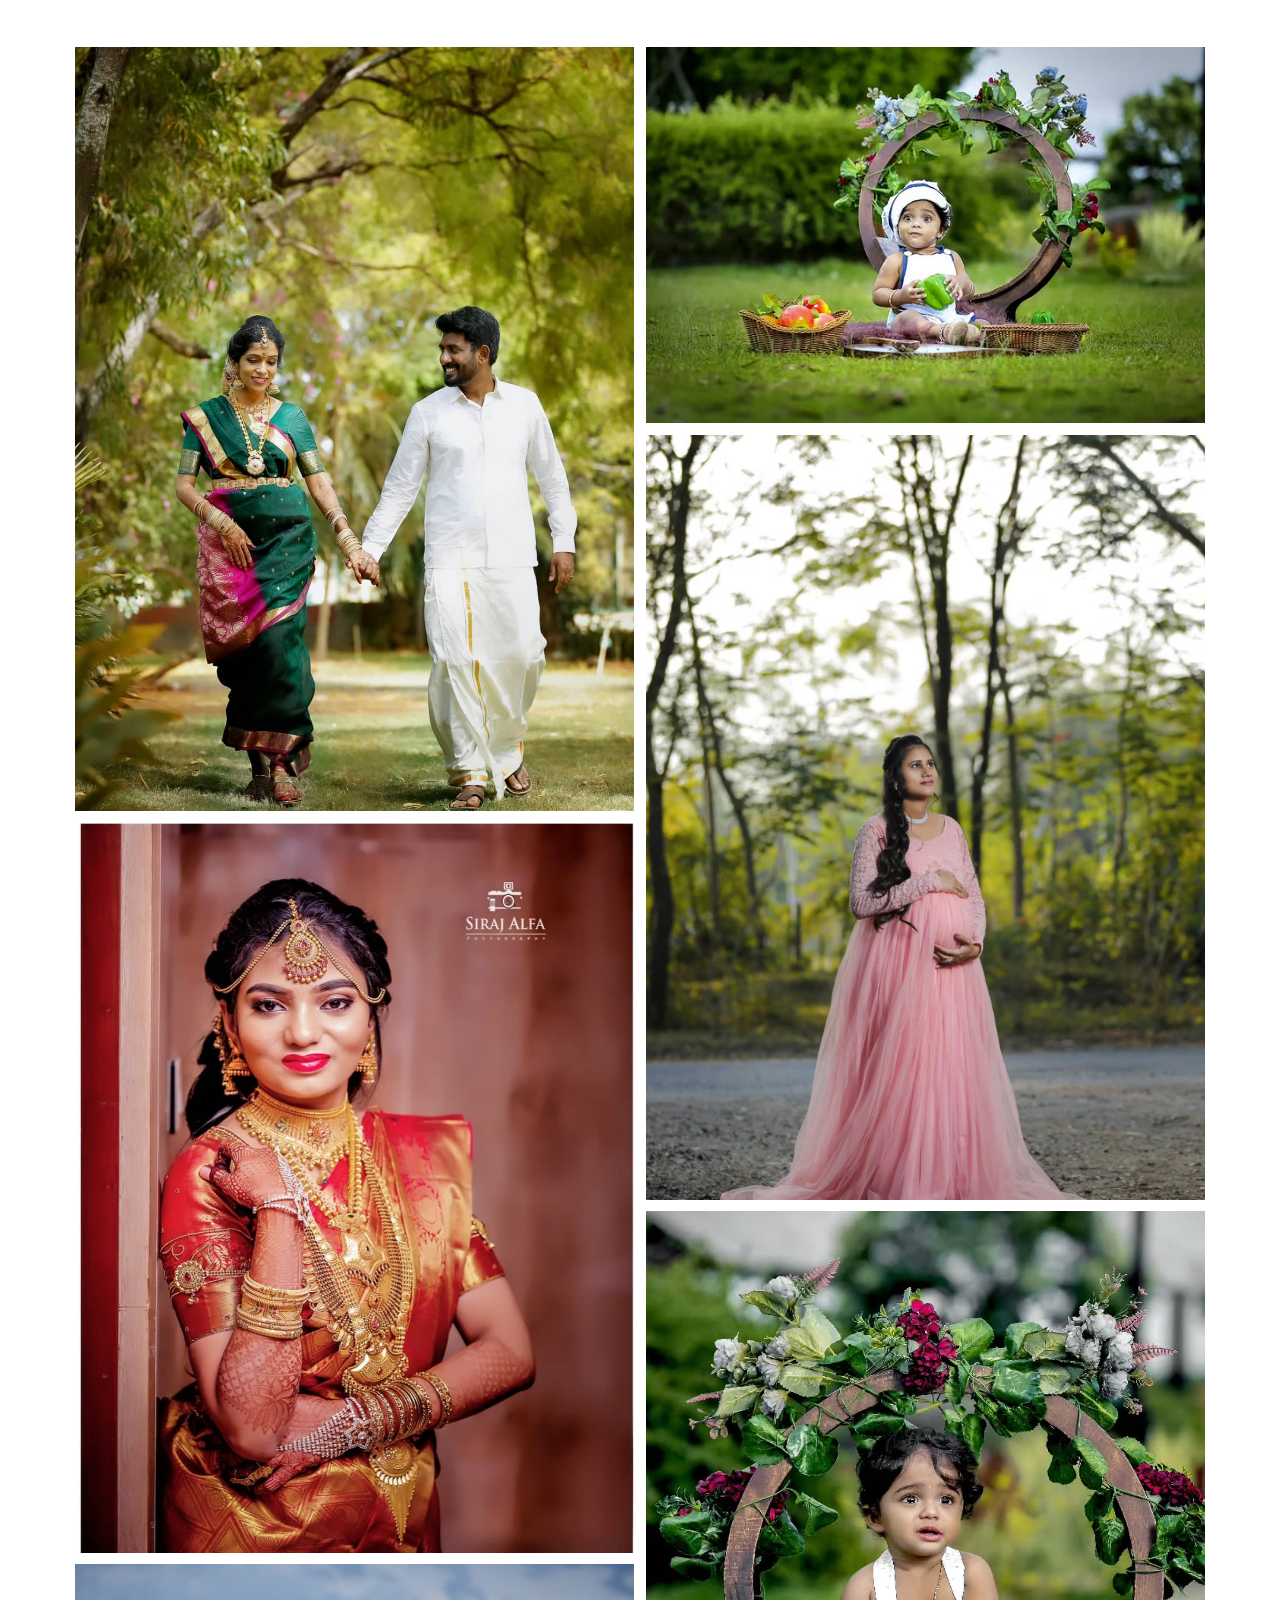
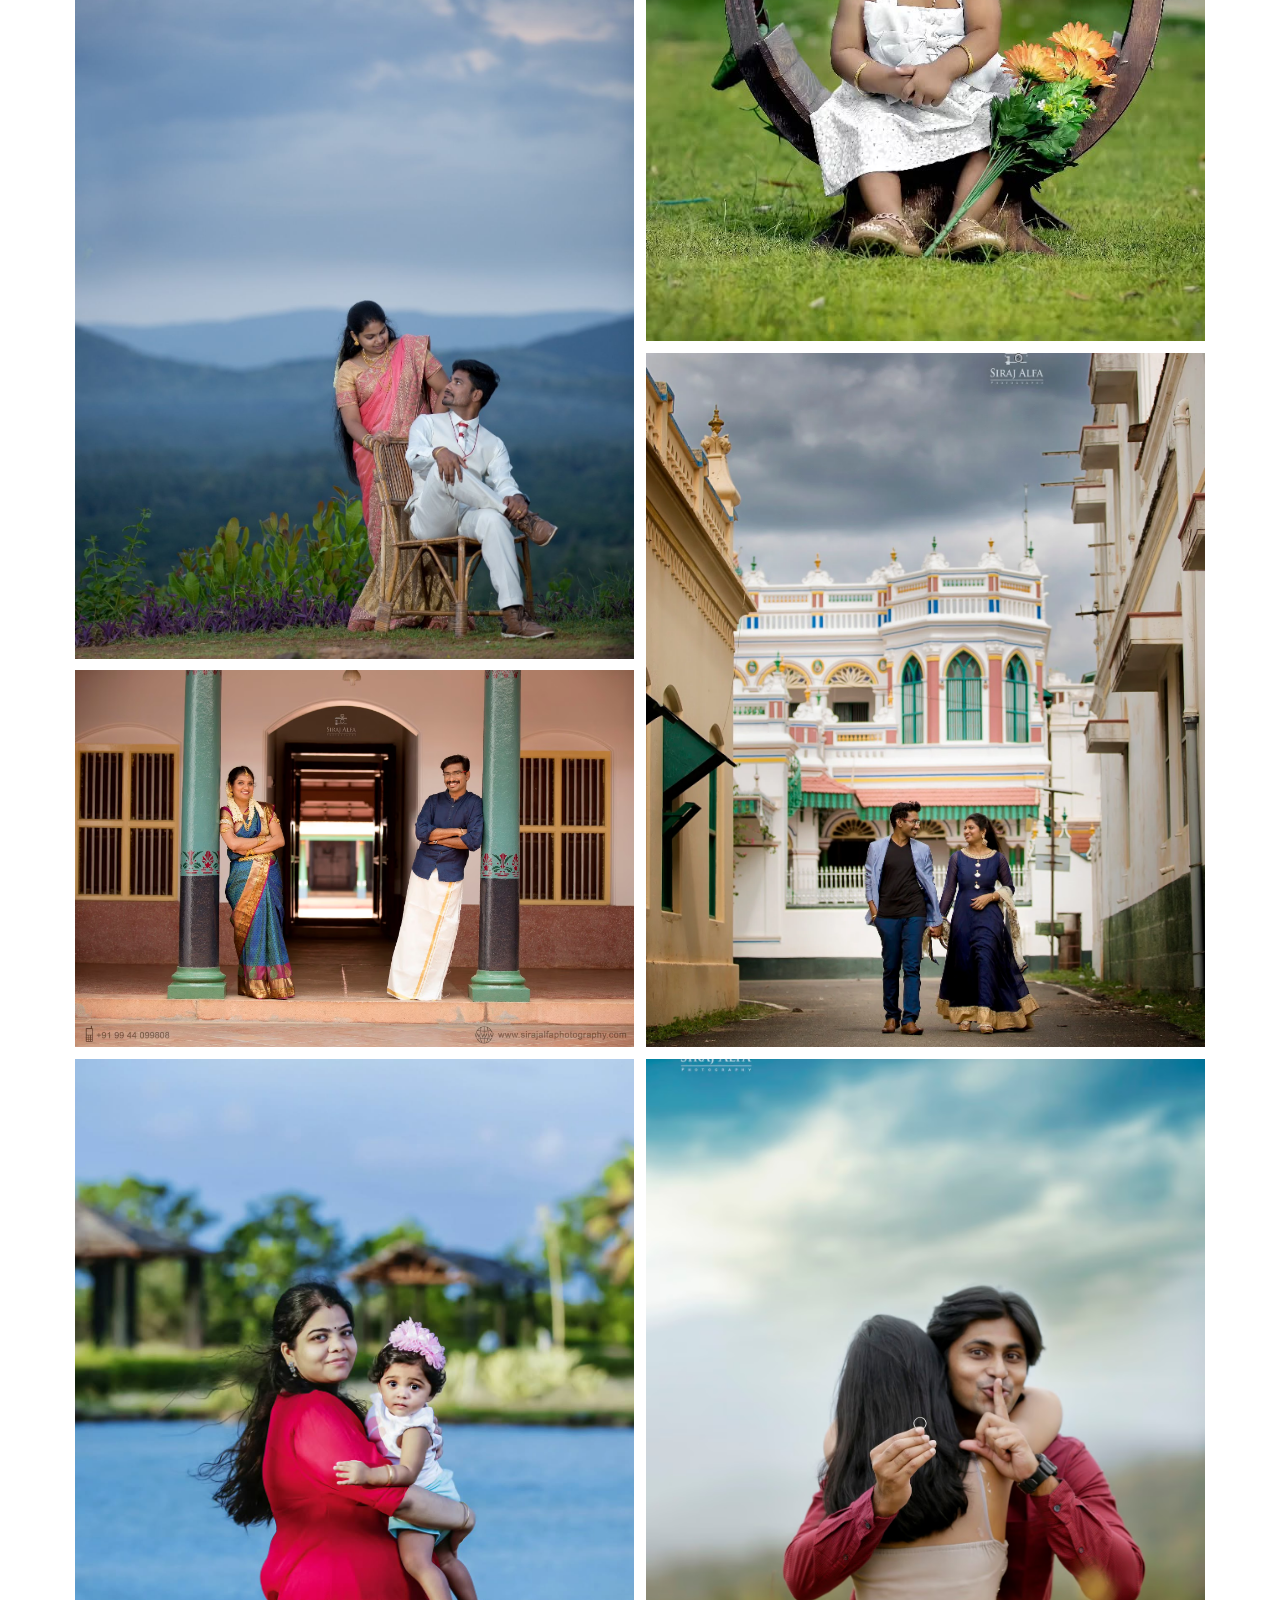
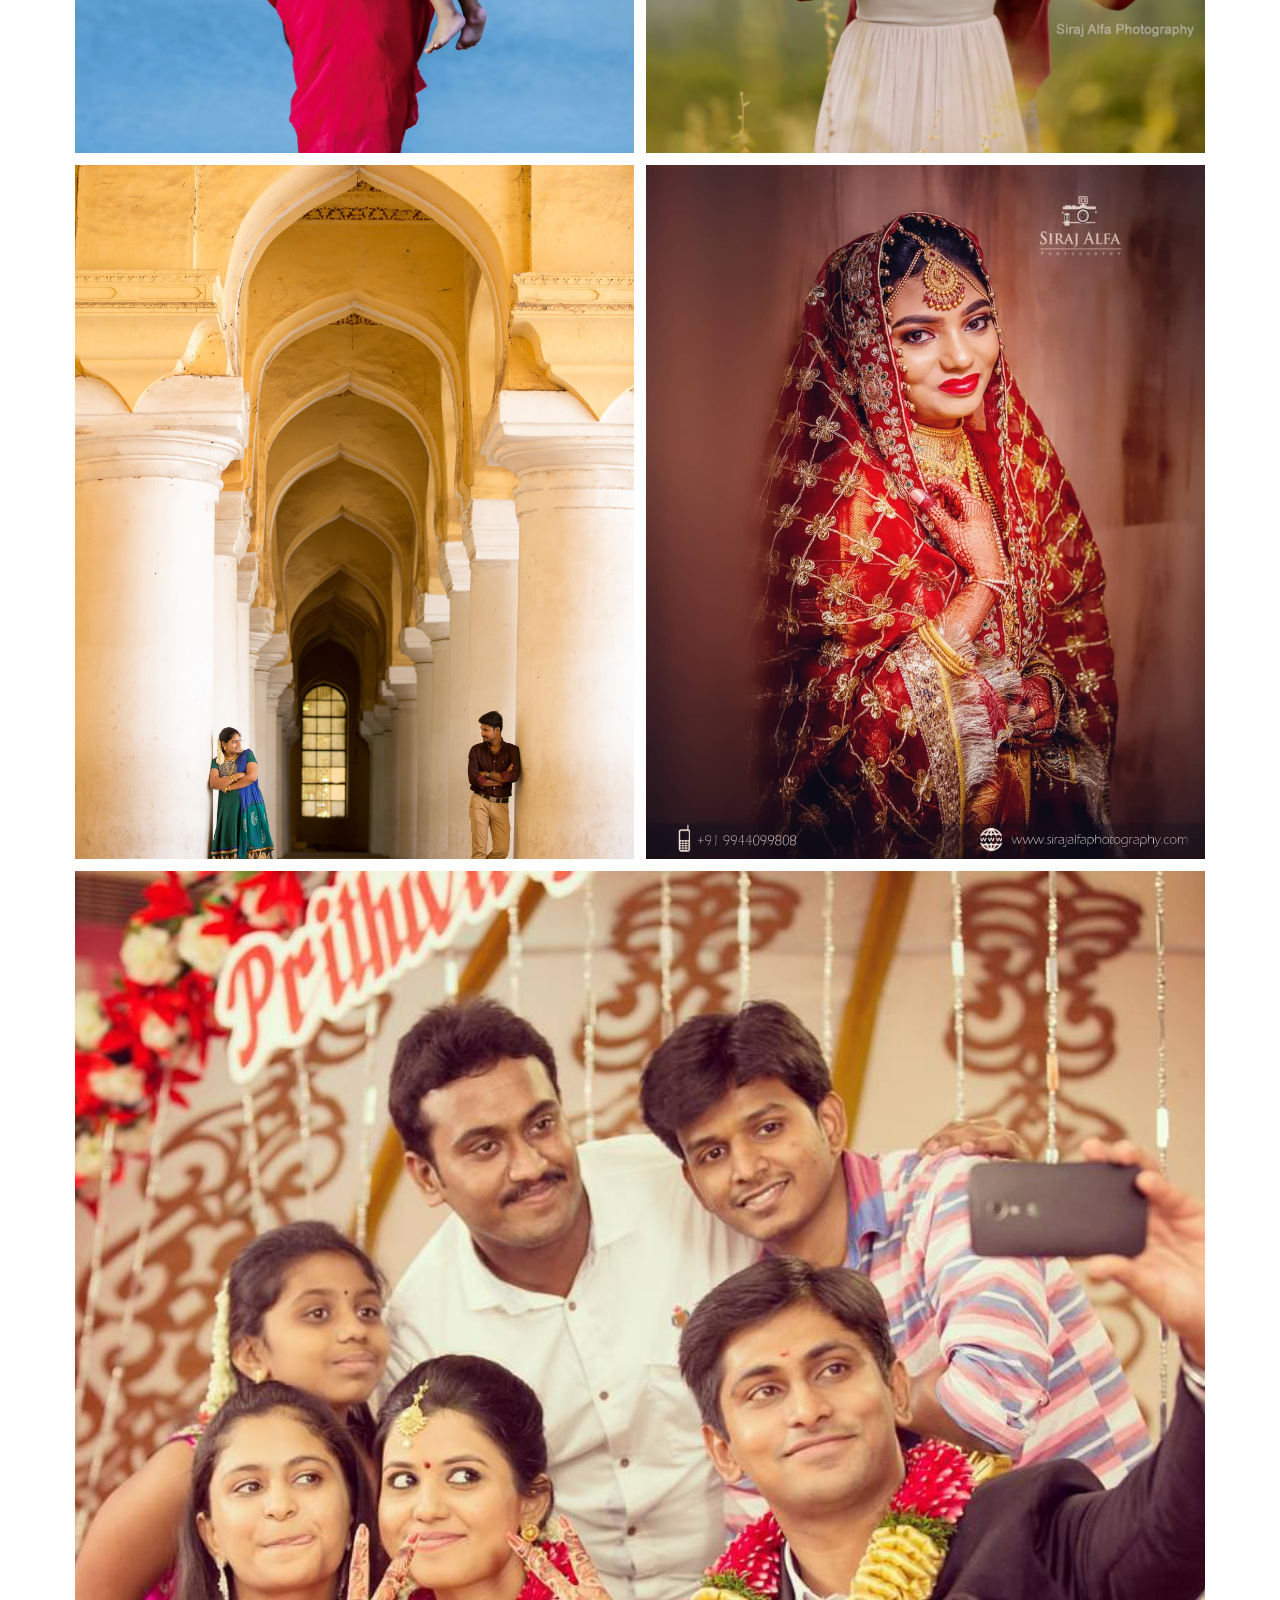
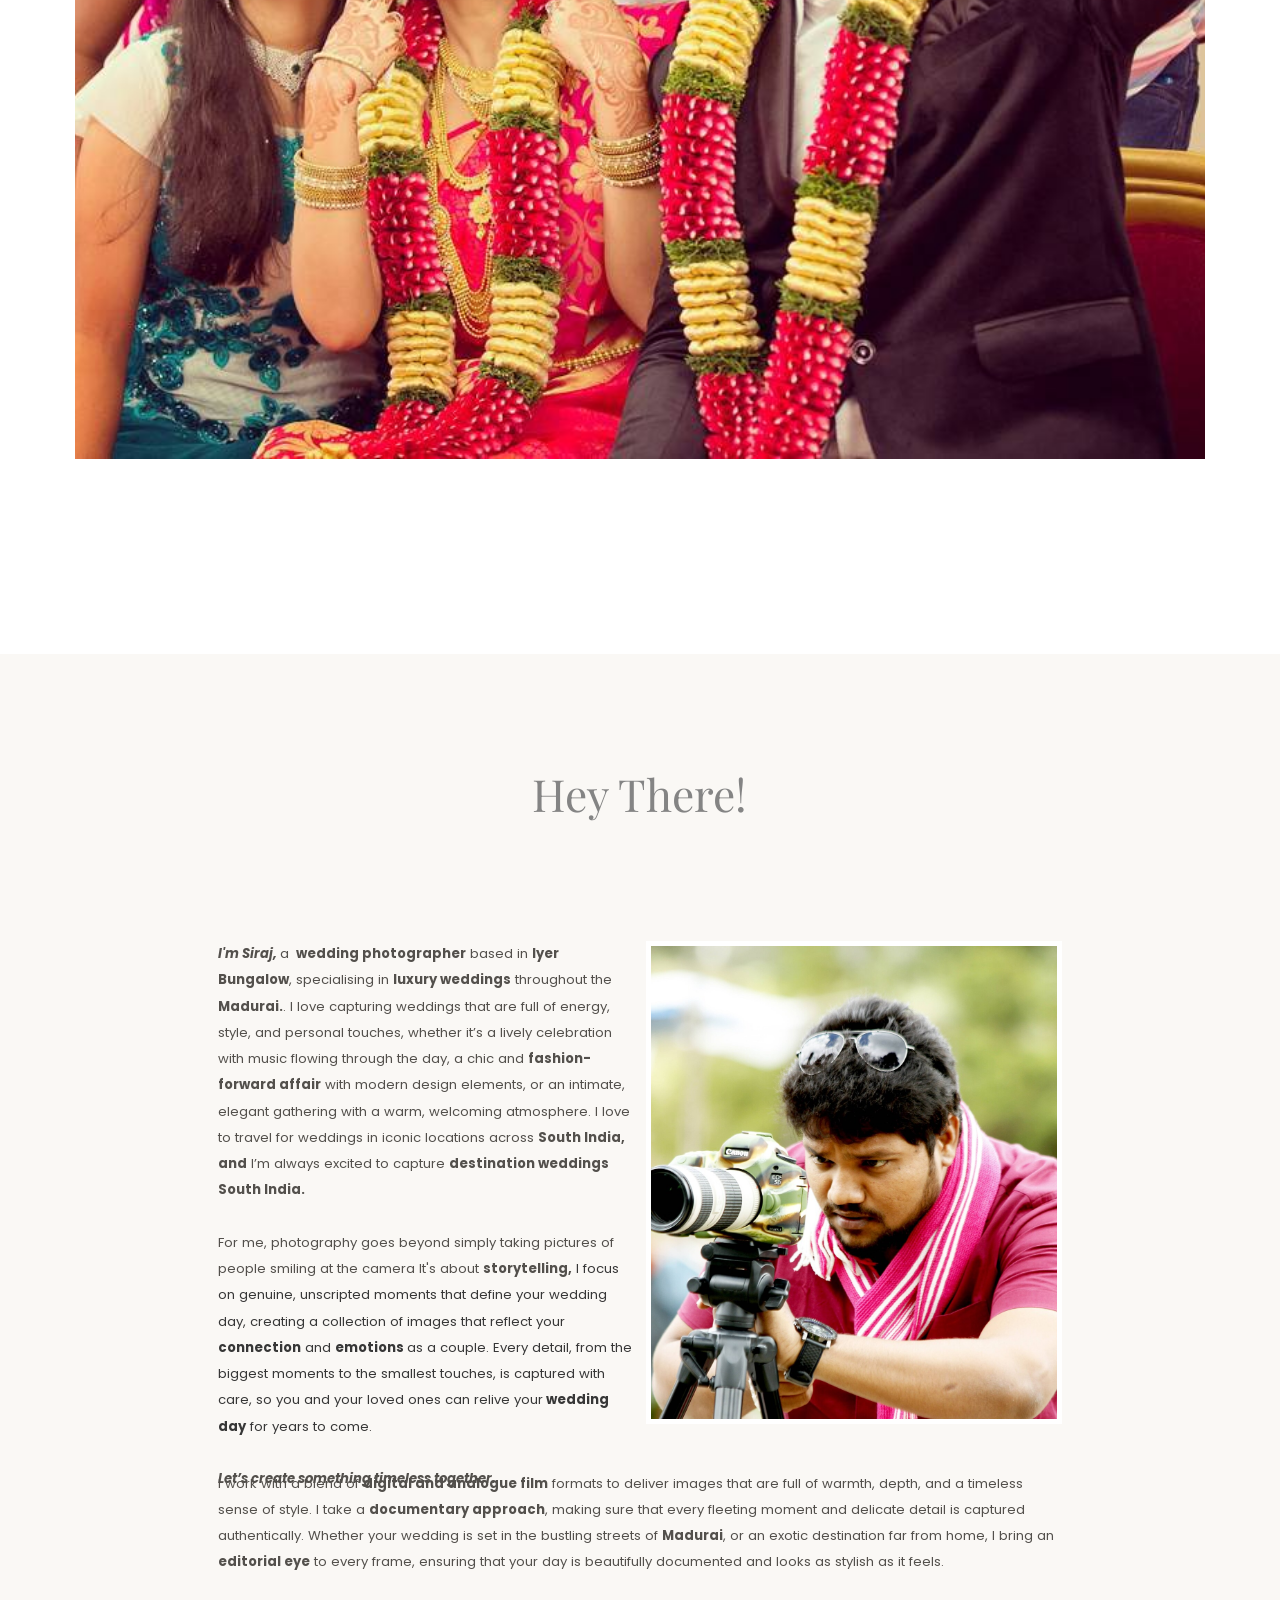
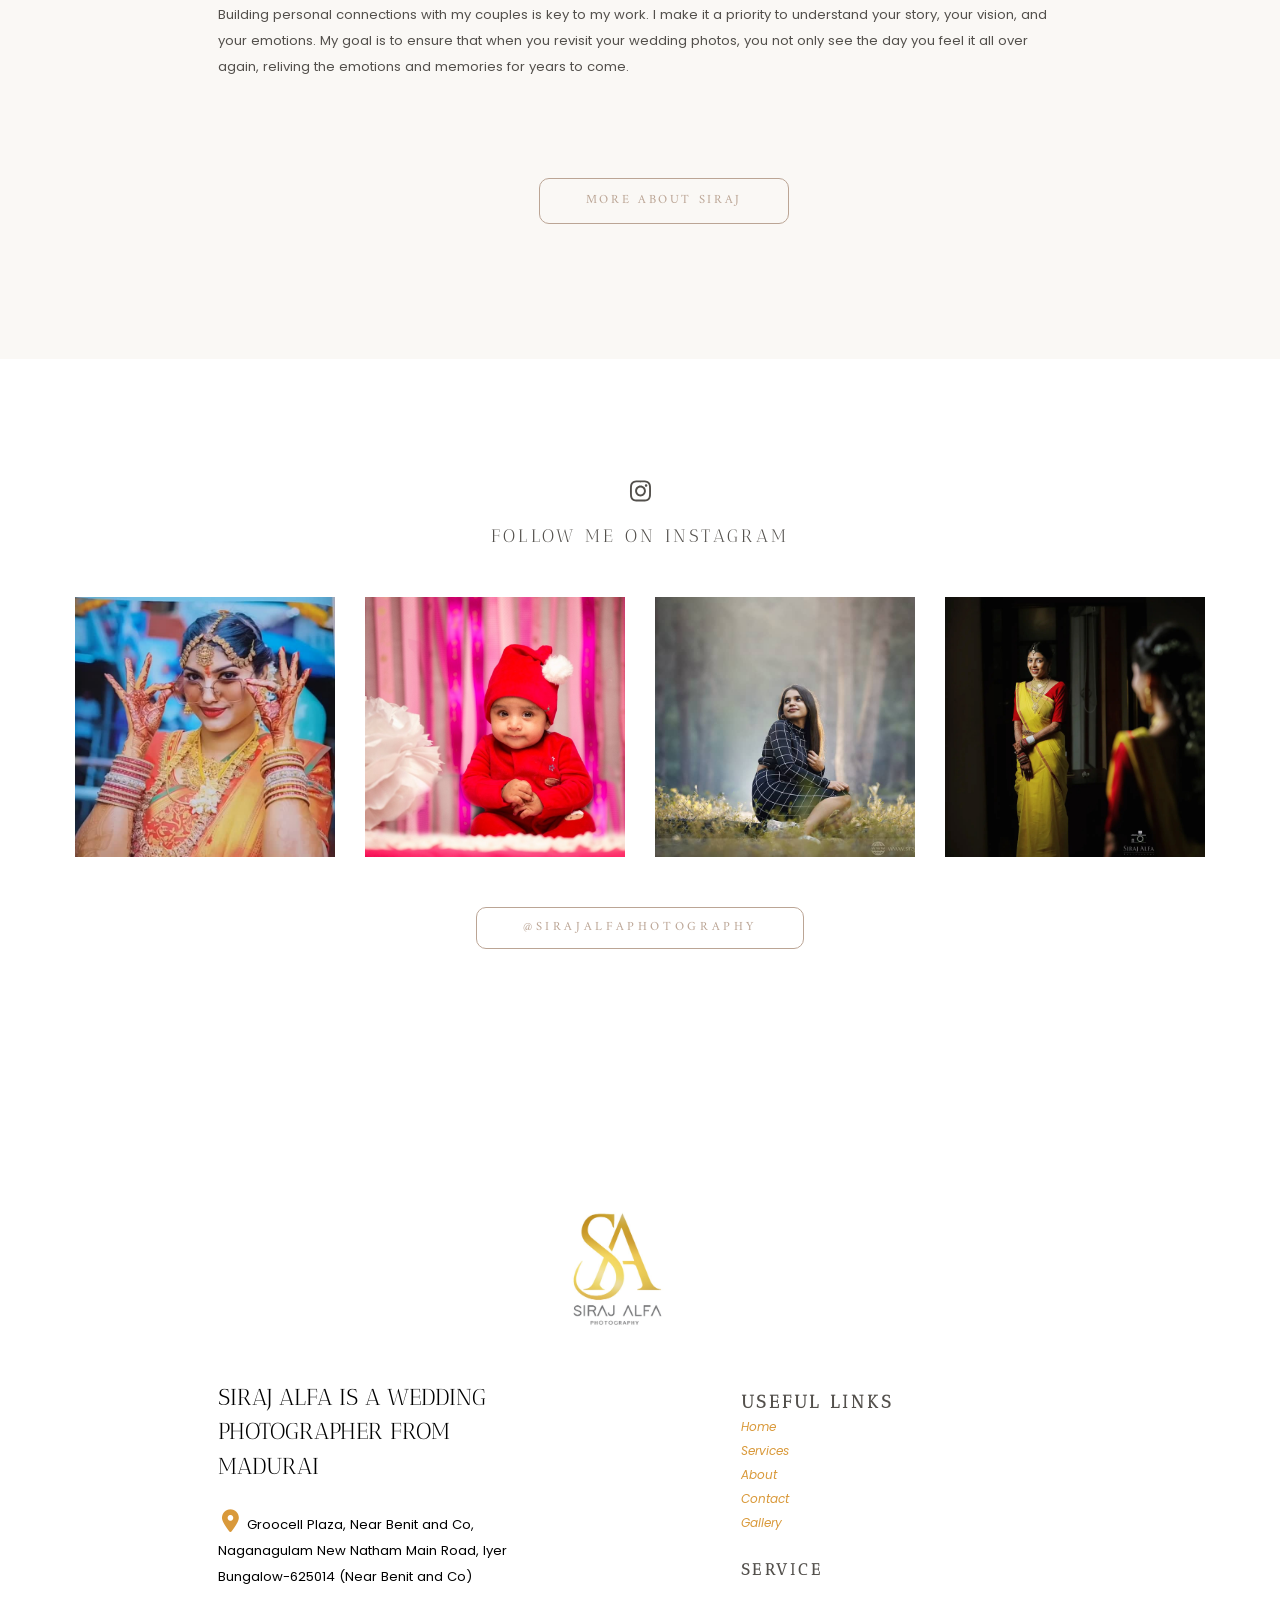
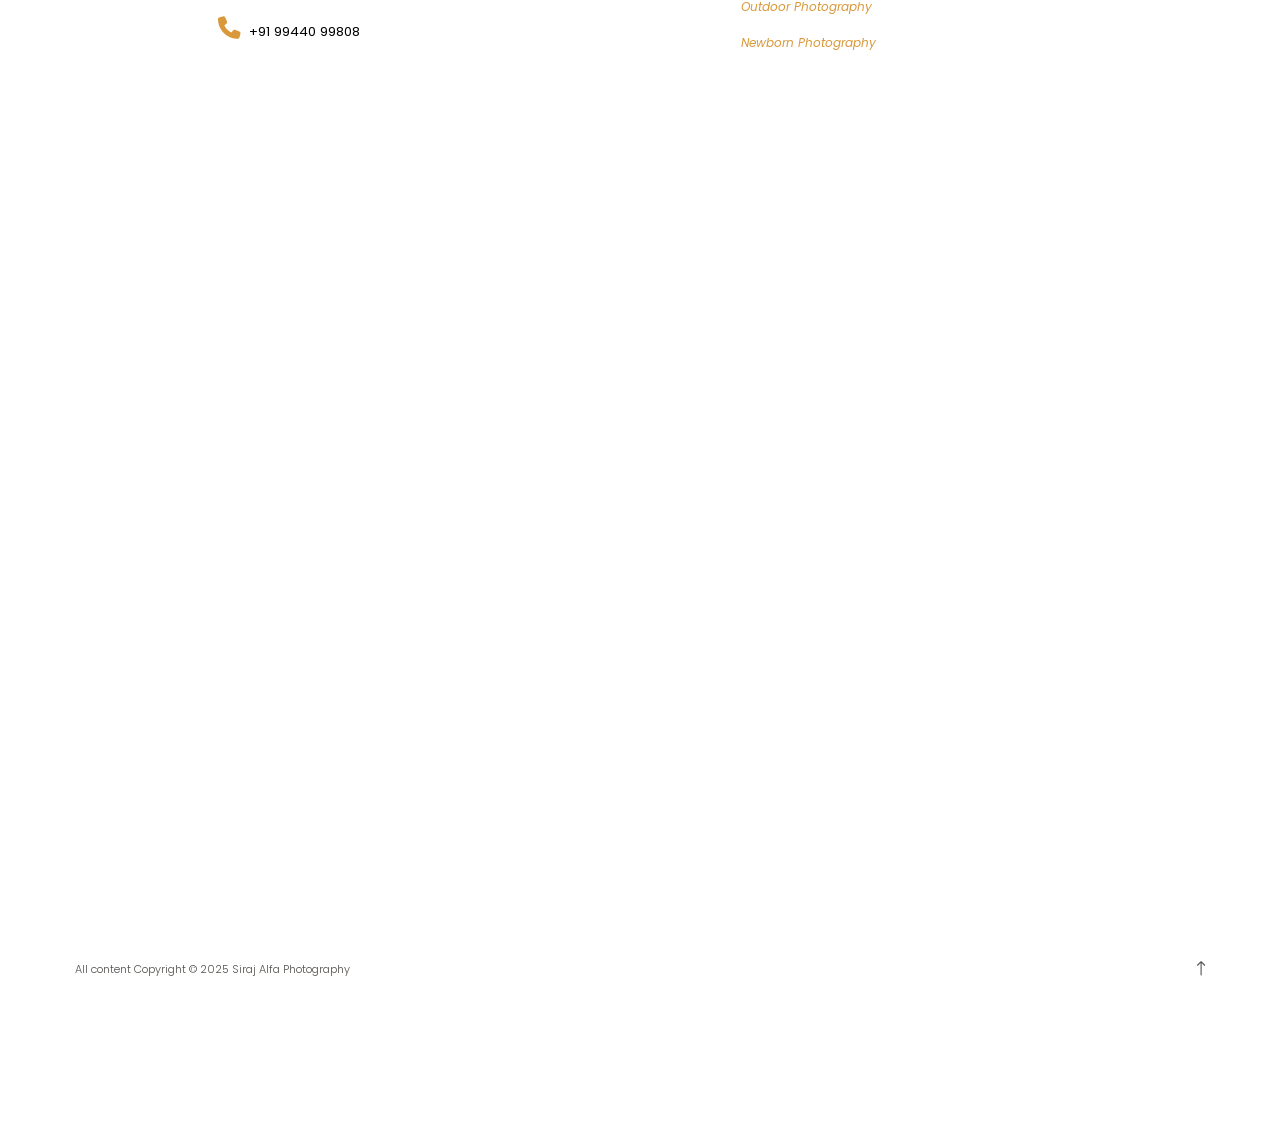
==== commit d1f177cf: "css js added" ====
--- a/index.html
+++ b/index.html
@@ -623,7 +623,7 @@
 		class="button ps-button ps-button--md"
 		href="wedding.html"
 	>
-		<span class="button__text ps-button__text">Weddings</span>
+		<span class="button__text ps-button__text">Services</span>
 	</a>
 </div>
     </div>
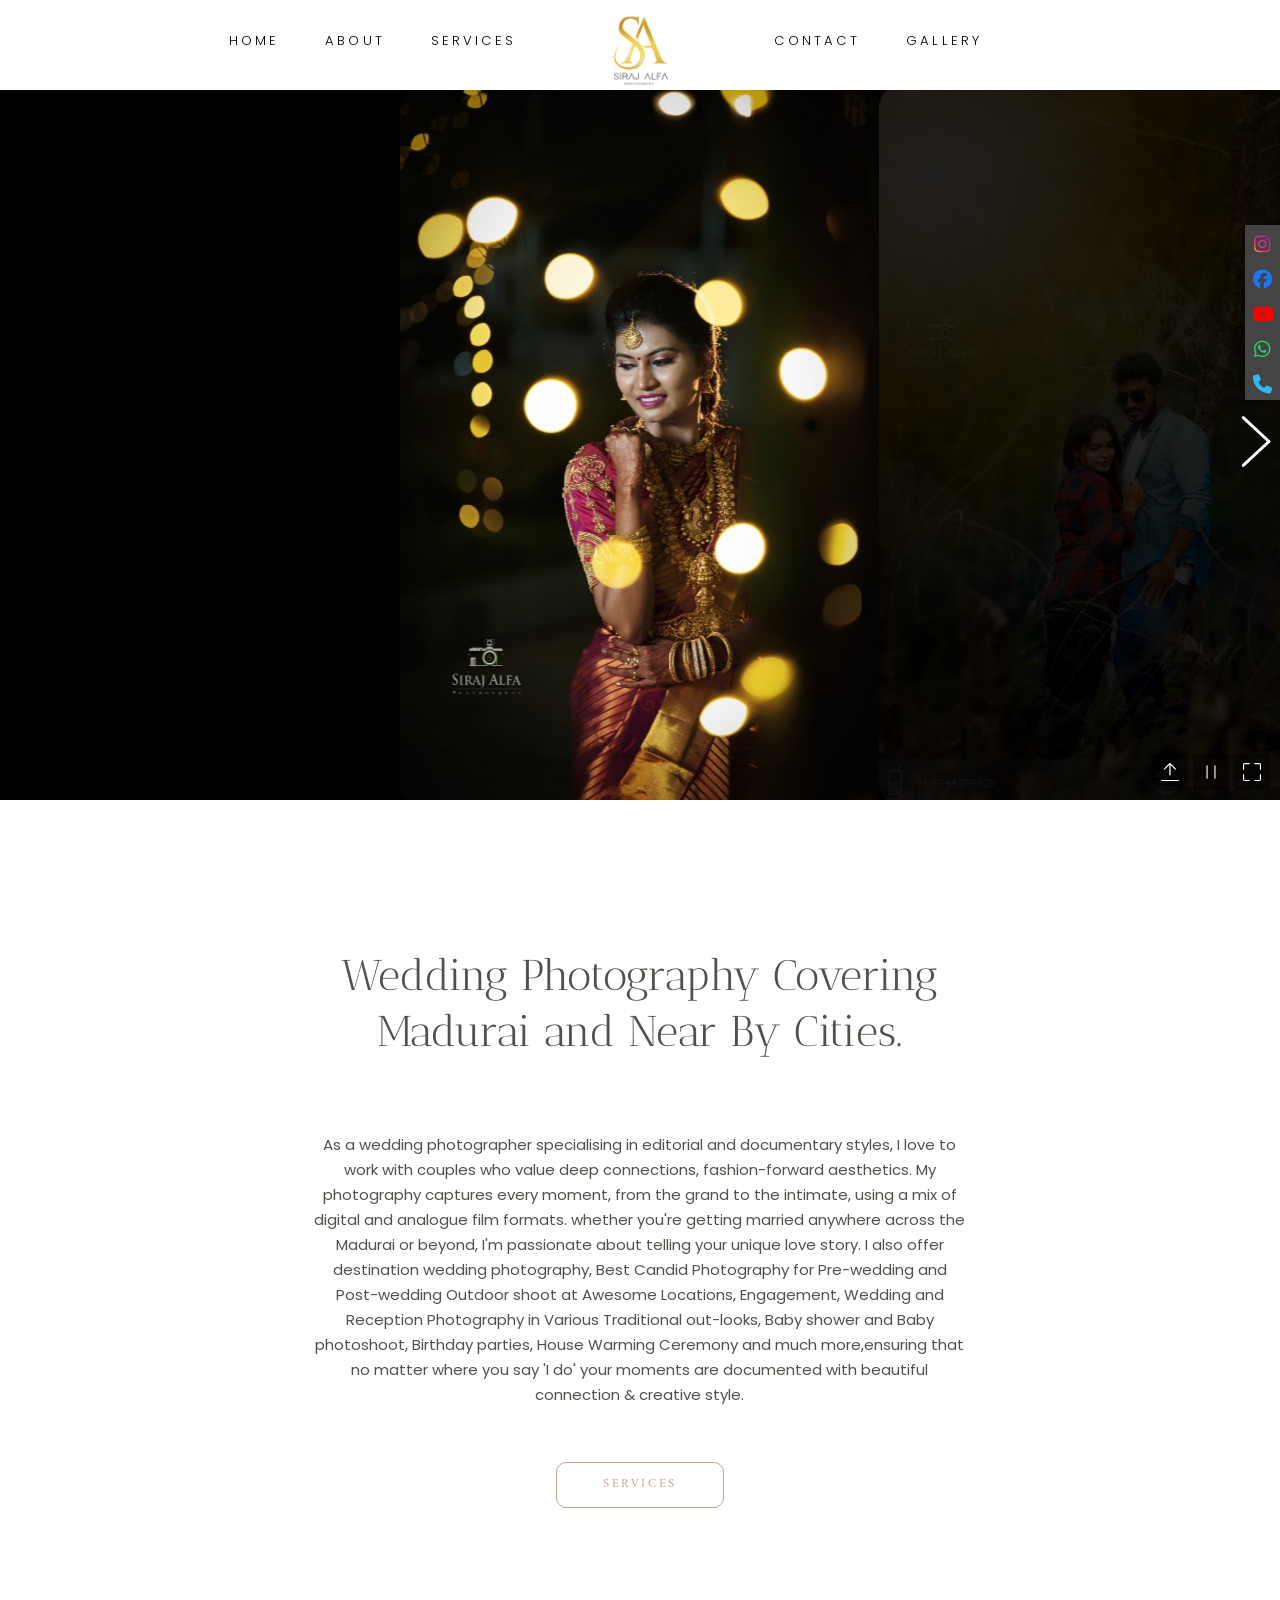
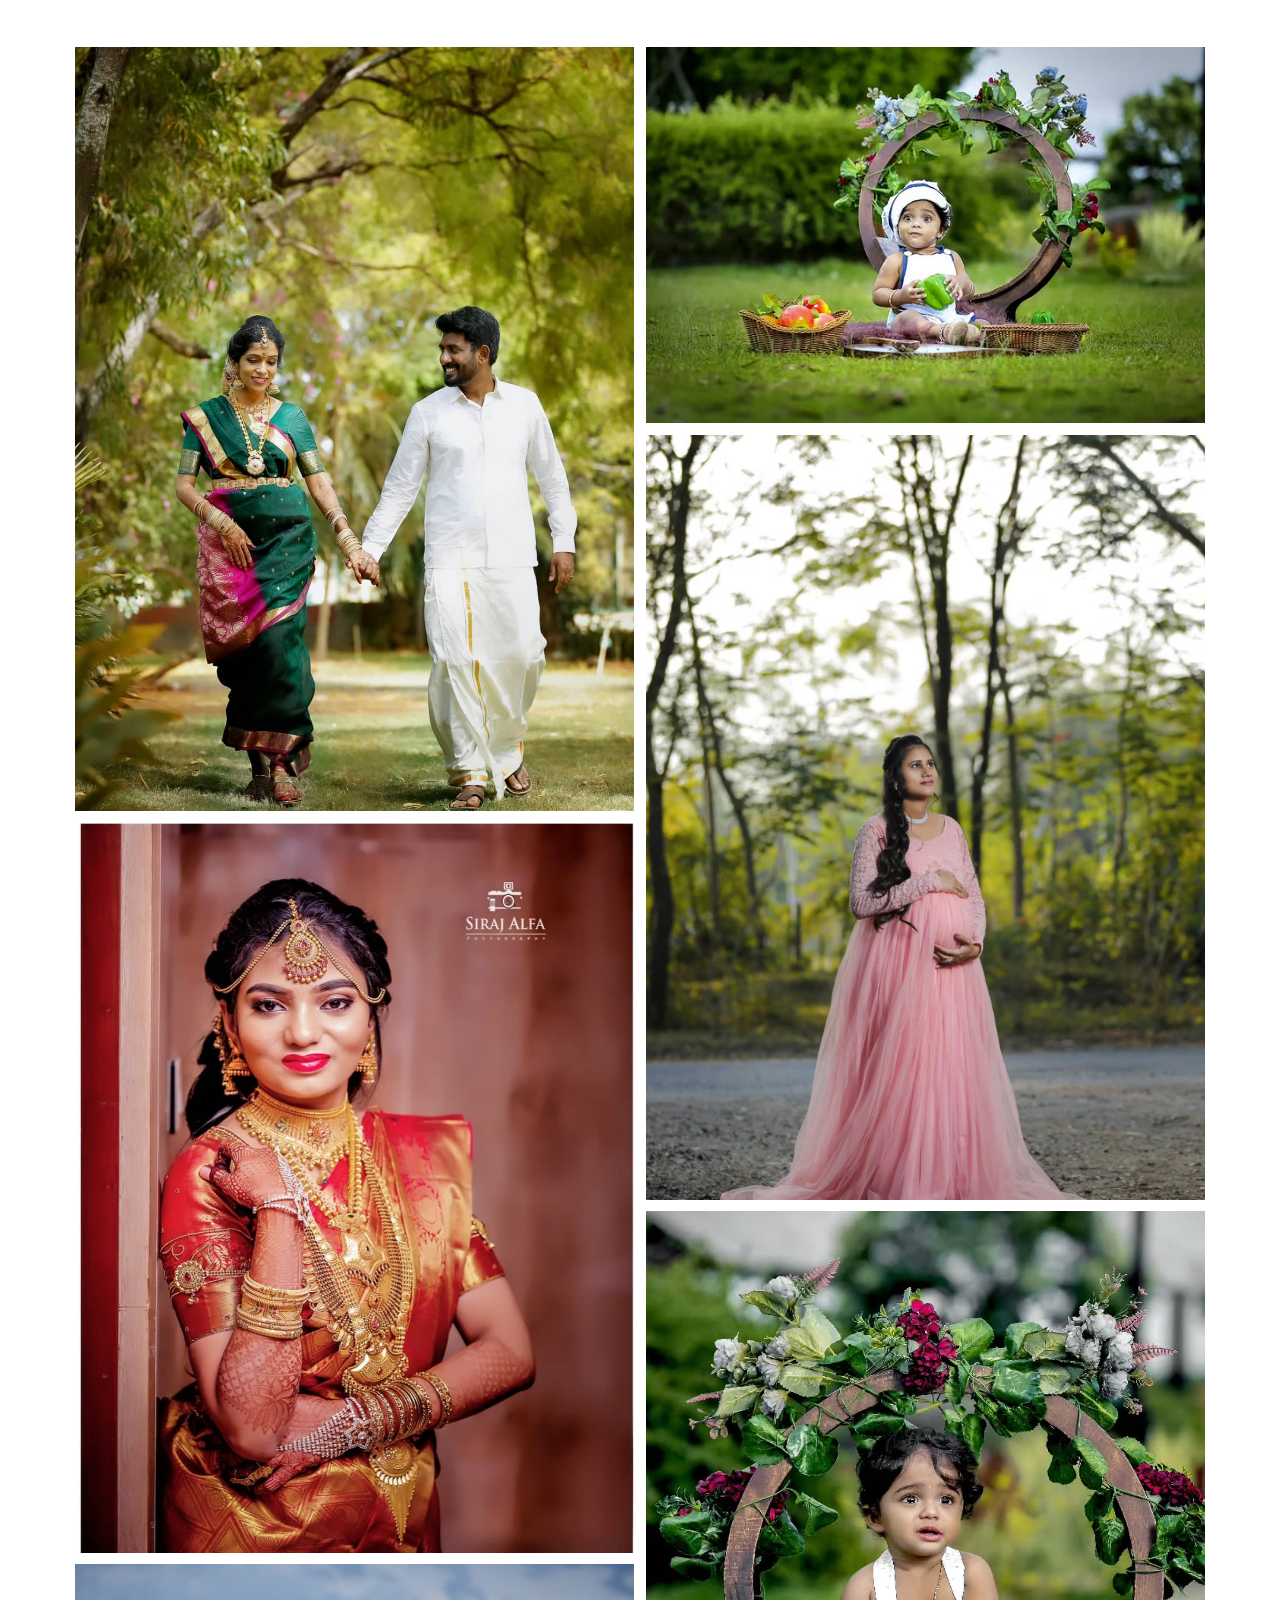
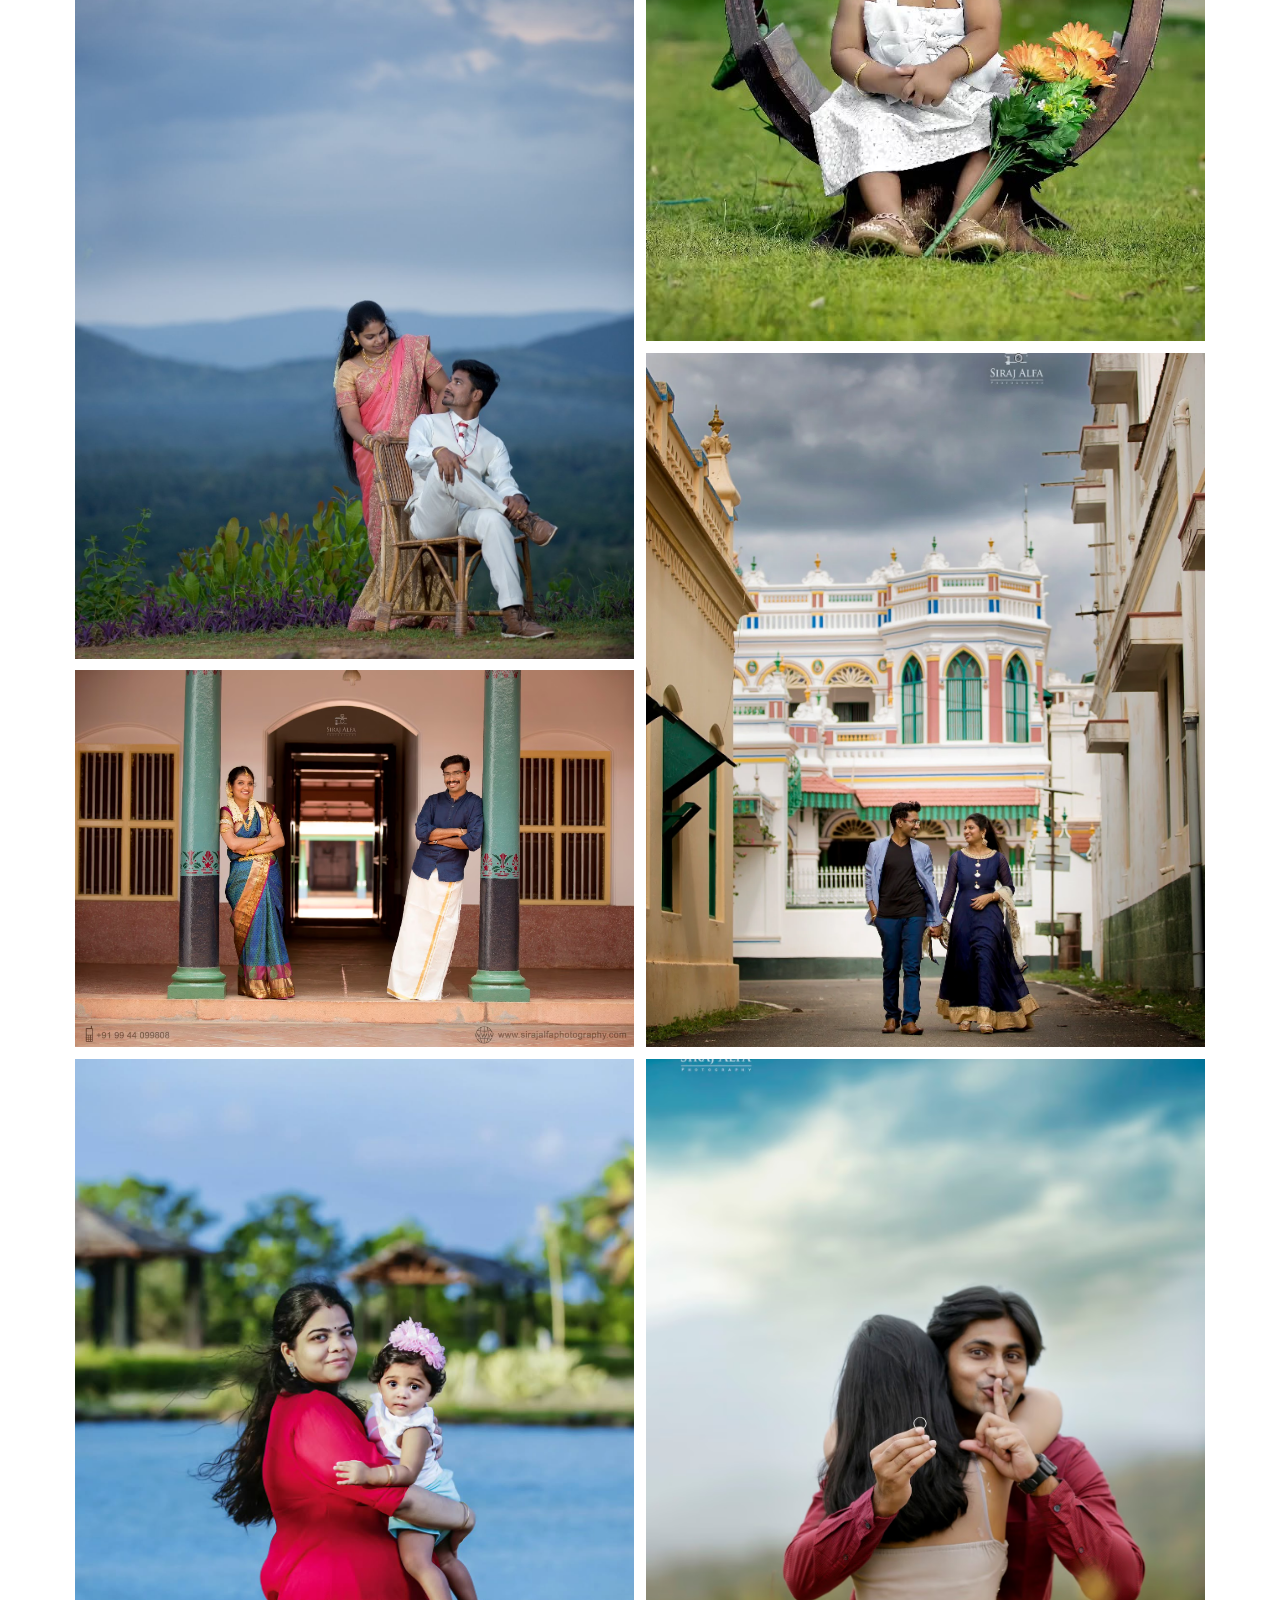
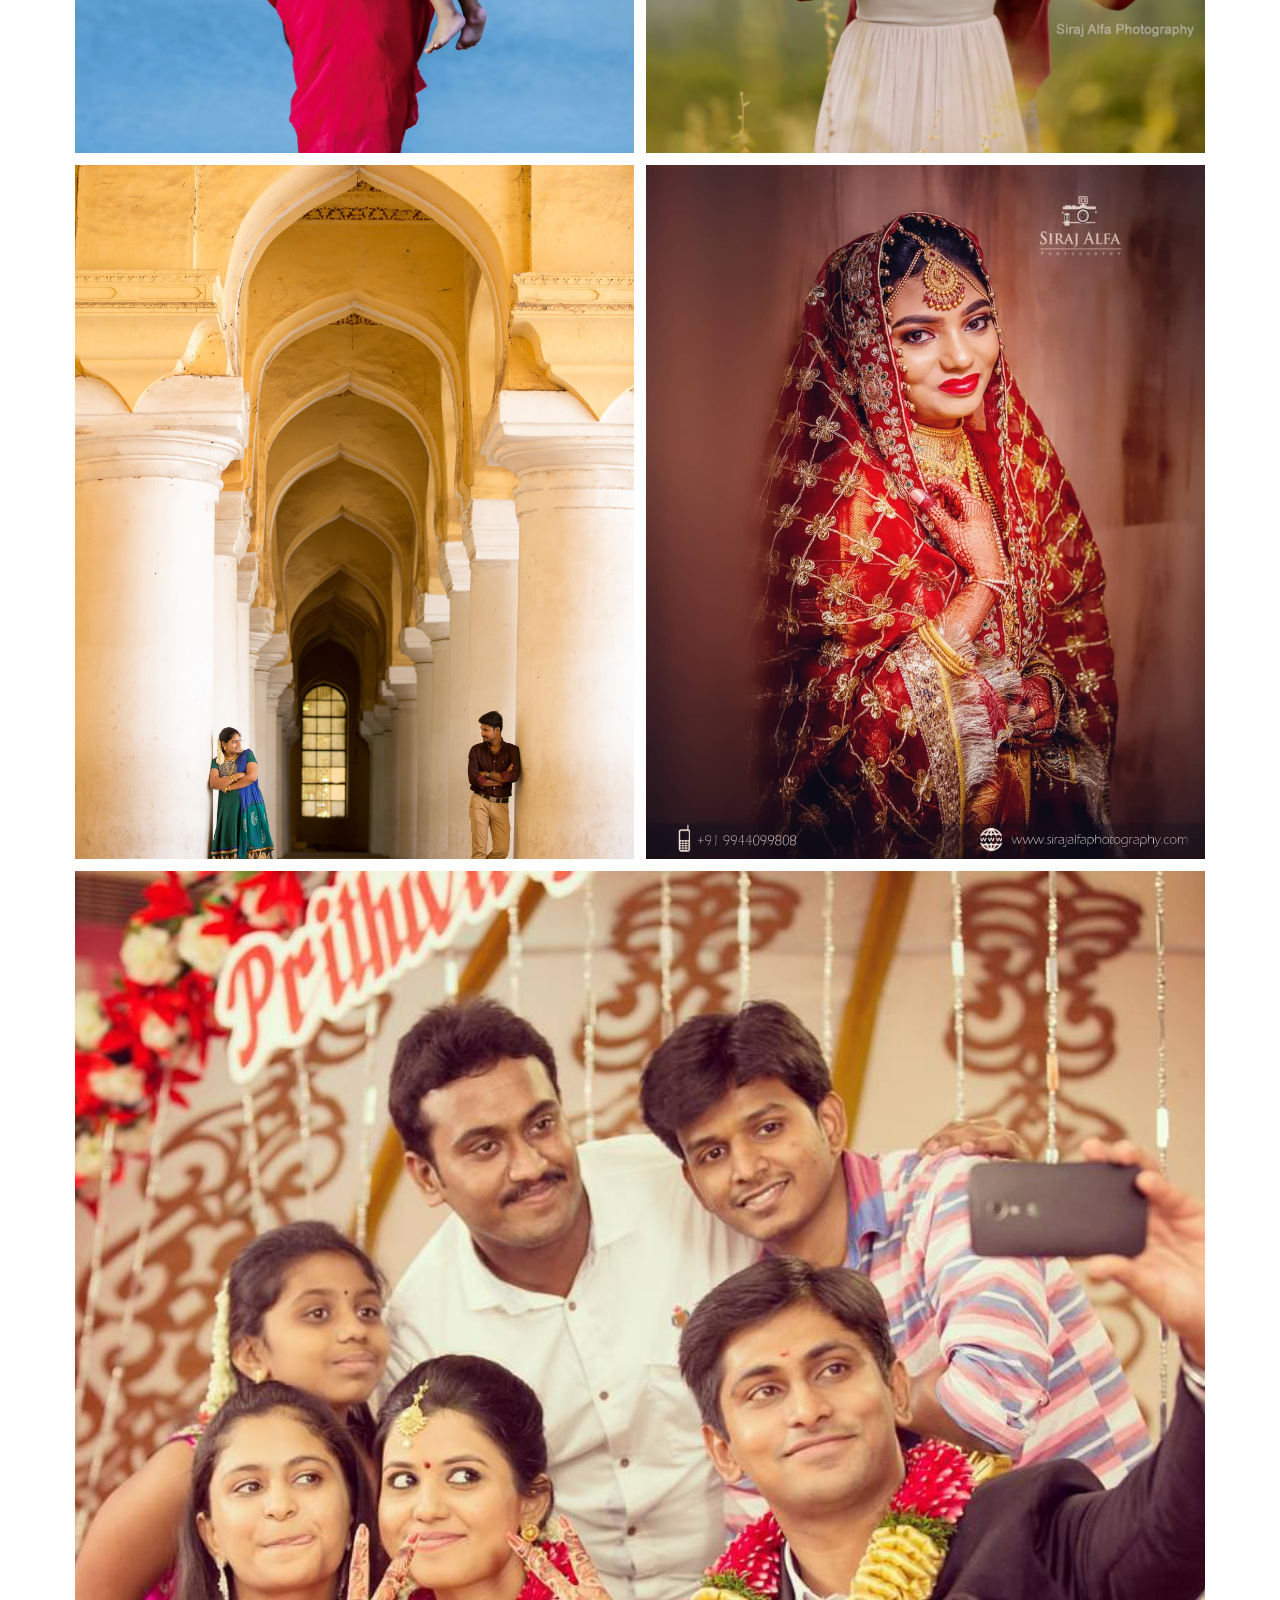
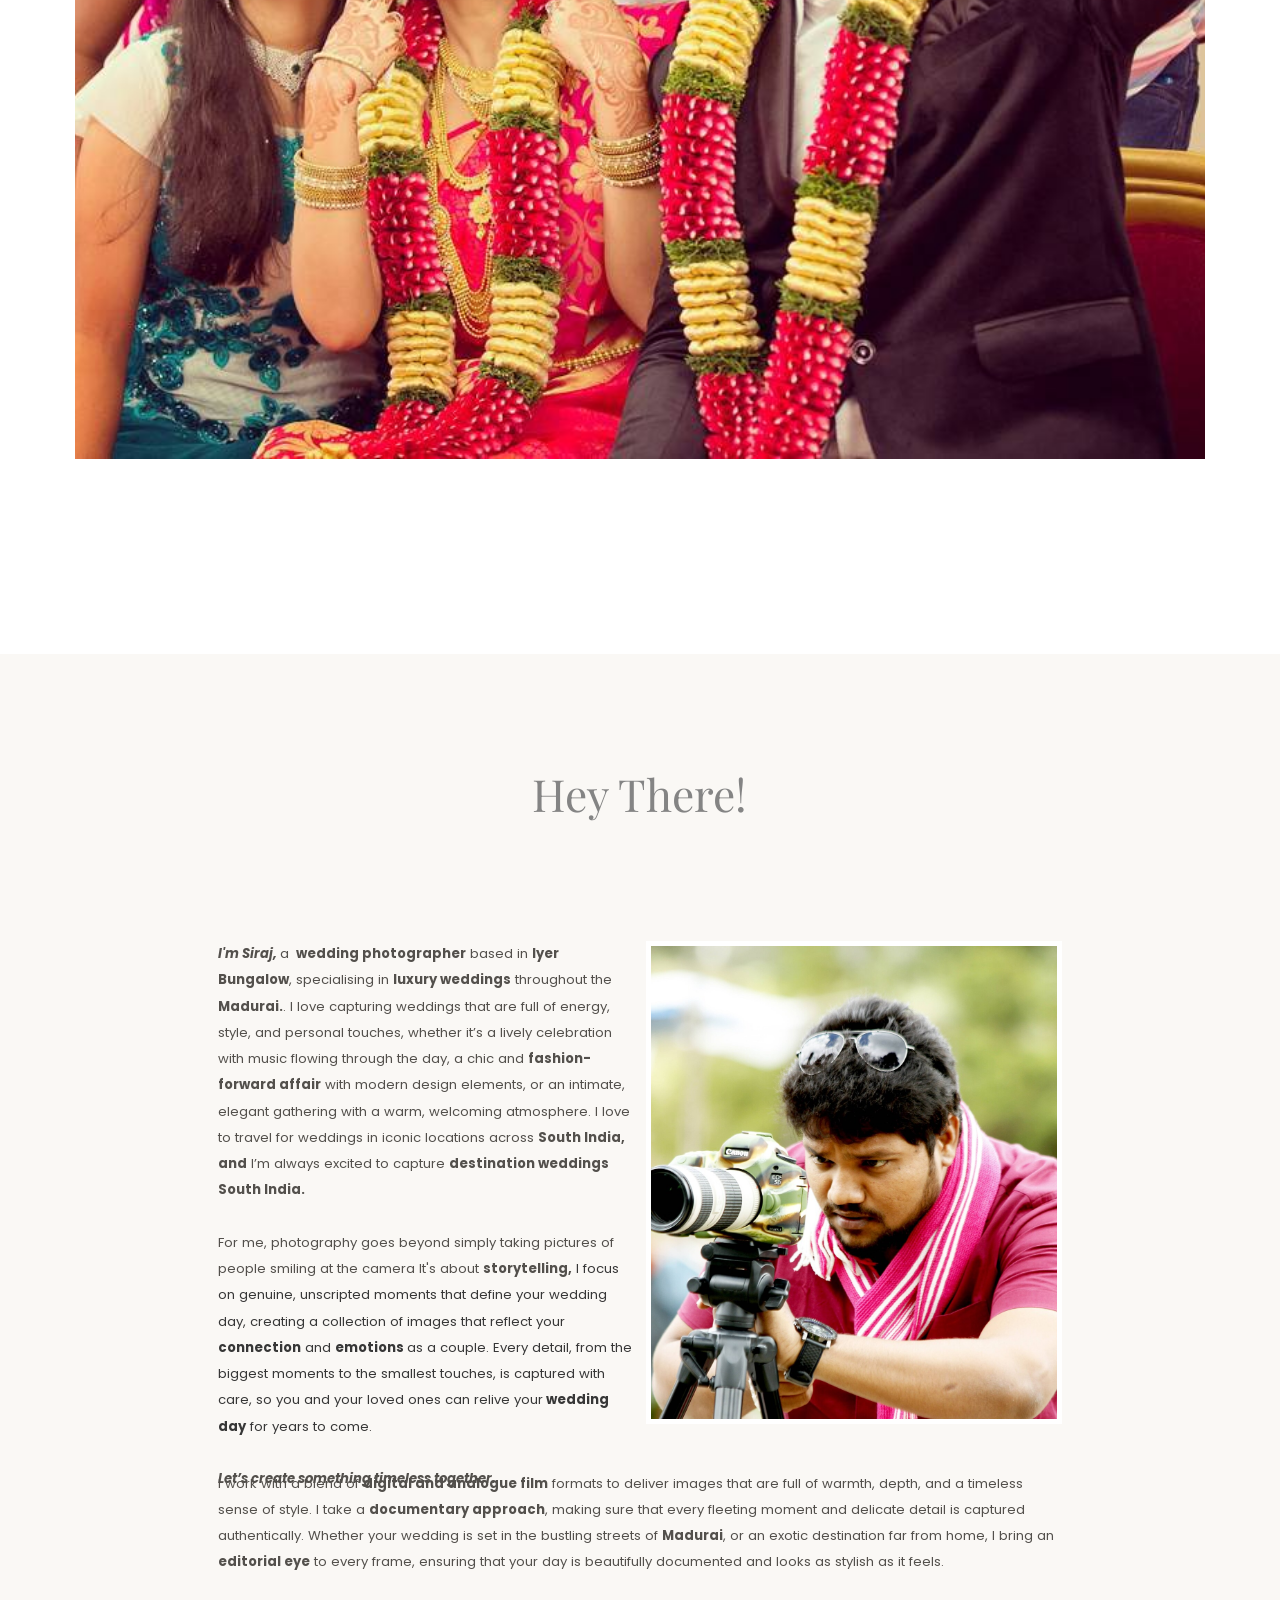
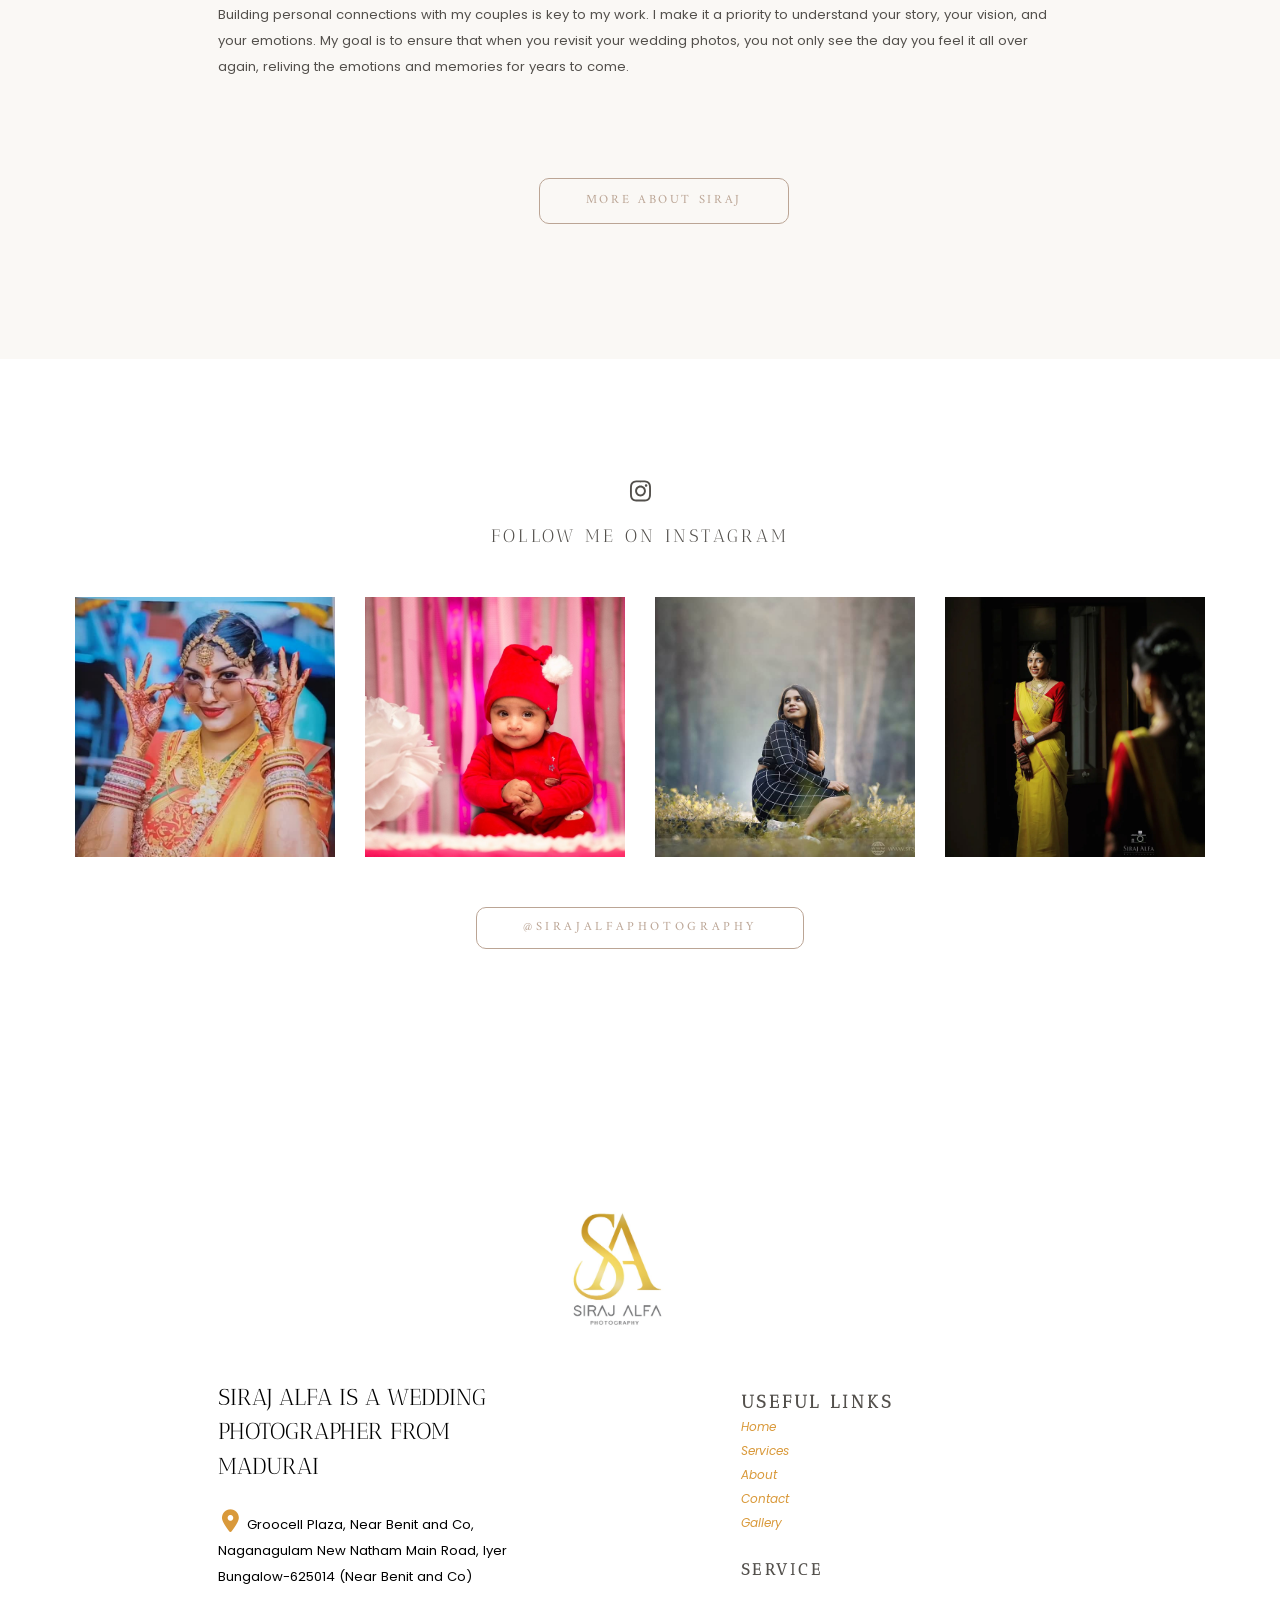
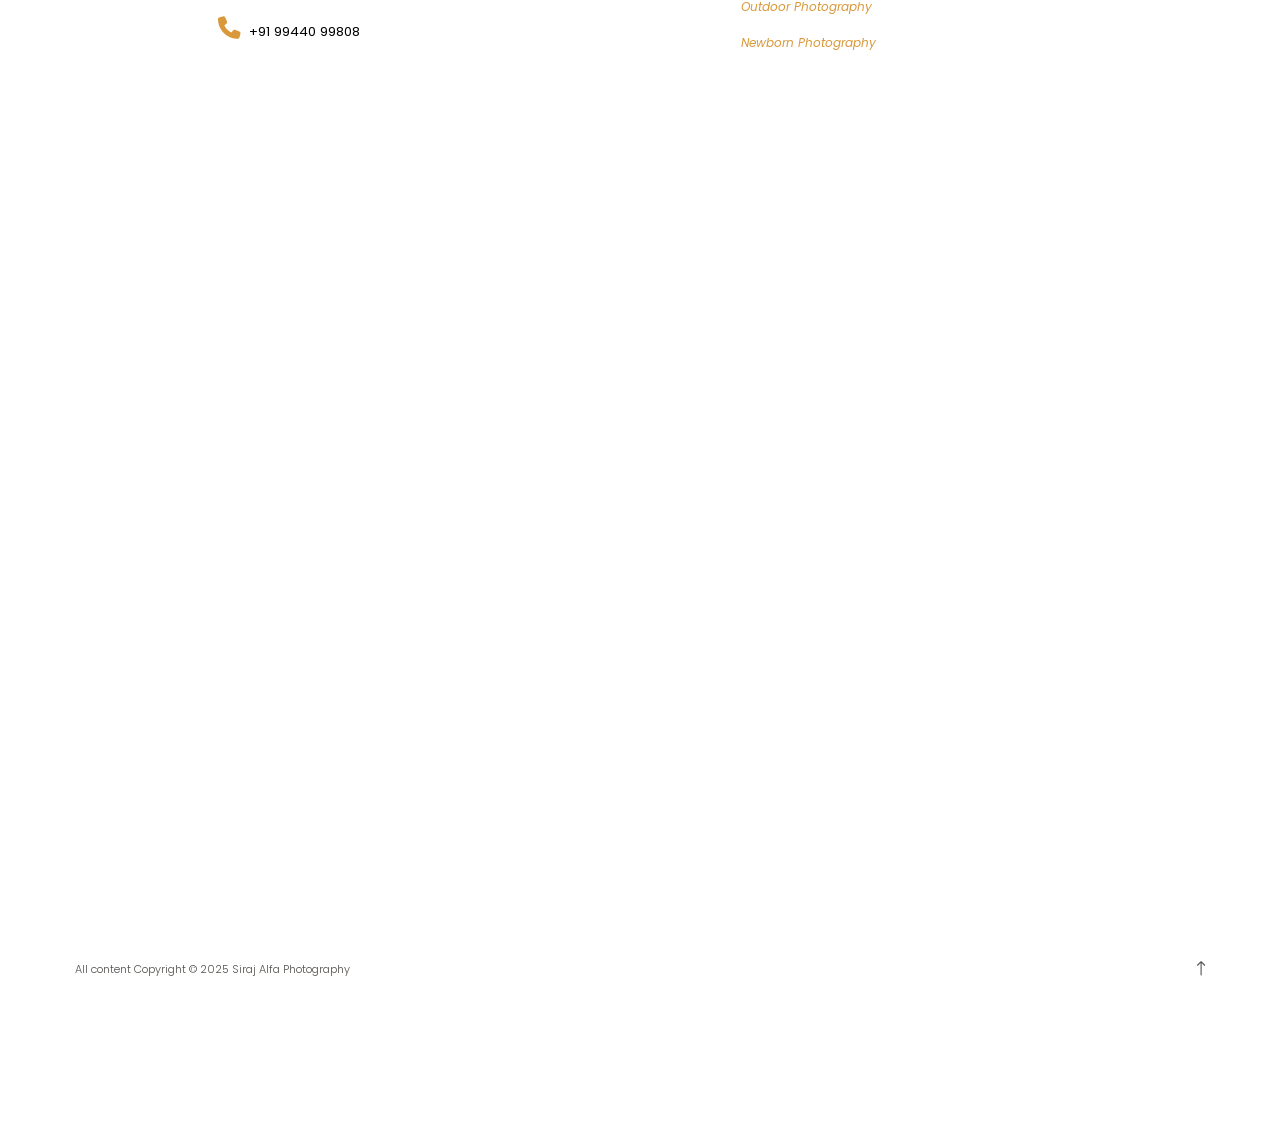
==== commit 6409f9a8: "social clr changed" ====
--- a/index.html
+++ b/index.html
@@ -469,7 +469,7 @@
 																						</ul>
 					</div>
 	</div>
-						<div class="header-menu__overlay-toggler d-lg-none" style="margin-bottom: 80px;">
+						<div class="header-menu__overlay-toggler d-lg-none" style="margin-bottom: 60px;">
 					<a href="#" class="overlay-menu__show js-overlay-menu-show">
 						<span
 							class="d-lg-none header-menu__primary ca-primary-link-x2YK0N ca-primary-link-hover-zNVOdg"						>Menu</span>
@@ -1478,12 +1478,12 @@
 			<aside id='Social-Sidebar' class='Pos-Right Theme-Trans Label-Square Shadow'>
 				<ul>
 					<li><a href='https://www.instagram.com/siraj_alfa_photography/' target='_blank'><i
-								class="fa-brands fa-instagram"></i><span>instagram</span></a></li>
-					<li><a href='#' target='_blank'><i class="fa-brands fa-facebook"></i><span>facebook</span></a></li>
-					<li><a href='#'><i class="fa-brands fa-youtube"></i><span>youtube</span></a></li>
+								class="fa-brands fa-instagram insta"></i><span><em>Instagram</em></span></a></li>
+					<li><a href='#' target='_blank'><i class="fa-brands fa-facebook fb"></i><span><em>Facebook</em></span></a></li>
+					<li><a href='#'><i class="fa-brands fa-youtube yt"></i><span><em>Youtube</em></span></a></li>
 					<li><a href='https://api.whatsapp.com/send/?phone=919944099808&text&type=phone_number&app_absent=0'
-							target='_blank'><i class="fa-brands fa-whatsapp"></i><span>whatsapp</span></a></li>
-					<li><a href=' tel:+919944099808'><i class="fa-solid fa-phone"></i><span>Call </span></a></li>
+							target='_blank'><i class="fa-brands fa-whatsapp wa"></i><span><em>Whatsapp</em></span></a></li>
+					<li><a href=' tel:+919944099808'><i class="fa-solid fa-phone ph"></i><span><em>Call</em></span></a></li>
 				</ul>
 			</aside>
 
--- a/assets/client/css/themes/theme_2.v-840a66dc.css
+++ b/assets/client/css/themes/theme_2.v-840a66dc.css
@@ -35476,7 +35476,7 @@
 }
 
 .element-header-menu .header-menu__logo.logo-size--large .header-menu__logo--img {
-    max-height: 60px;
+    max-height: 50px;
     max-width: 150px
 }
 
@@ -38868,4 +38868,26 @@
     .site-404__footer {
         padding: 15px 20px
     }
-}+}
+
+.insta{
+    background: linear-gradient(45deg, #f9ce34, #ee2a7b, #d62976, #6228d7);
+    -webkit-background-clip: text;
+    -webkit-text-fill-color: transparent;
+  }
+
+    .fb {
+    color: #1877f2; /* Facebook Blue */
+  }
+
+  .yt {
+    color: #ff0000; /* YouTube Red */
+  }
+
+  .wa {
+    color: #25d366; /* WhatsApp Green */
+  }
+
+  .ph {
+    color: #34b7f1; /* Common light blue phone icon color */
+  }
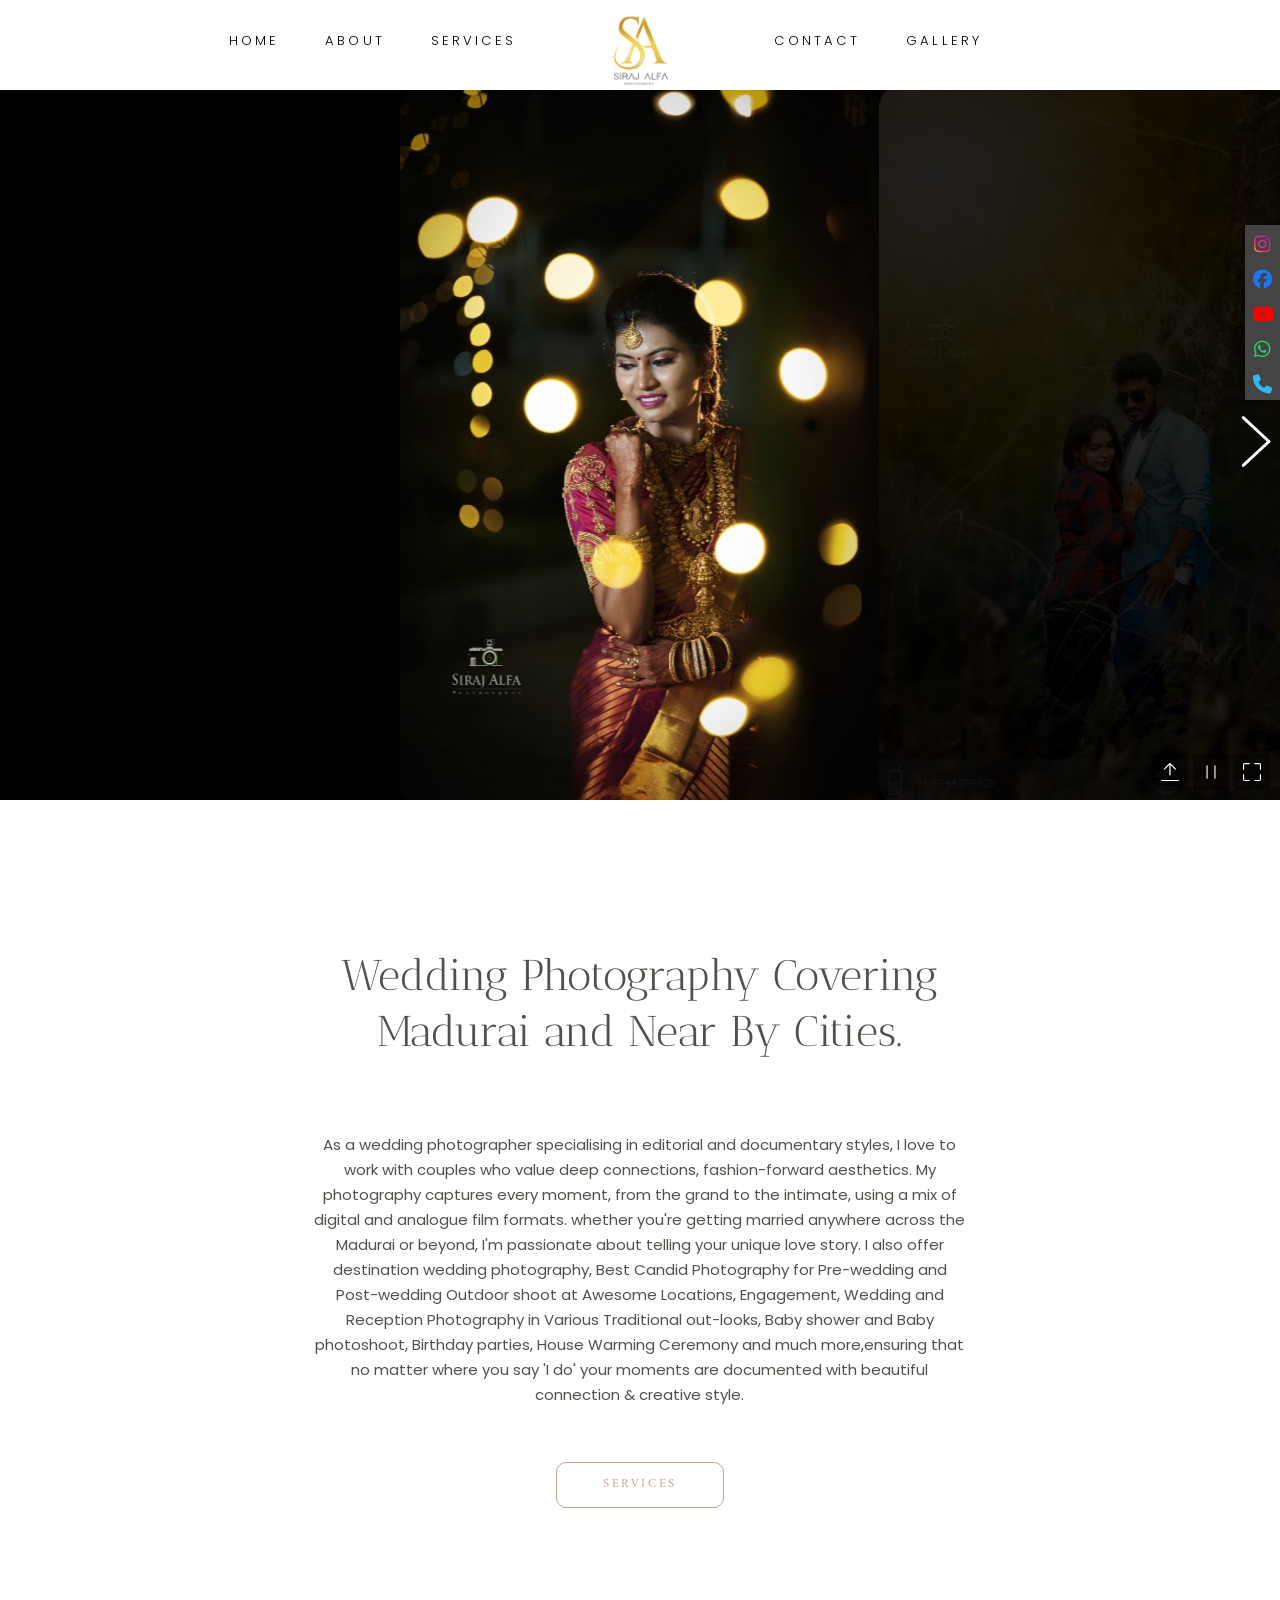
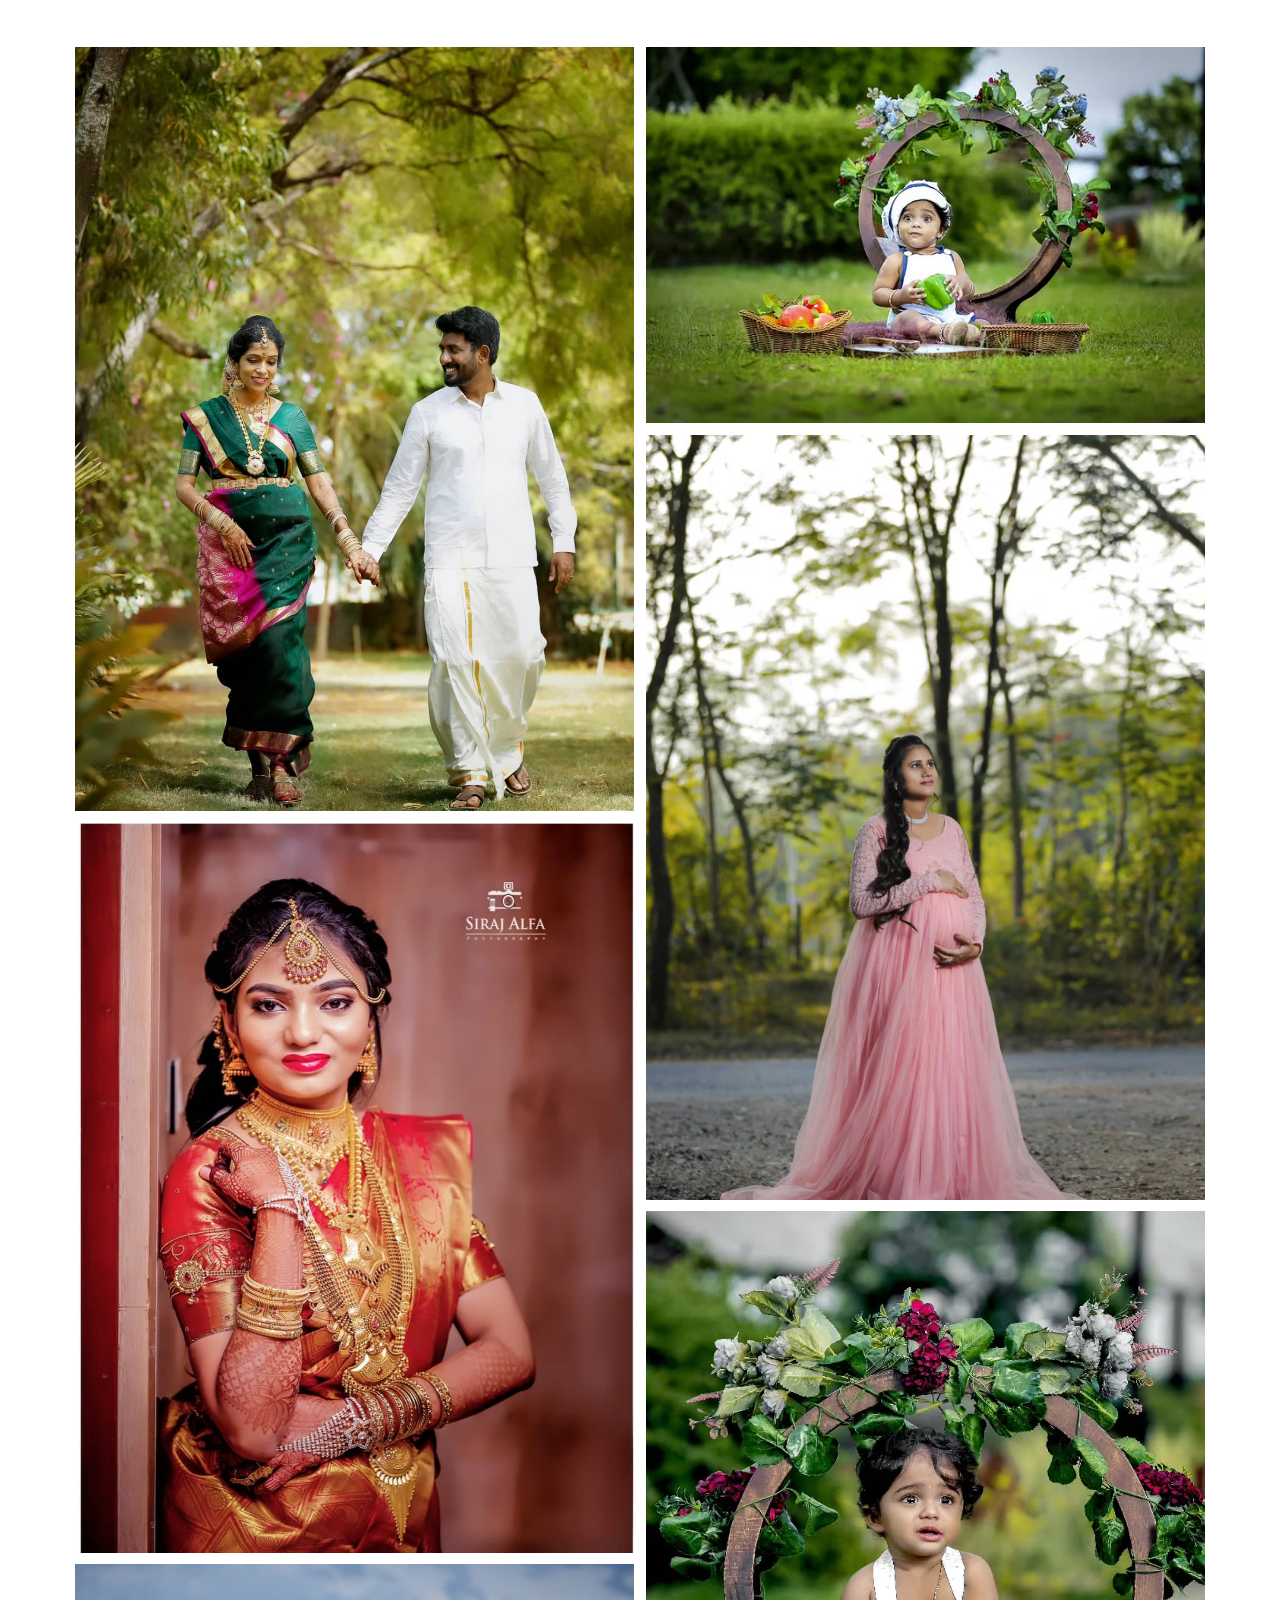
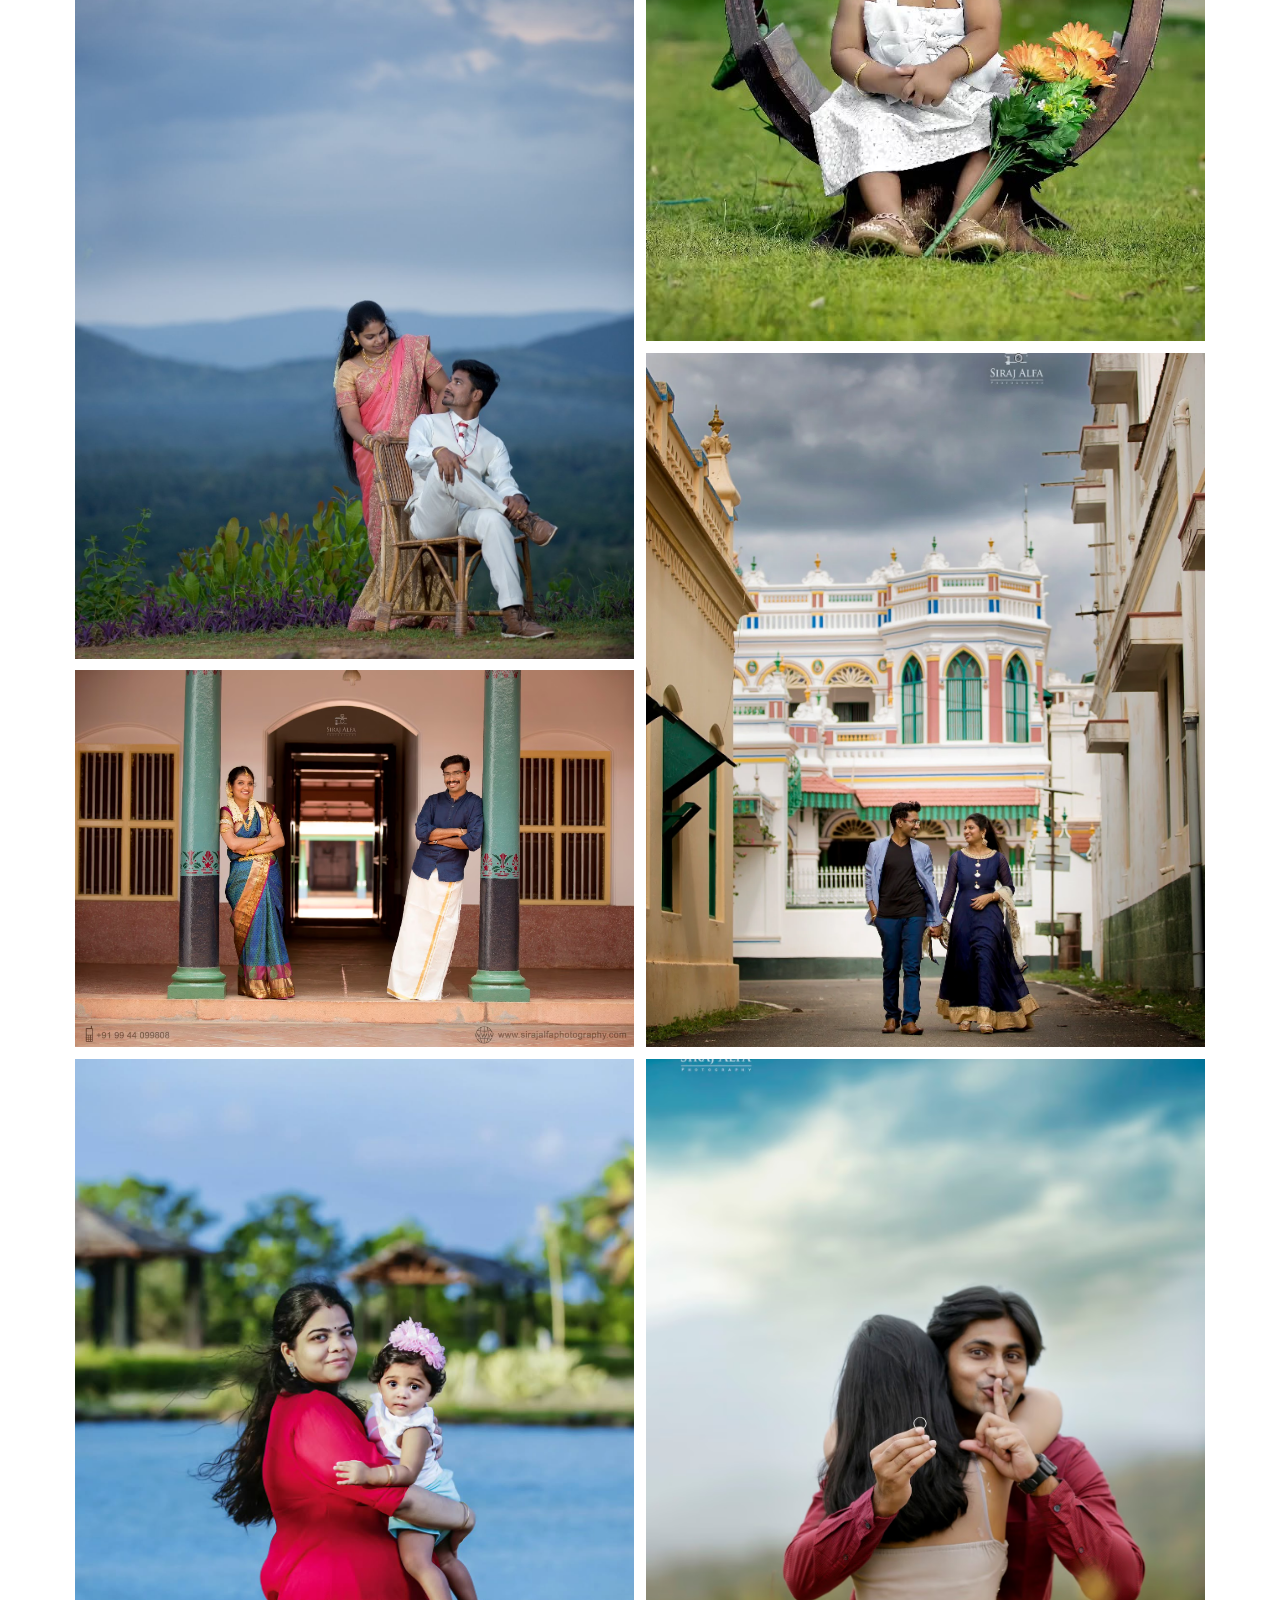
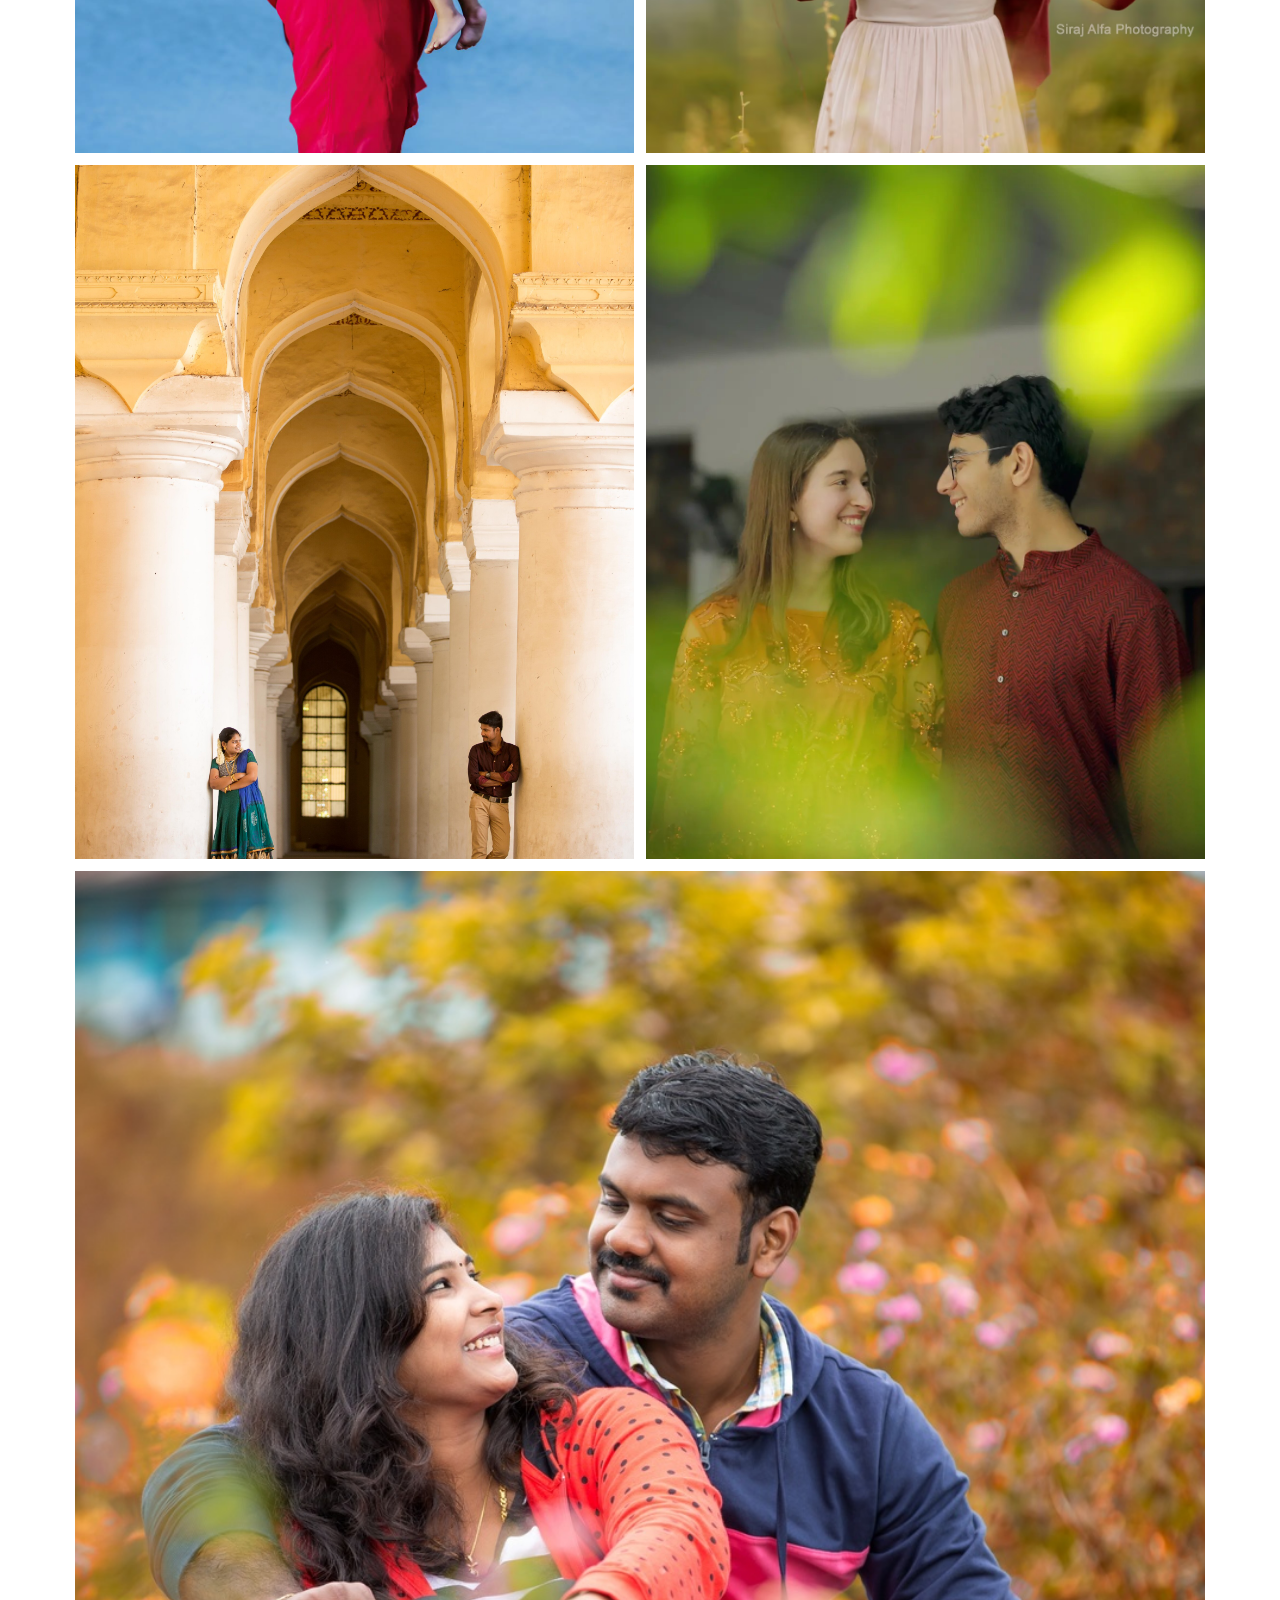
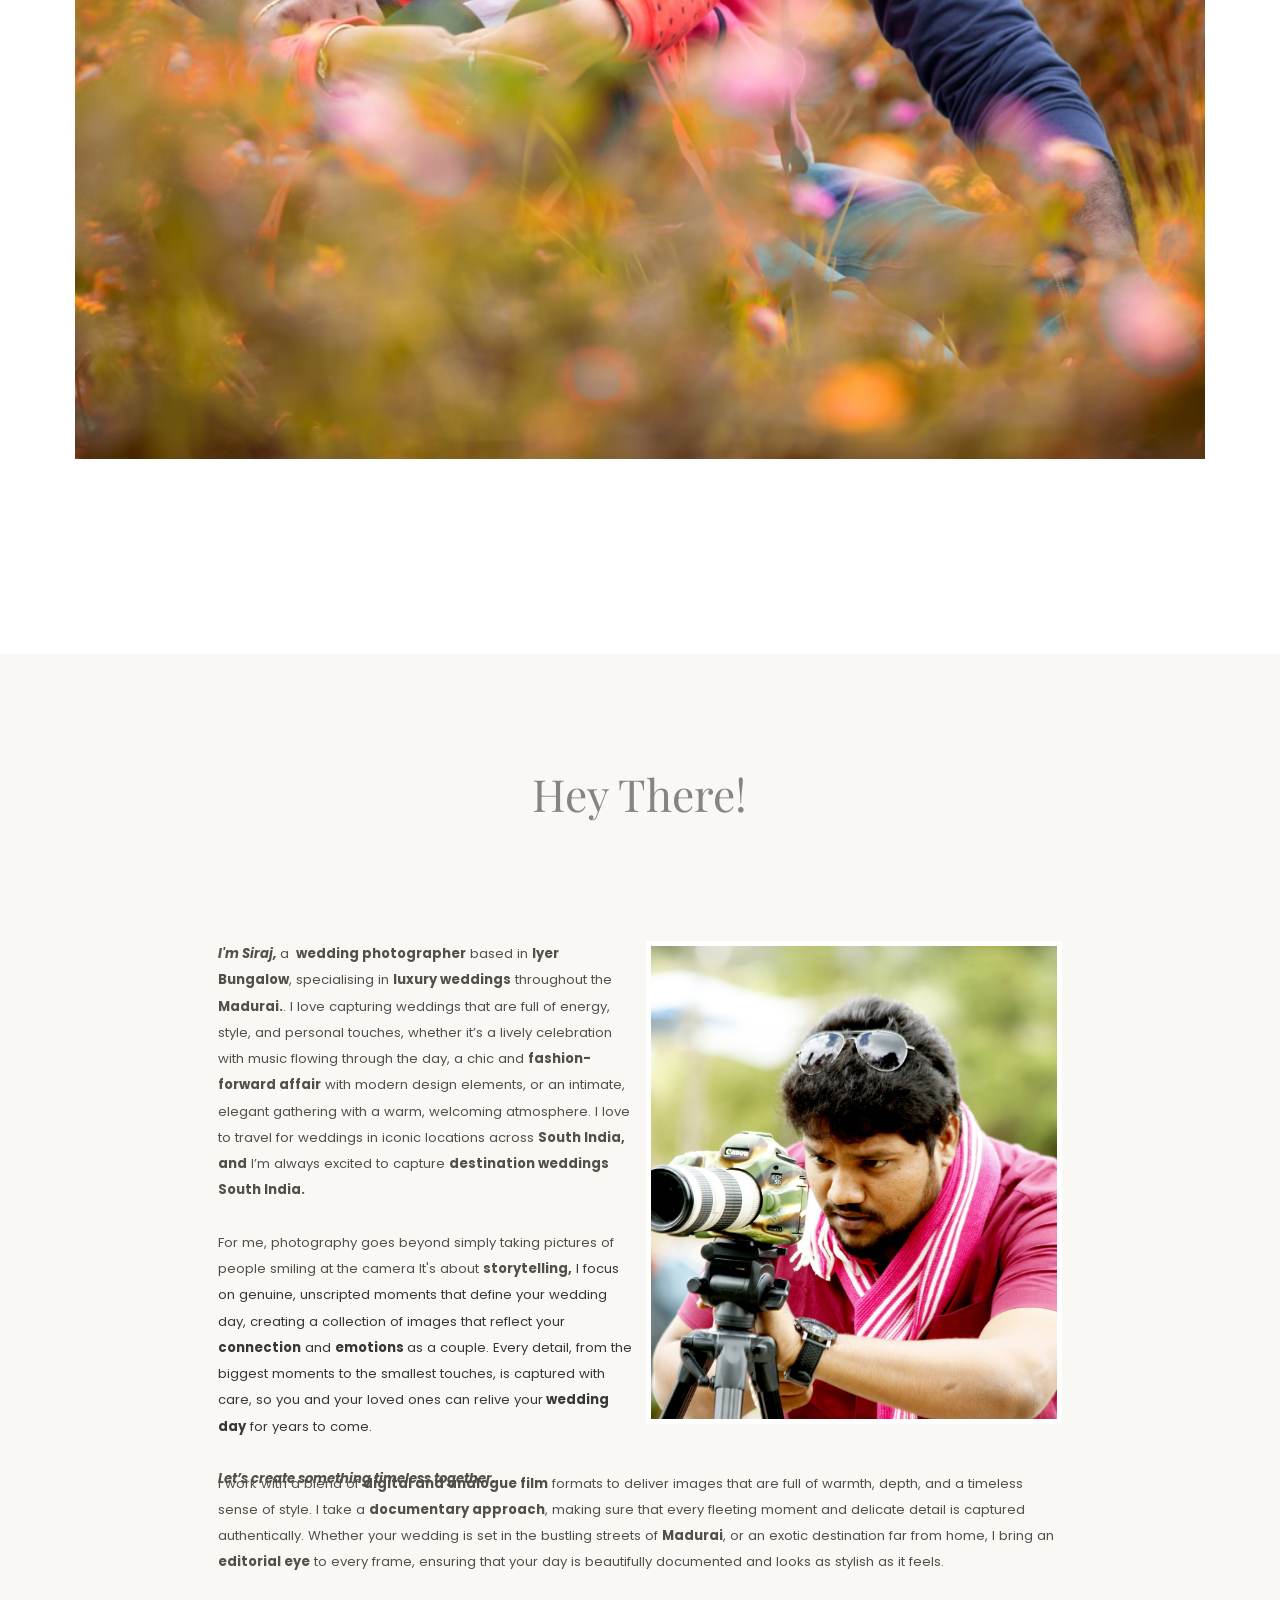
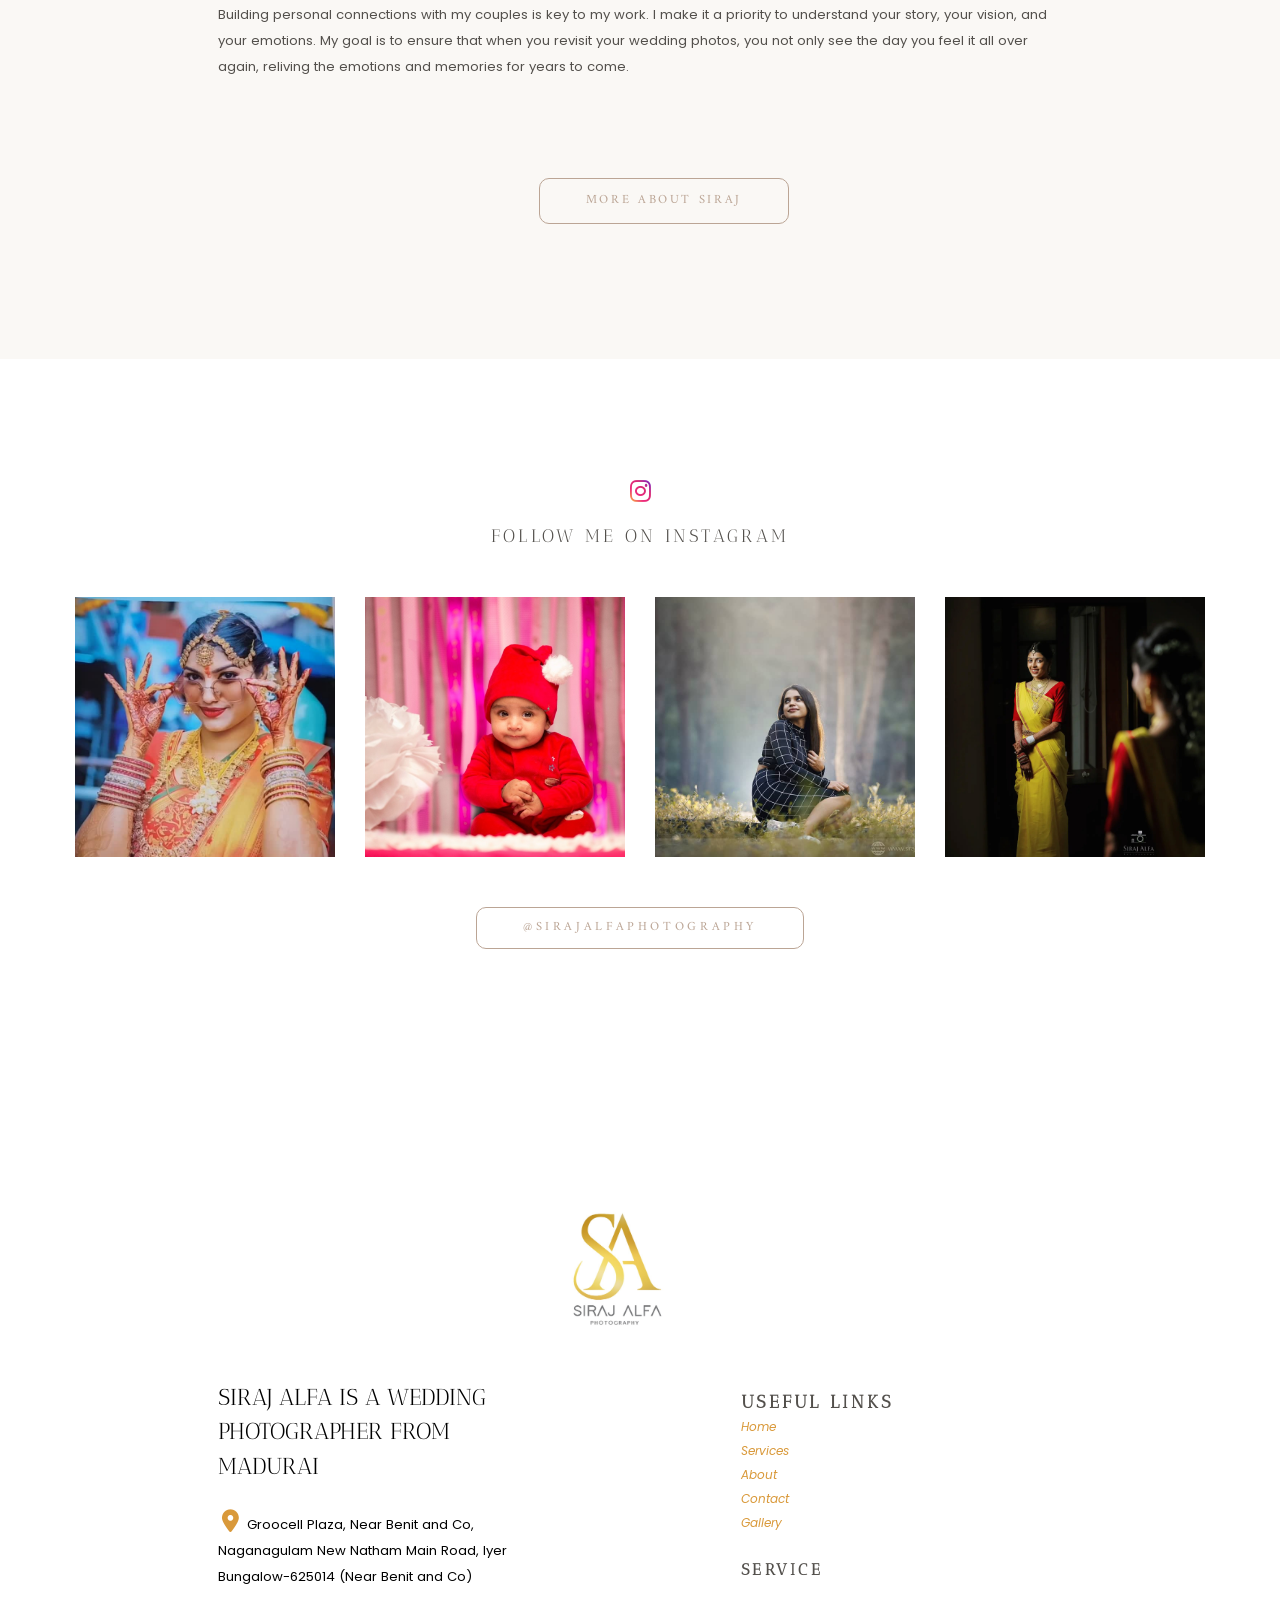
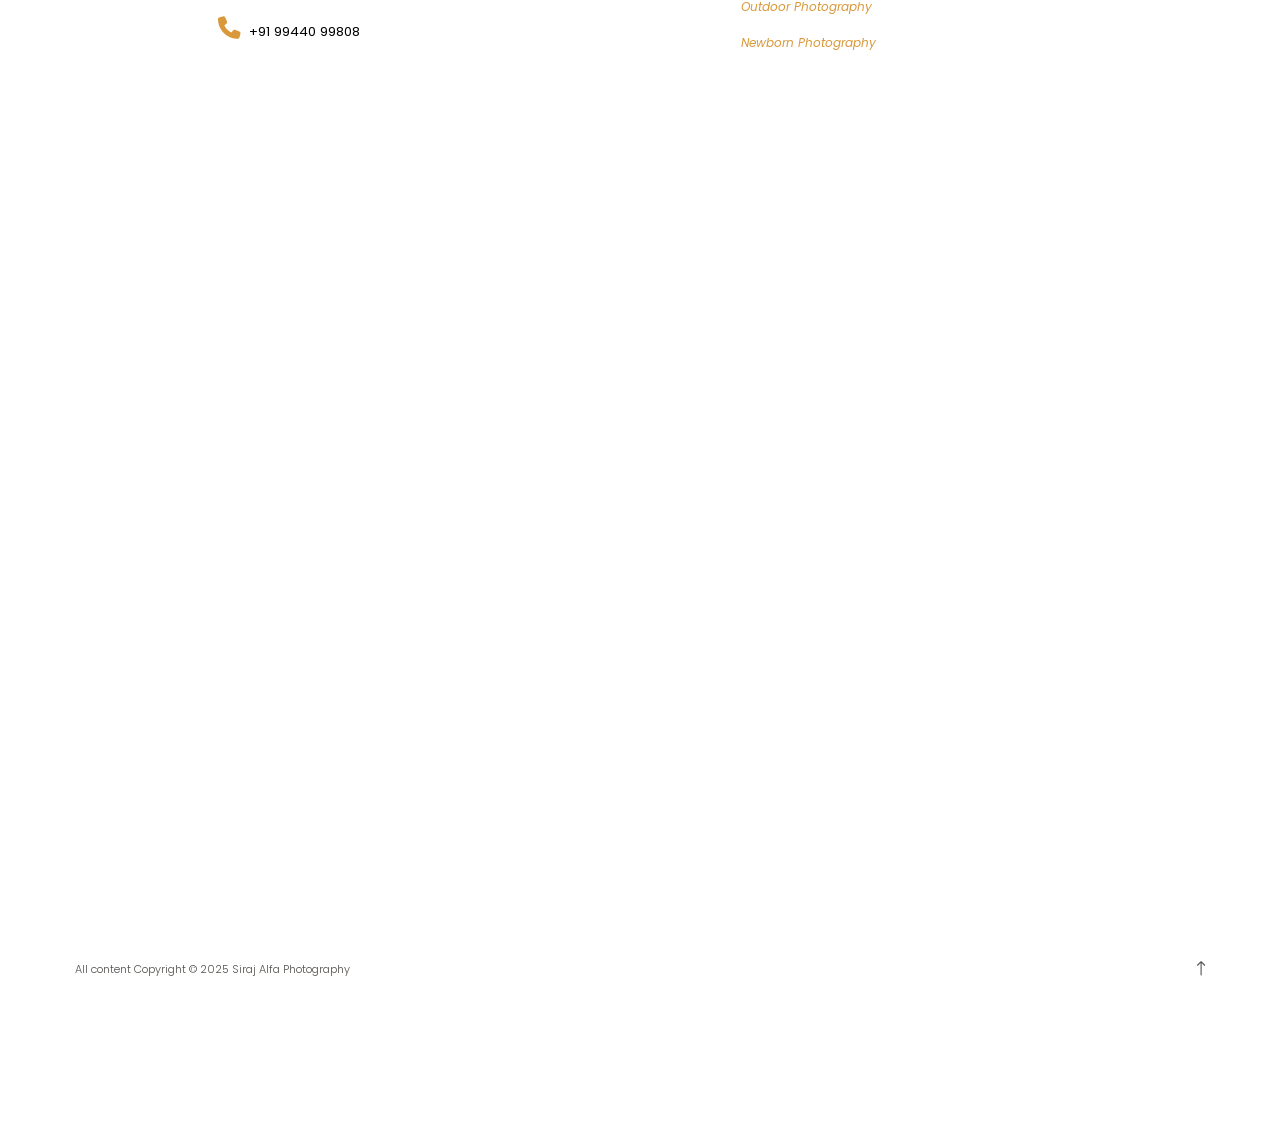
==== commit fcb43040: "insta clr changed" ====
--- a/index.html
+++ b/index.html
@@ -1206,7 +1206,7 @@
 		<div class="col-12">
 			<div class="instagram-graph__title-row row">
 	<div class="col-12 text-center">
-		<i class="instagram-graph__icon fab fa-instagram ca-title-02wka2"></i>
+		<i class="instagram-graph__icon fa-brands fa-instagram ca-title-02wka2 insta"></i>
 		<h3 class="instagram-graph__title text-center ca-title-02wka2">Follow me on Instagram</h3>	</div>
 </div>
 <div class="instagram-graph__media-row row">
